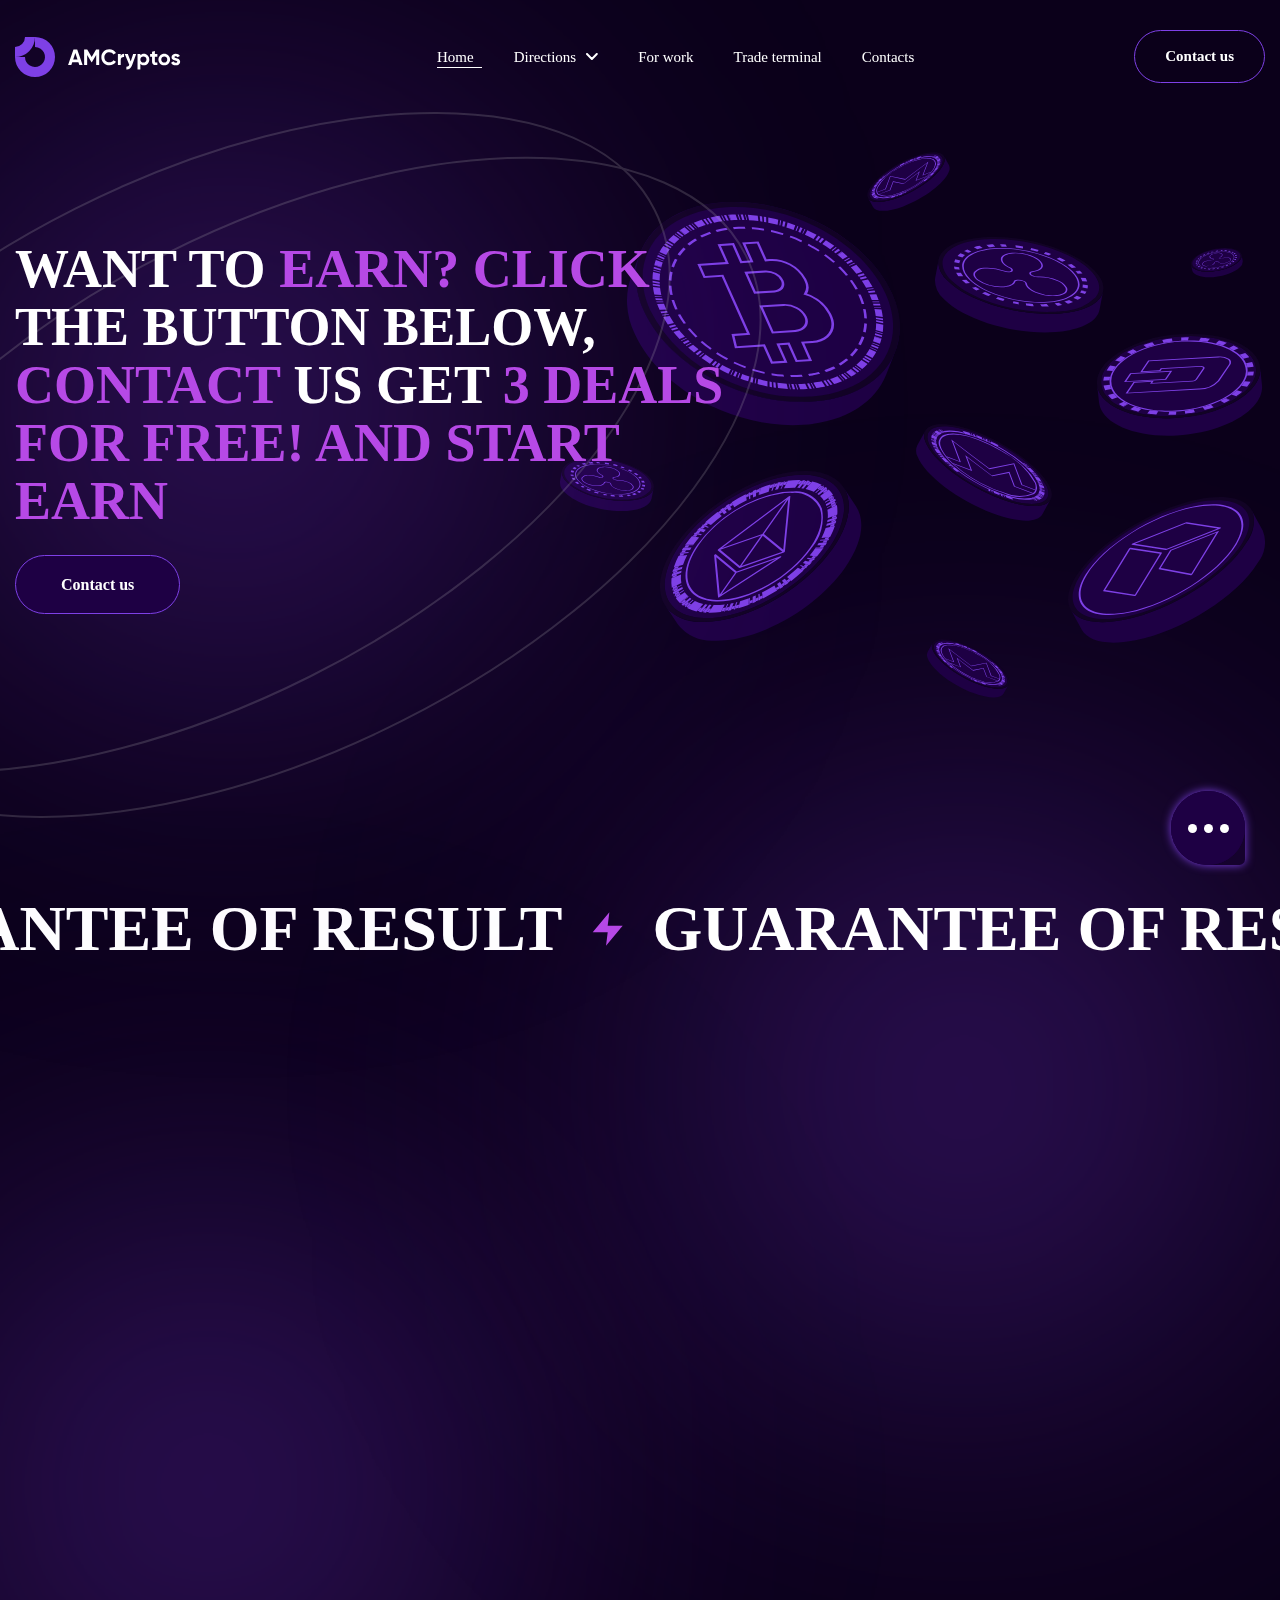
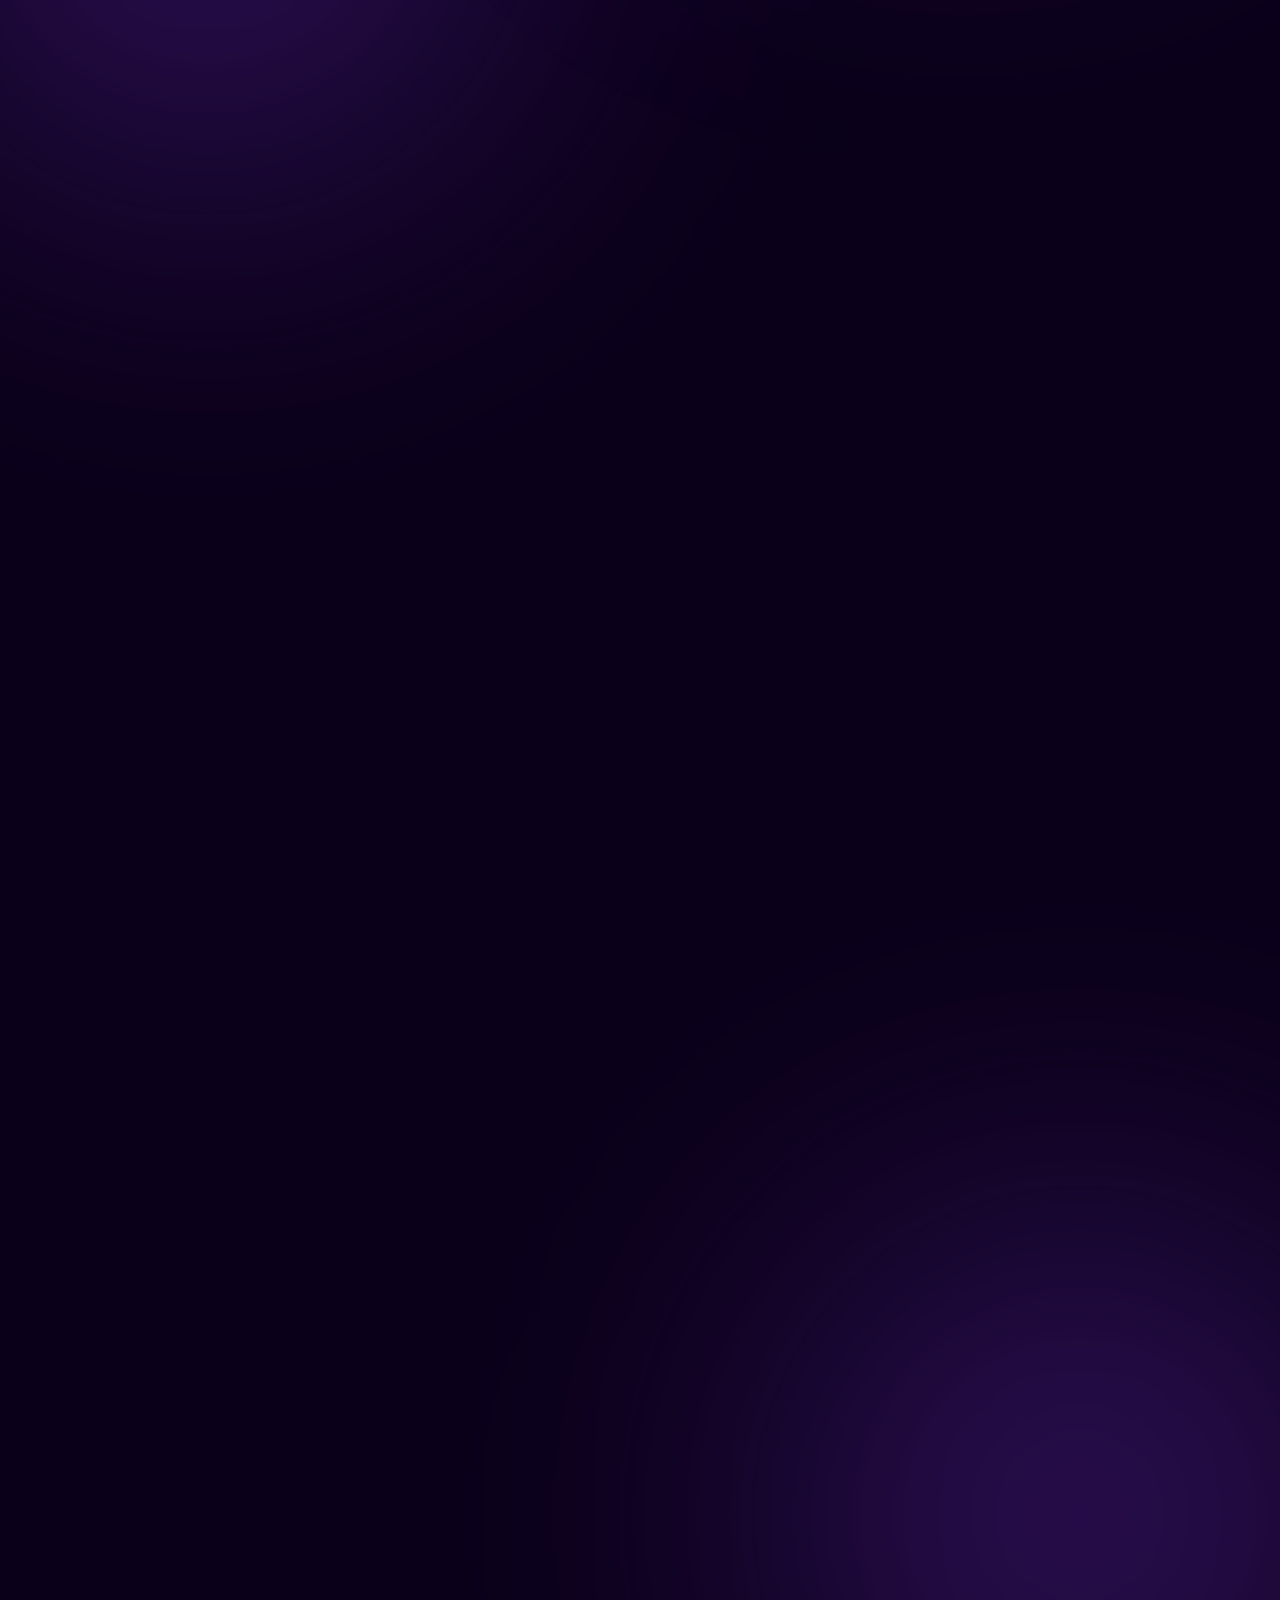
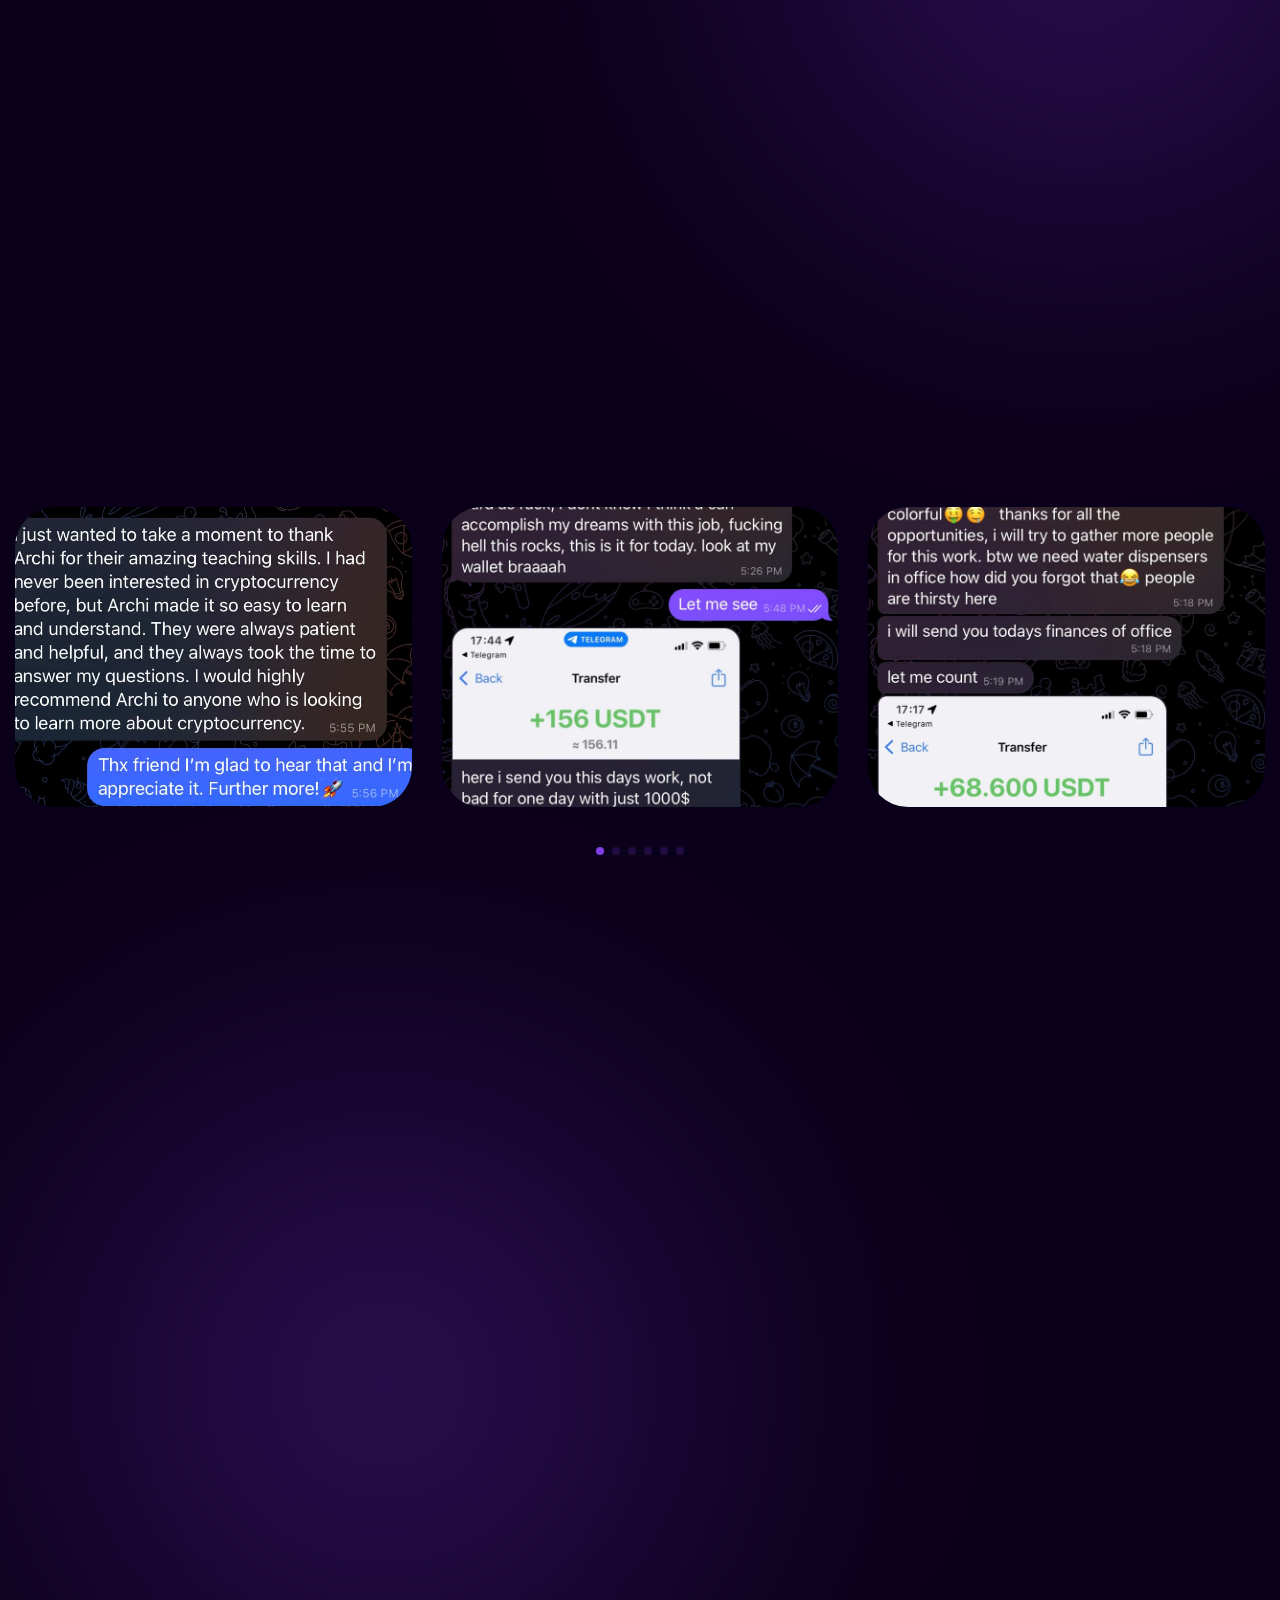
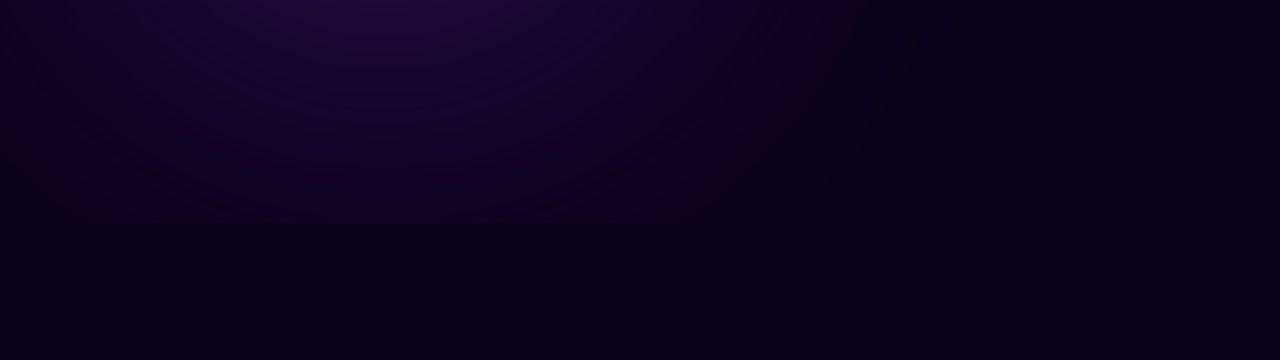
==== index.html @ 494f1591 "Add files via upload" ====
<!DOCTYPE html>
<html lang="ru">

<head>
    <meta charset="UTF-8">
    <meta http-equiv="X-UA-Compatible" content="IE=edge">
    <meta name="viewport" content="width=device-width, initial-scale=1.0">
    <title>Home</title>
    <link rel="preconnect" href="https://fonts.googleapis.com">
    <link rel="preconnect" href="https://fonts.gstatic.com" crossorigin>
    <link href="https://fonts.googleapis.com/css2?family=Poppins:wght@400;500&display=swap" rel="stylesheet">
    <link href="https://unpkg.com/aos@2.3.1/dist/aos.css" rel="stylesheet">
    <link rel="stylesheet" href="https://cdn.jsdelivr.net/npm/swiper@8/swiper-bundle.min.css" />
    <link rel="stylesheet" href="https://cdn.jsdelivr.net/npm/@fancyapps/ui@4.0/dist/fancybox.css" />
    <link rel="shortcut icon" href="images/favicon.svg" type="image/x-icon">
    <link rel="stylesheet" href="css/style.min.css">
</head>

<body>

    <header class="header" data-aos="fade">
        <div class="container">
            <div class="header__inner">
                <a class="header__logo logo" href="#">
                    <img class="logo__img" src="images/logo.svg" alt="logo">
                </a>
                <nav class="header__menu menu">
                    <ul class="menu__list menu-list">
                        <li class="menu-list__item menu-list__item--active">
                            <a class="menu-list__link" href="#">
                                Home
                            </a>
                        </li>
                        <li class="menu-list__item menu-list__item--inner">
                            <p class="menu-list__text">
                                <span>
                                    Directions
                                </span>
                                <svg width="12" height="7" viewBox="0 0 12 7" fill="none"
                                    xmlns="http://www.w3.org/2000/svg">
                                    <path d="M10.776 0.999991L5.88802 5.96649L1 0.999991" stroke="white"
                                        stroke-width="2" stroke-linecap="round" stroke-linejoin="round" />
                                </svg>
                            </p>
                            <ul class="menu-list__sublist menu-sublist">
                                <li class="menu-sublist__item">
                                    <a class="menu-sublist__link" href="">
                                        Spot trading
                                    </a>
                                </li>
                                <li class="menu-sublist__item">
                                    <a class="menu-sublist__link" href="staking.html">
                                        Staking
                                    </a>
                                </li>
                                <li class="menu-sublist__item">
                                    <a class="menu-sublist__link" href="arbitration.html">
                                        Arbitrage
                                    </a>
                                </li>
                                <li class="menu-sublist__item">
                                    <a class="menu-sublist__link" href="nft.html">
                                        NFT
                                    </a>
                                </li>
                                <li class="menu-sublist__item">
                                    <a class="menu-sublist__link" href="futures-trading.html">
                                        Futures trading
                                    </a>
                                </li>
                                <li class="menu-sublist__item">
                                    <a class="menu-sublist__link" href="launchpads.html">
                                        IDO, ICO, Airdrop
                                    </a>
                                </li>
                            </ul>
                        </li>
                        <li class="menu-list__item">
                            <a class="menu-list__link" href="tools.html">
                                For work
                            </a>
                        </li>
                        <li class="menu-list__item">
                            <a class="menu-list__link" href="terminals.html">
                                Trade terminal
                            </a>
                        </li>
                        <li class="menu-list__item">
                            <a class="menu-list__link" href="contacts.html">
                                Contacts
                            </a>
                        </li>
                    </ul>
                </nav>
                <div class="header__wrapper">
                    <a class="header__link btn btn--socials" href="#">
                        Contact us
                    </a>
                </div>
                <button class="header__burger burger">
                    <span></span>
                    <span></span>
                    <span></span>
                </button>
            </div>
        </div>
    </header>

    <div class="wrapper">
        <main class="main">
            <section class="main__heading heading">
                <div class="container">
                    <div class="heading__inner">
                        <div class="heading__body heading-body" data-aos="fade-down">
                            <div class="heading-body__inner">
                                <h1 class="heading-body__title">
                                    WANT TO <span>EARN?</span>
                                    <!-- <br> <br> -->
                                    <span>
                                        CLICK
                                    </span>
                                    THE BUTTON BELOW,
                                    <span>
                                        CONTACT
                                    </span>
                                    US
                                    GET
                                    <span>
                                        3 DEALS FOR FREE!
                                    </span>
                                    <!-- <br> <br> -->
                                    <span>
                                        AND START EARN
                                    </span>
                                </h1>
                                <a class="heading-body__link btn btn--socials" href="#">
                                    Contact us
                                </a>
                            </div>
                            <div class="heading-body__circle circle" data-aos="zoom-in">
                                <svg width="1254" height="981" viewBox="0 0 1254 981" fill="none"
                                    xmlns="http://www.w3.org/2000/svg">
                                    <g opacity="0.2">
                                        <path
                                            d="M1043.73 235.419C1076.1 299.79 1054.05 384.175 991.679 468.746C929.341 553.266 826.889 637.703 699.079 701.967C571.27 766.231 442.391 798.109 337.369 797.739C232.284 797.369 151.405 764.733 119.038 700.362C86.6719 635.991 108.713 551.606 171.088 467.035C233.426 382.515 335.879 298.078 463.688 233.814C591.498 169.55 720.376 137.672 825.398 138.042C930.483 138.412 1011.36 171.048 1043.73 235.419Z"
                                            stroke="#BDBDBD" stroke-width="2" />
                                        <path
                                            d="M1134.73 280.419C1167.1 344.79 1145.05 429.175 1082.68 513.746C1020.34 598.266 917.889 682.703 790.079 746.967C662.27 811.23 533.391 843.109 428.369 842.739C323.284 842.369 242.405 809.733 210.038 745.362C177.672 680.991 199.713 596.606 262.088 512.035C324.426 427.515 426.879 343.078 554.688 278.814C682.498 214.55 811.376 182.672 916.398 183.042C1021.48 183.412 1102.36 216.048 1134.73 280.419Z"
                                            stroke="#BDBDBD" stroke-width="2" />
                                    </g>
                                </svg>
                            </div>
                        </div>
                        <div class="heading__coins coins" data-aos="zoom-in">
                            <div class="coins__inner">
                                <img class="coins__img" src="images/coins-icon-1.svg" alt="coin">
                                <img class="coins__img" src="images/coins-icon-2.svg" alt="coin">
                                <img class="coins__img" src="images/coins-icon-3.svg" alt="coin">
                                <img class="coins__img" src="images/coins-icon-4.svg" alt="coin">
                                <img class="coins__img" src="images/coins-icon-5.svg" alt="coin">
                                <img class="coins__img" src="images/coins-icon-6.svg" alt="coin">
                                <img class="coins__img" src="images/coins-icon-7.svg" alt="coin">
                                <img class="coins__img" src="images/coins-icon-8.svg" alt="coin">
                                <img class="coins__img" src="images/coins-icon-9.svg" alt="coin">
                                <img class="coins__img" src="images/coins-icon-10.svg" alt="coin">
                            </div>
                        </div>
                        <h2 class="heading__bg-title bg-title" data-aos="fade-right">
                            Криптоваюта
                        </h2>
                    </div>
                </div>
            </section>
            <div class="main__moving-line moving-line" id="moving-line" data-aos="zoom-in">
                <ul class="moving-line__list">
                    <li class="moving-line__list-item">
                        <p class="moving-line__text">
                            <span>
                                GUARANTEE OF RESULT
                            </span>
                        </p>
                        <svg width="40" height="40" viewBox="0 0 40 40" fill="none" xmlns="http://www.w3.org/2000/svg">
                            <path d="M21.6667 3.33337L5 23.3334H20L18.3333 36.6667L35 16.6667H20L21.6667 3.33337Z"
                                fill="#A9FA43" />
                        </svg>
                    </li>
                    <li class="moving-line__list-item">
                        <p class="moving-line__text">
                            <span>
                                GUARANTEE OF RESULT
                            </span>
                        </p>
                        <svg width="40" height="40" viewBox="0 0 40 40" fill="none" xmlns="http://www.w3.org/2000/svg">
                            <path d="M21.6667 3.33337L5 23.3334H20L18.3333 36.6667L35 16.6667H20L21.6667 3.33337Z"
                                fill="#A9FA43" />
                        </svg>
                    </li>
                    <li class="moving-line__list-item">
                        <p class="moving-line__text">
                            <span>
                                GUARANTEE OF RESULT
                            </span>
                        </p>
                        <svg width="40" height="40" viewBox="0 0 40 40" fill="none" xmlns="http://www.w3.org/2000/svg">
                            <path d="M21.6667 3.33337L5 23.3334H20L18.3333 36.6667L35 16.6667H20L21.6667 3.33337Z"
                                fill="#A9FA43" />
                        </svg>
                    </li>
                    <li class="moving-line__list-item">
                        <p class="moving-line__text">
                            <span>
                                GUARANTEE OF RESULT
                            </span>
                        </p>
                        <svg width="40" height="40" viewBox="0 0 40 40" fill="none" xmlns="http://www.w3.org/2000/svg">
                            <path d="M21.6667 3.33337L5 23.3334H20L18.3333 36.6667L35 16.6667H20L21.6667 3.33337Z"
                                fill="#A9FA43" />
                        </svg>
                    </li>
                    <li class="moving-line__list-item">
                        <p class="moving-line__text">
                            <span>
                                GUARANTEE OF RESULT
                            </span>
                        </p>
                        <svg width="40" height="40" viewBox="0 0 40 40" fill="none" xmlns="http://www.w3.org/2000/svg">
                            <path d="M21.6667 3.33337L5 23.3334H20L18.3333 36.6667L35 16.6667H20L21.6667 3.33337Z"
                                fill="#A9FA43" />
                        </svg>
                    </li>
                    <li class="moving-line__list-item">
                        <p class="moving-line__text">
                            <span>
                                GUARANTEE OF RESULT
                            </span>
                        </p>
                        <svg width="40" height="40" viewBox="0 0 40 40" fill="none" xmlns="http://www.w3.org/2000/svg">
                            <path d="M21.6667 3.33337L5 23.3334H20L18.3333 36.6667L35 16.6667H20L21.6667 3.33337Z"
                                fill="#A9FA43" />
                        </svg>
                    </li>
                    <li class="moving-line__list-item">
                        <p class="moving-line__text">
                            <span>
                                GUARANTEE OF RESULT
                            </span>
                        </p>
                        <svg width="40" height="40" viewBox="0 0 40 40" fill="none" xmlns="http://www.w3.org/2000/svg">
                            <path d="M21.6667 3.33337L5 23.3334H20L18.3333 36.6667L35 16.6667H20L21.6667 3.33337Z"
                                fill="#A9FA43" />
                        </svg>
                    </li>
                    <li class="moving-line__list-item">
                        <p class="moving-line__text">
                            <span>
                                GUARANTEE OF RESULT
                            </span>
                        </p>
                        <svg width="40" height="40" viewBox="0 0 40 40" fill="none" xmlns="http://www.w3.org/2000/svg">
                            <path d="M21.6667 3.33337L5 23.3334H20L18.3333 36.6667L35 16.6667H20L21.6667 3.33337Z"
                                fill="#A9FA43" />
                        </svg>
                    </li>
                    <li class="moving-line__list-item">
                        <p class="moving-line__text">
                            <span>
                                GUARANTEE OF RESULT
                            </span>
                        </p>
                        <svg width="40" height="40" viewBox="0 0 40 40" fill="none" xmlns="http://www.w3.org/2000/svg">
                            <path d="M21.6667 3.33337L5 23.3334H20L18.3333 36.6667L35 16.6667H20L21.6667 3.33337Z"
                                fill="#A9FA43" />
                        </svg>
                    </li>
                    <li class="moving-line__list-item">
                        <p class="moving-line__text">
                            <span>
                                GUARANTEE OF RESULT
                            </span>
                        </p>
                        <svg width="40" height="40" viewBox="0 0 40 40" fill="none" xmlns="http://www.w3.org/2000/svg">
                            <path d="M21.6667 3.33337L5 23.3334H20L18.3333 36.6667L35 16.6667H20L21.6667 3.33337Z"
                                fill="#A9FA43" />
                        </svg>
                    </li>
                    <li class="moving-line__list-item">
                        <p class="moving-line__text">
                            <span>
                                GUARANTEE OF RESULT
                            </span>
                        </p>
                        <svg width="40" height="40" viewBox="0 0 40 40" fill="none" xmlns="http://www.w3.org/2000/svg">
                            <path d="M21.6667 3.33337L5 23.3334H20L18.3333 36.6667L35 16.6667H20L21.6667 3.33337Z"
                                fill="#A9FA43" />
                        </svg>
                    </li>
                    <li class="moving-line__list-item">
                        <p class="moving-line__text">
                            <span>
                                GUARANTEE OF RESULT
                            </span>
                        </p>
                        <svg width="40" height="40" viewBox="0 0 40 40" fill="none" xmlns="http://www.w3.org/2000/svg">
                            <path d="M21.6667 3.33337L5 23.3334H20L18.3333 36.6667L35 16.6667H20L21.6667 3.33337Z"
                                fill="#A9FA43" />
                        </svg>
                    </li>
                    <li class="moving-line__list-item">
                        <p class="moving-line__text">
                            <span>
                                GUARANTEE OF RESULT
                            </span>
                        </p>
                        <svg width="40" height="40" viewBox="0 0 40 40" fill="none" xmlns="http://www.w3.org/2000/svg">
                            <path d="M21.6667 3.33337L5 23.3334H20L18.3333 36.6667L35 16.6667H20L21.6667 3.33337Z"
                                fill="#A9FA43" />
                        </svg>
                    </li>
                    <li class="moving-line__list-item">
                        <p class="moving-line__text">
                            <span>
                                GUARANTEE OF RESULT
                            </span>
                        </p>
                        <svg width="40" height="40" viewBox="0 0 40 40" fill="none" xmlns="http://www.w3.org/2000/svg">
                            <path d="M21.6667 3.33337L5 23.3334H20L18.3333 36.6667L35 16.6667H20L21.6667 3.33337Z"
                                fill="#A9FA43" />
                        </svg>
                    </li>
                    <li class="moving-line__list-item">
                        <p class="moving-line__text">
                            <span>
                                GUARANTEE OF RESULT
                            </span>
                        </p>
                        <svg width="40" height="40" viewBox="0 0 40 40" fill="none" xmlns="http://www.w3.org/2000/svg">
                            <path d="M21.6667 3.33337L5 23.3334H20L18.3333 36.6667L35 16.6667H20L21.6667 3.33337Z"
                                fill="#A9FA43" />
                        </svg>
                    </li>
                    <li class="moving-line__list-item">
                        <p class="moving-line__text">
                            <span>
                                GUARANTEE OF RESULT
                            </span>
                        </p>
                        <svg width="40" height="40" viewBox="0 0 40 40" fill="none" xmlns="http://www.w3.org/2000/svg">
                            <path d="M21.6667 3.33337L5 23.3334H20L18.3333 36.6667L35 16.6667H20L21.6667 3.33337Z"
                                fill="#A9FA43" />
                        </svg>
                    </li>
                    <li class="moving-line__list-item">
                        <p class="moving-line__text">
                            <span>
                                GUARANTEE OF RESULT
                            </span>
                        </p>
                        <svg width="40" height="40" viewBox="0 0 40 40" fill="none" xmlns="http://www.w3.org/2000/svg">
                            <path d="M21.6667 3.33337L5 23.3334H20L18.3333 36.6667L35 16.6667H20L21.6667 3.33337Z"
                                fill="#A9FA43" />
                        </svg>
                    </li>
                    <li class="moving-line__list-item">
                        <p class="moving-line__text">
                            <span>
                                GUARANTEE OF RESULT
                            </span>
                        </p>
                        <svg width="40" height="40" viewBox="0 0 40 40" fill="none" xmlns="http://www.w3.org/2000/svg">
                            <path d="M21.6667 3.33337L5 23.3334H20L18.3333 36.6667L35 16.6667H20L21.6667 3.33337Z"
                                fill="#A9FA43" />
                        </svg>
                    </li>
                    <li class="moving-line__list-item">
                        <p class="moving-line__text">
                            <span>
                                GUARANTEE OF RESULT
                            </span>
                        </p>
                        <svg width="40" height="40" viewBox="0 0 40 40" fill="none" xmlns="http://www.w3.org/2000/svg">
                            <path d="M21.6667 3.33337L5 23.3334H20L18.3333 36.6667L35 16.6667H20L21.6667 3.33337Z"
                                fill="#A9FA43" />
                        </svg>
                    </li>
                    <li class="moving-line__list-item">
                        <p class="moving-line__text">
                            <span>
                                GUARANTEE OF RESULT
                            </span>
                        </p>
                        <svg width="40" height="40" viewBox="0 0 40 40" fill="none" xmlns="http://www.w3.org/2000/svg">
                            <path d="M21.6667 3.33337L5 23.3334H20L18.3333 36.6667L35 16.6667H20L21.6667 3.33337Z"
                                fill="#A9FA43" />
                        </svg>
                    </li>
                    <li class="moving-line__list-item">
                        <p class="moving-line__text">
                            <span>
                                GUARANTEE OF RESULT
                            </span>
                        </p>
                        <svg width="40" height="40" viewBox="0 0 40 40" fill="none" xmlns="http://www.w3.org/2000/svg">
                            <path d="M21.6667 3.33337L5 23.3334H20L18.3333 36.6667L35 16.6667H20L21.6667 3.33337Z"
                                fill="#A9FA43" />
                        </svg>
                    </li>
                    <li class="moving-line__list-item">
                        <p class="moving-line__text">
                            <span>
                                GUARANTEE OF RESULT
                            </span>
                        </p>
                        <svg width="40" height="40" viewBox="0 0 40 40" fill="none" xmlns="http://www.w3.org/2000/svg">
                            <path d="M21.6667 3.33337L5 23.3334H20L18.3333 36.6667L35 16.6667H20L21.6667 3.33337Z"
                                fill="#A9FA43" />
                        </svg>
                    </li>
                    <li class="moving-line__list-item">
                        <p class="moving-line__text">
                            <span>
                                GUARANTEE OF RESULT
                            </span>
                        </p>
                        <svg width="40" height="40" viewBox="0 0 40 40" fill="none" xmlns="http://www.w3.org/2000/svg">
                            <path d="M21.6667 3.33337L5 23.3334H20L18.3333 36.6667L35 16.6667H20L21.6667 3.33337Z"
                                fill="#A9FA43" />
                        </svg>
                    </li>
                    <li class="moving-line__list-item">
                        <p class="moving-line__text">
                            <span>
                                GUARANTEE OF RESULT
                            </span>
                        </p>
                        <svg width="40" height="40" viewBox="0 0 40 40" fill="none" xmlns="http://www.w3.org/2000/svg">
                            <path d="M21.6667 3.33337L5 23.3334H20L18.3333 36.6667L35 16.6667H20L21.6667 3.33337Z"
                                fill="#A9FA43" />
                        </svg>
                    </li>
                    <li class="moving-line__list-item">
                        <p class="moving-line__text">
                            <span>
                                GUARANTEE OF RESULT
                            </span>
                        </p>
                        <svg width="40" height="40" viewBox="0 0 40 40" fill="none" xmlns="http://www.w3.org/2000/svg">
                            <path d="M21.6667 3.33337L5 23.3334H20L18.3333 36.6667L35 16.6667H20L21.6667 3.33337Z"
                                fill="#A9FA43" />
                        </svg>
                    </li>
                    <li class="moving-line__list-item">
                        <p class="moving-line__text">
                            <span>
                                GUARANTEE OF RESULT
                            </span>
                        </p>
                        <svg width="40" height="40" viewBox="0 0 40 40" fill="none" xmlns="http://www.w3.org/2000/svg">
                            <path d="M21.6667 3.33337L5 23.3334H20L18.3333 36.6667L35 16.6667H20L21.6667 3.33337Z"
                                fill="#A9FA43" />
                        </svg>
                    </li>
                    <li class="moving-line__list-item">
                        <p class="moving-line__text">
                            <span>
                                GUARANTEE OF RESULT
                            </span>
                        </p>
                        <svg width="40" height="40" viewBox="0 0 40 40" fill="none" xmlns="http://www.w3.org/2000/svg">
                            <path d="M21.6667 3.33337L5 23.3334H20L18.3333 36.6667L35 16.6667H20L21.6667 3.33337Z"
                                fill="#A9FA43" />
                        </svg>
                    </li>
                    <li class="moving-line__list-item">
                        <p class="moving-line__text">
                            <span>
                                GUARANTEE OF RESULT
                            </span>
                        </p>
                        <svg width="40" height="40" viewBox="0 0 40 40" fill="none" xmlns="http://www.w3.org/2000/svg">
                            <path d="M21.6667 3.33337L5 23.3334H20L18.3333 36.6667L35 16.6667H20L21.6667 3.33337Z"
                                fill="#A9FA43" />
                        </svg>
                    </li>
                    <li class="moving-line__list-item">
                        <p class="moving-line__text">
                            <span>
                                GUARANTEE OF RESULT
                            </span>
                        </p>
                        <svg width="40" height="40" viewBox="0 0 40 40" fill="none" xmlns="http://www.w3.org/2000/svg">
                            <path d="M21.6667 3.33337L5 23.3334H20L18.3333 36.6667L35 16.6667H20L21.6667 3.33337Z"
                                fill="#A9FA43" />
                        </svg>
                    </li>
                    <li class="moving-line__list-item">
                        <p class="moving-line__text">
                            <span>
                                GUARANTEE OF RESULT
                            </span>
                        </p>
                        <svg width="40" height="40" viewBox="0 0 40 40" fill="none" xmlns="http://www.w3.org/2000/svg">
                            <path d="M21.6667 3.33337L5 23.3334H20L18.3333 36.6667L35 16.6667H20L21.6667 3.33337Z"
                                fill="#A9FA43" />
                        </svg>
                    </li>
                    <li class="moving-line__list-item">
                        <p class="moving-line__text">
                            <span>
                                GUARANTEE OF RESULT
                            </span>
                        </p>
                        <svg width="40" height="40" viewBox="0 0 40 40" fill="none" xmlns="http://www.w3.org/2000/svg">
                            <path d="M21.6667 3.33337L5 23.3334H20L18.3333 36.6667L35 16.6667H20L21.6667 3.33337Z"
                                fill="#A9FA43" />
                        </svg>
                    </li>
                    <li class="moving-line__list-item">
                        <p class="moving-line__text">
                            <span>
                                GUARANTEE OF RESULT
                            </span>
                        </p>
                        <svg width="40" height="40" viewBox="0 0 40 40" fill="none" xmlns="http://www.w3.org/2000/svg">
                            <path d="M21.6667 3.33337L5 23.3334H20L18.3333 36.6667L35 16.6667H20L21.6667 3.33337Z"
                                fill="#A9FA43" />
                        </svg>
                    </li>
                    <li class="moving-line__list-item">
                        <p class="moving-line__text">
                            <span>
                                GUARANTEE OF RESULT
                            </span>
                        </p>
                        <svg width="40" height="40" viewBox="0 0 40 40" fill="none" xmlns="http://www.w3.org/2000/svg">
                            <path d="M21.6667 3.33337L5 23.3334H20L18.3333 36.6667L35 16.6667H20L21.6667 3.33337Z"
                                fill="#A9FA43" />
                        </svg>
                    </li>
                    <li class="moving-line__list-item">
                        <p class="moving-line__text">
                            <span>
                                GUARANTEE OF RESULT
                            </span>
                        </p>
                        <svg width="40" height="40" viewBox="0 0 40 40" fill="none" xmlns="http://www.w3.org/2000/svg">
                            <path d="M21.6667 3.33337L5 23.3334H20L18.3333 36.6667L35 16.6667H20L21.6667 3.33337Z"
                                fill="#A9FA43" />
                        </svg>
                    </li>
                    <li class="moving-line__list-item">
                        <p class="moving-line__text">
                            <span>
                                GUARANTEE OF RESULT
                            </span>
                        </p>
                        <svg width="40" height="40" viewBox="0 0 40 40" fill="none" xmlns="http://www.w3.org/2000/svg">
                            <path d="M21.6667 3.33337L5 23.3334H20L18.3333 36.6667L35 16.6667H20L21.6667 3.33337Z"
                                fill="#A9FA43" />
                        </svg>
                    </li>
                    <li class="moving-line__list-item">
                        <p class="moving-line__text">
                            <span>
                                GUARANTEE OF RESULT
                            </span>
                        </p>
                        <svg width="40" height="40" viewBox="0 0 40 40" fill="none" xmlns="http://www.w3.org/2000/svg">
                            <path d="M21.6667 3.33337L5 23.3334H20L18.3333 36.6667L35 16.6667H20L21.6667 3.33337Z"
                                fill="#A9FA43" />
                        </svg>
                    </li>
                    <li class="moving-line__list-item">
                        <p class="moving-line__text">
                            <span>
                                GUARANTEE OF RESULT
                            </span>
                        </p>
                        <svg width="40" height="40" viewBox="0 0 40 40" fill="none" xmlns="http://www.w3.org/2000/svg">
                            <path d="M21.6667 3.33337L5 23.3334H20L18.3333 36.6667L35 16.6667H20L21.6667 3.33337Z"
                                fill="#A9FA43" />
                        </svg>
                    </li>
                    <li class="moving-line__list-item">
                        <p class="moving-line__text">
                            <span>
                                GUARANTEE OF RESULT
                            </span>
                        </p>
                        <svg width="40" height="40" viewBox="0 0 40 40" fill="none" xmlns="http://www.w3.org/2000/svg">
                            <path d="M21.6667 3.33337L5 23.3334H20L18.3333 36.6667L35 16.6667H20L21.6667 3.33337Z"
                                fill="#A9FA43" />
                        </svg>
                    </li>
                    <li class="moving-line__list-item">
                        <p class="moving-line__text">
                            <span>
                                GUARANTEE OF RESULT
                            </span>
                        </p>
                        <svg width="40" height="40" viewBox="0 0 40 40" fill="none" xmlns="http://www.w3.org/2000/svg">
                            <path d="M21.6667 3.33337L5 23.3334H20L18.3333 36.6667L35 16.6667H20L21.6667 3.33337Z"
                                fill="#A9FA43" />
                        </svg>
                    </li>
                    <li class="moving-line__list-item">
                        <p class="moving-line__text">
                            <span>
                                GUARANTEE OF RESULT
                            </span>
                        </p>
                        <svg width="40" height="40" viewBox="0 0 40 40" fill="none" xmlns="http://www.w3.org/2000/svg">
                            <path d="M21.6667 3.33337L5 23.3334H20L18.3333 36.6667L35 16.6667H20L21.6667 3.33337Z"
                                fill="#A9FA43" />
                        </svg>
                    </li>
                    <li class="moving-line__list-item">
                        <p class="moving-line__text">
                            <span>
                                GUARANTEE OF RESULT
                            </span>
                        </p>
                        <svg width="40" height="40" viewBox="0 0 40 40" fill="none" xmlns="http://www.w3.org/2000/svg">
                            <path d="M21.6667 3.33337L5 23.3334H20L18.3333 36.6667L35 16.6667H20L21.6667 3.33337Z"
                                fill="#A9FA43" />
                        </svg>
                    </li>
                    <li class="moving-line__list-item">
                        <p class="moving-line__text">
                            <span>
                                GUARANTEE OF RESULT
                            </span>
                        </p>
                        <svg width="40" height="40" viewBox="0 0 40 40" fill="none" xmlns="http://www.w3.org/2000/svg">
                            <path d="M21.6667 3.33337L5 23.3334H20L18.3333 36.6667L35 16.6667H20L21.6667 3.33337Z"
                                fill="#A9FA43" />
                        </svg>
                    </li>
                    <li class="moving-line__list-item">
                        <p class="moving-line__text">
                            <span>
                                GUARANTEE OF RESULT
                            </span>
                        </p>
                        <svg width="40" height="40" viewBox="0 0 40 40" fill="none" xmlns="http://www.w3.org/2000/svg">
                            <path d="M21.6667 3.33337L5 23.3334H20L18.3333 36.6667L35 16.6667H20L21.6667 3.33337Z"
                                fill="#A9FA43" />
                        </svg>
                    </li>
                    <li class="moving-line__list-item">
                        <p class="moving-line__text">
                            <span>
                                GUARANTEE OF RESULT
                            </span>
                        </p>
                        <svg width="40" height="40" viewBox="0 0 40 40" fill="none" xmlns="http://www.w3.org/2000/svg">
                            <path d="M21.6667 3.33337L5 23.3334H20L18.3333 36.6667L35 16.6667H20L21.6667 3.33337Z"
                                fill="#A9FA43" />
                        </svg>
                    </li>
                    <li class="moving-line__list-item">
                        <p class="moving-line__text">
                            <span>
                                GUARANTEE OF RESULT
                            </span>
                        </p>
                        <svg width="40" height="40" viewBox="0 0 40 40" fill="none" xmlns="http://www.w3.org/2000/svg">
                            <path d="M21.6667 3.33337L5 23.3334H20L18.3333 36.6667L35 16.6667H20L21.6667 3.33337Z"
                                fill="#A9FA43" />
                        </svg>
                    </li>
                    <li class="moving-line__list-item">
                        <p class="moving-line__text">
                            <span>
                                GUARANTEE OF RESULT
                            </span>
                        </p>
                        <svg width="40" height="40" viewBox="0 0 40 40" fill="none" xmlns="http://www.w3.org/2000/svg">
                            <path d="M21.6667 3.33337L5 23.3334H20L18.3333 36.6667L35 16.6667H20L21.6667 3.33337Z"
                                fill="#A9FA43" />
                        </svg>
                    </li>
                    <li class="moving-line__list-item">
                        <p class="moving-line__text">
                            <span>
                                GUARANTEE OF RESULT
                            </span>
                        </p>
                        <svg width="40" height="40" viewBox="0 0 40 40" fill="none" xmlns="http://www.w3.org/2000/svg">
                            <path d="M21.6667 3.33337L5 23.3334H20L18.3333 36.6667L35 16.6667H20L21.6667 3.33337Z"
                                fill="#A9FA43" />
                        </svg>
                    </li>
                    <li class="moving-line__list-item">
                        <p class="moving-line__text">
                            <span>
                                GUARANTEE OF RESULT
                            </span>
                        </p>
                        <svg width="40" height="40" viewBox="0 0 40 40" fill="none" xmlns="http://www.w3.org/2000/svg">
                            <path d="M21.6667 3.33337L5 23.3334H20L18.3333 36.6667L35 16.6667H20L21.6667 3.33337Z"
                                fill="#A9FA43" />
                        </svg>
                    </li>
                    <li class="moving-line__list-item">
                        <p class="moving-line__text">
                            <span>
                                GUARANTEE OF RESULT
                            </span>
                        </p>
                        <svg width="40" height="40" viewBox="0 0 40 40" fill="none" xmlns="http://www.w3.org/2000/svg">
                            <path d="M21.6667 3.33337L5 23.3334H20L18.3333 36.6667L35 16.6667H20L21.6667 3.33337Z"
                                fill="#A9FA43" />
                        </svg>
                    </li>
                    <li class="moving-line__list-item">
                        <p class="moving-line__text">
                            <span>
                                GUARANTEE OF RESULT
                            </span>
                        </p>
                        <svg width="40" height="40" viewBox="0 0 40 40" fill="none" xmlns="http://www.w3.org/2000/svg">
                            <path d="M21.6667 3.33337L5 23.3334H20L18.3333 36.6667L35 16.6667H20L21.6667 3.33337Z"
                                fill="#A9FA43" />
                        </svg>
                    </li>
                    <li class="moving-line__list-item">
                        <p class="moving-line__text">
                            <span>
                                GUARANTEE OF RESULT
                            </span>
                        </p>
                        <svg width="40" height="40" viewBox="0 0 40 40" fill="none" xmlns="http://www.w3.org/2000/svg">
                            <path d="M21.6667 3.33337L5 23.3334H20L18.3333 36.6667L35 16.6667H20L21.6667 3.33337Z"
                                fill="#A9FA43" />
                        </svg>
                    </li>
                    <li class="moving-line__list-item">
                        <p class="moving-line__text">
                            <span>
                                GUARANTEE OF RESULT
                            </span>
                        </p>
                        <svg width="40" height="40" viewBox="0 0 40 40" fill="none" xmlns="http://www.w3.org/2000/svg">
                            <path d="M21.6667 3.33337L5 23.3334H20L18.3333 36.6667L35 16.6667H20L21.6667 3.33337Z"
                                fill="#A9FA43" />
                        </svg>
                    </li>
                    <li class="moving-line__list-item">
                        <p class="moving-line__text">
                            <span>
                                GUARANTEE OF RESULT
                            </span>
                        </p>
                        <svg width="40" height="40" viewBox="0 0 40 40" fill="none" xmlns="http://www.w3.org/2000/svg">
                            <path d="M21.6667 3.33337L5 23.3334H20L18.3333 36.6667L35 16.6667H20L21.6667 3.33337Z"
                                fill="#A9FA43" />
                        </svg>
                    </li>
                    <li class="moving-line__list-item">
                        <p class="moving-line__text">
                            <span>
                                GUARANTEE OF RESULT
                            </span>
                        </p>
                        <svg width="40" height="40" viewBox="0 0 40 40" fill="none" xmlns="http://www.w3.org/2000/svg">
                            <path d="M21.6667 3.33337L5 23.3334H20L18.3333 36.6667L35 16.6667H20L21.6667 3.33337Z"
                                fill="#A9FA43" />
                        </svg>
                    </li>
                    <li class="moving-line__list-item">
                        <p class="moving-line__text">
                            <span>
                                GUARANTEE OF RESULT
                            </span>
                        </p>
                        <svg width="40" height="40" viewBox="0 0 40 40" fill="none" xmlns="http://www.w3.org/2000/svg">
                            <path d="M21.6667 3.33337L5 23.3334H20L18.3333 36.6667L35 16.6667H20L21.6667 3.33337Z"
                                fill="#A9FA43" />
                        </svg>
                    </li>
                    <li class="moving-line__list-item">
                        <p class="moving-line__text">
                            <span>
                                GUARANTEE OF RESULT
                            </span>
                        </p>
                        <svg width="40" height="40" viewBox="0 0 40 40" fill="none" xmlns="http://www.w3.org/2000/svg">
                            <path d="M21.6667 3.33337L5 23.3334H20L18.3333 36.6667L35 16.6667H20L21.6667 3.33337Z"
                                fill="#A9FA43" />
                        </svg>
                    </li>
                    <li class="moving-line__list-item">
                        <p class="moving-line__text">
                            <span>
                                GUARANTEE OF RESULT
                            </span>
                        </p>
                        <svg width="40" height="40" viewBox="0 0 40 40" fill="none" xmlns="http://www.w3.org/2000/svg">
                            <path d="M21.6667 3.33337L5 23.3334H20L18.3333 36.6667L35 16.6667H20L21.6667 3.33337Z"
                                fill="#A9FA43" />
                        </svg>
                    </li>
                    <li class="moving-line__list-item">
                        <p class="moving-line__text">
                            <span>
                                GUARANTEE OF RESULT
                            </span>
                        </p>
                        <svg width="40" height="40" viewBox="0 0 40 40" fill="none" xmlns="http://www.w3.org/2000/svg">
                            <path d="M21.6667 3.33337L5 23.3334H20L18.3333 36.6667L35 16.6667H20L21.6667 3.33337Z"
                                fill="#A9FA43" />
                        </svg>
                    </li>
                    <li class="moving-line__list-item">
                        <p class="moving-line__text">
                            <span>
                                GUARANTEE OF RESULT
                            </span>
                        </p>
                        <svg width="40" height="40" viewBox="0 0 40 40" fill="none" xmlns="http://www.w3.org/2000/svg">
                            <path d="M21.6667 3.33337L5 23.3334H20L18.3333 36.6667L35 16.6667H20L21.6667 3.33337Z"
                                fill="#A9FA43" />
                        </svg>
                    </li>
                    <li class="moving-line__list-item">
                        <p class="moving-line__text">
                            <span>
                                GUARANTEE OF RESULT
                            </span>
                        </p>
                        <svg width="40" height="40" viewBox="0 0 40 40" fill="none" xmlns="http://www.w3.org/2000/svg">
                            <path d="M21.6667 3.33337L5 23.3334H20L18.3333 36.6667L35 16.6667H20L21.6667 3.33337Z"
                                fill="#A9FA43" />
                        </svg>
                    </li>
                    <li class="moving-line__list-item">
                        <p class="moving-line__text">
                            <span>
                                GUARANTEE OF RESULT
                            </span>
                        </p>
                        <svg width="40" height="40" viewBox="0 0 40 40" fill="none" xmlns="http://www.w3.org/2000/svg">
                            <path d="M21.6667 3.33337L5 23.3334H20L18.3333 36.6667L35 16.6667H20L21.6667 3.33337Z"
                                fill="#A9FA43" />
                        </svg>
                    </li>
                    <li class="moving-line__list-item">
                        <p class="moving-line__text">
                            <span>
                                GUARANTEE OF RESULT
                            </span>
                        </p>
                        <svg width="40" height="40" viewBox="0 0 40 40" fill="none" xmlns="http://www.w3.org/2000/svg">
                            <path d="M21.6667 3.33337L5 23.3334H20L18.3333 36.6667L35 16.6667H20L21.6667 3.33337Z"
                                fill="#A9FA43" />
                        </svg>
                    </li>
                    <li class="moving-line__list-item">
                        <p class="moving-line__text">
                            <span>
                                GUARANTEE OF RESULT
                            </span>
                        </p>
                        <svg width="40" height="40" viewBox="0 0 40 40" fill="none" xmlns="http://www.w3.org/2000/svg">
                            <path d="M21.6667 3.33337L5 23.3334H20L18.3333 36.6667L35 16.6667H20L21.6667 3.33337Z"
                                fill="#A9FA43" />
                        </svg>
                    </li>
                    <li class="moving-line__list-item">
                        <p class="moving-line__text">
                            <span>
                                GUARANTEE OF RESULT
                            </span>
                        </p>
                        <svg width="40" height="40" viewBox="0 0 40 40" fill="none" xmlns="http://www.w3.org/2000/svg">
                            <path d="M21.6667 3.33337L5 23.3334H20L18.3333 36.6667L35 16.6667H20L21.6667 3.33337Z"
                                fill="#A9FA43" />
                        </svg>
                    </li>
                    <li class="moving-line__list-item">
                        <p class="moving-line__text">
                            <span>
                                GUARANTEE OF RESULT
                            </span>
                        </p>
                        <svg width="40" height="40" viewBox="0 0 40 40" fill="none" xmlns="http://www.w3.org/2000/svg">
                            <path d="M21.6667 3.33337L5 23.3334H20L18.3333 36.6667L35 16.6667H20L21.6667 3.33337Z"
                                fill="#A9FA43" />
                        </svg>
                    </li>
                    <li class="moving-line__list-item">
                        <p class="moving-line__text">
                            <span>
                                GUARANTEE OF RESULT
                            </span>
                        </p>
                        <svg width="40" height="40" viewBox="0 0 40 40" fill="none" xmlns="http://www.w3.org/2000/svg">
                            <path d="M21.6667 3.33337L5 23.3334H20L18.3333 36.6667L35 16.6667H20L21.6667 3.33337Z"
                                fill="#A9FA43" />
                        </svg>
                    </li>
                    <li class="moving-line__list-item">
                        <p class="moving-line__text">
                            <span>
                                GUARANTEE OF RESULT
                            </span>
                        </p>
                        <svg width="40" height="40" viewBox="0 0 40 40" fill="none" xmlns="http://www.w3.org/2000/svg">
                            <path d="M21.6667 3.33337L5 23.3334H20L18.3333 36.6667L35 16.6667H20L21.6667 3.33337Z"
                                fill="#A9FA43" />
                        </svg>
                    </li>
                    <li class="moving-line__list-item">
                        <p class="moving-line__text">
                            <span>
                                GUARANTEE OF RESULT
                            </span>
                        </p>
                        <svg width="40" height="40" viewBox="0 0 40 40" fill="none" xmlns="http://www.w3.org/2000/svg">
                            <path d="M21.6667 3.33337L5 23.3334H20L18.3333 36.6667L35 16.6667H20L21.6667 3.33337Z"
                                fill="#A9FA43" />
                        </svg>
                    </li>
                    <li class="moving-line__list-item">
                        <p class="moving-line__text">
                            <span>
                                GUARANTEE OF RESULT
                            </span>
                        </p>
                        <svg width="40" height="40" viewBox="0 0 40 40" fill="none" xmlns="http://www.w3.org/2000/svg">
                            <path d="M21.6667 3.33337L5 23.3334H20L18.3333 36.6667L35 16.6667H20L21.6667 3.33337Z"
                                fill="#A9FA43" />
                        </svg>
                    </li>
                    <li class="moving-line__list-item">
                        <p class="moving-line__text">
                            <span>
                                GUARANTEE OF RESULT
                            </span>
                        </p>
                        <svg width="40" height="40" viewBox="0 0 40 40" fill="none" xmlns="http://www.w3.org/2000/svg">
                            <path d="M21.6667 3.33337L5 23.3334H20L18.3333 36.6667L35 16.6667H20L21.6667 3.33337Z"
                                fill="#A9FA43" />
                        </svg>
                    </li>
                    <li class="moving-line__list-item">
                        <p class="moving-line__text">
                            <span>
                                GUARANTEE OF RESULT
                            </span>
                        </p>
                        <svg width="40" height="40" viewBox="0 0 40 40" fill="none" xmlns="http://www.w3.org/2000/svg">
                            <path d="M21.6667 3.33337L5 23.3334H20L18.3333 36.6667L35 16.6667H20L21.6667 3.33337Z"
                                fill="#A9FA43" />
                        </svg>
                    </li>
                    <li class="moving-line__list-item">
                        <p class="moving-line__text">
                            <span>
                                GUARANTEE OF RESULT
                            </span>
                        </p>
                        <svg width="40" height="40" viewBox="0 0 40 40" fill="none" xmlns="http://www.w3.org/2000/svg">
                            <path d="M21.6667 3.33337L5 23.3334H20L18.3333 36.6667L35 16.6667H20L21.6667 3.33337Z"
                                fill="#A9FA43" />
                        </svg>
                    </li>
                    <li class="moving-line__list-item">
                        <p class="moving-line__text">
                            <span>
                                GUARANTEE OF RESULT
                            </span>
                        </p>
                        <svg width="40" height="40" viewBox="0 0 40 40" fill="none" xmlns="http://www.w3.org/2000/svg">
                            <path d="M21.6667 3.33337L5 23.3334H20L18.3333 36.6667L35 16.6667H20L21.6667 3.33337Z"
                                fill="#A9FA43" />
                        </svg>
                    </li>
                    <li class="moving-line__list-item">
                        <p class="moving-line__text">
                            <span>
                                GUARANTEE OF RESULT
                            </span>
                        </p>
                        <svg width="40" height="40" viewBox="0 0 40 40" fill="none" xmlns="http://www.w3.org/2000/svg">
                            <path d="M21.6667 3.33337L5 23.3334H20L18.3333 36.6667L35 16.6667H20L21.6667 3.33337Z"
                                fill="#A9FA43" />
                        </svg>
                    </li>
                    <li class="moving-line__list-item">
                        <p class="moving-line__text">
                            <span>
                                GUARANTEE OF RESULT
                            </span>
                        </p>
                        <svg width="40" height="40" viewBox="0 0 40 40" fill="none" xmlns="http://www.w3.org/2000/svg">
                            <path d="M21.6667 3.33337L5 23.3334H20L18.3333 36.6667L35 16.6667H20L21.6667 3.33337Z"
                                fill="#A9FA43" />
                        </svg>
                    </li>
                    <li class="moving-line__list-item">
                        <p class="moving-line__text">
                            <span>
                                GUARANTEE OF RESULT
                            </span>
                        </p>
                        <svg width="40" height="40" viewBox="0 0 40 40" fill="none" xmlns="http://www.w3.org/2000/svg">
                            <path d="M21.6667 3.33337L5 23.3334H20L18.3333 36.6667L35 16.6667H20L21.6667 3.33337Z"
                                fill="#A9FA43" />
                        </svg>
                    </li>
                    <li class="moving-line__list-item">
                        <p class="moving-line__text">
                            <span>
                                GUARANTEE OF RESULT
                            </span>
                        </p>
                        <svg width="40" height="40" viewBox="0 0 40 40" fill="none" xmlns="http://www.w3.org/2000/svg">
                            <path d="M21.6667 3.33337L5 23.3334H20L18.3333 36.6667L35 16.6667H20L21.6667 3.33337Z"
                                fill="#A9FA43" />
                        </svg>
                    </li>
                    <li class="moving-line__list-item">
                        <p class="moving-line__text">
                            <span>
                                GUARANTEE OF RESULT
                            </span>
                        </p>
                        <svg width="40" height="40" viewBox="0 0 40 40" fill="none" xmlns="http://www.w3.org/2000/svg">
                            <path d="M21.6667 3.33337L5 23.3334H20L18.3333 36.6667L35 16.6667H20L21.6667 3.33337Z"
                                fill="#A9FA43" />
                        </svg>
                    </li>
                    <li class="moving-line__list-item">
                        <p class="moving-line__text">
                            <span>
                                GUARANTEE OF RESULT
                            </span>
                        </p>
                        <svg width="40" height="40" viewBox="0 0 40 40" fill="none" xmlns="http://www.w3.org/2000/svg">
                            <path d="M21.6667 3.33337L5 23.3334H20L18.3333 36.6667L35 16.6667H20L21.6667 3.33337Z"
                                fill="#A9FA43" />
                        </svg>
                    </li>
                    <li class="moving-line__list-item">
                        <p class="moving-line__text">
                            <span>
                                GUARANTEE OF RESULT
                            </span>
                        </p>
                        <svg width="40" height="40" viewBox="0 0 40 40" fill="none" xmlns="http://www.w3.org/2000/svg">
                            <path d="M21.6667 3.33337L5 23.3334H20L18.3333 36.6667L35 16.6667H20L21.6667 3.33337Z"
                                fill="#A9FA43" />
                        </svg>
                    </li>
                    <li class="moving-line__list-item">
                        <p class="moving-line__text">
                            <span>
                                GUARANTEE OF RESULT
                            </span>
                        </p>
                        <svg width="40" height="40" viewBox="0 0 40 40" fill="none" xmlns="http://www.w3.org/2000/svg">
                            <path d="M21.6667 3.33337L5 23.3334H20L18.3333 36.6667L35 16.6667H20L21.6667 3.33337Z"
                                fill="#A9FA43" />
                        </svg>
                    </li>
                    <li class="moving-line__list-item">
                        <p class="moving-line__text">
                            <span>
                                GUARANTEE OF RESULT
                            </span>
                        </p>
                        <svg width="40" height="40" viewBox="0 0 40 40" fill="none" xmlns="http://www.w3.org/2000/svg">
                            <path d="M21.6667 3.33337L5 23.3334H20L18.3333 36.6667L35 16.6667H20L21.6667 3.33337Z"
                                fill="#A9FA43" />
                        </svg>
                    </li>
                    <li class="moving-line__list-item">
                        <p class="moving-line__text">
                            <span>
                                GUARANTEE OF RESULT
                            </span>
                        </p>
                        <svg width="40" height="40" viewBox="0 0 40 40" fill="none" xmlns="http://www.w3.org/2000/svg">
                            <path d="M21.6667 3.33337L5 23.3334H20L18.3333 36.6667L35 16.6667H20L21.6667 3.33337Z"
                                fill="#A9FA43" />
                        </svg>
                    </li>
                    <li class="moving-line__list-item">
                        <p class="moving-line__text">
                            <span>
                                GUARANTEE OF RESULT
                            </span>
                        </p>
                        <svg width="40" height="40" viewBox="0 0 40 40" fill="none" xmlns="http://www.w3.org/2000/svg">
                            <path d="M21.6667 3.33337L5 23.3334H20L18.3333 36.6667L35 16.6667H20L21.6667 3.33337Z"
                                fill="#A9FA43" />
                        </svg>
                    </li>
                    <li class="moving-line__list-item">
                        <p class="moving-line__text">
                            <span>
                                GUARANTEE OF RESULT
                            </span>
                        </p>
                        <svg width="40" height="40" viewBox="0 0 40 40" fill="none" xmlns="http://www.w3.org/2000/svg">
                            <path d="M21.6667 3.33337L5 23.3334H20L18.3333 36.6667L35 16.6667H20L21.6667 3.33337Z"
                                fill="#A9FA43" />
                        </svg>
                    </li>
                    <li class="moving-line__list-item">
                        <p class="moving-line__text">
                            <span>
                                GUARANTEE OF RESULT
                            </span>
                        </p>
                        <svg width="40" height="40" viewBox="0 0 40 40" fill="none" xmlns="http://www.w3.org/2000/svg">
                            <path d="M21.6667 3.33337L5 23.3334H20L18.3333 36.6667L35 16.6667H20L21.6667 3.33337Z"
                                fill="#A9FA43" />
                        </svg>
                    </li>
                    <li class="moving-line__list-item">
                        <p class="moving-line__text">
                            <span>
                                GUARANTEE OF RESULT
                            </span>
                        </p>
                        <svg width="40" height="40" viewBox="0 0 40 40" fill="none" xmlns="http://www.w3.org/2000/svg">
                            <path d="M21.6667 3.33337L5 23.3334H20L18.3333 36.6667L35 16.6667H20L21.6667 3.33337Z"
                                fill="#A9FA43" />
                        </svg>
                    </li>
                    <li class="moving-line__list-item">
                        <p class="moving-line__text">
                            <span>
                                GUARANTEE OF RESULT
                            </span>
                        </p>
                        <svg width="40" height="40" viewBox="0 0 40 40" fill="none" xmlns="http://www.w3.org/2000/svg">
                            <path d="M21.6667 3.33337L5 23.3334H20L18.3333 36.6667L35 16.6667H20L21.6667 3.33337Z"
                                fill="#A9FA43" />
                        </svg>
                    </li>
                    <li class="moving-line__list-item">
                        <p class="moving-line__text">
                            <span>
                                GUARANTEE OF RESULT
                            </span>
                        </p>
                        <svg width="40" height="40" viewBox="0 0 40 40" fill="none" xmlns="http://www.w3.org/2000/svg">
                            <path d="M21.6667 3.33337L5 23.3334H20L18.3333 36.6667L35 16.6667H20L21.6667 3.33337Z"
                                fill="#A9FA43" />
                        </svg>
                    </li>
                    <li class="moving-line__list-item">
                        <p class="moving-line__text">
                            <span>
                                GUARANTEE OF RESULT
                            </span>
                        </p>
                        <svg width="40" height="40" viewBox="0 0 40 40" fill="none" xmlns="http://www.w3.org/2000/svg">
                            <path d="M21.6667 3.33337L5 23.3334H20L18.3333 36.6667L35 16.6667H20L21.6667 3.33337Z"
                                fill="#A9FA43" />
                        </svg>
                    </li>
                    <li class="moving-line__list-item">
                        <p class="moving-line__text">
                            <span>
                                GUARANTEE OF RESULT
                            </span>
                        </p>
                        <svg width="40" height="40" viewBox="0 0 40 40" fill="none" xmlns="http://www.w3.org/2000/svg">
                            <path d="M21.6667 3.33337L5 23.3334H20L18.3333 36.6667L35 16.6667H20L21.6667 3.33337Z"
                                fill="#A9FA43" />
                        </svg>
                    </li>
                    <li class="moving-line__list-item">
                        <p class="moving-line__text">
                            <span>
                                GUARANTEE OF RESULT
                            </span>
                        </p>
                        <svg width="40" height="40" viewBox="0 0 40 40" fill="none" xmlns="http://www.w3.org/2000/svg">
                            <path d="M21.6667 3.33337L5 23.3334H20L18.3333 36.6667L35 16.6667H20L21.6667 3.33337Z"
                                fill="#A9FA43" />
                        </svg>
                    </li>
                    <li class="moving-line__list-item">
                        <p class="moving-line__text">
                            <span>
                                GUARANTEE OF RESULT
                            </span>
                        </p>
                        <svg width="40" height="40" viewBox="0 0 40 40" fill="none" xmlns="http://www.w3.org/2000/svg">
                            <path d="M21.6667 3.33337L5 23.3334H20L18.3333 36.6667L35 16.6667H20L21.6667 3.33337Z"
                                fill="#A9FA43" />
                        </svg>
                    </li>
                    <li class="moving-line__list-item">
                        <p class="moving-line__text">
                            <span>
                                GUARANTEE OF RESULT
                            </span>
                        </p>
                        <svg width="40" height="40" viewBox="0 0 40 40" fill="none" xmlns="http://www.w3.org/2000/svg">
                            <path d="M21.6667 3.33337L5 23.3334H20L18.3333 36.6667L35 16.6667H20L21.6667 3.33337Z"
                                fill="#A9FA43" />
                        </svg>
                    </li>
                    <li class="moving-line__list-item">
                        <p class="moving-line__text">
                            <span>
                                GUARANTEE OF RESULT
                            </span>
                        </p>
                        <svg width="40" height="40" viewBox="0 0 40 40" fill="none" xmlns="http://www.w3.org/2000/svg">
                            <path d="M21.6667 3.33337L5 23.3334H20L18.3333 36.6667L35 16.6667H20L21.6667 3.33337Z"
                                fill="#A9FA43" />
                        </svg>
                    </li>
                    <li class="moving-line__list-item">
                        <p class="moving-line__text">
                            <span>
                                GUARANTEE OF RESULT
                            </span>
                        </p>
                        <svg width="40" height="40" viewBox="0 0 40 40" fill="none" xmlns="http://www.w3.org/2000/svg">
                            <path d="M21.6667 3.33337L5 23.3334H20L18.3333 36.6667L35 16.6667H20L21.6667 3.33337Z"
                                fill="#A9FA43" />
                        </svg>
                    </li>
                    <li class="moving-line__list-item">
                        <p class="moving-line__text">
                            <span>
                                GUARANTEE OF RESULT
                            </span>
                        </p>
                        <svg width="40" height="40" viewBox="0 0 40 40" fill="none" xmlns="http://www.w3.org/2000/svg">
                            <path d="M21.6667 3.33337L5 23.3334H20L18.3333 36.6667L35 16.6667H20L21.6667 3.33337Z"
                                fill="#A9FA43" />
                        </svg>
                    </li>
                    <li class="moving-line__list-item">
                        <p class="moving-line__text">
                            <span>
                                GUARANTEE OF RESULT
                            </span>
                        </p>
                        <svg width="40" height="40" viewBox="0 0 40 40" fill="none" xmlns="http://www.w3.org/2000/svg">
                            <path d="M21.6667 3.33337L5 23.3334H20L18.3333 36.6667L35 16.6667H20L21.6667 3.33337Z"
                                fill="#A9FA43" />
                        </svg>
                    </li>
                    <li class="moving-line__list-item">
                        <p class="moving-line__text">
                            <span>
                                GUARANTEE OF RESULT
                            </span>
                        </p>
                        <svg width="40" height="40" viewBox="0 0 40 40" fill="none" xmlns="http://www.w3.org/2000/svg">
                            <path d="M21.6667 3.33337L5 23.3334H20L18.3333 36.6667L35 16.6667H20L21.6667 3.33337Z"
                                fill="#A9FA43" />
                        </svg>
                    </li>
                    <li class="moving-line__list-item">
                        <p class="moving-line__text">
                            <span>
                                GUARANTEE OF RESULT
                            </span>
                        </p>
                        <svg width="40" height="40" viewBox="0 0 40 40" fill="none" xmlns="http://www.w3.org/2000/svg">
                            <path d="M21.6667 3.33337L5 23.3334H20L18.3333 36.6667L35 16.6667H20L21.6667 3.33337Z"
                                fill="#A9FA43" />
                        </svg>
                    </li>
                </ul>
            </div>
            <section class="main__big-lits big-lits" id="big-lits">
                <div class="container">
                    <div class="big-lits__inner">
                        <a class="big-lits__item big-lits-item" href="#" data-aos="flip-up">
                            <div class="big-lits-item__inner">
                                <div class="big-lits-item__top">
                                    <p class="big-lits-item__top-count">
                                        01
                                    </p>
                                    <p class="big-lits-item__top-text">
                                        Первая услуга
                                    </p>
                                </div>
                                <p class="big-lits-item__tag tag">
                                    Регулярно
                                </p>
                                <h3 class="big-lits-item__title">
                                    Trade instructions
                                </h3>
                                <p class="big-lits-item__text">
                                    Trading instructions in various areas of the cryptocurrency segment with success -
                                    94%
                                </p>
                            </div>
                            <div class="big-lits-item__wrapper">
                                <p class="big-lits-item__suptext">
                                    Торговые инструкции
                                </p>
                            </div>
                        </a>
                        <a class="big-lits__item big-lits-item" href="#" data-aos="flip-up">
                            <div class="big-lits-item__inner">
                                <div class="big-lits-item__top">
                                    <p class="big-lits-item__top-count">
                                        02
                                    </p>
                                    <p class="big-lits-item__top-text">
                                        Вторая услуга
                                    </p>
                                </div>
                                <h3 class="big-lits-item__title">
                                    Free training
                                </h3>
                                <p class="big-lits-item__text">
                                    Structured free training and support for each of our partners
                                </p>
                            </div>
                            <div class="big-lits-item__wrapper">
                                <p class="big-lits-item__suptext">
                                    Бесплатное обучение
                                </p>
                            </div>
                        </a>
                        <a class="big-lits__item big-lits-item" href="#" data-aos="flip-up">
                            <div class="big-lits-item__inner">
                                <div class="big-lits-item__top">
                                    <p class="big-lits-item__top-count">
                                        03
                                    </p>
                                    <p class="big-lits-item__top-text">
                                        Individual approach
                                    </p>
                                </div>
                                <h3 class="big-lits-item__title">
                                    Individual approach to each new partner
                                </h3>
                                <p class="big-lits-item__text">
                                    Индивидуальный подход к каждому партнеру
                                </p>
                            </div>
                            <div class="big-lits-item__wrapper">
                                <p class="big-lits-item__suptext">
                                    Индувидуальный подход
                                </p>
                            </div>
                        </a>
                        <a class="big-lits__item big-lits-item" href="#" data-aos="flip-up">
                            <div class="big-lits-item__inner">
                                <div class="big-lits-item__top">
                                    <p class="big-lits-item__top-count">
                                        04
                                    </p>
                                    <p class="big-lits-item__top-text">
                                        Четвертая услуга
                                    </p>
                                </div>
                                <h3 class="big-lits-item__title">
                                    Without trust management
                                </h3>
                                <p class="big-lits-item__text">
                                    Work only with own accounts and deposit, without trust management and external
                                    services
                                </p>
                            </div>
                            <div class="big-lits-item__wrapper">
                                <p class="big-lits-item__suptext">
                                    Без доверительного управления
                                </p>
                            </div>
                        </a>
                        <a class="big-lits__item big-lits-item" href="#" data-aos="flip-up">
                            <div class="big-lits-item__inner">
                                <div class="big-lits-item__top">
                                    <p class="big-lits-item__top-count">
                                        05
                                    </p>
                                    <p class="big-lits-item__top-text">
                                        Пятая услуга
                                    </p>
                                </div>
                                <h3 class="big-lits-item__title">
                                    High profitability
                                </h3>
                                <p class="big-lits-item__text">
                                    The income will be from 10% per week even during the training period.
                                </p>
                            </div>
                            <div class="big-lits-item__wrapper">
                                <p class="big-lits-item__suptext">
                                    Высокая
                                    доходность
                                </p>
                            </div>
                        </a>
                    </div>
                </div>
            </section>
            <section class="main__about about">
                <div class="container">
                    <div class="about__inner">
                        <div class="about__wrapper">
                            <div class="about__box" data-aos="zoom-in">
                                <h2 class="about__box-title">
                                    Cryptocurrency
                                </h2>
                                <p class="about__box-text">
                                    Cryptocurrency is any type of currency in digital or virtual form; cryptocurrency
                                    uses encryption (cryptography) to protect transactions. There is no central
                                    authority to issue or regulate cryptocurrencies. A decentralized system is used to
                                    record transactions and issue new units.
                                </p>
                            </div>
                            <div class="about__video video" data-aos="fade-down">
                                <a class="video__inner" target="_blank"
                                    href="https://www.youtube.com/watch?v=1YyAzVmP9xQ">
                                    <img class="video__img" src="images/about-video-img.jpg" alt="img">
                                    <div class="video__play">
                                        <svg width="23" height="26" viewBox="0 0 23 26" fill="none"
                                            xmlns="http://www.w3.org/2000/svg">
                                            <path
                                                d="M21.8961 12.0434C22.837 12.5936 22.837 13.9535 21.8961 14.5037L2.70661 25.7248C1.75663 26.2803 0.562289 25.5951 0.562289 24.4947L0.56229 2.05245C0.56229 0.951977 1.75663 0.266825 2.70661 0.822327L21.8961 12.0434Z"
                                                fill="white" />
                                        </svg>
                                    </div>
                                </a>
                            </div>
                        </div>
                        <div class="about__wrapper">
                            <div class="about__img" data-aos="fade-down">
                                <img class="about__img-image" src="images/about-img.png" alt="img">
                            </div>
                            <div class="about__box" data-aos="zoom-in">
                                <h2 class="about__box-title">
                                    What is cryptocurrency?
                                </h2>
                                <p class="about__box-text">
                                    Cryptocurrency is a digital payment system that does not involve banks in verifying
                                    transactions. It is a peer-to-peer system that allows any user anywhere to send and
                                    receive payments. Cryptocurrency payments exist solely digitally in an online
                                    database describing specific transactions. They do not involve transactions with
                                    physical money that has circulation and exchange capabilities in the real world.
                                    When funds are transferred in cryptocurrency, the transactions are recorded in a
                                    public registry. Cryptocurrency is stored in digital wallets.
                                </p>
                            </div>
                        </div>
                        <h2 class="about__bg-title bg-title" data-aos="fade-left">
                            О крипте
                        </h2>
                    </div>
                </div>
            </section>
            <section class="main__directions directions">
                <div class="container">
                    <div class="directions__inner">
                        <h2 class="directions__title title" data-aos="fade-right">
                            Our Directions
                        </h2>
                        <ul class="directions__tiles tiles">
                            <li class="tiles__item" data-aos="flip-up">
                                <a class="tiles__tile tile" href="#">
                                    <div class="tile__top">
                                        <p class="tile__top-count">
                                            01
                                        </p>
                                        <p class="tile__top-text">
                                            Первое направление
                                        </p>
                                    </div>
                                    <p class="tile__text">
                                        Spot trading
                                    </p>
                                </a>
                            </li>
                            <li class="tiles__item" data-aos="flip-up">
                                <a class="tiles__tile tile" href="#">
                                    <div class="tile__top">
                                        <p class="tile__top-count">
                                            02
                                        </p>
                                        <p class="tile__top-text">
                                            Второе направление
                                        </p>
                                    </div>
                                    <p class="tile__text">
                                        Staking
                                    </p>
                                </a>
                            </li>
                            <li class="tiles__item" data-aos="flip-up">
                                <a class="tiles__tile tile" href="#">
                                    <div class="tile__top">
                                        <p class="tile__top-count">
                                            03
                                        </p>
                                        <p class="tile__top-text">
                                            Третье направление
                                        </p>
                                    </div>
                                    <p class="tile__text">
                                        Arbitrage
                                    </p>
                                </a>
                            </li>
                            <li class="tiles__item" data-aos="flip-up">
                                <a class="tiles__tile tile" href="#">
                                    <div class="tile__top">
                                        <p class="tile__top-count">
                                            04
                                        </p>
                                        <p class="tile__top-text">
                                            Четвертое направление
                                        </p>
                                    </div>
                                    <p class="tile__text">
                                        NFT
                                    </p>
                                </a>
                            </li>
                            <li class="tiles__item" data-aos="flip-up">
                                <a class="tiles__tile tile" href="#">
                                    <div class="tile__top">
                                        <p class="tile__top-count">
                                            05
                                        </p>
                                        <p class="tile__top-text">
                                            Пятое направление
                                        </p>
                                    </div>
                                    <p class="tile__text">
                                        Futures trading
                                    </p>
                                </a>
                            </li>
                            <li class="tiles__item" data-aos="flip-up">
                                <a class="tiles__tile tile" href="#">
                                    <div class="tile__top">
                                        <p class="tile__top-count">
                                            06
                                        </p>
                                        <p class="tile__top-text">
                                            Шестое направление
                                        </p>
                                    </div>
                                    <p class="tile__text">
                                        IDO, ICO, Airdrop
                                    </p>
                                </a>
                            </li>
                        </ul>
                        <h2 class="directions__bg-title bg-title" data-aos="fade-right">
                            Заработок
                        </h2>
                    </div>
                </div>
            </section>
            <section class="main__recalls recalls">
                <div class="container">
                    <h2 class="recalls__title title" data-aos="fade-right">
                        PARTICIPANTS RESULTS
                    </h2>
                    <div class="recalls__swiper recalls-swiper swiper">
                        <div class="swiper-wrapper">
                            <div class="recalls-swiper__slide recalls-slide swiper-slide">
                                <a class="recalls-slide__img" href="images/recalls-img-1.png" data-fancybox="gallery">
                                    <img class="recalls-slide__img-image" src="images/recalls-img-1.png" alt="img">
                                </a>
                            </div>
                            <div class="recalls-swiper__slide recalls-slide swiper-slide">
                                <a class="recalls-slide__img" href="images/recalls-img-2.png" data-fancybox="gallery">
                                    <img class="recalls-slide__img-image" src="images/recalls-img-2.png" alt="img">
                                </a>
                            </div>
                            <div class="recalls-swiper__slide recalls-slide swiper-slide">
                                <a class="recalls-slide__img" href="images/recalls-img-3.png" data-fancybox="gallery">
                                    <img class="recalls-slide__img-image" src="images/recalls-img-3.png" alt="img">
                                </a>
                            </div>
                            <div class="recalls-swiper__slide recalls-slide swiper-slide">
                                <a class="recalls-slide__img" href="images/recalls-img-4.png" data-fancybox="gallery">
                                    <img class="recalls-slide__img-image" src="images/recalls-img-4.png" alt="img">
                                </a>
                            </div>
                            <div class="recalls-swiper__slide recalls-slide swiper-slide">
                                <a class="recalls-slide__img" href="images/recalls-img-5.png" data-fancybox="gallery">
                                    <img class="recalls-slide__img-image" src="images/recalls-img-5.png" alt="img">
                                </a>
                            </div>
                            <div class="recalls-swiper__slide recalls-slide swiper-slide">
                                <a class="recalls-slide__img" href="images/recalls-img-6.png" data-fancybox="gallery">
                                    <img class="recalls-slide__img-image" src="images/recalls-img-6.png" alt="img">
                                </a>
                            </div>
                        </div>
                        <div class="recalls-swiper__pagination  swiper-pagination"></div>
                    </div>
                </div>
            </section>
            <section class="main__articles articles">
                <div class="container">
                    <h2 class="articles__title title" data-aos="fade-right">
                        Topical news
                    </h2>
                    <div class="articles__inner">
                        <div class="articles__item articles-item" data-aos="zoom-in">
                            <a class="articles-item__poster" href="#">
                                <img class="articles-item__poster-img" src="images/articles-img-1.jpg" alt="img">
                            </a>
                            <div class="articles-item__info articles-item-info">
                                <div class="articles-item-info__box">
                                    <svg width="16" height="16" viewBox="0 0 16 16" fill="none"
                                        xmlns="http://www.w3.org/2000/svg">
                                        <g clip-path="url(#clip0_52_136)">
                                            <path
                                                d="M8.66667 6.66667C8.66667 7.03467 8.368 7.33333 8 7.33333C7.632 7.33333 7.33333 7.03467 7.33333 6.66667C7.33333 6.29867 7.632 6 8 6C8.368 6 8.66667 6.29867 8.66667 6.66667ZM11.3333 6C10.9653 6 10.6667 6.29867 10.6667 6.66667C10.6667 7.03467 10.9653 7.33333 11.3333 7.33333C11.7013 7.33333 12 7.03467 12 6.66667C12 6.29867 11.7013 6 11.3333 6ZM4.66667 6C4.29867 6 4 6.29867 4 6.66667C4 7.03467 4.29867 7.33333 4.66667 7.33333C5.03467 7.33333 5.33333 7.03467 5.33333 6.66667C5.33333 6.29867 5.03467 6 4.66667 6ZM16 1.66667V13.3333H11.312L8.65533 15.53C8.472 15.6933 8.238 15.7753 8.00333 15.7753C7.766 15.7753 7.526 15.6913 7.336 15.5227L4.73733 13.3333H0V1.66667C0 0.748 0.747333 0 1.66667 0H14.3333C15.2527 0 16 0.748 16 1.66667ZM15.3333 1.66667C15.3333 1.11533 14.8847 0.666667 14.3333 0.666667H1.66667C1.11533 0.666667 0.666667 1.11533 0.666667 1.66667V12.6667H4.98067L7.77267 15.018C7.90533 15.1367 8.096 15.1353 8.222 15.0233L11.0727 12.666H15.334L15.3333 1.66667Z"
                                                fill="#7E40E6" />
                                        </g>
                                        <defs>
                                            <clipPath id="clip0_52_136">
                                                <rect width="16" height="16" fill="white" />
                                            </clipPath>
                                        </defs>
                                    </svg>

                                    <span>
                                        33 Comments
                                    </span>
                                </div>
                            </div>
                            <a class="articles-item__title" href="#">
                                <h3>
                                    A secure future with NFT technology in your pocket
                                </h3>
                            </a>
                            <a class="articles-item__link" href="#">
                                READ MORE
                            </a>
                        </div>
                        <div class="articles__item articles-item" data-aos="zoom-in">
                            <a class="articles-item__poster" href="#">
                                <img class="articles-item__poster-img" src="images/articles-img-2.jpg" alt="img">
                            </a>
                            <div class="articles-item__info articles-item-info">
                                <div class="articles-item-info__box">
                                    <svg width="16" height="16" viewBox="0 0 16 16" fill="none"
                                        xmlns="http://www.w3.org/2000/svg">
                                        <g clip-path="url(#clip0_52_136)">
                                            <path
                                                d="M8.66667 6.66667C8.66667 7.03467 8.368 7.33333 8 7.33333C7.632 7.33333 7.33333 7.03467 7.33333 6.66667C7.33333 6.29867 7.632 6 8 6C8.368 6 8.66667 6.29867 8.66667 6.66667ZM11.3333 6C10.9653 6 10.6667 6.29867 10.6667 6.66667C10.6667 7.03467 10.9653 7.33333 11.3333 7.33333C11.7013 7.33333 12 7.03467 12 6.66667C12 6.29867 11.7013 6 11.3333 6ZM4.66667 6C4.29867 6 4 6.29867 4 6.66667C4 7.03467 4.29867 7.33333 4.66667 7.33333C5.03467 7.33333 5.33333 7.03467 5.33333 6.66667C5.33333 6.29867 5.03467 6 4.66667 6ZM16 1.66667V13.3333H11.312L8.65533 15.53C8.472 15.6933 8.238 15.7753 8.00333 15.7753C7.766 15.7753 7.526 15.6913 7.336 15.5227L4.73733 13.3333H0V1.66667C0 0.748 0.747333 0 1.66667 0H14.3333C15.2527 0 16 0.748 16 1.66667ZM15.3333 1.66667C15.3333 1.11533 14.8847 0.666667 14.3333 0.666667H1.66667C1.11533 0.666667 0.666667 1.11533 0.666667 1.66667V12.6667H4.98067L7.77267 15.018C7.90533 15.1367 8.096 15.1353 8.222 15.0233L11.0727 12.666H15.334L15.3333 1.66667Z"
                                                fill="#7E40E6" />
                                        </g>
                                        <defs>
                                            <clipPath id="clip0_52_136">
                                                <rect width="16" height="16" fill="white" />
                                            </clipPath>
                                        </defs>
                                    </svg>

                                    <span>
                                        33 Comments
                                    </span>
                                </div>
                            </div>
                            <a class="articles-item__title" href="#">
                                <h3>
                                    Before we know it, there is a plethora of technologies that in one way or another
                                    affect the...
                                </h3>
                            </a>
                            <a class="articles-item__link" href="#">
                                READ MORE
                            </a>
                        </div>
                        <div class="articles__item articles-item" data-aos="zoom-in">
                            <a class="articles-item__poster" href="#">
                                <img class="articles-item__poster-img" src="images/articles-img-3.jpg" alt="img">
                            </a>
                            <div class="articles-item__info articles-item-info">
                                <div class="articles-item-info__box">
                                    <svg width="16" height="16" viewBox="0 0 16 16" fill="none"
                                        xmlns="http://www.w3.org/2000/svg">
                                        <g clip-path="url(#clip0_52_136)">
                                            <path
                                                d="M8.66667 6.66667C8.66667 7.03467 8.368 7.33333 8 7.33333C7.632 7.33333 7.33333 7.03467 7.33333 6.66667C7.33333 6.29867 7.632 6 8 6C8.368 6 8.66667 6.29867 8.66667 6.66667ZM11.3333 6C10.9653 6 10.6667 6.29867 10.6667 6.66667C10.6667 7.03467 10.9653 7.33333 11.3333 7.33333C11.7013 7.33333 12 7.03467 12 6.66667C12 6.29867 11.7013 6 11.3333 6ZM4.66667 6C4.29867 6 4 6.29867 4 6.66667C4 7.03467 4.29867 7.33333 4.66667 7.33333C5.03467 7.33333 5.33333 7.03467 5.33333 6.66667C5.33333 6.29867 5.03467 6 4.66667 6ZM16 1.66667V13.3333H11.312L8.65533 15.53C8.472 15.6933 8.238 15.7753 8.00333 15.7753C7.766 15.7753 7.526 15.6913 7.336 15.5227L4.73733 13.3333H0V1.66667C0 0.748 0.747333 0 1.66667 0H14.3333C15.2527 0 16 0.748 16 1.66667ZM15.3333 1.66667C15.3333 1.11533 14.8847 0.666667 14.3333 0.666667H1.66667C1.11533 0.666667 0.666667 1.11533 0.666667 1.66667V12.6667H4.98067L7.77267 15.018C7.90533 15.1367 8.096 15.1353 8.222 15.0233L11.0727 12.666H15.334L15.3333 1.66667Z"
                                                fill="#7E40E6" />
                                        </g>
                                        <defs>
                                            <clipPath id="clip0_52_136">
                                                <rect width="16" height="16" fill="white" />
                                            </clipPath>
                                        </defs>
                                    </svg>

                                    <span>
                                        33 Comments
                                    </span>
                                </div>
                            </div>
                            <a class="articles-item__title" href="#">
                                <h3>
                                    Безопастное будущее с NFT технологиями в твоем кармане
                                </h3>
                            </a>
                            <a class="articles-item__link" href="#">
                                READ MORE
                            </a>
                        </div>
                    </div>
                </div>
            </section>
            <div class="main__socials socials">
                <div class="socials__box">
                    <span>

                    </span>
                    <span>

                    </span>
                    <span>

                    </span>
                    <a class="socials__box-link" href="#" id="0" target="_blank">
                        <img src="images/instagram-icon.svg" alt="skype">
                    </a>
                    <a class="socials__box-link" href="#" id="1" target="_blank">
                        <img src="images/telegram-icon.svg" alt="whatsapp">
                    </a>
                    <a class="socials__box-link" href="#" id="2" target="_blank">
                        <img src="images/whatsapp-icon.svg" alt="telegram">
                    </a>
                </div>
            </div>
            <div class="header__contacts contacts" id="contacts">
                <div class="contacts__inner">
                    <button class="contacts__close">
                        <svg width="18" height="18" viewBox="0 0 18 18" fill="none" xmlns="http://www.w3.org/2000/svg">
                            <path
                                d="M17.4557 16.1502L10.276 8.97056L17.4557 1.79089C17.6288 1.61778 17.7261 1.383 17.7261 1.13819C17.7261 0.893384 17.6288 0.658601 17.4557 0.485495C17.2826 0.312389 17.0478 0.215138 16.803 0.215138C16.5582 0.215138 16.3234 0.312389 16.1503 0.485495L8.97064 7.66517L1.79097 0.485495C1.61786 0.312389 1.38308 0.215138 1.13827 0.215138C0.893465 0.215138 0.658682 0.312389 0.485576 0.485495C0.397527 0.567102 0.327994 0.666634 0.281663 0.777385C0.235332 0.888135 0.213278 1.00753 0.216989 1.12752C0.2207 1.24752 0.25009 1.36532 0.303177 1.473C0.356264 1.58067 0.431814 1.67572 0.524737 1.75173L7.70441 8.9314L0.485575 16.1502C0.312469 16.3233 0.215218 16.5581 0.215218 16.8029C0.215218 17.0477 0.312469 17.2825 0.485575 17.4556C0.658682 17.6287 0.893464 17.726 1.13827 17.726C1.38308 17.726 1.61786 17.6287 1.79097 17.4556L8.97064 10.276L16.1503 17.4556C16.3234 17.6287 16.5582 17.726 16.803 17.726C17.0478 17.726 17.2826 17.6287 17.4557 17.4556C17.6288 17.2825 17.7261 17.0477 17.7261 16.8029C17.7261 16.5581 17.6288 16.3233 17.4557 16.1502Z"
                                fill="white" />
                        </svg>

                    </button>
                    <h3 class="contacts__title">
                        Свяжись с нами
                    </h3>
                    <p class="contacts__text">
                        Выбери и кликни на любую удобную для тебя социальную сеть
                    </p>
                    <ul class="contacts__list">
                        <li class="contacts__list-item">
                            <a class="contacts__list-link" target="_blank" href="#" id="0">
                                <svg width="18" height="19" viewBox="0 0 18 19" fill="none"
                                    xmlns="http://www.w3.org/2000/svg">
                                    <path
                                        d="M17.95 5.324C17.9399 4.56662 17.7981 3.81678 17.531 3.108C17.2993 2.51015 16.9455 1.9672 16.4922 1.51383C16.0388 1.06046 15.4958 0.706651 14.898 0.475C14.1983 0.212357 13.4592 0.0703413 12.712 0.0550001C11.75 0.0120001 11.445 0 9.003 0C6.561 0 6.248 6.70552e-08 5.293 0.0550001C4.54616 0.0704541 3.80735 0.212468 3.108 0.475C2.51006 0.706489 1.96702 1.06024 1.51363 1.51363C1.06024 1.96702 0.706489 2.51006 0.475 3.108C0.211831 3.80713 0.0701232 4.54611 0.056 5.293C0.013 6.256 0 6.561 0 9.003C0 11.445 -7.45058e-09 11.757 0.056 12.713C0.071 13.461 0.212 14.199 0.475 14.9C0.706878 15.4978 1.0609 16.0406 1.51444 16.4938C1.96798 16.947 2.51106 17.3006 3.109 17.532C3.80643 17.8052 4.54537 17.9574 5.294 17.982C6.257 18.025 6.562 18.038 9.004 18.038C11.446 18.038 11.759 18.038 12.714 17.982C13.4612 17.9673 14.2004 17.8256 14.9 17.563C15.4977 17.3311 16.0405 16.9772 16.4938 16.5238C16.9472 16.0705 17.3011 15.5277 17.533 14.93C17.796 14.23 17.937 13.492 17.952 12.743C17.995 11.781 18.008 11.476 18.008 9.033C18.006 6.591 18.006 6.281 17.95 5.324V5.324ZM8.997 13.621C6.443 13.621 4.374 11.552 4.374 8.998C4.374 6.444 6.443 4.375 8.997 4.375C10.2231 4.375 11.399 4.86207 12.266 5.72905C13.1329 6.59603 13.62 7.7719 13.62 8.998C13.62 10.2241 13.1329 11.4 12.266 12.267C11.399 13.1339 10.2231 13.621 8.997 13.621V13.621ZM13.804 5.282C13.207 5.282 12.726 4.8 12.726 4.204C12.726 4.0625 12.7539 3.92239 12.808 3.79166C12.8622 3.66093 12.9415 3.54215 13.0416 3.44209C13.1416 3.34204 13.2604 3.26267 13.3912 3.20852C13.5219 3.15437 13.662 3.1265 13.8035 3.1265C13.945 3.1265 14.0851 3.15437 14.2158 3.20852C14.3466 3.26267 14.4654 3.34204 14.5654 3.44209C14.6655 3.54215 14.7448 3.66093 14.799 3.79166C14.8531 3.92239 14.881 4.0625 14.881 4.204C14.881 4.8 14.399 5.282 13.804 5.282Z"
                                        fill="white" />
                                    <path
                                        d="M8.99714 12.0011C10.6557 12.0011 12.0001 10.6566 12.0001 8.99812C12.0001 7.33961 10.6557 5.99512 8.99714 5.99512C7.33863 5.99512 5.99414 7.33961 5.99414 8.99812C5.99414 10.6566 7.33863 12.0011 8.99714 12.0011Z"
                                        fill="white" />
                                </svg>
                            </a>
                        </li>
                        <li class="contacts__list-item">
                            <a class="contacts__list-link" target="_blank" href="#" id="1">
                                <svg width="20" height="18" viewBox="0 0 20 18" fill="none"
                                    xmlns="http://www.w3.org/2000/svg">
                                    <path
                                        d="M0.350701 8.37408L4.9488 10.0886L6.74126 15.8557C6.8192 16.2454 7.2868 16.3233 7.59854 16.0895L10.1703 13.9853C10.4041 13.7515 10.7938 13.7515 11.1055 13.9853L15.7036 17.3364C16.0154 17.5702 16.483 17.4144 16.5609 17.0247L19.99 0.658655C20.0679 0.268988 19.6782 -0.120677 19.2886 0.0351905L0.350701 7.36095C-0.1169 7.51681 -0.1169 8.21821 0.350701 8.37408ZM6.50747 9.23135L15.5477 3.69807C15.7036 3.62013 15.8595 3.85394 15.7036 3.93187L8.29993 10.868C8.06613 11.1018 7.83233 11.4135 7.83233 11.8032L7.59854 13.6736C7.59854 13.9074 7.20886 13.9853 7.13093 13.6736L6.19572 10.2445C5.96192 9.85482 6.1178 9.38721 6.50747 9.23135Z"
                                        fill="white" />
                                </svg>
                            </a>
                        </li>
                        <li class="contacts__list-item">
                            <a class="contacts__list-link" target="_blank" href="#" id="2">
                                <svg width="20" height="20" viewBox="0 0 20 20" fill="none"
                                    xmlns="http://www.w3.org/2000/svg">
                                    <g clip-path="url(#clip0_3_9)">
                                        <path fill-rule="evenodd" clip-rule="evenodd"
                                            d="M17.0524 2.9365C15.1763 1.06891 12.681 0.0398827 10.0223 0.0389099C4.54395 0.0389099 0.0853229 4.47105 0.0834051 9.91891C0.0824658 11.6605 0.54043 13.3604 1.41014 14.8584L0 19.9789L5.26877 18.605C6.72031 19.3925 8.35487 19.807 10.0181 19.8074H10.0223C15.4998 19.8074 19.9589 15.3749 19.9608 9.92697C19.9618 7.28669 18.9291 4.80459 17.0524 2.93696V2.9365ZM10.0223 18.1388H10.019C8.53691 18.1384 7.08297 17.7423 5.8144 16.9942L5.51276 16.8161L2.38611 17.6314L3.22055 14.6007L3.02419 14.2899C2.19738 12.9823 1.76039 11.471 1.76133 9.91942C1.76325 5.39156 5.46892 1.70751 10.0257 1.70751C12.2321 1.70848 14.3061 2.56366 15.8658 4.11619C17.4256 5.66825 18.2838 7.73202 18.2829 9.92603C18.2809 14.4543 14.5753 18.1384 10.0223 18.1384V18.1388ZM14.5534 11.9884C14.3051 11.8647 13.0842 11.2677 12.8564 11.1853C12.6286 11.1028 12.4633 11.0617 12.2979 11.309C12.1325 11.5563 11.6565 12.1125 11.5116 12.2768C11.3667 12.4418 11.2218 12.4621 10.9735 12.3384C10.7253 12.2148 9.92513 11.9542 8.97632 11.1133C8.23816 10.4585 7.73965 9.65031 7.59483 9.40296C7.44994 9.15568 7.57957 9.02206 7.70344 8.89934C7.81495 8.78852 7.95174 8.61086 8.07613 8.46681C8.20051 8.32276 8.24149 8.21953 8.32438 8.0551C8.40736 7.89019 8.36587 7.74626 8.30395 7.62253C8.24196 7.49891 7.7454 6.28366 7.53808 5.78953C7.33648 5.30821 7.13162 5.37358 6.97961 5.36552C6.83468 5.3584 6.66935 5.357 6.50352 5.357C6.33769 5.357 6.06888 5.41856 5.8411 5.66591C5.61331 5.91315 4.97186 6.51062 4.97186 7.72533C4.97186 8.94012 5.8616 10.1146 5.98599 10.2795C6.11033 10.4444 7.73726 12.9378 10.2282 14.0076C10.8206 14.262 11.2833 14.414 11.6441 14.5277C12.2388 14.7158 12.7802 14.6893 13.2081 14.6258C13.6852 14.5548 14.6773 14.0284 14.8841 13.4518C15.0909 12.8752 15.0909 12.3806 15.029 12.2778C14.9671 12.175 14.8013 12.1129 14.553 11.9893L14.5534 11.9884Z"
                                            fill="white" />
                                    </g>
                                    <defs>
                                        <clipPath id="clip0_3_9">
                                            <rect width="20" height="20" fill="white" />
                                        </clipPath>
                                    </defs>
                                </svg>
                            </a>
                        </li>
                    </ul>
                    <div class="contacts__cursor">
                        <svg width="31" height="31" viewBox="0 0 31 31" fill="none" xmlns="http://www.w3.org/2000/svg">
                            <mask id="mask0_19_185" style="mask-type:alpha" maskUnits="userSpaceOnUse" x="0" y="0"
                                width="30" height="30">
                                <path d="M15.5 2.58334V7.75001" stroke="white" stroke-width="4" stroke-linecap="round"
                                    stroke-linejoin="round" />
                                <path fill-rule="evenodd" clip-rule="evenodd"
                                    d="M14.2085 14.2083L27.1252 16.7917L23.2502 19.375L27.1252 23.25L23.2502 27.125L19.3752 23.25L16.7918 27.125L14.2085 14.2083Z"
                                    fill="white" stroke="white" stroke-width="4" stroke-linecap="round"
                                    stroke-linejoin="round" />
                                <path
                                    d="M24.6335 6.36664L20.9801 10.0201M6.36679 24.6334L10.0203 20.9799M2.5835 15.5H7.75016M6.36679 6.36664L10.0203 10.0201"
                                    stroke="white" stroke-width="4" stroke-linecap="round" stroke-linejoin="round" />
                            </mask>
                            <g mask="url(#mask0_19_185)">
                                <path d="M0 0H31V31H0V0Z" fill="white" />
                            </g>
                        </svg>
                    </div>
                </div>
            </div>
        </main>
        <footer class="footer" data-aos="fade">
            <div class="container">
                <div class="footer__inner">
                    <a class="footer__logo logo" href="#">
                        <img class="logo__img" src="images/logo.svg" alt="logo">
                    </a>
                    <p class="footer__copy">
                        © 2023. AMCryptos. All rights reserved
                    </p>
                    <div class="footer__footer-socials footer-socials">
                        <ul class="footer-socials__list">
                            <li class="footer-socials__list-item">
                                <a class="footer-socials__list-link" href="#" id="0">
                                    <svg width="22" height="23" viewBox="0 0 22 23" fill="none"
                                        xmlns="http://www.w3.org/2000/svg">
                                        <path
                                            d="M10.86 0C7.91287 0 7.54227 0.0139992 6.38432 0.0671963C5.22638 0.123193 4.43767 0.310783 3.7467 0.587967C3.02192 0.869098 2.36543 1.31008 1.82312 1.8801C1.27072 2.43964 0.843153 3.11656 0.57015 3.86378C0.301365 4.57494 0.118102 5.3897 0.06516 6.57963C0.013575 7.77657 0 8.15735 0 11.2008C0 14.2414 0.013575 14.6222 0.06516 15.8163C0.11946 17.0091 0.301365 17.8224 0.57015 18.535C0.848437 19.2713 1.21904 19.8957 1.82312 20.5187C2.42585 21.1416 3.0313 21.5252 3.74534 21.8108C4.43767 22.088 5.22502 22.277 6.38161 22.3316C7.54091 22.3848 7.91015 22.3988 10.86 22.3988C13.8098 22.3988 14.1777 22.3848 15.337 22.3316C16.4923 22.2756 17.2837 22.088 17.9747 21.8108C18.699 21.5295 19.355 21.0885 19.8969 20.5187C20.501 19.8957 20.8716 19.2713 21.1498 18.535C21.4173 17.8224 21.6005 17.0091 21.6548 15.8163C21.7064 14.6222 21.72 14.2414 21.72 11.1994C21.72 8.15734 21.7064 7.77657 21.6548 6.58103C21.6005 5.3897 21.4173 4.57494 21.1498 3.86378C20.8769 3.11654 20.4493 2.43961 19.8969 1.8801C19.3547 1.30987 18.6982 0.868855 17.9733 0.587967C17.281 0.310783 16.4909 0.121793 15.3357 0.0671963C14.1764 0.0139992 13.8085 0 10.8573 0H10.8614H10.86ZM9.88667 2.01869H10.8614C13.761 2.01869 14.1044 2.02849 15.2488 2.08308C16.3076 2.13208 16.8832 2.31547 17.266 2.46806C17.7724 2.67105 18.1348 2.91464 18.5149 3.30662C18.895 3.69859 19.1299 4.07097 19.3267 4.59454C19.4761 4.98792 19.6525 5.58149 19.7 6.67343C19.753 7.85356 19.7638 8.20774 19.7638 11.1966C19.7638 14.1854 19.753 14.541 19.7 15.7211C19.6525 16.8131 19.4747 17.4052 19.3267 17.8C19.1526 18.2863 18.8747 18.726 18.5136 19.0865C18.1335 19.4785 17.7724 19.7207 17.2647 19.9237C16.8846 20.0777 16.309 20.2597 15.2488 20.3101C14.1044 20.3633 13.761 20.3759 10.8614 20.3759C7.96174 20.3759 7.61693 20.3633 6.47256 20.3101C5.41371 20.2597 4.83949 20.0777 4.45667 19.9237C3.98494 19.7444 3.55818 19.4583 3.20777 19.0865C2.84634 18.7254 2.56801 18.2853 2.39327 17.7986C2.24531 17.4052 2.06747 16.8117 2.01996 15.7197C1.96837 14.5396 1.95751 14.1854 1.95751 11.1938C1.95751 8.20354 1.96837 7.85076 2.01996 6.67063C2.06883 5.57869 2.24531 4.98512 2.39463 4.59034C2.59147 4.06817 2.82767 3.69439 3.20777 3.30242C3.58787 2.91044 3.94897 2.66825 4.45667 2.46526C4.83949 2.31127 5.41371 2.12928 6.47256 2.07888C7.4744 2.03129 7.86264 2.01729 9.88667 2.01589V2.01869ZM16.6579 3.87778C16.4867 3.87778 16.3173 3.91255 16.1592 3.98008C16.0011 4.04762 15.8574 4.14662 15.7364 4.27141C15.6154 4.3962 15.5194 4.54436 15.4539 4.70741C15.3884 4.87046 15.3547 5.04522 15.3547 5.22171C15.3547 5.3982 15.3884 5.57295 15.4539 5.73601C15.5194 5.89906 15.6154 6.04721 15.7364 6.17201C15.8574 6.2968 16.0011 6.39579 16.1592 6.46333C16.3173 6.53087 16.4867 6.56563 16.6579 6.56563C17.0035 6.56563 17.335 6.42404 17.5794 6.17201C17.8238 5.91997 17.9611 5.57814 17.9611 5.22171C17.9611 4.86528 17.8238 4.52344 17.5794 4.27141C17.335 4.01938 17.0035 3.87778 16.6579 3.87778ZM10.8614 5.4485C10.1216 5.43659 9.38697 5.57657 8.70019 5.86027C8.01341 6.14397 7.38821 6.56573 6.86101 7.101C6.3338 7.63626 5.91512 8.27433 5.62934 8.97806C5.34355 9.68179 5.19637 10.4371 5.19637 11.2001C5.19637 11.963 5.34355 12.7184 5.62934 13.4221C5.91512 14.1258 6.3338 14.7639 6.86101 15.2992C7.38821 15.8344 8.01341 16.2562 8.70019 16.5399C9.38697 16.8236 10.1216 16.9636 10.8614 16.9517C12.3255 16.9281 13.7219 16.3118 14.7492 15.2357C15.7765 14.1596 16.3523 12.7101 16.3523 11.2001C16.3523 9.69002 15.7765 8.24052 14.7492 7.16445C13.7219 6.08838 12.3255 5.47205 10.8614 5.4485ZM10.8614 7.46578C11.8216 7.46578 12.7424 7.85914 13.4214 8.55933C14.1004 9.25951 14.4818 10.2092 14.4818 11.1994C14.4818 12.1896 14.1004 13.1392 13.4214 13.8394C12.7424 14.5396 11.8216 14.933 10.8614 14.933C9.90115 14.933 8.98028 14.5396 8.30131 13.8394C7.62234 13.1392 7.24091 12.1896 7.24091 11.1994C7.24091 10.2092 7.62234 9.25951 8.30131 8.55933C8.98028 7.85914 9.90115 7.46578 10.8614 7.46578Z"
                                            fill="white" />
                                    </svg>
                                </a>
                            </li>
                            <li class="footer-socials__list-item">
                                <a class="footer-socials__list-link" href="#" id="1">
                                    <svg width="23" height="21" viewBox="0 0 23 21" fill="none"
                                        xmlns="http://www.w3.org/2000/svg">
                                        <g clip-path="url(#clip0_50_9767)">
                                            <path
                                                d="M1.10574 9.5108L6.16365 11.3968L8.13536 17.7406C8.22109 18.1693 8.73545 18.2549 9.07837 17.9978L11.9073 15.6831C12.1645 15.426 12.5932 15.426 12.936 15.6831L17.9939 19.3694C18.3369 19.6265 18.8513 19.4552 18.937 19.0265L22.709 1.02384C22.7947 0.595203 22.366 0.166572 21.9374 0.338026L1.10574 8.39636C0.59138 8.56781 0.59138 9.33935 1.10574 9.5108ZM7.87819 10.4538L17.8224 4.36719C17.9939 4.28146 18.1654 4.53865 17.9939 4.62437L9.84989 12.2541C9.59271 12.5113 9.33553 12.8542 9.33553 13.2828L9.07837 15.3403C9.07837 15.5975 8.64972 15.6831 8.56399 15.3403L7.53526 11.5683C7.27808 11.1396 7.44955 10.6252 7.87819 10.4538Z"
                                                fill="white" />
                                        </g>
                                        <defs>
                                            <clipPath id="clip0_50_9767">
                                                <rect width="22" height="19.8" fill="white"
                                                    transform="translate(0.719971 0.299316)" />
                                            </clipPath>
                                        </defs>
                                    </svg>
                                </a>
                            </li>
                            <li class="footer-socials__list-item">
                                <a class="footer-socials__list-link" href="#" id="2">
                                    <svg width="23" height="23" viewBox="0 0 23 23" fill="none"
                                        xmlns="http://www.w3.org/2000/svg">
                                        <g clip-path="url(#clip0_50_9770)">
                                            <mask id="mask0_50_9770" style="mask-type:luminance"
                                                maskUnits="userSpaceOnUse" x="0" y="0" width="23" height="23">
                                                <path d="M22.72 0.199219H0.719971V22.1992H22.72V0.199219Z"
                                                    fill="white" />
                                            </mask>
                                            <g mask="url(#mask0_50_9770)">
                                                <path fill-rule="evenodd" clip-rule="evenodd"
                                                    d="M19.4776 3.42954C17.4139 1.37519 14.6691 0.243258 11.7445 0.242188C5.71831 0.242188 0.813826 5.11754 0.811716 11.1102C0.810683 13.0259 1.31444 14.8958 2.27112 16.5436L0.719971 22.1762L6.51562 20.6649C8.11231 21.5311 9.91033 21.9871 11.7399 21.9875H11.7445C17.7697 21.9875 22.6748 17.1118 22.6768 11.1191C22.6779 8.21475 21.542 5.48393 19.4776 3.42954ZM11.7445 20.1521H11.7409C10.1106 20.1516 8.51124 19.7159 7.11581 18.893L6.78401 18.6971L3.34469 19.5939L4.26258 16.2602L4.04658 15.9183C3.13709 14.4799 2.6564 12.8175 2.65743 11.1107C2.65955 6.1301 6.73578 2.07765 11.7482 2.07765C14.1753 2.07871 16.4567 3.01941 18.1723 4.7272C19.8881 6.43446 20.8321 8.70461 20.8312 11.118C20.829 16.0991 16.7528 20.1521 11.7445 20.1521ZM16.7287 13.3866C16.4556 13.2506 15.1126 12.5939 14.862 12.5032C14.6114 12.4125 14.4296 12.3673 14.2477 12.6393C14.0657 12.9113 13.5421 13.5231 13.3827 13.7039C13.2233 13.8854 13.0639 13.9077 12.7908 13.7716C12.5178 13.6357 11.6376 13.349 10.5939 12.424C9.78195 11.7037 9.23359 10.8147 9.07428 10.5426C8.9149 10.2706 9.0575 10.1237 9.19375 9.98866C9.31641 9.86676 9.46688 9.67133 9.60371 9.51288C9.74053 9.35442 9.78561 9.24087 9.87679 9.06C9.96807 8.8786 9.92243 8.72027 9.85431 8.58417C9.78613 8.44819 9.23991 7.11141 9.01186 6.56787C8.7901 6.03842 8.56475 6.11032 8.39754 6.10146C8.23812 6.09363 8.05625 6.09209 7.87384 6.09209C7.69143 6.09209 7.39574 6.1598 7.14518 6.43189C6.89461 6.70385 6.18902 7.36107 6.18902 8.69725C6.18902 10.0335 7.16773 11.3254 7.30456 11.5068C7.44133 11.6882 9.23096 14.431 11.971 15.6077C12.6226 15.8876 13.1316 16.0548 13.5285 16.1799C14.1826 16.3868 14.7782 16.3576 15.2489 16.2878C15.7737 16.2097 16.865 15.6306 17.0925 14.9964C17.32 14.3621 17.32 13.818 17.2519 13.705C17.1838 13.5919 17.0018 13.5226 16.7287 13.3866Z"
                                                    fill="white" />
                                            </g>
                                        </g>
                                        <defs>
                                            <clipPath id="clip0_50_9770">
                                                <rect width="22" height="22" fill="white"
                                                    transform="translate(0.719971 0.199219)" />
                                            </clipPath>
                                        </defs>
                                    </svg>
                                </a>
                            </li>
                        </ul>
                    </div>
                </div>
            </div>
        </footer>
    </div>

    <script src="https://ajax.googleapis.com/ajax/libs/jquery/3.6.3/jquery.min.js"></script>
    <script src="https://unpkg.com/aos@2.3.1/dist/aos.js"></script>
    <script src="https://cdn.jsdelivr.net/npm/swiper@8/swiper-bundle.min.js"></script>
    <script src="https://cdn.jsdelivr.net/npm/@fancyapps/ui@4.0/dist/fancybox.umd.js"></script>
    <script src="js/main.min.js"></script>
</body>

</html>
---- css/style.min.css ----
@font-face{font-family:"Gilroy";src:url("../fonts/../fonts/Gilroy-Regular.eot");src:local("Gilroy Regular"),local("Gilroy-Regular"),url("../fonts/../fonts/Gilroy-Regular.eot?#iefix") format("embedded-opentype"),url("../fonts/../fonts/Gilroy-Regular.woff2") format("woff2"),url("../fonts/../fonts/Gilroy-Regular.woff") format("woff"),url("../fonts/../fonts/Gilroy-Regular.ttf") format("truetype");font-weight:normal;font-style:normal}@font-face{font-family:"Gilroy";src:url("../fonts/../fonts/Gilroy-ExtraboldItalic.eot");src:local("Gilroy Extrabold Italic"),local("Gilroy-ExtraboldItalic"),url("../fonts/../fonts/Gilroy-ExtraboldItalic.eot?#iefix") format("embedded-opentype"),url("../fonts/../fonts/Gilroy-ExtraboldItalic.woff2") format("woff2"),url("../fonts/../fonts/Gilroy-ExtraboldItalic.woff") format("woff"),url("../fonts/../fonts/Gilroy-ExtraboldItalic.ttf") format("truetype");font-weight:800;font-style:italic}@font-face{font-family:"Gilroy";src:url("../fonts/Gilroy-Bold.eot");src:local("Gilroy Bold"),local("Gilroy-Bold"),url("../fonts/Gilroy-Bold.eot?#iefix") format("embedded-opentype"),url("../fonts/Gilroy-Bold.woff2") format("woff2"),url("../fonts/Gilroy-Bold.woff") format("woff"),url("../fonts/Gilroy-Bold.ttf") format("truetype");font-weight:bold;font-style:normal}@font-face{font-family:"Gilroy";src:url("../fonts/Gilroy-Black.eot");src:local("Gilroy Black"),local("Gilroy-Black"),url("../fonts/Gilroy-Black.eot?#iefix") format("embedded-opentype"),url("../fonts/Gilroy-Black.woff2") format("woff2"),url("../fonts/Gilroy-Black.woff") format("woff"),url("../fonts/Gilroy-Black.ttf") format("truetype");font-weight:900;font-style:normal}@font-face{font-family:"Gilroy";src:url("../fonts/Gilroy-Light.eot");src:local("Gilroy Light"),local("Gilroy-Light"),url("../fonts/Gilroy-Light.eot?#iefix") format("embedded-opentype"),url("../fonts/Gilroy-Light.woff2") format("woff2"),url("../fonts/Gilroy-Light.woff") format("woff"),url("../fonts/Gilroy-Light.ttf") format("truetype");font-weight:300;font-style:normal}@font-face{font-family:"Gilroy";src:url("../fonts/Gilroy-Semibold.eot");src:local("Gilroy Semibold"),local("Gilroy-Semibold"),url("../fonts/Gilroy-Semibold.eot?#iefix") format("embedded-opentype"),url("../fonts/Gilroy-Semibold.woff2") format("woff2"),url("../fonts/Gilroy-Semibold.woff") format("woff"),url("../fonts/Gilroy-Semibold.ttf") format("truetype");font-weight:600;font-style:normal}@font-face{font-family:"Gilroy";src:url("../fonts/Gilroy-Medium.eot");src:local("Gilroy Medium"),local("Gilroy-Medium"),url("../fonts/Gilroy-Medium.eot?#iefix") format("embedded-opentype"),url("../fonts/Gilroy-Medium.woff2") format("woff2"),url("../fonts/Gilroy-Medium.woff") format("woff"),url("../fonts/Gilroy-Medium.ttf") format("truetype");font-weight:500;font-style:normal}@font-face{font-family:"Gilroy";src:url("../fonts/Gilroy-MediumItalic.eot");src:local("Gilroy Medium Italic"),local("Gilroy-MediumItalic"),url("../fonts/Gilroy-MediumItalic.eot?#iefix") format("embedded-opentype"),url("../fonts/Gilroy-MediumItalic.woff2") format("woff2"),url("../fonts/Gilroy-MediumItalic.woff") format("woff"),url("../fonts/Gilroy-MediumItalic.ttf") format("truetype");font-weight:500;font-style:italic}@font-face{font-family:"Gilroy";src:url("../fonts/Gilroy-BlackItalic.eot");src:local("Gilroy Black Italic"),local("Gilroy-BlackItalic"),url("../fonts/Gilroy-BlackItalic.eot?#iefix") format("embedded-opentype"),url("../fonts/Gilroy-BlackItalic.woff2") format("woff2"),url("../fonts/Gilroy-BlackItalic.woff") format("woff"),url("../fonts/Gilroy-BlackItalic.ttf") format("truetype");font-weight:900;font-style:italic}@font-face{font-family:"Gilroy";src:url("../fonts/Gilroy-UltraLight.eot");src:local("Gilroy UltraLight"),local("Gilroy-UltraLight"),url("../fonts/Gilroy-UltraLight.eot?#iefix") format("embedded-opentype"),url("../fonts/Gilroy-UltraLight.woff2") format("woff2"),url("../fonts/Gilroy-UltraLight.woff") format("woff"),url("../fonts/Gilroy-UltraLight.ttf") format("truetype");font-weight:200;font-style:normal}@font-face{font-family:"Gilroy";src:url("../fonts/Gilroy-RegularItalic.eot");src:local("Gilroy Regular Italic"),local("Gilroy-RegularItalic"),url("../fonts/Gilroy-RegularItalic.eot?#iefix") format("embedded-opentype"),url("../fonts/Gilroy-RegularItalic.woff2") format("woff2"),url("../fonts/Gilroy-RegularItalic.woff") format("woff"),url("../fonts/Gilroy-RegularItalic.ttf") format("truetype");font-weight:normal;font-style:italic}@font-face{font-family:"Gilroy";src:url("../fonts/Gilroy-SemiboldItalic.eot");src:local("Gilroy Semibold Italic"),local("Gilroy-SemiboldItalic"),url("../fonts/Gilroy-SemiboldItalic.eot?#iefix") format("embedded-opentype"),url("../fonts/Gilroy-SemiboldItalic.woff2") format("woff2"),url("../fonts/Gilroy-SemiboldItalic.woff") format("woff"),url("../fonts/Gilroy-SemiboldItalic.ttf") format("truetype");font-weight:600;font-style:italic}@font-face{font-family:"Gilroy";src:url("../fonts/Gilroy-HeavyItalic.eot");src:local("Gilroy Heavy Italic"),local("Gilroy-HeavyItalic"),url("../fonts/Gilroy-HeavyItalic.eot?#iefix") format("embedded-opentype"),url("../fonts/Gilroy-HeavyItalic.woff2") format("woff2"),url("../fonts/Gilroy-HeavyItalic.woff") format("woff"),url("../fonts/Gilroy-HeavyItalic.ttf") format("truetype");font-weight:900;font-style:italic}@font-face{font-family:"Gilroy";src:url("../fonts/Gilroy-Extrabold.eot");src:local("Gilroy Extrabold"),local("Gilroy-Extrabold"),url("../fonts/Gilroy-Extrabold.eot?#iefix") format("embedded-opentype"),url("../fonts/Gilroy-Extrabold.woff2") format("woff2"),url("../fonts/Gilroy-Extrabold.woff") format("woff"),url("../fonts/Gilroy-Extrabold.ttf") format("truetype");font-weight:800;font-style:normal}@font-face{font-family:"Gilroy";src:url("../fonts/Gilroy-BoldItalic.eot");src:local("Gilroy Bold Italic"),local("Gilroy-BoldItalic"),url("../fonts/Gilroy-BoldItalic.eot?#iefix") format("embedded-opentype"),url("../fonts/Gilroy-BoldItalic.woff2") format("woff2"),url("../fonts/Gilroy-BoldItalic.woff") format("woff"),url("../fonts/Gilroy-BoldItalic.ttf") format("truetype");font-weight:bold;font-style:italic}@font-face{font-family:"Gilroy";src:url("../fonts/Gilroy-UltraLightItalic.eot");src:local("Gilroy UltraLight Italic"),local("Gilroy-UltraLightItalic"),url("../fonts/Gilroy-UltraLightItalic.eot?#iefix") format("embedded-opentype"),url("../fonts/Gilroy-UltraLightItalic.woff2") format("woff2"),url("../fonts/Gilroy-UltraLightItalic.woff") format("woff"),url("../fonts/Gilroy-UltraLightItalic.ttf") format("truetype");font-weight:200;font-style:italic}@font-face{font-family:"Gilroy";src:url("../fonts/Gilroy-LightItalic.eot");src:local("Gilroy Light Italic"),local("Gilroy-LightItalic"),url("../fonts/Gilroy-LightItalic.eot?#iefix") format("embedded-opentype"),url("../fonts/Gilroy-LightItalic.woff2") format("woff2"),url("../fonts/Gilroy-LightItalic.woff") format("woff"),url("../fonts/Gilroy-LightItalic.ttf") format("truetype");font-weight:300;font-style:italic}@font-face{font-family:"Gilroy";src:url("../fonts/Gilroy-Heavy.eot");src:local("Gilroy Heavy"),local("Gilroy-Heavy"),url("../fonts/Gilroy-Heavy.eot?#iefix") format("embedded-opentype"),url("../fonts/Gilroy-Heavy.woff2") format("woff2"),url("../fonts/Gilroy-Heavy.woff") format("woff"),url("../fonts/Gilroy-Heavy.ttf") format("truetype");font-weight:900;font-style:normal}@font-face{font-family:"Gilroy";src:url("../fonts/Gilroy-Thin.eot");src:local("Gilroy Thin"),local("Gilroy-Thin"),url("../fonts/Gilroy-Thin.eot?#iefix") format("embedded-opentype"),url("../fonts/Gilroy-Thin.woff2") format("woff2"),url("../fonts/Gilroy-Thin.woff") format("woff"),url("../fonts/Gilroy-Thin.ttf") format("truetype");font-weight:100;font-style:normal}@font-face{font-family:"Gilroy";src:url("../fonts/Gilroy-ThinItalic.eot");src:local("Gilroy Thin Italic"),local("Gilroy-ThinItalic"),url("../fonts/Gilroy-ThinItalic.eot?#iefix") format("embedded-opentype"),url("../fonts/Gilroy-ThinItalic.woff2") format("woff2"),url("../fonts/Gilroy-ThinItalic.woff") format("woff"),url("../fonts/Gilroy-ThinItalic.ttf") format("truetype");font-weight:100;font-style:italic}*{padding:0;margin:0;border:0}*,*:before,*:after{-webkit-box-sizing:border-box;box-sizing:border-box}:focus,:active{outline:none}a:focus,a:active{outline:none}nav,footer,header,aside{display:block}html,body{height:100%;width:100%;font-size:100%;line-height:1;font-size:14px;-ms-text-size-adjust:100%;-moz-text-size-adjust:100%;-webkit-text-size-adjust:100%}input,button,textarea{font-family:inherit}input::-ms-clear{display:none}button{cursor:pointer}button::-moz-focus-inner{padding:0;border:0}a,a:visited{text-decoration:none}a:hover{text-decoration:none}ul li{list-style:none}img{vertical-align:top}h1,h2,h3,h4,h5,h6{font-size:inherit;font-weight:400}button{background:unset}html,body{height:100%;background:#0b001a;font-family:"Poppins",sans-serif;scroll-behavior:smooth}.wrapper{display:-webkit-box;display:-ms-flexbox;display:flex;-webkit-box-orient:vertical;-webkit-box-direction:normal;-ms-flex-direction:column;flex-direction:column;min-height:100%}.main{-webkit-box-flex:1;-ms-flex:1 0 auto;flex:1 0 auto;overflow:hidden}.footer{-webkit-box-flex:0;-ms-flex:0 0 auto;flex:0 0 auto}.container{max-width:1380px;margin:0 auto;padding:0 15px}.logo{display:block;width:202px;height:40px}@media(max-width: 1170px){.logo{width:calc(165px + 37 * ((100vw - 375px) / 795))}}@media(max-width: 1170px){.logo{height:calc(32px + 8 * ((100vw - 375px) / 795))}}.logo__img{width:100%;height:100%}.btn{border-radius:40px;border:1px solid #7e40e6;background:#1e0044;display:-webkit-box;display:-ms-flexbox;display:flex;-webkit-box-pack:center;-ms-flex-pack:center;justify-content:center;-webkit-box-align:center;-ms-flex-align:center;align-items:center;color:#fff;font-weight:700;font-family:"Gilroy";-webkit-transition:background .3s;-o-transition:background .3s;transition:background .3s;font-size:16px;line-height:25px;padding-top:16px;padding-right:45px;padding-bottom:16px;padding-left:45px}@media(max-width: 1170px){.btn{font-size:calc(14px + 2 * ((100vw - 375px) / 795))}}@media(max-width: 1170px){.btn{line-height:calc(22px + 3 * ((100vw - 375px) / 795))}}@media(max-width: 1170px){.btn{padding-top:calc(12px + 4 * ((100vw - 375px) / 795))}}@media(max-width: 1170px){.btn{padding-right:calc(30px + 15 * ((100vw - 375px) / 795))}}@media(max-width: 1170px){.btn{padding-bottom:calc(12px + 4 * ((100vw - 375px) / 795))}}@media(max-width: 1170px){.btn{padding-left:calc(30px + 15 * ((100vw - 375px) / 795))}}.btn:hover{background:rgba(0,0,0,0)}.bg-title{position:absolute;color:#fff;font-family:"Gilroy";font-weight:700;opacity:.1 !important;z-index:1;display:none;font-size:130px;line-height:140px}@media(max-width: 1170px){.bg-title{font-size:calc(65px + 65 * ((100vw - 375px) / 795))}}@media(max-width: 1170px){.bg-title{line-height:calc(70px + 70 * ((100vw - 375px) / 795))}}.tag{color:#fff;font-weight:700;text-transform:uppercase;padding:.5px 8px;border-radius:8px;background:#7e40e6;font-family:"Gilroy";font-size:16px;line-height:24px;padding-left:8px;padding-right:8px}@media(max-width: 1170px){.tag{font-size:calc(14px + 2 * ((100vw - 375px) / 795))}}@media(max-width: 1170px){.tag{line-height:calc(20px + 4 * ((100vw - 375px) / 795))}}@media(max-width: 1170px){.tag{padding-left:calc(4px + 4 * ((100vw - 375px) / 795))}}@media(max-width: 1170px){.tag{padding-right:calc(4px + 4 * ((100vw - 375px) / 795))}}.video{position:relative;z-index:1}.video::before{content:"";position:absolute;top:-94px;left:20px;border-radius:593.737px;background:conic-gradient(from 180deg at 50% 50%, rgba(11, 7, 27, 0.9) 0deg, rgba(141, 0, 251, 0.9) 76.8750017881deg, rgba(144, 175, 255, 0.9) 120.0000035763deg, rgba(30, 0, 68, 0.9) 161.2499964237deg, rgba(130, 91, 255, 0.9) 198.7499928474deg, rgba(130, 84, 188, 0.9) 236.25deg, rgba(30, 0, 68, 0.9) 260.6249928474deg, rgba(11, 7, 27, 0.9) 360deg);-webkit-filter:blur(119.8124923706px);filter:blur(119.8124923706px);width:593px;height:593px}@media(max-width: 1170px){.video::before{width:calc(300px + 293 * ((100vw - 375px) / 795))}}@media(max-width: 1170px){.video::before{height:calc(300px + 293 * ((100vw - 375px) / 795))}}.video__inner{width:100%;max-width:568px;height:446px;border-radius:40px;border:1px solid rgba(30,0,68,.75);display:block;-webkit-box-shadow:0px 4px 4px 0px rgba(0,0,0,.25);box-shadow:0px 4px 4px 0px rgba(0,0,0,.25);position:relative;overflow:hidden;border-radius:40px}@media(max-width: 1170px){.video__inner{max-width:calc(400px + 168 * ((100vw - 375px) / 795))}}@media(max-width: 1170px){.video__inner{height:calc(220px + 226 * ((100vw - 375px) / 795))}}.video__inner::after{content:"";z-index:1;background:rgba(30,0,68,.75);position:absolute;top:0;left:0;right:0;bottom:0;width:100%;mix-blend-mode:multiply;height:100%}.video__inner:hover .video__play{opacity:.75}.video__img{width:100%;height:100%;-o-object-fit:cover;object-fit:cover}.video__play{position:absolute;top:50%;left:50%;-webkit-transform:translateX(-50%) translateY(-50%);-ms-transform:translateX(-50%) translateY(-50%);transform:translateX(-50%) translateY(-50%);z-index:2;display:-webkit-box;display:-ms-flexbox;display:flex;-webkit-box-pack:center;-ms-flex-pack:center;justify-content:center;-webkit-box-align:center;-ms-flex-align:center;align-items:center;border-radius:101.282px;border:1.425px solid #8338ec;background:rgba(131,56,236,.4);opacity:1;-webkit-transition:opacity .3s;-o-transition:opacity .3s;transition:opacity .3s;width:100px;height:100px}@media(max-width: 1170px){.video__play{width:calc(60px + 40 * ((100vw - 375px) / 795))}}@media(max-width: 1170px){.video__play{height:calc(60px + 40 * ((100vw - 375px) / 795))}}.video__play svg{width:23px;height:26px}@media(max-width: 1170px){.video__play svg{width:calc(15px + 8 * ((100vw - 375px) / 795))}}@media(max-width: 1170px){.video__play svg{height:calc(17px + 9 * ((100vw - 375px) / 795))}}.circle{position:absolute}.circle svg{width:1253px;height:980px}@media(max-width: 1170px){.circle svg{width:calc(700px + 553 * ((100vw - 375px) / 795))}}@media(max-width: 1170px){.circle svg{height:calc(500px + 480 * ((100vw - 375px) / 795))}}.title{color:#fff;font-family:"Gilroy";font-weight:700;position:relative;z-index:1;font-size:64px;line-height:69px;margin-bottom:45px}@media(max-width: 1170px){.title{font-size:calc(32px + 32 * ((100vw - 375px) / 795))}}@media(max-width: 1170px){.title{line-height:calc(40px + 29 * ((100vw - 375px) / 795))}}@media(max-width: 1170px){.title{margin-bottom:calc(25px + 20 * ((100vw - 375px) / 795))}}.titling{text-align:left;max-width:675px;position:relative;z-index:2}.titling__title{color:#fff;font-family:"Gilroy";font-weight:700;position:relative;z-index:1;font-size:64px;line-height:77px;margin-bottom:25px;letter-spacing:6.4px}@media(max-width: 1170px){.titling__title{font-size:calc(32px + 32 * ((100vw - 375px) / 795))}}@media(max-width: 1170px){.titling__title{line-height:calc(40px + 37 * ((100vw - 375px) / 795))}}@media(max-width: 1170px){.titling__title{margin-bottom:calc(15px + 10 * ((100vw - 375px) / 795))}}@media(max-width: 1170px){.titling__title{letter-spacing:calc(2.2px + 4.2 * ((100vw - 375px) / 795))}}.titling__text{color:#8b90be;position:relative;z-index:1;font-size:20px;line-height:27px}@media(max-width: 1170px){.titling__text{font-size:calc(14px + 6 * ((100vw - 375px) / 795))}}@media(max-width: 1170px){.titling__text{line-height:calc(20px + 7 * ((100vw - 375px) / 795))}}.titling__link{position:relative;z-index:1;margin-top:30px}@media(max-width: 1170px){.titling__link{margin-top:calc(15px + 15 * ((100vw - 375px) / 795))}}.titling--rigth{text-align:right}.section-inner{display:-webkit-box;display:-ms-flexbox;display:flex;-webkit-box-align:center;-ms-flex-align:center;align-items:center;-webkit-box-pack:justify;-ms-flex-pack:justify;justify-content:space-between;position:relative;gap:30px;z-index:1}.section-inner .circle{top:-180px;right:-240px}@media(max-width: 1170px){.section-inner .circle{top:calc(-100px + -80 * ((100vw - 375px) / 795))}}@media(max-width: 1170px){.section-inner .circle{right:calc(-125px + -115 * ((100vw - 375px) / 795))}}.section-inner .video{min-width:50%}.video--long .video__inner{max-width:540px;height:585px}@media(max-width: 1170px){.video--long .video__inner{max-width:calc(400px + 140 * ((100vw - 375px) / 795))}}@media(max-width: 1170px){.video--long .video__inner{height:calc(400px + 185 * ((100vw - 375px) / 795))}}.burger{display:none;-webkit-box-orient:vertical;-webkit-box-direction:normal;-ms-flex-direction:column;flex-direction:column;-webkit-box-pack:center;-ms-flex-pack:center;justify-content:center;gap:5px;width:25px;height:30px;z-index:101}.burger span{display:block;height:1px;width:100%;background:#fff}.body--active [data-aos^=fade][data-aos^=fade].aos-animate{-webkit-transform:unset !important;-ms-transform:unset !important;transform:unset !important}[data-aos][data-aos][data-aos-easing=ease],.body--active[data-aos-easing=ease] [data-aos]{-webkit-transition:unset !important;-o-transition:unset !important;transition:unset !important}@-webkit-keyframes movingLineAnimation{0%{-webkit-transform:translateX(-5%);transform:translateX(-5%)}100%{-webkit-transform:translateX(-200%);transform:translateX(-200%)}}@keyframes movingLineAnimation{0%{-webkit-transform:translateX(-5%);transform:translateX(-5%)}100%{-webkit-transform:translateX(-200%);transform:translateX(-200%)}}@-webkit-keyframes coinAnimation{0%{-webkit-transform:translateY(0) scale(1);transform:translateY(0) scale(1)}50%{-webkit-transform:translateY(-15px) scale(1.05);transform:translateY(-15px) scale(1.05)}100%{-webkit-transform:translateY(0) scale(1);transform:translateY(0) scale(1)}}@keyframes coinAnimation{0%{-webkit-transform:translateY(0) scale(1);transform:translateY(0) scale(1)}50%{-webkit-transform:translateY(-15px) scale(1.05);transform:translateY(-15px) scale(1.05)}100%{-webkit-transform:translateY(0) scale(1);transform:translateY(0) scale(1)}}@-webkit-keyframes mouseAnimation{0%{-webkit-transform:translateY(0) translateX(-50%);transform:translateY(0) translateX(-50%)}50%{-webkit-transform:translateY(-10px) translateX(-50%);transform:translateY(-10px) translateX(-50%)}100%{-webkit-transform:translateY(0) translateX(-50%);transform:translateY(0) translateX(-50%)}}@keyframes mouseAnimation{0%{-webkit-transform:translateY(0) translateX(-50%);transform:translateY(0) translateX(-50%)}50%{-webkit-transform:translateY(-10px) translateX(-50%);transform:translateY(-10px) translateX(-50%)}100%{-webkit-transform:translateY(0) translateX(-50%);transform:translateY(0) translateX(-50%)}}.header{z-index:15;padding-top:30px;padding-bottom:30px;position:absolute;top:0;left:0;right:0}@media(max-width: 1170px){.header{padding-top:calc(25px + 5 * ((100vw - 375px) / 795))}}@media(max-width: 1170px){.header{padding-bottom:calc(15px + 15 * ((100vw - 375px) / 795))}}.header__inner{display:-webkit-box;display:-ms-flexbox;display:flex;-webkit-box-align:center;-ms-flex-align:center;align-items:center;-webkit-box-pack:justify;-ms-flex-pack:justify;justify-content:space-between}.header__wrapper{display:-webkit-box;display:-ms-flexbox;display:flex;-webkit-box-align:center;-ms-flex-align:center;align-items:center;gap:25px}@media(max-width: 1170px){.header__wrapper{gap:calc(15px + 10 * ((100vw - 375px) / 795))}}.header__link{padding:13px 30px;font-size:15px;line-height:25px;background:rgba(0,0,0,0)}.header__link:hover{background:#1e0044}.menu-list{display:-webkit-box;display:-ms-flexbox;display:flex;-webkit-box-align:center;-ms-flex-align:center;align-items:center;gap:40px;font-family:"Gilroy"}@media(max-width: 1170px){.menu-list{gap:calc(20px + 20 * ((100vw - 375px) / 795))}}.menu-list__item--active{position:relative}.menu-list__item--active::after{content:"";width:45px;height:1px;position:absolute;bottom:-2px;left:0;background:#fff}.menu-list__item--inner{position:relative;z-index:100}.menu-list__item--inner:hover .menu-sublist{z-index:1;opacity:100;height:unset}.menu-list__item--inner:hover .menu-sublist__item{padding-bottom:10px;height:unset}.menu-list__item--inner:hover .menu-list__text{color:#7e40e6}.menu-list__item--inner:hover .menu-list__text svg{-webkit-transform:rotate(-180deg);-ms-transform:rotate(-180deg);transform:rotate(-180deg)}.menu-list__link{color:#fff;font-size:15px;font-weight:500;line-height:18px;font-weight:500;-webkit-transition:color .3s;-o-transition:color .3s;transition:color .3s}.menu-list__link:hover{color:#7e40e6}.menu-list__text{cursor:pointer;display:-webkit-box;display:-ms-flexbox;display:flex;-webkit-box-align:center;-ms-flex-align:center;align-items:center;gap:10px;color:#fff;font-size:15px;font-weight:500;line-height:18px;-webkit-transition:color .3s;-o-transition:color .3s;transition:color .3s}.menu-list__text svg{-webkit-transition:-webkit-transform .3s;transition:-webkit-transform .3s;-o-transition:transform .3s;transition:transform .3s;transition:transform .3s, -webkit-transform .3s}.menu-sublist{display:-webkit-box;display:-ms-flexbox;display:flex;-webkit-box-orient:vertical;-webkit-box-direction:normal;-ms-flex-direction:column;flex-direction:column;left:0;top:30px;position:absolute;opacity:0;z-index:-10;height:0;-webkit-transition:opacity .3s,height .3s;-o-transition:opacity .3s,height .3s;transition:opacity .3s,height .3s}.menu-sublist::before{content:"";display:block;width:100%;position:absolute;top:-10px;height:10px;left:0;right:0;opacity:0;background:#000}.menu-sublist__item{padding-bottom:0;height:0;-webkit-transition:padding-bottom .3s,height .3s;-o-transition:padding-bottom .3s,height .3s;transition:padding-bottom .3s,height .3s}.menu-sublist__link{color:#fff;font-size:15px;font-weight:500;line-height:18px;-webkit-transition:color .3s;-o-transition:color .3s;transition:color .3s}.menu-sublist__link:hover{color:#7e40e6}.lang{position:relative;z-index:1;font-family:"Gilroy"}.lang__current{cursor:pointer;display:-webkit-box;display:-ms-flexbox;display:flex;-webkit-box-align:center;-ms-flex-align:center;align-items:center;gap:5px}.lang__current svg{-webkit-transform:rotate(180deg);-ms-transform:rotate(180deg);transform:rotate(180deg);-webkit-transition:-webkit-transform .3s;transition:-webkit-transform .3s;-o-transition:transform .3s;transition:transform .3s;transition:transform .3s, -webkit-transform .3s}.lang__current-text{color:#fff;font-size:14px;font-weight:500;line-height:18px}.lang__list{display:-webkit-box;display:-ms-flexbox;display:flex;-webkit-box-orient:vertical;-webkit-box-direction:normal;-ms-flex-direction:column;flex-direction:column;gap:5px;padding-top:5px;position:absolute;display:none}.lang__list-link{color:#fff;font-size:14px;font-weight:500;line-height:18px;-webkit-transition:color .3s;-o-transition:color .3s;transition:color .3s}.lang__list-link:hover{color:#7e40e6}.lang--active .lang__list{display:-webkit-box;display:-ms-flexbox;display:flex}.lang--active .lang__current svg{-webkit-transform:unset;-ms-transform:unset;transform:unset}.heading{padding-top:240px;margin-bottom:280px}@media(max-width: 1170px){.heading{padding-top:calc(120px + 120 * ((100vw - 375px) / 795))}}@media(max-width: 1170px){.heading{margin-bottom:calc(100px + 180 * ((100vw - 375px) / 795))}}.heading__inner{position:relative}.heading__link{position:absolute;left:50%;-webkit-transform:translateX(-50%);-ms-transform:translateX(-50%);transform:translateX(-50%);-webkit-animation:mouseAnimation 3s infinite;animation:mouseAnimation 3s infinite;bottom:-195px;z-index:15}@media(max-width: 1170px){.heading__link{bottom:calc(-70px + -125 * ((100vw - 375px) / 795))}}.heading__link svg{width:35px;height:50px}@media(max-width: 1170px){.heading__link svg{width:calc(25px + 10 * ((100vw - 375px) / 795))}}@media(max-width: 1170px){.heading__link svg{height:calc(35px + 15 * ((100vw - 375px) / 795))}}.heading__bg-title{bottom:-190px;left:-482px}@media(max-width: 1170px){.heading__bg-title{bottom:calc(-175px + -15 * ((100vw - 375px) / 795))}}@media(max-width: 1170px){.heading__bg-title{left:calc(-150px + -332 * ((100vw - 375px) / 795))}}.heading-body{position:relative;max-width:730px;z-index:10}.heading-body::before{content:"";position:absolute;border-radius:293px;background:rgba(131,56,236,.3);-webkit-filter:blur(189.188369751px);filter:blur(189.188369751px);top:-129px;left:-78px;width:586px;height:586px}@media(max-width: 1170px){.heading-body::before{width:calc(300px + 286 * ((100vw - 375px) / 795))}}@media(max-width: 1170px){.heading-body::before{height:calc(300px + 286 * ((100vw - 375px) / 795))}}.heading-body__circle{top:-265px;right:-120px}@media(max-width: 1170px){.heading-body__circle{top:calc(-100px + -165 * ((100vw - 375px) / 795))}}@media(max-width: 1170px){.heading-body__circle{right:calc(-50px + -70 * ((100vw - 375px) / 795))}}.heading-body__inner{display:-webkit-box;display:-ms-flexbox;display:flex;-webkit-box-orient:vertical;-webkit-box-direction:normal;-ms-flex-direction:column;flex-direction:column;-webkit-box-align:start;-ms-flex-align:start;align-items:flex-start;position:relative;z-index:10 !important}.heading-body__title{color:#fff;font-family:"Gilroy";font-weight:700;font-size:54px;line-height:58px;margin-bottom:25px}@media(max-width: 1170px){.heading-body__title{font-size:calc(28px + 26 * ((100vw - 375px) / 795))}}@media(max-width: 1170px){.heading-body__title{line-height:calc(32px + 26 * ((100vw - 375px) / 795))}}@media(max-width: 1170px){.heading-body__title{margin-bottom:calc(15px + 10 * ((100vw - 375px) / 795))}}.heading-body__title span{color:#b649e6}.heading-body__text{color:#fff;font-weight:500;max-width:445px;font-size:16px;line-height:27px;margin-bottom:25px}@media(max-width: 1170px){.heading-body__text{font-size:calc(14px + 2 * ((100vw - 375px) / 795))}}@media(max-width: 1170px){.heading-body__text{line-height:calc(22px + 5 * ((100vw - 375px) / 795))}}@media(max-width: 1170px){.heading-body__text{margin-bottom:calc(15px + 10 * ((100vw - 375px) / 795))}}.heading-body__link{padding-right:45px;padding-left:45px}.coins{width:707px;height:546px;position:absolute;top:-88px;right:0;z-index:1 !important}.coins__img{position:absolute}.coins__img:nth-child(1){top:96px;right:22px;-webkit-animation:coinAnimation 3s infinite;animation:coinAnimation 3s infinite}.coins__img:nth-child(2){bottom:186px;left:2px;-webkit-animation:coinAnimation 3s .5s infinite;animation:coinAnimation 3s .5s infinite}.coins__img:nth-child(3){top:85px;right:161px;-webkit-animation:coinAnimation 3s 1.5s infinite;animation:coinAnimation 3s 1.5s infinite}.coins__img:nth-child(4){top:182px;right:2px;-webkit-animation:coinAnimation 3s .5s infinite;animation:coinAnimation 3s .5s infinite}.coins__img:nth-child(5){top:0px;left:309px;-webkit-animation:coinAnimation 3s 1s infinite;animation:coinAnimation 3s 1s infinite}.coins__img:nth-child(6){bottom:0;right:255px;-webkit-animation:coinAnimation 3s 1.5s infinite;animation:coinAnimation 3s 1.5s infinite}.coins__img:nth-child(7){bottom:177px;right:213px;-webkit-animation:coinAnimation 3s .5s infinite;animation:coinAnimation 3s .5s infinite}.coins__img:nth-child(8){top:50px;left:69px;-webkit-animation:coinAnimation 3s 1s infinite;animation:coinAnimation 3s 1s infinite}.coins__img:nth-child(9){left:102px;bottom:57px;-webkit-animation:coinAnimation 3s infinite;animation:coinAnimation 3s infinite}.coins__img:nth-child(10){bottom:55px;right:0;-webkit-animation:coinAnimation 3s .5s infinite;animation:coinAnimation 3s .5s infinite}.moving-line{height:60px;margin-bottom:115px;position:relative;z-index:1}@media(max-width: 1170px){.moving-line{height:calc(40px + 20 * ((100vw - 375px) / 795))}}@media(max-width: 1170px){.moving-line{margin-bottom:calc(60px + 55 * ((100vw - 375px) / 795))}}.moving-line__list{display:-webkit-box;display:-ms-flexbox;display:flex;-webkit-box-align:center;-ms-flex-align:center;align-items:center;gap:25px;position:absolute;left:50%;-webkit-transform:translateX(-50%);-ms-transform:translateX(-50%);transform:translateX(-50%);-webkit-animation:movingLineAnimation 450s infinite linear;animation:movingLineAnimation 450s infinite linear}@media(max-width: 1170px){.moving-line__list{gap:calc(20px + 5 * ((100vw - 375px) / 795))}}.moving-line__list-item{display:-webkit-box;display:-ms-flexbox;display:flex;-webkit-box-align:center;-ms-flex-align:center;align-items:center;gap:25px;gap:25px}@media(max-width: 1170px){.moving-line__list-item{gap:calc(20px + 5 * ((100vw - 375px) / 795))}}.moving-line__list-item svg{min-height:40px;min-width:40px;-webkit-animation:animationLineSvgAnimation 3s infinite;animation:animationLineSvgAnimation 3s infinite}@media(max-width: 1170px){.moving-line__list-item svg{min-height:calc(30px + 10 * ((100vw - 375px) / 795))}}@media(max-width: 1170px){.moving-line__list-item svg{min-width:calc(30px + 10 * ((100vw - 375px) / 795))}}.moving-line__list-item svg path{fill:#b649e6}.moving-line__text{font-family:"Gilroy";color:#fff;leading-trim:both;text-edge:cap;text-transform:uppercase;font-size:64px;line-height:70px;font-weight:700}@media(max-width: 1170px){.moving-line__text{font-size:calc(36px + 28 * ((100vw - 375px) / 795))}}@media(max-width: 1170px){.moving-line__text{line-height:calc(44px + 26 * ((100vw - 375px) / 795))}}.moving-line__text span{white-space:nowrap}.big-lits{margin-bottom:225px}@media(max-width: 1170px){.big-lits{margin-bottom:calc(110px + 115 * ((100vw - 375px) / 795))}}.big-lits__inner{display:-ms-grid;display:grid;-ms-grid-columns:1fr 1fr 1fr;grid-template-columns:1fr 1fr 1fr;gap:30px;-webkit-box-align:start;-ms-flex-align:start;align-items:flex-start;position:relative}@media(max-width: 1170px){.big-lits__inner{gap:calc(15px + 15 * ((100vw - 375px) / 795))}}.big-lits__inner::before{content:"";border-radius:293px;background:rgba(131,56,236,.3);-webkit-filter:blur(189.188369751px);filter:blur(189.188369751px);width:586px;height:586px;position:absolute;left:-100px;bottom:-110px}@media(max-width: 1170px){.big-lits__inner::before{width:calc(300px + 286 * ((100vw - 375px) / 795))}}@media(max-width: 1170px){.big-lits__inner::before{height:calc(300px + 286 * ((100vw - 375px) / 795))}}.big-lits__inner::after{content:"";position:absolute;right:8px;top:-274px;border-radius:293px;background:rgba(131,56,236,.3);-webkit-filter:blur(189.188369751px);filter:blur(189.188369751px);width:586px;height:586px}@media(max-width: 1170px){.big-lits__inner::after{width:calc(300px + 286 * ((100vw - 375px) / 795))}}@media(max-width: 1170px){.big-lits__inner::after{height:calc(300px + 286 * ((100vw - 375px) / 795))}}.big-lits__wrapper{display:-webkit-box;display:-ms-flexbox;display:flex;-webkit-box-orient:vertical;-webkit-box-direction:normal;-ms-flex-direction:column;flex-direction:column;height:100%;position:relative;z-index:1;gap:20px}@media(max-width: 1170px){.big-lits__wrapper{gap:calc(15px + 5 * ((100vw - 375px) / 795))}}.big-lits__wrapper:nth-child(2){margin-top:60px;margin-bottom:-60px}.big-lits-item{position:relative;min-height:285px;height:285px;max-height:285px;z-index:1}.big-lits-item__wrapper{position:absolute;width:100%;height:100%;border-radius:40px;top:0;left:0;right:0;bottom:0;overflow:hidden}.big-lits-item:hover{z-index:10}.big-lits-item:hover .big-lits-item__inner::before{opacity:1}.big-lits-item:hover .big-lits-item__inner::after{opacity:1}.big-lits-item:hover .big-lits-item__suptext{opacity:.1}.big-lits-item:hover .big-lits-item__title{margin-bottom:10px}@media(max-width: 1170px){.big-lits-item:hover .big-lits-item__title{margin-bottom:calc(5px + 5 * ((100vw - 375px) / 795))}}.big-lits-item:hover .big-lits-item__text{opacity:1;height:unset;margin-bottom:20px}@media(max-width: 1170px){.big-lits-item:hover .big-lits-item__text{margin-bottom:calc(15px + 5 * ((100vw - 375px) / 795))}}.big-lits-item:hover .big-lits-item__top-text{left:180px;opacity:0}@media(max-width: 1170px){.big-lits-item:hover .big-lits-item__top-text{left:calc(100px + 80 * ((100vw - 375px) / 795))}}.big-lits-item:hover .big-lits-item__suptext{opacity:.1;left:180px}@media(max-width: 1170px){.big-lits-item:hover .big-lits-item__suptext{left:calc(100px + 80 * ((100vw - 375px) / 795))}}.big-lits-item__inner{display:-webkit-box;display:-ms-flexbox;display:flex;-webkit-box-orient:vertical;-webkit-box-direction:normal;-ms-flex-direction:column;flex-direction:column;-webkit-box-align:start;-ms-flex-align:start;align-items:flex-start;position:relative;z-index:1;background:#1e0044;padding:30px;border-radius:40px;min-height:-webkit-fit-content;min-height:-moz-fit-content;min-height:fit-content;overflow:hidden;min-height:285px}@media(max-width: 1170px){.big-lits-item__inner{padding:calc(25px + 5 * ((100vw - 375px) / 795))}}@media(max-width: 1170px){.big-lits-item__inner{border-radius:calc(30px + 10 * ((100vw - 375px) / 795))}}.big-lits-item__inner::before{content:"";border-radius:778px;background:rgba(131,56,236,.3);-webkit-filter:blur(189.188369751px);filter:blur(189.188369751px);width:586px;height:586px;position:absolute;left:-164px;top:-275px;opacity:0;-webkit-transition:opacity .3s;-o-transition:opacity .3s;transition:opacity .3s;z-index:0}@media(max-width: 1170px){.big-lits-item__inner::before{width:calc(300px + 286 * ((100vw - 375px) / 795))}}@media(max-width: 1170px){.big-lits-item__inner::before{height:calc(300px + 286 * ((100vw - 375px) / 795))}}.big-lits-item__inner::after{content:"";border-radius:804px;background:#7e40e6;-webkit-filter:blur(150px);filter:blur(150px);width:586px;height:586px;position:absolute;right:-164px;bottom:-275px;opacity:0;-webkit-transition:opacity .3s;-o-transition:opacity .3s;transition:opacity .3s;z-index:1}@media(max-width: 1170px){.big-lits-item__inner::after{width:calc(300px + 286 * ((100vw - 375px) / 795))}}@media(max-width: 1170px){.big-lits-item__inner::after{height:calc(300px + 286 * ((100vw - 375px) / 795))}}.big-lits-item__suptext{color:#fff;font-family:"Gilroy";font-weight:700;white-space:nowrap;opacity:0;position:absolute;left:215px;-webkit-transition:left .3s,opacity .3s;-o-transition:left .3s,opacity .3s;transition:left .3s,opacity .3s;z-index:1;display:none;font-size:53px;line-height:64px;top:30px}@media(max-width: 1170px){.big-lits-item__suptext{font-size:calc(32px + 21 * ((100vw - 375px) / 795))}}@media(max-width: 1170px){.big-lits-item__suptext{line-height:calc(40px + 24 * ((100vw - 375px) / 795))}}@media(max-width: 1170px){.big-lits-item__suptext{top:calc(25px + 5 * ((100vw - 375px) / 795))}}.big-lits-item__top{width:100%;margin-bottom:75px;-webkit-transition:margin-bottom .3s,flex-grow .3s,-webkit-box-flex .3s;transition:margin-bottom .3s,flex-grow .3s,-webkit-box-flex .3s;-o-transition:margin-bottom .3s,flex-grow .3s;transition:margin-bottom .3s,flex-grow .3s;transition:margin-bottom .3s,flex-grow .3s,-webkit-box-flex .3s,-ms-flex-positive .3s;-webkit-box-flex:1;-ms-flex-positive:1;flex-grow:1;position:relative;z-index:2}.big-lits-item__top-count{color:#fff;font-style:normal;font-weight:700;position:relative;z-index:1;font-size:53px;line-height:64px}@media(max-width: 1170px){.big-lits-item__top-count{font-size:calc(32px + 21 * ((100vw - 375px) / 795))}}@media(max-width: 1170px){.big-lits-item__top-count{line-height:calc(40px + 24 * ((100vw - 375px) / 795))}}.big-lits-item__top-text{color:#fff;font-family:"Gilroy";font-weight:700;white-space:nowrap;opacity:.1;position:absolute;top:0;-webkit-transition:left .3s,opacity .3s;-o-transition:left .3s,opacity .3s;transition:left .3s,opacity .3s;font-size:53px;line-height:64px;left:215px;display:none}@media(max-width: 1170px){.big-lits-item__top-text{font-size:calc(32px + 21 * ((100vw - 375px) / 795))}}@media(max-width: 1170px){.big-lits-item__top-text{line-height:calc(40px + 24 * ((100vw - 375px) / 795))}}@media(max-width: 1170px){.big-lits-item__top-text{left:calc(150px + 65 * ((100vw - 375px) / 795))}}.big-lits-item__tag{margin-bottom:10px;position:relative;z-index:2}@media(max-width: 1170px){.big-lits-item__tag{margin-bottom:calc(5px + 5 * ((100vw - 375px) / 795))}}.big-lits-item__title{color:#fff;font-weight:700;max-width:300px;-webkit-transition:margin-bottom .3s;-o-transition:margin-bottom .3s;transition:margin-bottom .3s;position:relative;z-index:2;font-family:"Gilroy";font-size:28px;line-height:42px}@media(max-width: 1170px){.big-lits-item__title{font-size:calc(22px + 6 * ((100vw - 375px) / 795))}}@media(max-width: 1170px){.big-lits-item__title{line-height:calc(36px + 6 * ((100vw - 375px) / 795))}}.big-lits-item__text{color:#fff;opacity:0;height:0;-webkit-transition:margin-bottom .3s,height .3s,opacity .3;-o-transition:margin-bottom .3s,height .3s,opacity .3;transition:margin-bottom .3s,height .3s,opacity .3;position:relative;z-index:2;font-size:16px;line-height:24px}@media(max-width: 1170px){.big-lits-item__text{font-size:calc(14px + 2 * ((100vw - 375px) / 795))}}@media(max-width: 1170px){.big-lits-item__text{line-height:calc(20px + 4 * ((100vw - 375px) / 795))}}.about{margin-bottom:180px}@media(max-width: 1170px){.about{margin-bottom:calc(90px + 90 * ((100vw - 375px) / 795))}}.about__inner{position:relative;display:-ms-grid;display:grid;-ms-grid-columns:1fr 1fr;grid-template-columns:1fr 1fr;gap:60px}@media(max-width: 1170px){.about__inner{gap:calc(30px + 30 * ((100vw - 375px) / 795))}}.about__bg-title{right:-200px;top:-300px}.about__wrapper{display:-webkit-box;display:-ms-flexbox;display:flex;-webkit-box-orient:vertical;-webkit-box-direction:normal;-ms-flex-direction:column;flex-direction:column;gap:100px}@media(max-width: 1170px){.about__wrapper{gap:calc(30px + 70 * ((100vw - 375px) / 795))}}.about__wrapper:nth-child(2){margin-top:-60px}.about__wrapper:nth-child(2) .about__box-title{text-align:right}.about__wrapper:nth-child(2) .about__box-text{text-align:right}.about__wrapper:nth-child(2) .about__box{margin-left:auto}.about__box{position:relative;z-index:1}.about__box-title{color:#fff;font-family:"Gilroy";font-weight:700;max-width:590px;font-size:42px;line-height:46px;margin-bottom:20px}@media(max-width: 1170px){.about__box-title{font-size:calc(28px + 14 * ((100vw - 375px) / 795))}}@media(max-width: 1170px){.about__box-title{line-height:calc(34px + 12 * ((100vw - 375px) / 795))}}@media(max-width: 1170px){.about__box-title{margin-bottom:calc(15px + 5 * ((100vw - 375px) / 795))}}.about__box-text{color:#b1bcae;font-weight:500;max-width:590px;font-size:17px;line-height:27px}@media(max-width: 1170px){.about__box-text{font-size:calc(14px + 3 * ((100vw - 375px) / 795))}}@media(max-width: 1170px){.about__box-text{line-height:calc(20px + 7 * ((100vw - 375px) / 795))}}.about__img{margin-left:auto;margin-right:50px;position:relative;max-width:515px;width:100%;height:474px;-webkit-filter:drop-shadow(0px 4px 4px rgba(0, 0, 0, 0.25));filter:drop-shadow(0px 4px 4px rgba(0, 0, 0, 0.25))}@media(max-width: 1170px){.about__img{height:calc(300px + 174 * ((100vw - 375px) / 795))}}.about__img::before{content:"";border-radius:293px;background:rgba(131,56,236,.3);-webkit-filter:blur(189.188369751px);filter:blur(189.188369751px);position:absolute;top:-93px;right:-49px;width:586px;height:586px}@media(max-width: 1170px){.about__img::before{width:calc(300px + 286 * ((100vw - 375px) / 795))}}@media(max-width: 1170px){.about__img::before{height:calc(300px + 286 * ((100vw - 375px) / 795))}}.about__img-image{position:relative;z-index:1;width:100%;height:100%;-o-object-fit:contain;object-fit:contain}.directions{margin-bottom:230px}@media(max-width: 1170px){.directions{margin-bottom:calc(115px + 115 * ((100vw - 375px) / 795))}}.directions__inner{position:relative}.directions__inner::after{content:"";position:absolute;right:-108px;top:-75px;border-radius:293px;border-radius:293px;background:rgba(131,56,236,.3);-webkit-filter:blur(189.188369751px);filter:blur(189.188369751px);width:586px;height:586px}@media(max-width: 1170px){.directions__inner::after{width:calc(300px + 286 * ((100vw - 375px) / 795))}}@media(max-width: 1170px){.directions__inner::after{height:calc(300px + 286 * ((100vw - 375px) / 795))}}.directions__bg-title{top:-248px;left:-322px}.tiles{display:-ms-grid;display:grid;-ms-grid-columns:1fr 1fr 1fr;grid-template-columns:1fr 1fr 1fr;position:relative;z-index:1;gap:30px}@media(max-width: 1170px){.tiles{gap:calc(15px + 15 * ((100vw - 375px) / 795))}}.tile{padding:30px;border-radius:40px;background:#1e0044;display:block;overflow:hidden;border-radius:40px;position:relative}@media(max-width: 1170px){.tile{padding:calc(25px + 5 * ((100vw - 375px) / 795))}}@media(max-width: 1170px){.tile{border-radius:calc(30px + 10 * ((100vw - 375px) / 795))}}@media(max-width: 1170px){.tile{border-radius:calc(30px + 10 * ((100vw - 375px) / 795))}}.tile:hover::before{opacity:1}.tile:hover::after{opacity:1}.tile::before{content:"";border-radius:778px;background:rgba(131,56,236,.3);-webkit-filter:blur(189.188369751px);filter:blur(189.188369751px);width:350px;height:350px;position:absolute;left:-164px;top:-275px;-webkit-transition:opacity .3s;-o-transition:opacity .3s;transition:opacity .3s;z-index:0;opacity:0}@media(max-width: 1170px){.tile::before{width:calc(300px + 50 * ((100vw - 375px) / 795))}}@media(max-width: 1170px){.tile::before{height:calc(300px + 50 * ((100vw - 375px) / 795))}}.tile::after{content:"";border-radius:804px;background:#7e40e6;-webkit-filter:blur(150px);filter:blur(150px);width:350px;height:350px;position:absolute;right:-164px;bottom:-275px;opacity:0;-webkit-transition:opacity .3s;-o-transition:opacity .3s;transition:opacity .3s;z-index:1}@media(max-width: 1170px){.tile::after{width:calc(300px + 50 * ((100vw - 375px) / 795))}}@media(max-width: 1170px){.tile::after{height:calc(300px + 50 * ((100vw - 375px) / 795))}}.tile:hover .tile__top-text{left:180px}.tile__top{margin-bottom:10px;display:-webkit-box;display:-ms-flexbox;display:flex;-webkit-box-align:center;-ms-flex-align:center;align-items:center;position:relative;z-index:5}.tile__top-count{color:#fff;font-family:"Gilroy";font-weight:700;font-size:53px;line-height:64px}@media(max-width: 1170px){.tile__top-count{font-size:calc(32px + 21 * ((100vw - 375px) / 795))}}@media(max-width: 1170px){.tile__top-count{line-height:calc(40px + 24 * ((100vw - 375px) / 795))}}.tile__top-text{color:#fff;font-family:"Gilroy";font-weight:700;white-space:nowrap;opacity:.1;position:absolute;left:215px;-webkit-transition:left .3s;-o-transition:left .3s;transition:left .3s;display:none;z-index:5;font-size:53px;line-height:64px}@media(max-width: 1170px){.tile__top-text{font-size:calc(32px + 21 * ((100vw - 375px) / 795))}}@media(max-width: 1170px){.tile__top-text{line-height:calc(40px + 24 * ((100vw - 375px) / 795))}}.tile__text{color:#8b90be;font-size:20px;line-height:27px;position:relative;z-index:5}@media(max-width: 1170px){.tile__text{font-size:calc(14px + 6 * ((100vw - 375px) / 795))}}@media(max-width: 1170px){.tile__text{line-height:calc(20px + 7 * ((100vw - 375px) / 795))}}.advantages{margin-bottom:115px}@media(max-width: 1170px){.advantages{margin-bottom:calc(60px + 55 * ((100vw - 375px) / 795))}}.advantages__title{text-align:right;position:relative;z-index:1}.advantages__inner{display:-ms-grid;display:grid;position:relative;-ms-grid-columns:1fr 1fr 1fr;grid-template-columns:1fr 1fr 1fr;justify-items:center;gap:90px 30px;row-gap:90px}@media(max-width: 1170px){.advantages__inner{row-gap:calc(30px + 60 * ((100vw - 375px) / 795))}}.advantages__inner::before{content:"";position:absolute;left:-5px;bottom:-30px;border-radius:293px;border-radius:293px;background:rgba(131,56,236,.3);-webkit-filter:blur(189.188369751px);filter:blur(189.188369751px);width:586px;height:586px}@media(max-width: 1170px){.advantages__inner::before{width:calc(300px + 286 * ((100vw - 375px) / 795))}}@media(max-width: 1170px){.advantages__inner::before{height:calc(300px + 286 * ((100vw - 375px) / 795))}}.advantages__inner::after{content:"";position:absolute;right:17px;top:-144px;border-radius:293px;border-radius:293px;background:rgba(131,56,236,.3);-webkit-filter:blur(189.188369751px);filter:blur(189.188369751px);width:586px;height:586px}@media(max-width: 1170px){.advantages__inner::after{width:calc(300px + 286 * ((100vw - 375px) / 795))}}@media(max-width: 1170px){.advantages__inner::after{height:calc(300px + 286 * ((100vw - 375px) / 795))}}.advantages__inner .circle:nth-child(1){left:-290px;bottom:-40px}.advantages__inner .circle:nth-child(2){right:-207px;top:-420px}@media(max-width: 1170px){.advantages__inner .circle:nth-child(2){top:calc(-160px + -260 * ((100vw - 375px) / 795))}}.advantages-item{position:relative;z-index:1;display:-webkit-box;display:-ms-flexbox;display:flex;-webkit-box-orient:vertical;-webkit-box-direction:normal;-ms-flex-direction:column;flex-direction:column;-webkit-box-pack:start;-ms-flex-pack:start;justify-content:flex-start;-webkit-box-align:center;-ms-flex-align:center;align-items:center;text-align:center}.advantages-item:nth-child(3) .advantages-item__icon-img{width:201px;height:147px}@media(max-width: 1170px){.advantages-item:nth-child(3) .advantages-item__icon-img{width:calc(134px + 67 * ((100vw - 375px) / 795))}}@media(max-width: 1170px){.advantages-item:nth-child(3) .advantages-item__icon-img{height:calc(98px + 49 * ((100vw - 375px) / 795))}}.advantages-item:nth-child(4) .advantages-item__icon-img{width:183px;height:110px;width:183px;height:110px}@media(max-width: 1170px){.advantages-item:nth-child(4) .advantages-item__icon-img{width:calc(122px + 61 * ((100vw - 375px) / 795))}}@media(max-width: 1170px){.advantages-item:nth-child(4) .advantages-item__icon-img{height:calc(73px + 37 * ((100vw - 375px) / 795))}}.advantages-item:nth-child(5) .advantages-item__icon-img{width:211px;height:148px;width:211px;height:148px}@media(max-width: 1170px){.advantages-item:nth-child(5) .advantages-item__icon-img{width:calc(140px + 71 * ((100vw - 375px) / 795))}}@media(max-width: 1170px){.advantages-item:nth-child(5) .advantages-item__icon-img{height:calc(98px + 50 * ((100vw - 375px) / 795))}}.advantages-item:nth-child(6) .advantages-item__icon-img{width:136px;height:190px}@media(max-width: 1170px){.advantages-item:nth-child(6) .advantages-item__icon-img{width:calc(90px + 46 * ((100vw - 375px) / 795))}}@media(max-width: 1170px){.advantages-item:nth-child(6) .advantages-item__icon-img{height:calc(126px + 64 * ((100vw - 375px) / 795))}}.advantages-item:nth-child(7) .advantages-item__icon-img{width:161px;height:190px}@media(max-width: 1170px){.advantages-item:nth-child(7) .advantages-item__icon-img{width:calc(107px + 54 * ((100vw - 375px) / 795))}}@media(max-width: 1170px){.advantages-item:nth-child(7) .advantages-item__icon-img{height:calc(126px + 64 * ((100vw - 375px) / 795))}}.advantages-item:nth-child(8) .advantages-item__icon-img{width:211px;height:173px}@media(max-width: 1170px){.advantages-item:nth-child(8) .advantages-item__icon-img{width:calc(140px + 71 * ((100vw - 375px) / 795))}}@media(max-width: 1170px){.advantages-item:nth-child(8) .advantages-item__icon-img{height:calc(115px + 58 * ((100vw - 375px) / 795))}}.advantages-item__icon{margin-bottom:30px;display:-webkit-box;display:-ms-flexbox;display:flex;-webkit-box-pack:center;-ms-flex-pack:center;justify-content:center;-webkit-box-align:center;-ms-flex-align:center;align-items:center;height:190px}@media(max-width: 1170px){.advantages-item__icon{margin-bottom:calc(20px + 10 * ((100vw - 375px) / 795))}}@media(max-width: 1170px){.advantages-item__icon{height:calc(126px + 64 * ((100vw - 375px) / 795))}}.advantages-item__icon-img{display:block}.advantages-item__box-title{color:#fff;font-family:"Gilroy";font-weight:700;max-width:450px;margin-left:auto;margin-right:auto;font-size:35px;line-height:38px;margin-bottom:10px}@media(max-width: 1170px){.advantages-item__box-title{font-size:calc(26px + 9 * ((100vw - 375px) / 795))}}@media(max-width: 1170px){.advantages-item__box-title{line-height:calc(28px + 10 * ((100vw - 375px) / 795))}}@media(max-width: 1170px){.advantages-item__box-title{margin-bottom:calc(5px + 5 * ((100vw - 375px) / 795))}}.advantages-item__box-text{color:#8d8d8d;max-width:315px;margin-left:auto;margin-right:auto;font-size:20px;line-height:28px}@media(max-width: 1170px){.advantages-item__box-text{font-size:calc(16px + 4 * ((100vw - 375px) / 795))}}@media(max-width: 1170px){.advantages-item__box-text{line-height:calc(22px + 6 * ((100vw - 375px) / 795))}}.articles{margin-bottom:150px}@media(max-width: 1170px){.articles{margin-bottom:calc(75px + 75 * ((100vw - 375px) / 795))}}.articles__title{text-align:left}.articles__inner{display:-ms-grid;display:grid;-ms-grid-columns:1fr 1fr 1fr;grid-template-columns:1fr 1fr 1fr;position:relative;gap:30px}.articles__inner::before{content:"";position:absolute;left:76px;top:-80px;border-radius:293px;border-radius:293px;background:rgba(131,56,236,.3);-webkit-filter:blur(189.188369751px);filter:blur(189.188369751px);width:586px;height:586px}@media(max-width: 1170px){.articles__inner::before{width:calc(300px + 286 * ((100vw - 375px) / 795))}}@media(max-width: 1170px){.articles__inner::before{height:calc(300px + 286 * ((100vw - 375px) / 795))}}.articles-item{display:-webkit-box;display:-ms-flexbox;display:flex;-webkit-box-orient:vertical;-webkit-box-direction:normal;-ms-flex-direction:column;flex-direction:column;position:relative;z-index:1}.articles-item__poster{border:1px solid rgba(30,0,68,.75);-webkit-box-shadow:0px 4px 25px 0px rgba(0,0,0,.25);box-shadow:0px 4px 25px 0px rgba(0,0,0,.25);position:relative;overflow:hidden;display:block;height:300px;margin-bottom:45px;border-radius:40px}@media(max-width: 1170px){.articles-item__poster{height:calc(200px + 100 * ((100vw - 375px) / 795))}}@media(max-width: 1170px){.articles-item__poster{margin-bottom:calc(25px + 20 * ((100vw - 375px) / 795))}}@media(max-width: 1170px){.articles-item__poster{border-radius:calc(30px + 10 * ((100vw - 375px) / 795))}}.articles-item__poster::after{content:"";background:rgba(30,0,68,.25);mix-blend-mode:multiply;width:100%;height:100%;position:absolute;top:0;left:0;right:0;bottom:0;z-index:1}.articles-item__poster:hover .articles-item__poster-img{-webkit-transform:scale(1.05);-ms-transform:scale(1.05);transform:scale(1.05)}.articles-item__poster-img{width:100%;height:100%;-o-object-fit:cover;object-fit:cover;-webkit-transition:-webkit-transform .3s;transition:-webkit-transform .3s;-o-transition:transform .3s;transition:transform .3s;transition:transform .3s, -webkit-transform .3s}.articles-item__title{-webkit-box-flex:1;-ms-flex-positive:1;flex-grow:1;color:#fff;font-family:"Gilroy";display:block;-webkit-transition:color .3s;-o-transition:color .3s;transition:color .3s;font-size:22px;line-height:26px;margin-bottom:15px}@media(max-width: 1170px){.articles-item__title{font-size:calc(18px + 4 * ((100vw - 375px) / 795))}}@media(max-width: 1170px){.articles-item__title{line-height:calc(22px + 4 * ((100vw - 375px) / 795))}}@media(max-width: 1170px){.articles-item__title{margin-bottom:calc(10px + 5 * ((100vw - 375px) / 795))}}.articles-item__title:hover{color:#7e40e6}.articles-item__title h3{font-weight:700}.articles-item__text{color:#8b90be;font-size:16px;line-height:26px;margin-bottom:30px}@media(max-width: 1170px){.articles-item__text{font-size:calc(14px + 2 * ((100vw - 375px) / 795))}}@media(max-width: 1170px){.articles-item__text{line-height:calc(20px + 6 * ((100vw - 375px) / 795))}}@media(max-width: 1170px){.articles-item__text{margin-bottom:calc(20px + 10 * ((100vw - 375px) / 795))}}.articles-item__link{color:#fff;font-family:"Gilroy";font-weight:700;font-size:16px;line-height:19px;letter-spacing:.8px;text-decoration-line:underline;text-transform:uppercase;-webkit-transition:color .3s;-o-transition:color .3s;transition:color .3s}@media(max-width: 1170px){.articles-item__link{font-size:calc(14px + 2 * ((100vw - 375px) / 795))}}@media(max-width: 1170px){.articles-item__link{line-height:calc(16px + 3 * ((100vw - 375px) / 795))}}.articles-item__link:hover{color:#7e40e6}.articles-item-info{-ms-flex-wrap:wrap;flex-wrap:wrap;display:-webkit-box;display:-ms-flexbox;display:flex;-webkit-box-align:center;-ms-flex-align:center;align-items:center;gap:20px;margin-bottom:25px}@media(max-width: 1170px){.articles-item-info{gap:calc(10px + 10 * ((100vw - 375px) / 795))}}@media(max-width: 1170px){.articles-item-info{margin-bottom:calc(15px + 10 * ((100vw - 375px) / 795))}}.articles-item-info__box{display:-webkit-box;display:-ms-flexbox;display:flex;-webkit-box-align:center;-ms-flex-align:center;align-items:center;color:#fff;font-size:13px;line-height:20px;gap:12px}@media(max-width: 1170px){.articles-item-info__box{gap:calc(10px + 2 * ((100vw - 375px) / 795))}}.contact{margin-bottom:95px}@media(max-width: 1170px){.contact{margin-bottom:calc(45px + 50 * ((100vw - 375px) / 795))}}.contact__inenr{display:-webkit-box;display:-ms-flexbox;display:flex;-webkit-box-align:center;-ms-flex-align:center;align-items:center;gap:75px;align-items:center;position:relative}@media(max-width: 1170px){.contact__inenr{gap:calc(30px + 45 * ((100vw - 375px) / 795))}}.contact__inenr::after{content:"";position:absolute;right:-106px;bottom:-84px;border-radius:293px;border-radius:293px;background:rgba(131,56,236,.3);-webkit-filter:blur(189.188369751px);filter:blur(189.188369751px);width:586px;height:586px}@media(max-width: 1170px){.contact__inenr::after{width:calc(300px + 286 * ((100vw - 375px) / 795))}}@media(max-width: 1170px){.contact__inenr::after{height:calc(300px + 286 * ((100vw - 375px) / 795))}}.contact-box{position:relative;padding-left:100px}@media(max-width: 1170px){.contact-box{padding-left:calc(0px + 100 * ((100vw - 375px) / 795))}}.contact-box__bg-title{-webkit-transform:rotate(-90deg);-ms-transform:rotate(-90deg);transform:rotate(-90deg);left:-135px;top:100px}.contact-box__img{width:100%;max-width:500px;height:482px;min-width:250px}@media(max-width: 1170px){.contact-box__img{max-width:calc(330px + 170 * ((100vw - 375px) / 795))}}@media(max-width: 1170px){.contact-box__img{height:calc(310px + 172 * ((100vw - 375px) / 795))}}.contact-body{position:relative;z-index:1;width:100%;max-width:675px;border:1px solid rgba(30,0,68,.75);background:rgba(30,0,68,0);-webkit-backdrop-filter:blur(25px);backdrop-filter:blur(25px);border-radius:40px;padding:50px}@media(max-width: 1170px){.contact-body{border-radius:calc(30px + 10 * ((100vw - 375px) / 795))}}@media(max-width: 1170px){.contact-body{padding:calc(25px + 25 * ((100vw - 375px) / 795))}}.contact-body__title{color:#fff;font-family:"Gilroy";font-weight:700;font-size:42px;line-height:52px;margin-bottom:15px}@media(max-width: 1170px){.contact-body__title{font-size:calc(32px + 10 * ((100vw - 375px) / 795))}}@media(max-width: 1170px){.contact-body__title{line-height:calc(40px + 12 * ((100vw - 375px) / 795))}}@media(max-width: 1170px){.contact-body__title{margin-bottom:calc(10px + 5 * ((100vw - 375px) / 795))}}.contact-body__text{color:#8b90be;font-size:20px;line-height:27px;margin-bottom:30px}@media(max-width: 1170px){.contact-body__text{font-size:calc(14px + 6 * ((100vw - 375px) / 795))}}@media(max-width: 1170px){.contact-body__text{line-height:calc(20px + 7 * ((100vw - 375px) / 795))}}@media(max-width: 1170px){.contact-body__text{margin-bottom:calc(20px + 10 * ((100vw - 375px) / 795))}}.contact-form__box{display:-ms-grid;display:grid;-ms-grid-columns:1fr 1fr;grid-template-columns:1fr 1fr;gap:15px;margin-bottom:15px}.contact-form__box:nth-child(2){display:block;width:100%;margin-bottom:25px}.contact-form__box-input{color:#fff;border:1px solid rgba(30,0,68,.75);border-radius:8px;background:rgba(0,0,0,0);padding:15px;font-size:16px;line-height:22px;-webkit-transition:border .3s;-o-transition:border .3s;transition:border .3s}@media(max-width: 1170px){.contact-form__box-input{padding:calc(10px + 5 * ((100vw - 375px) / 795))}}@media(max-width: 1170px){.contact-form__box-input{font-size:calc(14px + 2 * ((100vw - 375px) / 795))}}@media(max-width: 1170px){.contact-form__box-input{line-height:calc(20px + 2 * ((100vw - 375px) / 795))}}.contact-form__box-input::-webkit-input-placeholder{color:#fff;font-size:16px;line-height:22px}.contact-form__box-input::-moz-placeholder{color:#fff;font-size:16px;line-height:22px}.contact-form__box-input:-ms-input-placeholder{color:#fff;font-size:16px;line-height:22px}.contact-form__box-input::-ms-input-placeholder{color:#fff;font-size:16px;line-height:22px}.contact-form__box-input::placeholder{color:#fff;font-size:16px;line-height:22px}@media(max-width: 1170px){.contact-form__box-input::-webkit-input-placeholder{font-size:calc(14px + 2 * ((100vw - 375px) / 795))}.contact-form__box-input::-moz-placeholder{font-size:calc(14px + 2 * ((100vw - 375px) / 795))}.contact-form__box-input:-ms-input-placeholder{font-size:calc(14px + 2 * ((100vw - 375px) / 795))}.contact-form__box-input::-ms-input-placeholder{font-size:calc(14px + 2 * ((100vw - 375px) / 795))}.contact-form__box-input::placeholder{font-size:calc(14px + 2 * ((100vw - 375px) / 795))}}@media(max-width: 1170px){.contact-form__box-input::-webkit-input-placeholder{line-height:calc(20px + 2 * ((100vw - 375px) / 795))}.contact-form__box-input::-moz-placeholder{line-height:calc(20px + 2 * ((100vw - 375px) / 795))}.contact-form__box-input:-ms-input-placeholder{line-height:calc(20px + 2 * ((100vw - 375px) / 795))}.contact-form__box-input::-ms-input-placeholder{line-height:calc(20px + 2 * ((100vw - 375px) / 795))}.contact-form__box-input::placeholder{line-height:calc(20px + 2 * ((100vw - 375px) / 795))}}.contact-form__box-input:focus{border:1px solid #7e40e6}.contact-form__box-textarea{width:100%;color:#fff;border:1px solid rgba(30,0,68,.75);border-radius:8px;background:rgba(0,0,0,0);resize:unset;padding:15px;font-size:16px;line-height:22px;-webkit-transition:border .3s;-o-transition:border .3s;transition:border .3s}@media(max-width: 1170px){.contact-form__box-textarea{padding:calc(10px + 5 * ((100vw - 375px) / 795))}}@media(max-width: 1170px){.contact-form__box-textarea{font-size:calc(14px + 2 * ((100vw - 375px) / 795))}}@media(max-width: 1170px){.contact-form__box-textarea{line-height:calc(20px + 2 * ((100vw - 375px) / 795))}}.contact-form__box-textarea::-webkit-input-placeholder{color:#fff;font-size:16px;line-height:22px}.contact-form__box-textarea::-moz-placeholder{color:#fff;font-size:16px;line-height:22px}.contact-form__box-textarea:-ms-input-placeholder{color:#fff;font-size:16px;line-height:22px}.contact-form__box-textarea::-ms-input-placeholder{color:#fff;font-size:16px;line-height:22px}.contact-form__box-textarea::placeholder{color:#fff;font-size:16px;line-height:22px}@media(max-width: 1170px){.contact-form__box-textarea::-webkit-input-placeholder{font-size:calc(14px + 2 * ((100vw - 375px) / 795))}.contact-form__box-textarea::-moz-placeholder{font-size:calc(14px + 2 * ((100vw - 375px) / 795))}.contact-form__box-textarea:-ms-input-placeholder{font-size:calc(14px + 2 * ((100vw - 375px) / 795))}.contact-form__box-textarea::-ms-input-placeholder{font-size:calc(14px + 2 * ((100vw - 375px) / 795))}.contact-form__box-textarea::placeholder{font-size:calc(14px + 2 * ((100vw - 375px) / 795))}}@media(max-width: 1170px){.contact-form__box-textarea::-webkit-input-placeholder{line-height:calc(20px + 2 * ((100vw - 375px) / 795))}.contact-form__box-textarea::-moz-placeholder{line-height:calc(20px + 2 * ((100vw - 375px) / 795))}.contact-form__box-textarea:-ms-input-placeholder{line-height:calc(20px + 2 * ((100vw - 375px) / 795))}.contact-form__box-textarea::-ms-input-placeholder{line-height:calc(20px + 2 * ((100vw - 375px) / 795))}.contact-form__box-textarea::placeholder{line-height:calc(20px + 2 * ((100vw - 375px) / 795))}}.contact-form__box-textarea:focus{border:1px solid #7e40e6}.contact-form__checkbox{margin-bottom:20px}@media(max-width: 1170px){.contact-form__checkbox{margin-bottom:calc(15px + 5 * ((100vw - 375px) / 795))}}.contact-form__checkbox .container{display:block;position:relative;padding-left:30px;padding-right:0;max-width:500px;cursor:pointer;color:#fff;font-size:12px;line-height:14px;-webkit-user-select:none;-moz-user-select:none;-ms-user-select:none;user-select:none;margin-left:unset}.contact-form__checkbox .container input{position:absolute;opacity:0;cursor:pointer;height:0;width:0}.contact-form__checkbox .checkmark{position:absolute;top:0;left:0;height:20px;width:20px;border:1px solid #fff;border-radius:5px}.contact-form__checkbox .checkmark:after{content:"";position:absolute;opacity:0;-webkit-transition:opacity .3s;-o-transition:opacity .3s;transition:opacity .3s}.contact-form__checkbox .container input:checked~.checkmark:after{display:block;opacity:1}.contact-form__checkbox .container .checkmark:after{left:50%;top:50%;-webkit-transform:translateX(-50%) translateY(-50%);-ms-transform:translateX(-50%) translateY(-50%);transform:translateX(-50%) translateY(-50%);background-repeat:no-repeat;background-size:contain;background-image:url(../images/tick-icon.svg);width:10px;height:8px}.contact-form__button{padding-top:21px;padding-right:45px;padding-bottom:21px;padding-left:45px}@media(max-width: 1170px){.contact-form__button{padding-top:calc(12px + 9 * ((100vw - 375px) / 795))}}@media(max-width: 1170px){.contact-form__button{padding-right:calc(30px + 15 * ((100vw - 375px) / 795))}}@media(max-width: 1170px){.contact-form__button{padding-bottom:calc(12px + 9 * ((100vw - 375px) / 795))}}@media(max-width: 1170px){.contact-form__button{padding-left:calc(30px + 15 * ((100vw - 375px) / 795))}}.footer{border-top:1px solid rgba(126,64,230,.2);position:relative;padding-top:48px;padding-bottom:48px}@media(max-width: 1170px){.footer{padding-top:calc(20px + 28 * ((100vw - 375px) / 795))}}@media(max-width: 1170px){.footer{padding-bottom:calc(20px + 28 * ((100vw - 375px) / 795))}}.footer::before{content:"";width:100%;height:405px;position:absolute;bottom:0;left:0;right:0;background-repeat:no-repeat;background-size:cover;background-image:url(../images/footer-bg.svg)}.footer__inner{position:relative;z-index:1;display:-webkit-box;display:-ms-flexbox;display:flex;-webkit-box-align:center;-ms-flex-align:center;align-items:center;-webkit-box-pack:justify;-ms-flex-pack:justify;justify-content:space-between;gap:30px}@media(max-width: 1170px){.footer__inner{gap:calc(15px + 15 * ((100vw - 375px) / 795))}}.footer__copy{color:#fff;font-family:"Gilroy";font-size:15px;line-height:23px}@media(max-width: 1170px){.footer__copy{font-size:calc(14px + 1 * ((100vw - 375px) / 795))}}@media(max-width: 1170px){.footer__copy{line-height:calc(18px + 5 * ((100vw - 375px) / 795))}}.footer-socials__list{display:-webkit-box;display:-ms-flexbox;display:flex;-webkit-box-align:center;-ms-flex-align:center;align-items:center;gap:20px}.footer-socials__list-link svg{width:22px;height:22px}@media(max-width: 1170px){.footer-socials__list-link svg{width:calc(20px + 2 * ((100vw - 375px) / 795))}}@media(max-width: 1170px){.footer-socials__list-link svg{height:calc(20px + 2 * ((100vw - 375px) / 795))}}.footer-socials__list-link svg path{-webkit-transition:fill .3s;-o-transition:fill .3s;transition:fill .3s}.footer-socials__list-link:hover svg path{fill:#7e40e6}.tools{margin-bottom:150px}@media(max-width: 1170px){.tools{margin-bottom:calc(75px + 75 * ((100vw - 375px) / 795))}}.tools__inner{display:-webkit-box;display:-ms-flexbox;display:flex;-webkit-box-orient:vertical;-webkit-box-direction:normal;-ms-flex-direction:column;flex-direction:column;gap:30px;position:relative}.tools__inner::after{content:"";position:absolute;right:-106px;bottom:-84px;border-radius:293px;border-radius:293px;background:rgba(131,56,236,.3);-webkit-filter:blur(189.188369751px);filter:blur(189.188369751px);width:586px;height:586px}@media(max-width: 1170px){.tools__inner::after{width:calc(300px + 286 * ((100vw - 375px) / 795))}}@media(max-width: 1170px){.tools__inner::after{height:calc(300px + 286 * ((100vw - 375px) / 795))}}.tools-swiper{width:100%;max-width:100%}.tools-swiper .swiper-slide-active{opacity:1}.tools-swiper .swiper-slide-active::before{opacity:1}.tools-swiper .swiper-slide-prev{opacity:.75}.tools-swiper .swiper-slide-next{opacity:.75}.tools-slide{-webkit-transition:opacity .3s;-o-transition:opacity .3s;transition:opacity .3s;position:relative}.tools-slide::before{content:"";position:absolute;right:48px;top:-6px;border-radius:100%;-webkit-filter:blur(25px);filter:blur(25px);background:rgba(182,73,230,.6);width:65px;height:65px;opacity:0;-webkit-transition:opacity .3s;-o-transition:opacity .3s;transition:opacity .3s}.tools-slide__inner{border:2px solid rgba(30,0,68,.75);background:rgba(30,0,68,.6);-webkit-box-shadow:0px 4px 4px 0px rgba(0,0,0,.25);box-shadow:0px 4px 4px 0px rgba(0,0,0,.25);-webkit-backdrop-filter:blur(25px);backdrop-filter:blur(25px);min-height:300px;display:-webkit-box;display:-ms-flexbox;display:flex;-webkit-box-orient:vertical;-webkit-box-direction:normal;-ms-flex-direction:column;flex-direction:column;-webkit-box-pack:justify;-ms-flex-pack:justify;justify-content:space-between;border-radius:40px;padding:30px}@media(max-width: 1170px){.tools-slide__inner{min-height:calc(250px + 50 * ((100vw - 375px) / 795))}}@media(max-width: 1170px){.tools-slide__inner{border-radius:calc(30px + 10 * ((100vw - 375px) / 795))}}@media(max-width: 1170px){.tools-slide__inner{padding:calc(25px + 5 * ((100vw - 375px) / 795))}}.tools-slide__text{color:#fff;font-size:16px;line-height:30px}@media(max-width: 1170px){.tools-slide__text{font-size:calc(14px + 2 * ((100vw - 375px) / 795))}}@media(max-width: 1170px){.tools-slide__text{line-height:calc(20px + 10 * ((100vw - 375px) / 795))}}.tools-slide-top{display:-webkit-box;display:-ms-flexbox;display:flex;-webkit-box-align:center;-ms-flex-align:center;align-items:center;-webkit-box-pack:justify;-ms-flex-pack:justify;justify-content:space-between}.tools-slide-top__title{color:#fff;font-weight:600;font-size:24px;line-height:36px}@media(max-width: 1170px){.tools-slide-top__title{font-size:calc(18px + 6 * ((100vw - 375px) / 795))}}@media(max-width: 1170px){.tools-slide-top__title{line-height:calc(26px + 10 * ((100vw - 375px) / 795))}}.tools-slide-bottom{display:-webkit-box;display:-ms-flexbox;display:flex;-webkit-box-align:end;-ms-flex-align:end;align-items:flex-end;-webkit-box-pack:justify;-ms-flex-pack:justify;justify-content:space-between}.tools-slide-bottom__markets{display:-webkit-box;display:-ms-flexbox;display:flex;-webkit-box-align:center;-ms-flex-align:center;align-items:center;gap:12px}.tools-slide-bottom__markets-link{border-radius:8px;background:#283036;width:44px;height:44px;display:-webkit-box;display:-ms-flexbox;display:flex;-webkit-box-pack:center;-ms-flex-pack:center;justify-content:center;-webkit-box-align:center;-ms-flex-align:center;align-items:center}.tools-slide-bottom__link{color:#fff;font-size:16px;line-height:24px;position:relative}@media(max-width: 1170px){.tools-slide-bottom__link{font-size:calc(14px + 2 * ((100vw - 375px) / 795))}}@media(max-width: 1170px){.tools-slide-bottom__link{line-height:calc(20px + 4 * ((100vw - 375px) / 795))}}.tools-slide-bottom__link::after{content:"";width:0%;height:1px;position:absolute;bottom:0;left:0;background:#fff;-webkit-transition:width .3s;-o-transition:width .3s;transition:width .3s}.tools-slide-bottom__link:hover::after{width:65%}.needs{padding-top:175px;margin-bottom:110px}@media(max-width: 1170px){.needs{padding-top:calc(120px + 55 * ((100vw - 375px) / 795))}}@media(max-width: 1170px){.needs{margin-bottom:calc(55px + 55 * ((100vw - 375px) / 795))}}.needs__bg-title{right:-550px;bottom:-50px}.launchpads{padding-top:200px;margin-bottom:215px}@media(max-width: 1170px){.launchpads{padding-top:calc(120px + 80 * ((100vw - 375px) / 795))}}@media(max-width: 1170px){.launchpads{margin-bottom:calc(105px + 110 * ((100vw - 375px) / 795))}}.launchpads__bg-title{left:-230px;bottom:-175px}.big-lits--launchpads{margin-bottom:200px}@media(max-width: 1170px){.big-lits--launchpads{margin-bottom:calc(75px + 125 * ((100vw - 375px) / 795))}}.staking{padding-top:340px;margin-bottom:110px;position:relative}@media(max-width: 1170px){.staking{padding-top:calc(120px + 220 * ((100vw - 375px) / 795))}}@media(max-width: 1170px){.staking{margin-bottom:calc(55px + 55 * ((100vw - 375px) / 795))}}.staking::before{content:"";background-repeat:no-repeat;background-size:contain;background-image:url(../images/staking-bg.svg);position:absolute;left:50%;-webkit-transform:translateX(-50%);-ms-transform:translateX(-50%);transform:translateX(-50%);width:757px;height:741px;top:165px}@media(max-width: 1170px){.staking::before{width:calc(350px + 407 * ((100vw - 375px) / 795))}}@media(max-width: 1170px){.staking::before{height:calc(350px + 391 * ((100vw - 375px) / 795))}}@media(max-width: 1170px){.staking::before{top:calc(100px + 65 * ((100vw - 375px) / 795))}}.staking__bg-title{left:-113px;bottom:-175px}.staking .titling{max-width:570px}.about-staking{position:relative;z-index:1;margin-bottom:150px}@media(max-width: 1170px){.about-staking{margin-bottom:calc(75px + 75 * ((100vw - 375px) / 795))}}.about-staking__inner{display:-ms-grid;display:grid;-ms-grid-columns:1fr 1fr;grid-template-columns:1fr 1fr;position:relative;gap:95px 5px;row-gap:95px}@media(max-width: 1170px){.about-staking__inner{row-gap:calc(30px + 65 * ((100vw - 375px) / 795))}}.about-staking__inner::after{content:"";position:absolute;top:50%;left:50%;-webkit-transform:translateX(-50%) translateY(-50%);-ms-transform:translateX(-50%) translateY(-50%);transform:translateX(-50%) translateY(-50%);border-radius:293px;border-radius:293px;background:rgba(131,56,236,.3);-webkit-filter:blur(189.188369751px);filter:blur(189.188369751px);width:586px;height:586px}@media(max-width: 1170px){.about-staking__inner::after{width:calc(300px + 286 * ((100vw - 375px) / 795))}}@media(max-width: 1170px){.about-staking__inner::after{height:calc(300px + 286 * ((100vw - 375px) / 795))}}.about-staking-item{padding-left:60px;position:relative;max-width:620px;z-index:1}@media(max-width: 1170px){.about-staking-item{padding-left:calc(15px + 45 * ((100vw - 375px) / 795))}}.about-staking-item:nth-child(1){margin-top:85px}.about-staking-item:nth-child(3){-ms-grid-row:2;-ms-grid-row-span:1;-ms-grid-column:2;-ms-grid-column-span:1;grid-area:2/2/3/3}.about-staking-item::before{content:"";position:absolute;left:0;top:50%;-webkit-transform:translateY(-50%);-ms-transform:translateY(-50%);transform:translateY(-50%);bottom:0;display:block;height:85%;width:1px;background:-o-linear-gradient(30deg, rgba(126, 64, 230, 0) 2.79%, #7e40e6 50.13%, rgba(126, 64, 230, 0) 102.63%);background:linear-gradient(60deg, rgba(126, 64, 230, 0) 2.79%, #7e40e6 50.13%, rgba(126, 64, 230, 0) 102.63%)}.about-staking-item__text{color:#8b90be;font-size:20px;line-height:27px}@media(max-width: 1170px){.about-staking-item__text{font-size:calc(16px + 4 * ((100vw - 375px) / 795))}}@media(max-width: 1170px){.about-staking-item__text{line-height:calc(20px + 7 * ((100vw - 375px) / 795))}}.about-staking-item-top{display:-webkit-box;display:-ms-flexbox;display:flex;-webkit-box-align:center;-ms-flex-align:center;align-items:center;gap:30px;margin-bottom:20px}@media(max-width: 1170px){.about-staking-item-top{gap:calc(15px + 15 * ((100vw - 375px) / 795))}}@media(max-width: 1170px){.about-staking-item-top{margin-bottom:calc(15px + 5 * ((100vw - 375px) / 795))}}.about-staking-item-top__icon{width:158px;height:158px}@media(max-width: 1170px){.about-staking-item-top__icon{width:calc(110px + 48 * ((100vw - 375px) / 795))}}@media(max-width: 1170px){.about-staking-item-top__icon{height:calc(110px + 48 * ((100vw - 375px) / 795))}}.about-staking-item-top__icon-img{width:100%;height:100%;-o-object-fit:contain;object-fit:contain}.about-staking-item-top__title{color:#fff;font-family:"Gilroy";font-weight:600;font-size:25px;line-height:32px}@media(max-width: 1170px){.about-staking-item-top__title{font-size:calc(20px + 5 * ((100vw - 375px) / 795))}}@media(max-width: 1170px){.about-staking-item-top__title{line-height:calc(26px + 6 * ((100vw - 375px) / 795))}}.arbitration{padding-top:180px;margin-bottom:200px}@media(max-width: 1170px){.arbitration{padding-top:calc(120px + 60 * ((100vw - 375px) / 795))}}@media(max-width: 1170px){.arbitration{margin-bottom:calc(100px + 100 * ((100vw - 375px) / 795))}}.arbitration .titling{max-width:570px;display:-webkit-box;display:-ms-flexbox;display:flex;-webkit-box-orient:vertical;-webkit-box-direction:normal;-ms-flex-direction:column;flex-direction:column;-webkit-box-align:start;-ms-flex-align:start;align-items:flex-start;padding-top:105px}.arbitration .titling::before{content:"";position:absolute;left:0;top:-70px;border-radius:293px;border-radius:293px;background:rgba(131,56,236,.3);-webkit-filter:blur(189.188369751px);filter:blur(189.188369751px);width:586px;height:586px}@media(max-width: 1170px){.arbitration .titling::before{width:calc(300px + 286 * ((100vw - 375px) / 795))}}@media(max-width: 1170px){.arbitration .titling::before{height:calc(300px + 286 * ((100vw - 375px) / 795))}}.arbitration__bg-title{left:-90px;bottom:-160px}@media(max-width: 1170px){.arbitration__bg-title{bottom:calc(-75px + -85 * ((100vw - 375px) / 795))}}.arbitration .circle{right:unset;left:-365px}@media(max-width: 1170px){.arbitration .circle{left:calc(-250px + -115 * ((100vw - 375px) / 795))}}.arbitration .section-inner{-webkit-box-align:start;-ms-flex-align:start;align-items:flex-start}.arbitration-body{display:-webkit-box;display:-ms-flexbox;display:flex;-webkit-box-orient:vertical;-webkit-box-direction:normal;-ms-flex-direction:column;flex-direction:column;-webkit-box-align:end;-ms-flex-align:end;align-items:flex-end;position:relative;max-width:638px;height:525px}@media(max-width: 1170px){.arbitration-body{max-width:calc(320px + 318 * ((100vw - 375px) / 795))}}@media(max-width: 1170px){.arbitration-body{height:calc(380px + 145 * ((100vw - 375px) / 795))}}.arbitration-body__img{width:100%;max-width:638px;height:525px;display:block;margin-bottom:-200px}@media(max-width: 1170px){.arbitration-body__img{max-width:calc(320px + 318 * ((100vw - 375px) / 795))}}@media(max-width: 1170px){.arbitration-body__img{height:calc(380px + 145 * ((100vw - 375px) / 795))}}@media(max-width: 1170px){.arbitration-body__img{margin-bottom:calc(-100px + -100 * ((100vw - 375px) / 795))}}.arbitration-body__img-image{width:100%;height:100%;-o-object-fit:contain;object-fit:contain}.arbitration-body .tiles{display:-webkit-box;display:-ms-flexbox;display:flex;-webkit-box-orient:vertical;-webkit-box-direction:normal;-ms-flex-direction:column;flex-direction:column;position:absolute;top:350px;right:0}@media(max-width: 1170px){.arbitration-body .tiles{top:calc(200px + 150 * ((100vw - 375px) / 795))}}.arbitration-body .tiles__item:nth-child(2){margin-right:155px}@media(max-width: 1170px){.arbitration-body .tiles__item:nth-child(2){margin-right:calc(80px + 75 * ((100vw - 375px) / 795))}}.arbitration-body .tile{min-width:520px;max-width:520px;margin-left:auto}.arbitration-body .tile__top-text{left:275px}.arbitration-types{margin-bottom:150px}@media(max-width: 1170px){.arbitration-types{margin-bottom:calc(75px + 75 * ((100vw - 375px) / 795))}}.arbitration-types__inner{display:-ms-grid;display:grid;-ms-grid-columns:1fr 1fr 1fr 1fr;grid-template-columns:1fr 1fr 1fr 1fr}.arbitration-types-item{display:-webkit-box;display:-ms-flexbox;display:flex;-webkit-box-orient:vertical;-webkit-box-direction:normal;-ms-flex-direction:column;flex-direction:column;-webkit-box-pack:justify;-ms-flex-pack:justify;justify-content:space-between;-webkit-box-align:center;-ms-flex-align:center;align-items:center;text-align:center}.arbitration-types-item__icon{margin-bottom:15px;display:-webkit-box;display:-ms-flexbox;display:flex;-webkit-box-pack:center;-ms-flex-pack:center;justify-content:center;-webkit-box-align:center;-ms-flex-align:center;align-items:center;width:120px;height:120px}@media(max-width: 1170px){.arbitration-types-item__icon{margin-bottom:calc(10px + 5 * ((100vw - 375px) / 795))}}@media(max-width: 1170px){.arbitration-types-item__icon{width:calc(80px + 40 * ((100vw - 375px) / 795))}}@media(max-width: 1170px){.arbitration-types-item__icon{height:calc(80px + 40 * ((100vw - 375px) / 795))}}.arbitration-types-item__icon-img{width:100%;height:100%;-o-object-fit:contain;object-fit:contain}.arbitration-types-item__title{color:#fff;font-family:"Gilroy";font-weight:600;font-size:25px;line-height:30px}@media(max-width: 1170px){.arbitration-types-item__title{font-size:calc(18px + 7 * ((100vw - 375px) / 795))}}@media(max-width: 1170px){.arbitration-types-item__title{line-height:calc(24px + 6 * ((100vw - 375px) / 795))}}.terminals{padding-top:275px;margin-bottom:150px}@media(max-width: 1170px){.terminals{padding-top:calc(120px + 155 * ((100vw - 375px) / 795))}}@media(max-width: 1170px){.terminals{margin-bottom:calc(75px + 75 * ((100vw - 375px) / 795))}}.terminals .titling{display:-webkit-box;display:-ms-flexbox;display:flex;-webkit-box-orient:vertical;-webkit-box-direction:normal;-ms-flex-direction:column;flex-direction:column;-webkit-box-align:start;-ms-flex-align:start;align-items:flex-start;max-width:530px}.terminals .titling::before{content:"";position:absolute;left:0;z-index:0;top:-70px;border-radius:293px;border-radius:293px;background:rgba(131,56,236,.3);-webkit-filter:blur(189.188369751px);filter:blur(189.188369751px);width:586px;height:586px}@media(max-width: 1170px){.terminals .titling::before{width:calc(300px + 286 * ((100vw - 375px) / 795))}}@media(max-width: 1170px){.terminals .titling::before{height:calc(300px + 286 * ((100vw - 375px) / 795))}}.terminals .circle{right:unset;left:-365px}.contacts-section{padding-top:220px;margin-bottom:150px}@media(max-width: 1170px){.contacts-section{padding-top:calc(120px + 100 * ((100vw - 375px) / 795))}}@media(max-width: 1170px){.contacts-section{margin-bottom:calc(75px + 75 * ((100vw - 375px) / 795))}}.contacts-section__wrapper{position:relative;z-index:10;display:-webkit-box;display:-ms-flexbox;display:flex;-webkit-box-orient:vertical;-webkit-box-direction:normal;-ms-flex-direction:column;flex-direction:column;-webkit-box-align:start;-ms-flex-align:start;align-items:flex-start}.contacts-section .titling{margin-bottom:33px;max-width:450px}@media(max-width: 1170px){.contacts-section .titling{margin-bottom:calc(25px + 8 * ((100vw - 375px) / 795))}}.contacts-section .titling::before{content:"";position:absolute;left:0;z-index:0;top:-70px;border-radius:293px;border-radius:293px;background:rgba(131,56,236,.3);-webkit-filter:blur(189.188369751px);filter:blur(189.188369751px);width:586px;height:586px}@media(max-width: 1170px){.contacts-section .titling::before{width:calc(300px + 286 * ((100vw - 375px) / 795))}}@media(max-width: 1170px){.contacts-section .titling::before{height:calc(300px + 286 * ((100vw - 375px) / 795))}}.contacts-section .titling__title{margin-bottom:0}.contacts-section .circle{right:unset;left:-400px}.contacts-section__link{position:relative;z-index:10}.contacts-section-list{display:-webkit-box;display:-ms-flexbox;display:flex;-webkit-box-align:center;-ms-flex-align:center;align-items:center;-ms-flex-wrap:wrap;flex-wrap:wrap;position:relative;z-index:2;-webkit-column-gap:50px;-moz-column-gap:50px;column-gap:50px;row-gap:15px;margin-bottom:30px}@media(max-width: 1170px){.contacts-section-list{-webkit-column-gap:calc(30px + 20 * ((100vw - 375px) / 795));-moz-column-gap:calc(30px + 20 * ((100vw - 375px) / 795));column-gap:calc(30px + 20 * ((100vw - 375px) / 795))}}.contacts-section-list__link{display:-webkit-box;display:-ms-flexbox;display:flex;-webkit-box-align:center;-ms-flex-align:center;align-items:center;color:#fff;font-family:"Gilroy";font-weight:500;font-size:18px;gap:15px;line-height:21px;-webkit-transition:color .3s;-o-transition:color .3s;transition:color .3s}@media(max-width: 1170px){.contacts-section-list__link{font-size:calc(14px + 4 * ((100vw - 375px) / 795))}}@media(max-width: 1170px){.contacts-section-list__link{gap:calc(10px + 5 * ((100vw - 375px) / 795))}}@media(max-width: 1170px){.contacts-section-list__link{line-height:calc(18px + 3 * ((100vw - 375px) / 795))}}.contacts-section-list__link:hover{color:#7e40e6}.contacts-section-list__link-icon{width:40px;height:40px;display:-webkit-box;display:-ms-flexbox;display:flex;-webkit-box-pack:center;-ms-flex-pack:center;justify-content:center;-webkit-box-align:center;-ms-flex-align:center;align-items:center;border:1px solid #7e40e6;border-radius:100%}@media(max-width: 1170px){.contacts-section-list__link-icon{width:calc(32px + 8 * ((100vw - 375px) / 795))}}@media(max-width: 1170px){.contacts-section-list__link-icon{height:calc(32px + 8 * ((100vw - 375px) / 795))}}.contacts-section-list__link-icon svg{width:20px;height:20px}@media(max-width: 1170px){.contacts-section-list__link-icon svg{width:calc(16px + 4 * ((100vw - 375px) / 795))}}@media(max-width: 1170px){.contacts-section-list__link-icon svg{height:calc(16px + 4 * ((100vw - 375px) / 795))}}.futures{padding-top:175px;margin-bottom:100px}@media(max-width: 1170px){.futures{padding-top:calc(120px + 55 * ((100vw - 375px) / 795))}}@media(max-width: 1170px){.futures{margin-bottom:calc(50px + 50 * ((100vw - 375px) / 795))}}.futures__img{width:100%;max-width:546px;height:526px;position:relative;-webkit-filter:drop-shadow(0px 4px 4px rgba(0, 0, 0, 0.25));filter:drop-shadow(0px 4px 4px rgba(0, 0, 0, 0.25))}@media(max-width: 1170px){.futures__img{max-width:calc(300px + 246 * ((100vw - 375px) / 795))}}@media(max-width: 1170px){.futures__img{height:calc(290px + 236 * ((100vw - 375px) / 795))}}.futures__img::before{content:"";position:absolute;left:-95px;z-index:0;top:-85px;border-radius:293px;border-radius:293px;background:rgba(131,56,236,.3);-webkit-filter:blur(189.188369751px);filter:blur(189.188369751px);width:586px;height:586px}@media(max-width: 1170px){.futures__img::before{width:calc(300px + 286 * ((100vw - 375px) / 795))}}@media(max-width: 1170px){.futures__img::before{height:calc(300px + 286 * ((100vw - 375px) / 795))}}.futures__img-image{width:100%;height:100%;-o-object-fit:contain;object-fit:contain}.futures .titling{max-width:570px}.futures__bg-title{right:-560px;bottom:-140px}.strategies{margin-bottom:150px}@media(max-width: 1170px){.strategies{margin-bottom:calc(75px + 75 * ((100vw - 375px) / 795))}}.strategies__title{color:#fff;font-family:"Gilroy";font-weight:700;position:relative;z-index:1;font-size:42px;line-height:51px;margin-bottom:15px;letter-spacing:4.2px}@media(max-width: 1170px){.strategies__title{font-size:calc(28px + 14 * ((100vw - 375px) / 795))}}@media(max-width: 1170px){.strategies__title{line-height:calc(34px + 17 * ((100vw - 375px) / 795))}}@media(max-width: 1170px){.strategies__title{margin-bottom:calc(10px + 5 * ((100vw - 375px) / 795))}}@media(max-width: 1170px){.strategies__title{letter-spacing:calc(1.5px + 2.7 * ((100vw - 375px) / 795))}}.strategies__text{color:#8b90be;max-width:540px;position:relative;z-index:1;font-size:20px;line-height:27px;margin-bottom:45px}@media(max-width: 1170px){.strategies__text{font-size:calc(14px + 6 * ((100vw - 375px) / 795))}}@media(max-width: 1170px){.strategies__text{line-height:calc(20px + 7 * ((100vw - 375px) / 795))}}@media(max-width: 1170px){.strategies__text{margin-bottom:calc(25px + 20 * ((100vw - 375px) / 795))}}.nft{padding-top:180px;margin-bottom:60px}@media(max-width: 1170px){.nft{padding-top:calc(120px + 60 * ((100vw - 375px) / 795))}}@media(max-width: 1170px){.nft{margin-bottom:calc(45px + 15 * ((100vw - 375px) / 795))}}.nft .titling{max-width:570px}.methods{margin-bottom:60px}.about-nft{margin-bottom:140px}@media(max-width: 1170px){.about-nft{margin-bottom:calc(70px + 70 * ((100vw - 375px) / 795))}}.about-nft .titling{max-width:530px}.about-nft .titling__title{color:#fff;font-family:"Gilroy";font-size:42px;line-height:51px;margin-bottom:15px;letter-spacing:4.2px}@media(max-width: 1170px){.about-nft .titling__title{font-size:calc(28px + 14 * ((100vw - 375px) / 795))}}@media(max-width: 1170px){.about-nft .titling__title{line-height:calc(34px + 17 * ((100vw - 375px) / 795))}}@media(max-width: 1170px){.about-nft .titling__title{margin-bottom:calc(10px + 5 * ((100vw - 375px) / 795))}}@media(max-width: 1170px){.about-nft .titling__title{letter-spacing:calc(1.5px + 2.7 * ((100vw - 375px) / 795))}}@-webkit-keyframes socialsButtonsOpacityAnimation{0%{opacity:1}50%{opacity:.5}100%{opacity:1}}@keyframes socialsButtonsOpacityAnimation{0%{opacity:1}50%{opacity:.5}100%{opacity:1}}.socials{z-index:100;position:fixed;right:35px;bottom:35px;width:74px;height:74px;background:#1e0044;border-radius:100% 100% 15% 100%;cursor:pointer}@media(max-width: 1170px){.socials{right:calc(15px + 20 * ((100vw - 375px) / 795))}}@media(max-width: 1170px){.socials{bottom:calc(15px + 20 * ((100vw - 375px) / 795))}}.socials:hover::before{-webkit-box-shadow:0 5px 20px 5px #7e40e6;box-shadow:0 5px 20px 5px #7e40e6}.socials::before{content:"";background:#7e40e6;-webkit-filter:blur(5px);filter:blur(5px);width:100%;height:100%;border-radius:100% 100% 15% 100%;position:absolute;left:0;bottom:0;right:0;top:0;z-index:-10;-webkit-transition:-webkit-box-shadow .3s;transition:-webkit-box-shadow .3s;-o-transition:box-shadow .3s;transition:box-shadow .3s;transition:box-shadow .3s, -webkit-box-shadow .3s}.socials::after{content:"";background:#15022d;width:100%;height:100%;border-radius:100% 100% 15% 100%;position:absolute;left:0;bottom:0;right:0;top:0;z-index:-10}.socials__box{width:100%;height:100%;position:relative;background:#1e0044;border-radius:100%;display:-webkit-box;display:-ms-flexbox;display:flex;-webkit-box-pack:center;-ms-flex-pack:center;justify-content:center;-webkit-box-align:center;-ms-flex-align:center;align-items:center;gap:7px}.socials__box span{width:9px;height:9px;border-radius:100%;background:#fff;z-index:1}.socials__box span:nth-child(1){-webkit-animation:socialsButtonsOpacityAnimation 2s infinite;animation:socialsButtonsOpacityAnimation 2s infinite}.socials__box span:nth-child(2){-webkit-animation:socialsButtonsOpacityAnimation 4s infinite;animation:socialsButtonsOpacityAnimation 4s infinite}.socials__box span:nth-child(3){-webkit-animation:socialsButtonsOpacityAnimation 6s infinite;animation:socialsButtonsOpacityAnimation 6s infinite}.socials__box::before{content:"";width:100%;height:100%;-webkit-transition:width .3s,height .3s;-o-transition:width .3s,height .3s;transition:width .3s,height .3s;border-radius:100%;position:absolute;top:50%;left:50%;-webkit-transform:translateX(-50%) translateY(-50%);-ms-transform:translateX(-50%) translateY(-50%);transform:translateX(-50%) translateY(-50%);background:#1e0044}.socials__box-link{opacity:0;width:50px;height:50px;position:absolute;min-width:50px;min-height:50px;-webkit-box-pack:center;-ms-flex-pack:center;justify-content:center;-webkit-box-align:center;-ms-flex-align:center;align-items:center;border-radius:100%;display:-webkit-box;display:-ms-flexbox;display:flex;background:#1e0044;-webkit-transition:background .3s;-o-transition:background .3s;transition:background .3s;-webkit-transition:opacity .3s,bottom .3s,left .3s,right .3s,top .3s,background .3s;-o-transition:opacity .3s,bottom .3s,left .3s,right .3s,top .3s,background .3s;transition:opacity .3s,bottom .3s,left .3s,right .3s,top .3s,background .3s;z-index:-1}.socials__box-link img{width:24px;height:24px}.socials__box-link:hover{background:#7e40e6}.socials__box-link:nth-child(4){bottom:0;left:0}.socials__box-link:nth-child(5){top:0;left:0}.socials__box-link:nth-child(6){top:0;right:0}.socials--active .socials__box-link{opacity:1;-webkit-box-shadow:0 .1rem 1rem #7e40e6;box-shadow:0 .1rem 1rem #7e40e6}.socials--active .socials__box-link:nth-child(4){bottom:0;left:-70px}.socials--active .socials__box-link:nth-child(5){top:-50px;left:-55px}.socials--active .socials__box-link:nth-child(6){top:-70px;right:0}.socials--active .socials__box::before{width:90%;height:90%}.marketplaces{margin-bottom:150px}@media(max-width: 1170px){.marketplaces{margin-bottom:calc(75px + 75 * ((100vw - 375px) / 795))}}.marketplaces__title{margin-bottom:60px;text-align:center}.marketplaces__inner{display:-ms-grid;display:grid;-ms-grid-columns:550px 1fr;grid-template-columns:550px 1fr;gap:30px;-webkit-box-align:center;-ms-flex-align:center;align-items:center;position:relative}.marketplaces__inner .circle{left:-230px;top:-200px}.marketplaces__inner:before{content:"";position:absolute;left:50%;-webkit-transform:translateX(-50%);-ms-transform:translateX(-50%);transform:translateX(-50%);top:242px;border-radius:293px;border-radius:293px;background:rgba(131,56,236,.3);-webkit-filter:blur(189.188369751px);filter:blur(189.188369751px);width:586px;height:586px}@media(max-width: 1170px){.marketplaces__inner:before{width:calc(300px + 286 * ((100vw - 375px) / 795))}}@media(max-width: 1170px){.marketplaces__inner:before{height:calc(300px + 286 * ((100vw - 375px) / 795))}}.marketplaces__inner:after{content:"";position:absolute;right:-111px;top:-165px;border-radius:293px;border-radius:293px;background:rgba(131,56,236,.3);-webkit-filter:blur(189.188369751px);filter:blur(189.188369751px);width:586px;height:586px}@media(max-width: 1170px){.marketplaces__inner:after{width:calc(300px + 286 * ((100vw - 375px) / 795))}}@media(max-width: 1170px){.marketplaces__inner:after{height:calc(300px + 286 * ((100vw - 375px) / 795))}}.marketplaces__wrapper{position:relative;z-index:1}.marketplaces-content{-webkit-box-orient:vertical;-webkit-box-direction:normal;-ms-flex-direction:column;flex-direction:column;-webkit-box-align:start;-ms-flex-align:start;align-items:flex-start;display:none}.marketplaces-content__suptext{color:#fff;font-weight:700;text-transform:uppercase;padding:.5px 8px;border-radius:8px;background:#7e40e6;font-family:"Gilroy";font-size:16px;line-height:24px;padding-left:8px;padding-right:8px}@media(max-width: 1170px){.marketplaces-content__suptext{font-size:calc(14px + 2 * ((100vw - 375px) / 795))}}@media(max-width: 1170px){.marketplaces-content__suptext{line-height:calc(20px + 4 * ((100vw - 375px) / 795))}}@media(max-width: 1170px){.marketplaces-content__suptext{padding-left:calc(4px + 4 * ((100vw - 375px) / 795))}}@media(max-width: 1170px){.marketplaces-content__suptext{padding-right:calc(4px + 4 * ((100vw - 375px) / 795))}}.marketplaces-content__title{color:#fff;font-family:"Gilroy";font-weight:600;font-size:100px;line-height:120px;margin-bottom:15px}@media(max-width: 1170px){.marketplaces-content__title{font-size:calc(45px + 55 * ((100vw - 375px) / 795))}}@media(max-width: 1170px){.marketplaces-content__title{line-height:calc(60px + 60 * ((100vw - 375px) / 795))}}@media(max-width: 1170px){.marketplaces-content__title{margin-bottom:calc(5px + 10 * ((100vw - 375px) / 795))}}.marketplaces-content__text{color:#dbdbdb;max-width:330px;font-size:16px;line-height:24px;margin-bottom:30px}@media(max-width: 1170px){.marketplaces-content__text{font-size:calc(14px + 2 * ((100vw - 375px) / 795))}}@media(max-width: 1170px){.marketplaces-content__text{line-height:calc(20px + 4 * ((100vw - 375px) / 795))}}@media(max-width: 1170px){.marketplaces-content__text{margin-bottom:calc(20px + 10 * ((100vw - 375px) / 795))}}.marketplaces-content--acitve{display:-webkit-box;display:-ms-flexbox;display:flex}.marketplaces-swiper{width:100%;max-width:100%;height:620px}@media(max-width: 1170px){.marketplaces-swiper{height:calc(380px + 240 * ((100vw - 375px) / 795))}}.marketplaces-swiper .swiper-slide-prev{height:620px}@media(max-width: 1170px){.marketplaces-swiper .swiper-slide-prev{height:calc(380px + 240 * ((100vw - 375px) / 795))}}.marketplaces-swiper .swiper-slide-prev::before{opacity:1}.marketplaces-swiper .swiper-slide-next{height:494px}@media(max-width: 1170px){.marketplaces-swiper .swiper-slide-next{height:calc(260px + 234 * ((100vw - 375px) / 795))}}.marketplaces-swiper .swiper-slide-next::before{opacity:1}.marketplaces-swiper .swiper-slide-next+.swiper-slide::before{opacity:1}.marketplaces-swiper .swiper-slide-next+.swiper-slide-duplicate{opacity:1}.marketplaces-swiper .swiper-slide-active{height:568px;z-index:10;opacity:1 !important}@media(max-width: 1170px){.marketplaces-swiper .swiper-slide-active{height:calc(300px + 268 * ((100vw - 375px) / 795))}}.marketplaces-swiper .swiper-wrapper{-webkit-box-align:center;-ms-flex-align:center;align-items:center}.marketplaces-swiper .swiper-slide-duplicate{opacity:0}.marketplaces-swiper .swiper-slide-active+.swiper-slide-next{opacity:1}.marketplaces-slide{border-radius:40px;overflow:hidden;z-index:1;-webkit-transition:height .3s,opacity .3s;-o-transition:height .3s,opacity .3s;transition:height .3s,opacity .3s;position:relative}@media(max-width: 1170px){.marketplaces-slide{border-radius:calc(20px + 20 * ((100vw - 375px) / 795))}}.marketplaces-slide::before{content:"";background:rgba(0,0,0,.75);-webkit-backdrop-filter:blur(2px);backdrop-filter:blur(2px);width:100%;height:100%;position:absolute;top:0;left:0;right:0;bottom:0;opacity:0;-webkit-transition:opcity .3s;-o-transition:opcity .3s;transition:opcity .3s}.marketplaces-slide__img{width:100%;height:100%;-o-object-fit:cover;object-fit:cover}.socials--disable{display:none}.contacts__title{color:#fff;font-size:22px;line-height:28px;margin-bottom:10px;text-align:right}.contacts__list{display:-webkit-box;display:-ms-flexbox;display:flex;-webkit-box-align:center;-ms-flex-align:center;align-items:center;gap:20px}.contacts__list-link svg{width:25px;height:25px}.contacts__list-link svg path{-webkit-transition:fill .3s;-o-transition:fill .3s;transition:fill .3s}.contacts__list-link:hover svg path{fill:#763cac}#contacts{position:absolute;left:0;top:0;right:0;bottom:0;background:rgba(0,0,0,.8);z-index:100;display:none;-webkit-box-orient:vertical;-webkit-box-direction:normal;-ms-flex-direction:column;flex-direction:column;-webkit-box-pack:center;-ms-flex-pack:center;justify-content:center;-webkit-box-align:center;-ms-flex-align:center;align-items:center}#contacts .contacts__inner{display:-webkit-box;display:-ms-flexbox;display:flex;-webkit-box-orient:vertical;-webkit-box-direction:normal;-ms-flex-direction:column;flex-direction:column;-webkit-box-pack:center;-ms-flex-pack:center;justify-content:center;-webkit-box-align:center;-ms-flex-align:center;align-items:center;position:relative}#contacts .contacts__close{margin-left:auto;margin-right:-15px}#contacts .contacts__title{font-weight:600;font-size:60px;line-height:66px}@media(max-width: 1170px){#contacts .contacts__title{font-size:calc(34px + 26 * ((100vw - 375px) / 795))}}@media(max-width: 1170px){#contacts .contacts__title{line-height:calc(40px + 26 * ((100vw - 375px) / 795))}}#contacts .contacts__text{color:#fff;margin-left:auto;margin-right:auto;text-align:center;max-width:300px;font-size:18px;line-height:26px;margin-bottom:20px}@media(max-width: 1170px){#contacts .contacts__text{max-width:calc(200px + 100 * ((100vw - 375px) / 795))}}@media(max-width: 1170px){#contacts .contacts__text{font-size:calc(14px + 4 * ((100vw - 375px) / 795))}}@media(max-width: 1170px){#contacts .contacts__text{line-height:calc(20px + 6 * ((100vw - 375px) / 795))}}@media(max-width: 1170px){#contacts .contacts__text{margin-bottom:calc(15px + 5 * ((100vw - 375px) / 795))}}#contacts .contacts__list{margin-bottom:30px;gap:30px}@media(max-width: 1170px){#contacts .contacts__list{margin-bottom:calc(40px + -10 * ((100vw - 375px) / 795))}}@media(max-width: 1170px){#contacts .contacts__list{gap:calc(20px + 10 * ((100vw - 375px) / 795))}}#contacts .contacts__list-link svg{width:40px;height:40px}@media(max-width: 1170px){#contacts .contacts__list-link svg{width:calc(25px + 15 * ((100vw - 375px) / 795))}}@media(max-width: 1170px){#contacts .contacts__list-link svg{height:calc(25px + 15 * ((100vw - 375px) / 795))}}@-webkit-keyframes cursorAnimation{0%{-webkit-transform:translateY(0) translateX(0) scale(1);transform:translateY(0) translateX(0) scale(1)}10%{-webkit-transform:translateY(0) translateX(0) scale(1);transform:translateY(0) translateX(0) scale(1)}35%{-webkit-transform:translateY(-60px) translateX(-30px) scale(1);transform:translateY(-60px) translateX(-30px) scale(1)}55%{-webkit-transform:translateY(-60px) translateX(-30px) scale(0.8);transform:translateY(-60px) translateX(-30px) scale(0.8)}75%{-webkit-transform:translateY(-60px) translateX(-30px) scale(1);transform:translateY(-60px) translateX(-30px) scale(1)}100%{-webkit-transform:translateY(0) translateX(0) scale(1);transform:translateY(0) translateX(0) scale(1)}}@keyframes cursorAnimation{0%{-webkit-transform:translateY(0) translateX(0) scale(1);transform:translateY(0) translateX(0) scale(1)}10%{-webkit-transform:translateY(0) translateX(0) scale(1);transform:translateY(0) translateX(0) scale(1)}35%{-webkit-transform:translateY(-60px) translateX(-30px) scale(1);transform:translateY(-60px) translateX(-30px) scale(1)}55%{-webkit-transform:translateY(-60px) translateX(-30px) scale(0.8);transform:translateY(-60px) translateX(-30px) scale(0.8)}75%{-webkit-transform:translateY(-60px) translateX(-30px) scale(1);transform:translateY(-60px) translateX(-30px) scale(1)}100%{-webkit-transform:translateY(0) translateX(0) scale(1);transform:translateY(0) translateX(0) scale(1)}}@-webkit-keyframes cursorColorAnimation{0%{fill:#fff}30%{fill:#763cac}70%{fill:#fff}100%{fill:#fff}}@keyframes cursorColorAnimation{0%{fill:#fff}30%{fill:#763cac}70%{fill:#fff}100%{fill:#fff}}#contacts .contacts__cursor{margin-left:70px;-webkit-animation:cursorAnimation 3s infinite linear;animation:cursorAnimation 3s infinite linear}#contacts .contacts__cursor svg{width:31px;height:31px}@media(max-width: 1170px){#contacts .contacts__cursor svg{width:calc(20px + 11 * ((100vw - 375px) / 795))}}@media(max-width: 1170px){#contacts .contacts__cursor svg{height:calc(20px + 11 * ((100vw - 375px) / 795))}}#contacts .contacts__cursor svg path{-webkit-animation:cursorColorAnimation 3s infinite linear;animation:cursorColorAnimation 3s infinite linear}.wrapper--active{overflow:hidden;max-height:100vh}.wrapper--active #contacts{display:-webkit-box;display:-ms-flexbox;display:flex}.terminals-tools{width:50%;display:-webkit-box;display:-ms-flexbox;display:flex;-webkit-box-orient:vertical;-webkit-box-direction:normal;-ms-flex-direction:column;flex-direction:column;gap:30px}@media(max-width: 1170px){.terminals-tools{gap:calc(15px + 15 * ((100vw - 375px) / 795))}}.terminals-tools .tools-slide__inner{min-height:200px;max-width:430px;margin-left:auto;width:100%}@media(max-width: 1170px){.terminals-tools .tools-slide__inner{min-height:calc(150px + 50 * ((100vw - 375px) / 795))}}.terminals-tools .tools-slide__inner:nth-child(2){margin-right:150px}.terminals-tools .tools-slide-top__icon{width:55px;height:55px}@media(max-width: 1170px){.terminals-tools .tools-slide-top__icon{width:calc(40px + 15 * ((100vw - 375px) / 795))}}@media(max-width: 1170px){.terminals-tools .tools-slide-top__icon{height:calc(40px + 15 * ((100vw - 375px) / 795))}}.terminals-tools .tools-slide-top__icon img{width:100%;height:100%;-o-object-fit:cover;object-fit:cover}.recalls{margin-bottom:200px}@media(max-width: 1170px){.recalls{margin-bottom:calc(100px + 100 * ((100vw - 375px) / 795))}}.recalls-swiper{padding-bottom:50px}.recalls-swiper .swiper-pagination{bottom:0}.recalls-swiper .swiper-pagination-bullet{background:#7e40e6}.recalls-slide__img{display:block;width:100%;overflow:hidden;height:300px;border-radius:40px}@media(max-width: 1170px){.recalls-slide__img{height:calc(200px + 100 * ((100vw - 375px) / 795))}}@media(max-width: 1170px){.recalls-slide__img{border-radius:calc(30px + 10 * ((100vw - 375px) / 795))}}.recalls-slide__img:hover .recalls-slide__img-image{-webkit-transform:scale(1.05);-ms-transform:scale(1.05);transform:scale(1.05)}.recalls-slide__img-image{width:100%;height:100%;-o-object-fit:cover;object-fit:cover;-webkit-transition:-webkit-transform .3s;transition:-webkit-transform .3s;-o-transition:transform .3s;transition:transform .3s;transition:transform .3s, -webkit-transform .3s}@media(max-width: 1350px){.about-staking__inner{-webkit-column-gap:30px;-moz-column-gap:30px;column-gap:30px}}@media(max-width: 1300px){.contact-box{margin-left:-100px}.contact-box__img{min-width:400px}.contact-box__bg-title{left:-50px}}@media(max-width: 1200px){.big-lits__inner{-ms-grid-columns:1fr 1fr;grid-template-columns:1fr 1fr}.tiles{-ms-grid-columns:1fr 1fr;grid-template-columns:1fr 1fr}.marketplaces__inner{-ms-grid-columns:1fr;grid-template-columns:1fr}.marketplaces-swiper{-webkit-box-ordinal-group:0;-ms-flex-order:-1;order:-1}.marketplaces-content__text{max-width:750px}.recalls-swiper{margin-right:-15px}}@media(max-width: 1150px){.arbitration-body .tile{max-width:420px;min-width:420px}.tile__text br{display:none}.terminals-tools .tools-slide__inner:nth-child(2){margin-right:unset}}@media(max-width: 1100px){.menu{display:none}.burger{display:-webkit-box;display:-ms-flexbox;display:flex;margin-left:25px}}@media(max-width: 1100px)and (max-width: 1170px){.burger{margin-left:calc(15px + 10 * ((100vw - 375px) / 795))}}@media(max-width: 1100px){.header__inner{-webkit-box-pack:unset;-ms-flex-pack:unset;justify-content:unset}}@media(max-width: 1100px){.header__wrapper{margin-left:auto}}@media(max-width: 1100px){.contact-box{margin-left:-200px}}@media(max-width: 1100px){.contact-box__bg-title{left:75px}}@media(max-width: 1100px){.tools__inner{margin-left:-15px;margin-right:-15px}}@media(max-width: 1100px){.body--active{overflow:hidden}.body--active .header{position:unset}.body--active .menu{z-index:100;background:#1e0044;display:-webkit-box;display:-ms-flexbox;display:flex;-webkit-box-pack:center;-ms-flex-pack:center;justify-content:center;-webkit-box-align:center;-ms-flex-align:center;align-items:center;width:100%;height:100%;position:absolute;left:0;top:0;right:0;bottom:0}.body--active .menu-list{-webkit-box-orient:vertical;-webkit-box-direction:normal;-ms-flex-direction:column;flex-direction:column}.body--active .menu-sublist{background:#1e0044}}@media(max-width: 1050px){.arbitration-body .tile{max-width:360px;min-width:360px}.arbitration-body .tile__top-text{left:150px}.arbitration-body .tiles__item:nth-child(2){margin-right:50px}}@media(max-width: 950px){.articles__inner{-ms-grid-columns:1fr 1fr;grid-template-columns:1fr 1fr}.contact-box{display:none}.contact-body{max-width:100%}.section-inner{-webkit-box-orient:vertical;-webkit-box-direction:normal;-ms-flex-direction:column;flex-direction:column}.titling{text-align:center;-webkit-box-ordinal-group:0;-ms-flex-order:-1;order:-1}.section-inner .titling{max-width:unset !important;-webkit-box-align:center;-ms-flex-align:center;align-items:center}.arbitration-body .tiles{display:-ms-grid;display:grid;-ms-grid-columns:1fr 1fr;grid-template-columns:1fr 1fr;left:0;width:100%;right:unset}.arbitration-body{width:100%;margin-left:auto;margin-right:auto;max-width:100%;margin-top:-200px}.arbitration-body .tile{max-width:100%;min-width:unset;width:100%}.arbitration-body .tiles__item{margin-right:unset !important}.arbitration-body__img{margin-left:auto;margin-right:auto}.arbitration .titling{padding-top:0}.coins{right:-65px;-webkit-transform:scale(0.8) !important;-ms-transform:scale(0.8) !important;transform:scale(0.8) !important}.terminals-tools{width:100%}.tools-slide__inner{margin-left:auto !important;margin-right:auto !important;max-width:510px !important}}@media(max-width: 900px){.about-staking__inner{-ms-grid-columns:1fr;grid-template-columns:1fr}.about-staking-item{grid-area:unset !important;margin-top:0 !important;max-width:unset}.arbitration-types__inner{-ms-grid-columns:1fr 1fr;grid-template-columns:1fr 1fr;gap:30px}}@media(max-width: 850px){.advantages__inner{-ms-grid-columns:1fr 1fr;grid-template-columns:1fr 1fr}.tools__inner{margin-left:unset}.tools__inner{gap:15px}}@media(max-width: 800px){.big-lits__inner{-ms-grid-columns:1fr;grid-template-columns:1fr}.big-lits-item{max-height:unset;height:unset;min-height:unset;z-index:10}.big-lits-item .big-lits-item__title{margin-bottom:10px}}@media(max-width: 800px)and (max-width: 1170px){.big-lits-item .big-lits-item__title{margin-bottom:calc(5px + 5 * ((100vw - 375px) / 795))}}@media(max-width: 800px){.big-lits-item .big-lits-item__text{opacity:1;height:unset;margin-bottom:20px}}@media(max-width: 800px)and (max-width: 1170px){.big-lits-item .big-lits-item__text{margin-bottom:calc(15px + 5 * ((100vw - 375px) / 795))}}@media(max-width: 800px){.big-lits-item__suptext{left:unset !important;right:-250px}}@media(max-width: 800px)and (max-width: 1170px){.big-lits-item__suptext{right:calc(-150px + -100 * ((100vw - 375px) / 795))}}@media(max-width: 800px){.big-lits-item:hover .big-lits-item__top-text{right:-250px}}@media(max-width: 800px)and (max-width: 1170px){.big-lits-item:hover .big-lits-item__top-text{right:calc(-150px + -100 * ((100vw - 375px) / 795))}}@media(max-width: 800px){.big-lits-item:hover .big-lits-item__suptext{right:-250px}}@media(max-width: 800px)and (max-width: 1170px){.big-lits-item:hover .big-lits-item__suptext{right:calc(-150px + -100 * ((100vw - 375px) / 795))}}@media(max-width: 800px){.big-lits-item__top-text{left:unset !important;right:-250px}}@media(max-width: 800px)and (max-width: 1170px){.big-lits-item__top-text{right:calc(-150px + -100 * ((100vw - 375px) / 795))}}@media(max-width: 800px){.about__inner{display:-webkit-box;display:-ms-flexbox;display:flex;-webkit-box-orient:vertical;-webkit-box-direction:normal;-ms-flex-direction:column;flex-direction:column}}@media(max-width: 800px){.about__wrapper{gap:60px}}@media(max-width: 800px)and (max-width: 1170px){.about__wrapper{gap:calc(30px + 30 * ((100vw - 375px) / 795))}}@media(max-width: 800px){.about__wrapper:nth-child(2){margin-top:0}.about__wrapper:nth-child(2) .about__box{-webkit-box-ordinal-group:0;-ms-flex-order:-1;order:-1}}@media(max-width: 800px){.tiles{-ms-grid-columns:1fr;grid-template-columns:1fr}}@media(max-width: 800px){.tile__top-text{left:unset;right:-200px}}@media(max-width: 800px)and (max-width: 1170px){.tile__top-text{right:calc(-180px + -20 * ((100vw - 375px) / 795))}}@media(max-width: 800px){.tile:hover .tile__top-text{left:unset;right:-175px}}@media(max-width: 800px)and (max-width: 1170px){.tile:hover .tile__top-text{right:calc(-150px + -25 * ((100vw - 375px) / 795))}}@media(max-width: 800px){.tile__top-text{display:none}}@media(max-width: 800px){.big-lits-item__top-text{display:none}}@media(max-width: 800px){.tile::before{opacity:1 !important}.tile::after{opacity:1 !important}}@media(max-width: 800px){.big-lits-item__inner::before{opacity:1}.big-lits-item__inner::after{opacity:1}}@media(max-width: 750px){.arbitration-body{margin-top:-150px}.arbitration-body .tiles{display:-webkit-box;display:-ms-flexbox;display:flex;-webkit-box-orient:vertical;-webkit-box-direction:normal;-ms-flex-direction:column;flex-direction:column;top:200px}.arbitration-body .tile{max-width:380px}.arbitration-body .tiles__item:nth-child(2) .tile{max-width:480px;width:100%}.arbitration-body .tiles__item:nth-child(2) .tile__top-text{left:250px}.arbitration{margin-bottom:200px}.arbitration__bg-title{bottom:-190px}.methods .tiles__item:last-child{-webkit-box-ordinal-group:0;-ms-flex-order:-1;order:-1}.methods .tiles__item:last-child .bg-title{margin-top:-85px}.heading__bg-title{display:none}}@media(max-width: 700px){.footer__inner{-webkit-box-orient:vertical;-webkit-box-direction:normal;-ms-flex-direction:column;flex-direction:column}.coins{right:-250px}}@media(max-width: 550px){.header__wrapper{display:none}.header__inner{-webkit-box-pack:justify;-ms-flex-pack:justify;justify-content:space-between}.articles__inner{-ms-grid-columns:1fr;grid-template-columns:1fr}.directions__title{text-align:center}.advantages__title{text-align:center}.articles__title{text-align:center}.contact-form__box{-ms-grid-columns:1fr;grid-template-columns:1fr}.arbitration-body .tile{max-width:100%}.arbitration-body .tiles__item:nth-child(2) .tile{max-width:100%}.arbitration-body .tile__top-text{left:300px !important}.coins{top:-150px;right:-300px;-webkit-transform:scale(0.6) !important;-ms-transform:scale(0.6) !important;transform:scale(0.6) !important}.contacts-section-list{-webkit-box-pack:center;-ms-flex-pack:center;justify-content:center}.body--active .header{position:absolute;width:100%;height:100%;z-index:100;background:#1e0044}.body--active .header .container{height:100%}.body--active .header__inner{-webkit-box-orient:vertical;-webkit-box-direction:normal;-ms-flex-direction:column;flex-direction:column;-webkit-box-pack:center;-ms-flex-pack:center;justify-content:center;-webkit-box-align:center;-ms-flex-align:center;align-items:center;gap:15px;height:100%}.body--active .menu{width:unset;height:unset;position:unset;background:unset;z-index:unset}.body--active .logo{position:absolute;left:15px;top:30px}}@media(max-width: 550px)and (max-width: 1170px){.body--active .logo{top:calc(25px + 5 * ((100vw - 375px) / 795))}}@media(max-width: 550px){.body--active .burger{position:absolute;right:15px;top:30px}}@media(max-width: 550px)and (max-width: 1170px){.body--active .burger{top:calc(25px + 5 * ((100vw - 375px) / 795))}}@media(max-width: 550px){.body--active .header__wrapper{margin-left:unset;display:-webkit-box;display:-ms-flexbox;display:flex;-webkit-box-orient:vertical;-webkit-box-direction:normal;-ms-flex-direction:column;flex-direction:column}}@media(max-width: 550px){.body--active .menu-sublist{gap:10px;width:250px;left:50%;-webkit-transform:translateX(-50%);-ms-transform:translateX(-50%);transform:translateX(-50%)}}@media(max-width: 550px){.body--active .menu-sublist__link{display:block;text-align:center}}@media(max-width: 550px){.bg-title{display:none}}@media(max-width: 550px){.tools-slide__inner{max-width:100% !important}}@media(max-width: 500px){.advantages__inner{-ms-grid-columns:1fr;grid-template-columns:1fr}.arbitration-body .tile__top-text{left:250px !important}}@media(max-width: 450px){.section-inner .video{width:100%}.contacts-section__link{width:100%}}@media(max-width: 400px){.arbitration-body .tile__top-text{left:200px !important}}
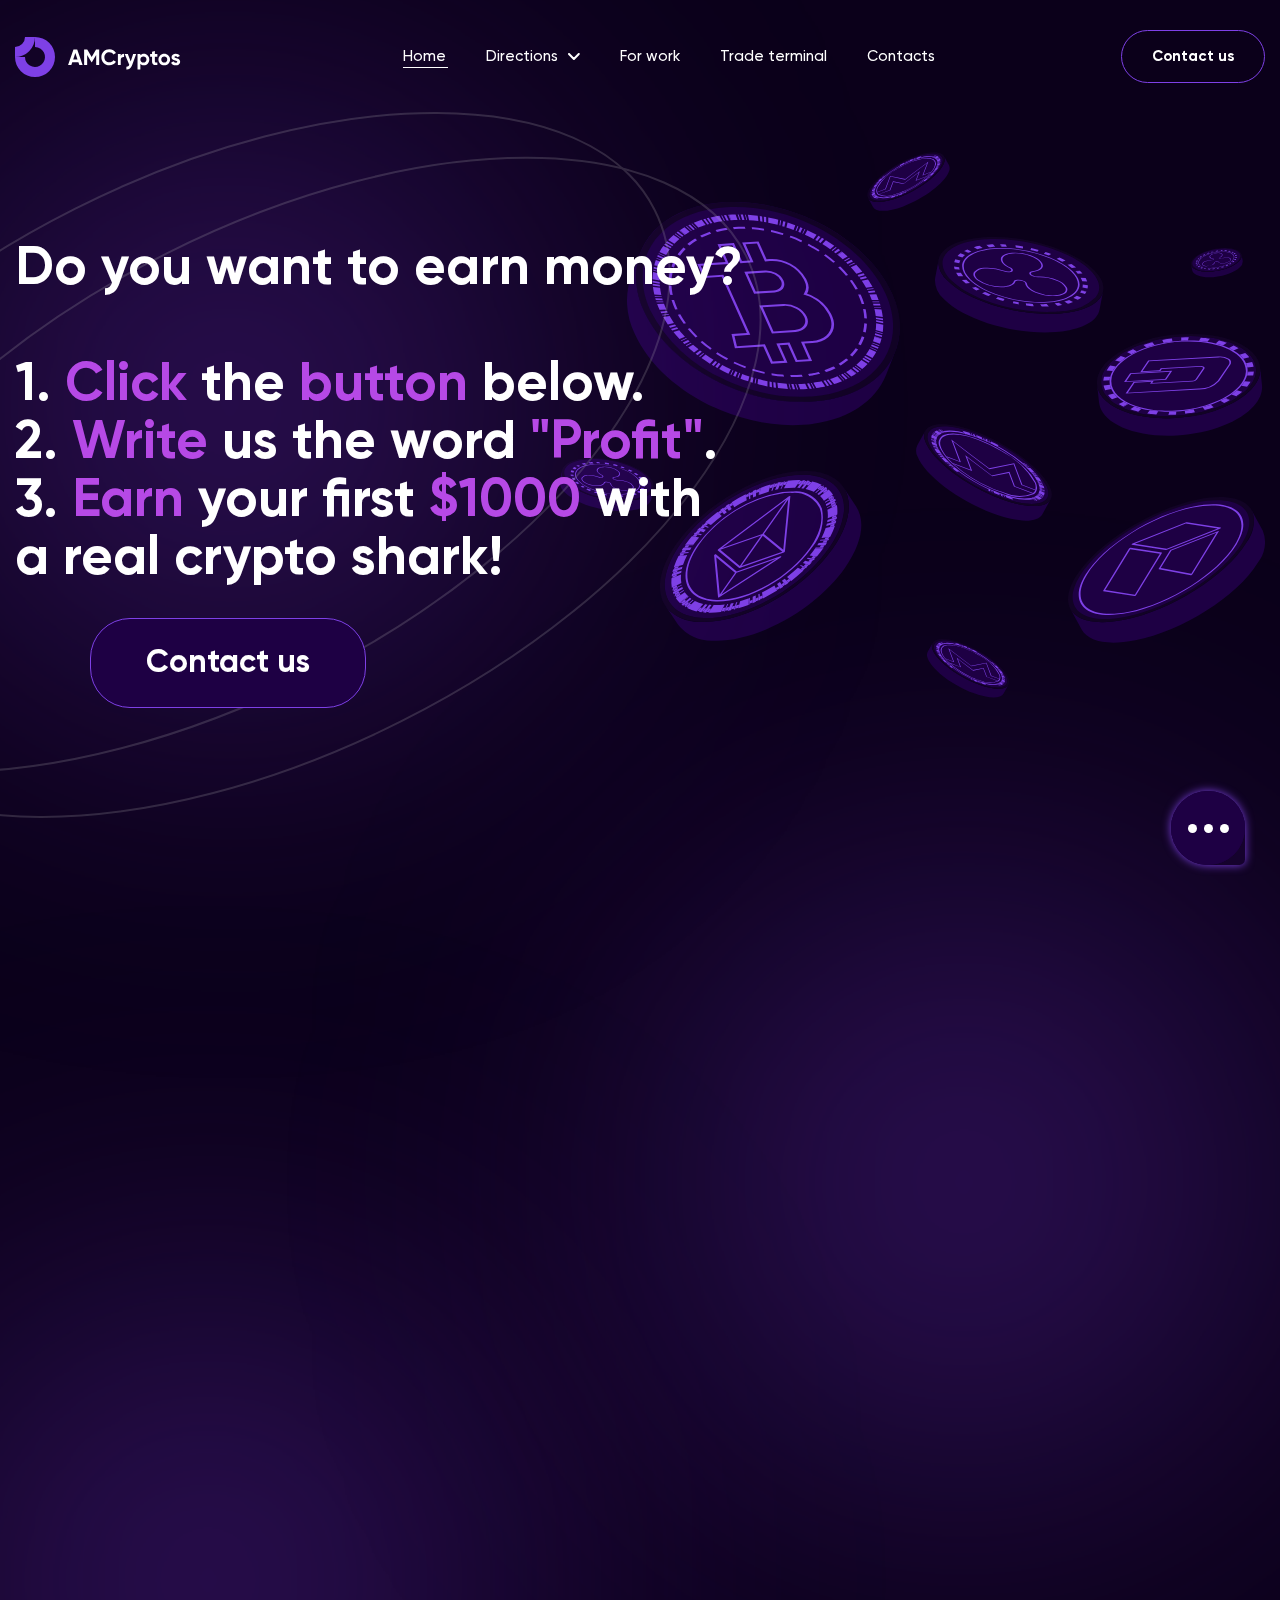
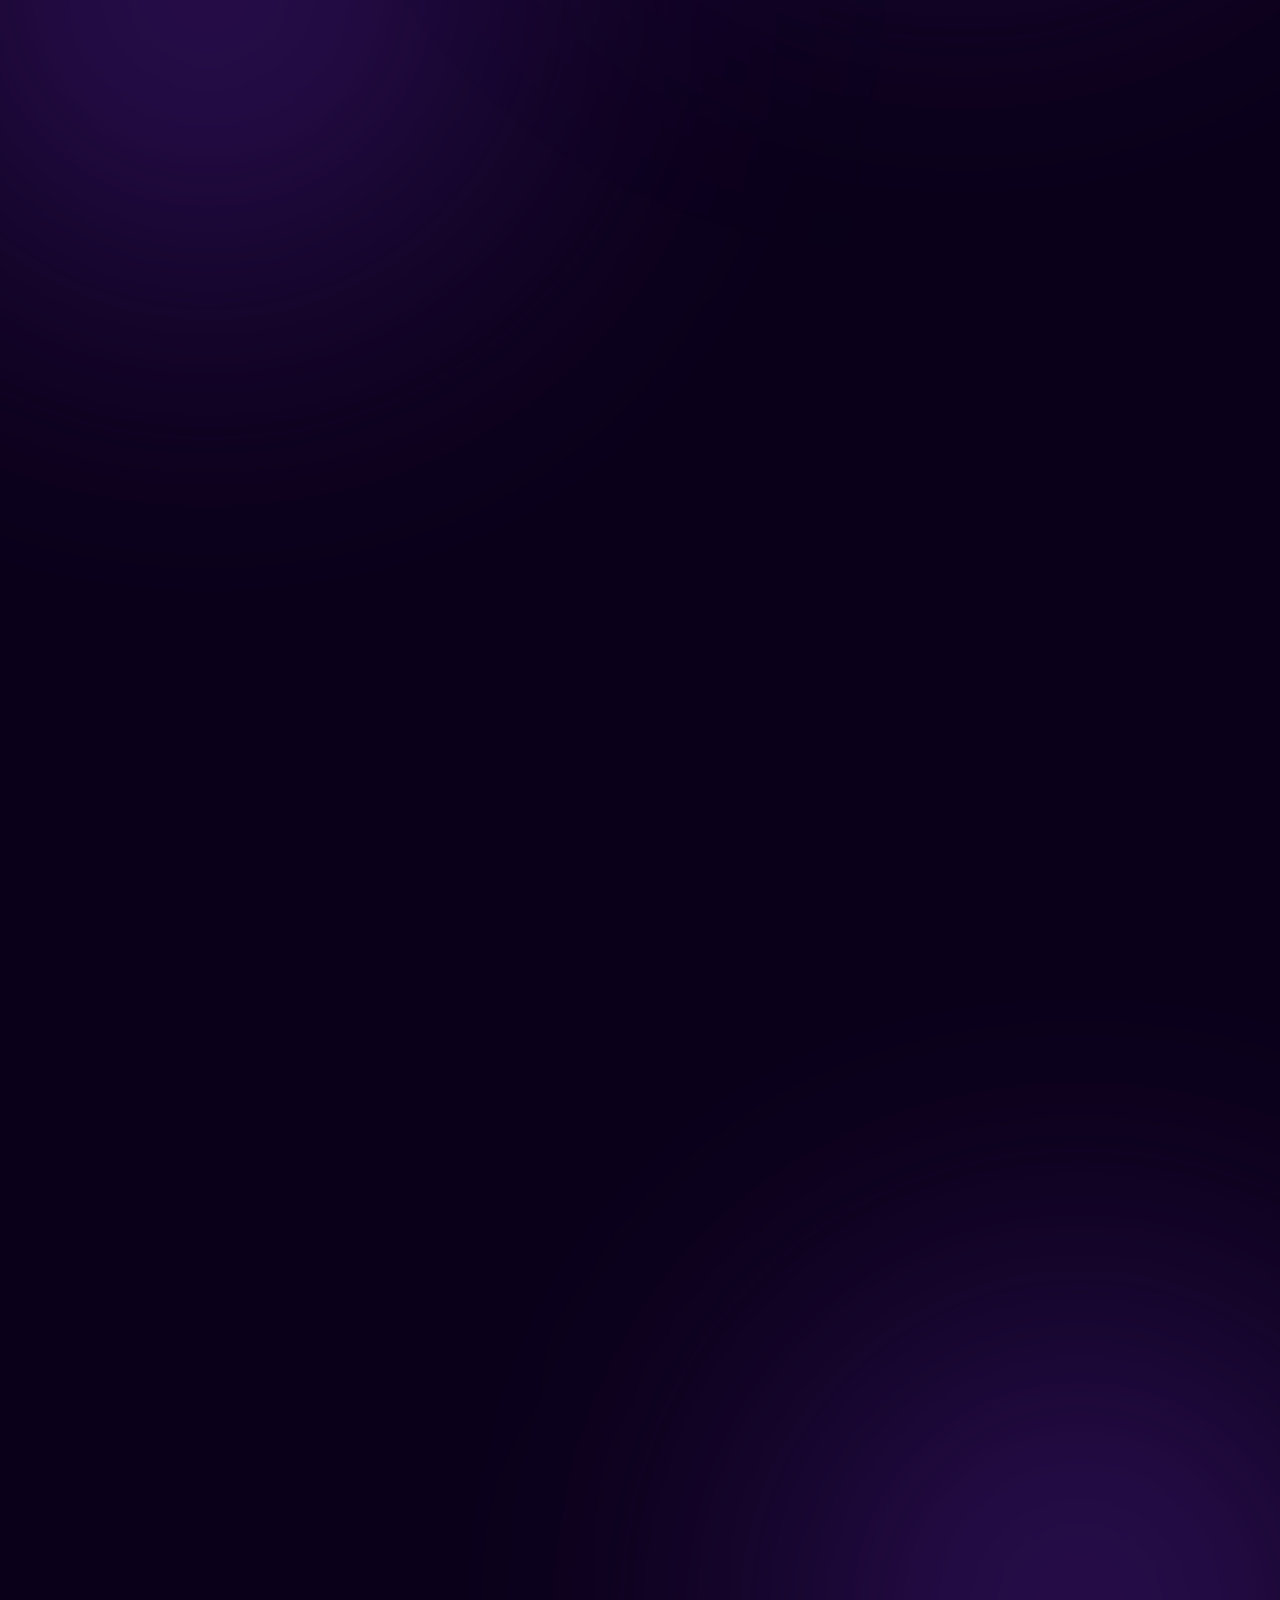
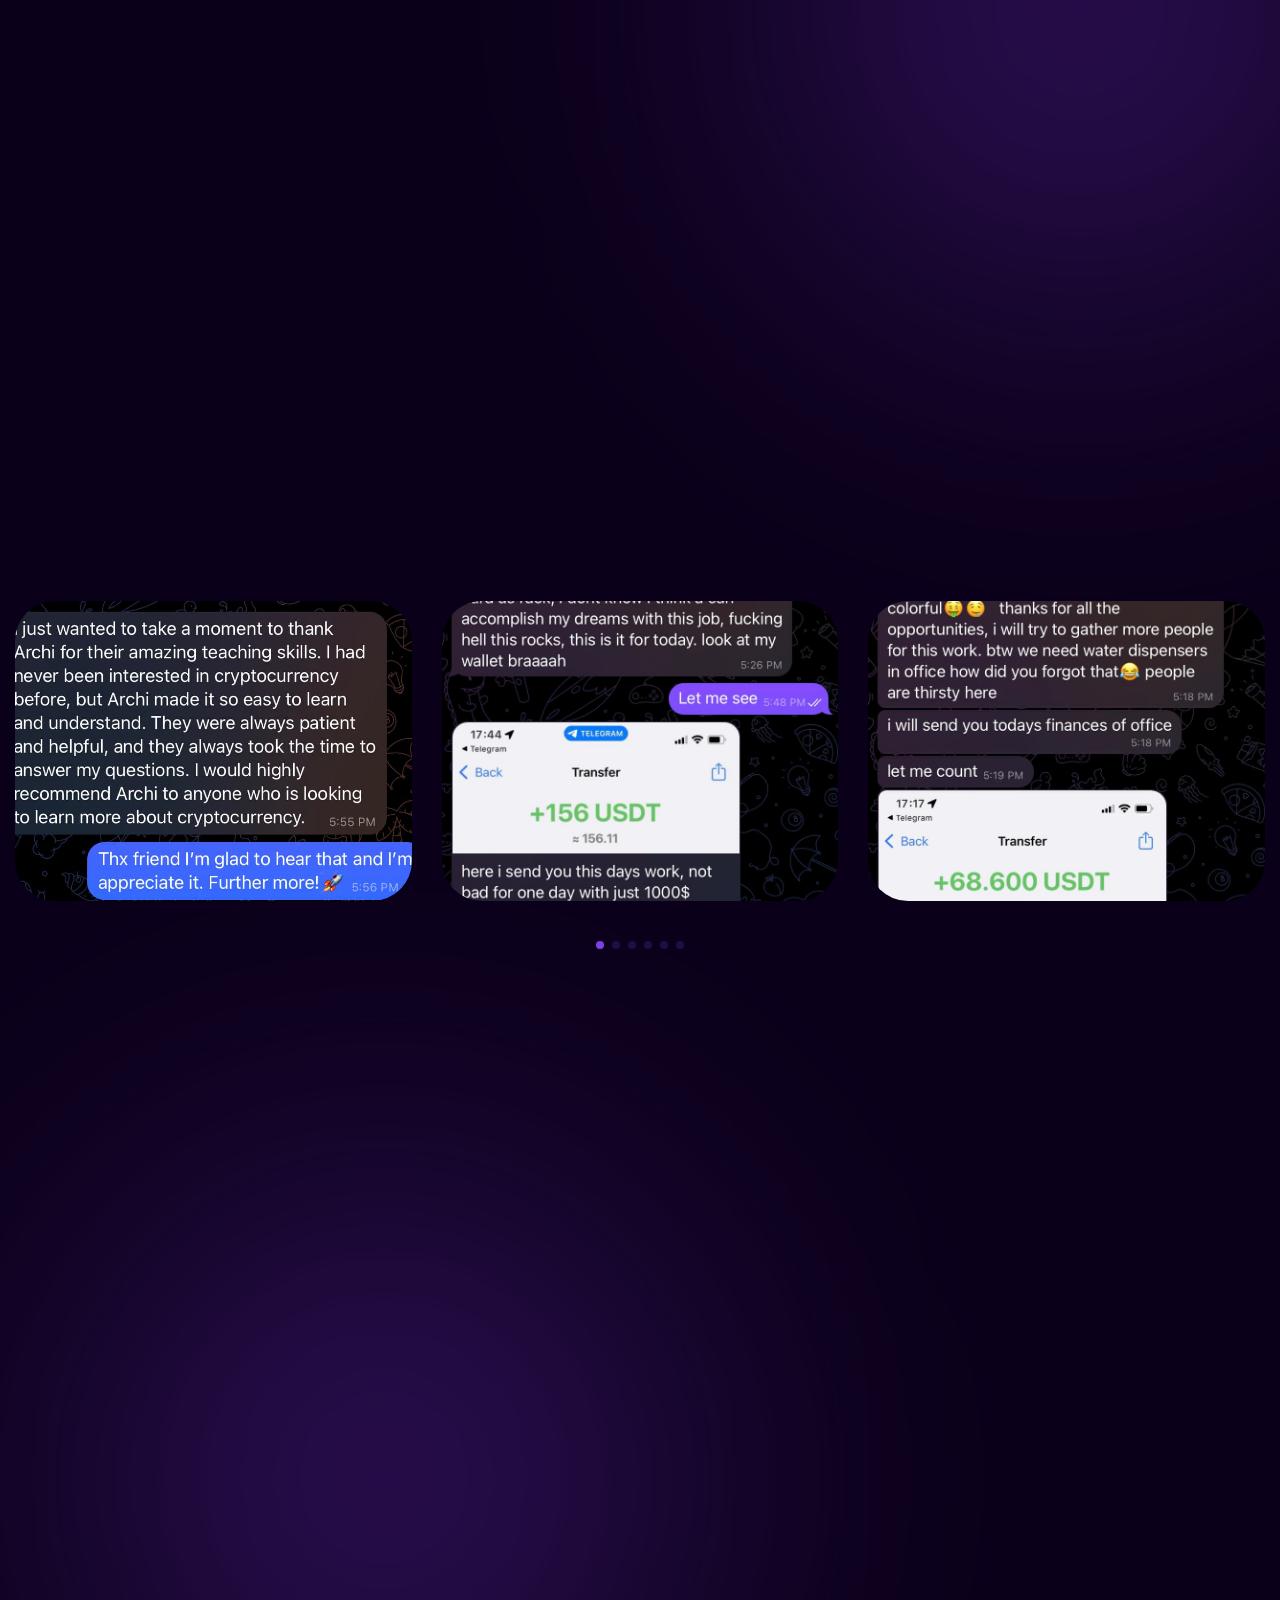
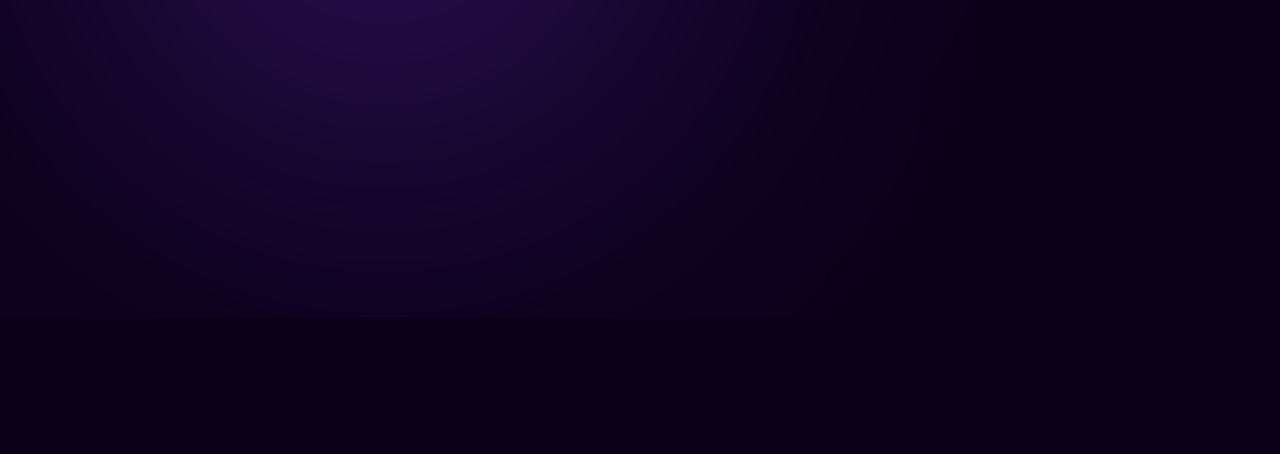
==== commit c6e3a89d: "Add files via upload" ====
--- a/index.html
+++ b/index.html
@@ -14,6 +14,26 @@
     <link rel="stylesheet" href="https://cdn.jsdelivr.net/npm/@fancyapps/ui@4.0/dist/fancybox.css" />
     <link rel="shortcut icon" href="images/favicon.svg" type="image/x-icon">
     <link rel="stylesheet" href="css/style.min.css">
+
+    <!-- Meta Pixel Code -->
+    <script>
+        !function (f, b, e, v, n, t, s) {
+            if (f.fbq) return; n = f.fbq = function () {
+                n.callMethod ?
+                n.callMethod.apply(n, arguments) : n.queue.push(arguments)
+            };
+            if (!f._fbq) f._fbq = n; n.push = n; n.loaded = !0; n.version = '2.0';
+            n.queue = []; t = b.createElement(e); t.async = !0;
+            t.src = v; s = b.getElementsByTagName(e)[0];
+            s.parentNode.insertBefore(t, s)
+        }(window, document, 'script',
+            'https://connect.facebook.net/en_US/fbevents.js');
+        fbq('init', '251626134579737');
+        fbq('track', 'PageView'); 
+    </script>
+    <noscript><img height="1" width="1" style="display:none"
+            src="https://www.facebook.com/tr?id=251626134579737&ev=PageView&noscript=1" /></noscript>
+    <!-- End Meta Pixel Code -->
 </head>
 
 <body>
@@ -114,24 +134,14 @@
                         <div class="heading__body heading-body" data-aos="fade-down">
                             <div class="heading-body__inner">
                                 <h1 class="heading-body__title">
-                                    WANT TO <span>EARN?</span>
-                                    <!-- <br> <br> -->
-                                    <span>
-                                        CLICK
-                                    </span>
-                                    THE BUTTON BELOW,
-                                    <span>
-                                        CONTACT
-                                    </span>
-                                    US
-                                    GET
-                                    <span>
-                                        3 DEALS FOR FREE!
-                                    </span>
-                                    <!-- <br> <br> -->
-                                    <span>
-                                        AND START EARN
-                                    </span>
+                                    Do you want to earn money?
+                                    <br> <br>
+                                    1. <span>Click</span> the <span>button</span> below.
+                                    <br>
+                                    2. <span>Write</span> us the word <span>"Profit"</span>.
+                                    <br>
+                                    3. <span>Earn</span> your first <span>$1000</span> with a real crypto
+                                        shark!
                                 </h1>
                                 <a class="heading-body__link btn btn--socials" href="#">
                                     Contact us
@@ -171,7 +181,8 @@
                     </div>
                 </div>
             </section>
-            <div class="main__moving-line moving-line" id="moving-line" data-aos="zoom-in">
+            <a class="main__moving-line moving-line" id="moving-line" data-aos="zoom-in" target="_blank"
+                href="https://api.whatsapp.com/send?%20phone=447874685481">
                 <ul class="moving-line__list">
                     <li class="moving-line__list-item">
                         <p class="moving-line__text">
@@ -1274,7 +1285,7 @@
                         </svg>
                     </li>
                 </ul>
-            </div>
+            </a>
             <section class="main__big-lits big-lits" id="big-lits">
                 <div class="container">
                     <div class="big-lits__inner">
@@ -1289,7 +1300,7 @@
                                     </p>
                                 </div>
                                 <p class="big-lits-item__tag tag">
-                                    Регулярно
+                                    regularly
                                 </p>
                                 <h3 class="big-lits-item__title">
                                     Trade instructions
@@ -1342,7 +1353,7 @@
                                     Individual approach to each new partner
                                 </h3>
                                 <p class="big-lits-item__text">
-                                    Индивидуальный подход к каждому партнеру
+                                    Individual approach to each new partner
                                 </p>
                             </div>
                             <div class="big-lits-item__wrapper">
@@ -1610,7 +1621,7 @@
                     </h2>
                     <div class="articles__inner">
                         <div class="articles__item articles-item" data-aos="zoom-in">
-                            <a class="articles-item__poster" href="#">
+                            <a class="articles-item__poster" target="_blank" href="https://t.me/+07RTk3zLPUswMDdi">
                                 <img class="articles-item__poster-img" src="images/articles-img-1.jpg" alt="img">
                             </a>
                             <div class="articles-item__info articles-item-info">
@@ -1634,17 +1645,17 @@
                                     </span>
                                 </div>
                             </div>
-                            <a class="articles-item__title" href="#">
+                            <a class="articles-item__title" target="_blank" href="https://t.me/+07RTk3zLPUswMDdi">
                                 <h3>
                                     A secure future with NFT technology in your pocket
                                 </h3>
                             </a>
-                            <a class="articles-item__link" href="#">
+                            <a class="articles-item__link" target="_blank" href="https://t.me/+07RTk3zLPUswMDdi">
                                 READ MORE
                             </a>
                         </div>
                         <div class="articles__item articles-item" data-aos="zoom-in">
-                            <a class="articles-item__poster" href="#">
+                            <a class="articles-item__poster" target="_blank" href="https://t.me/+07RTk3zLPUswMDdi">
                                 <img class="articles-item__poster-img" src="images/articles-img-2.jpg" alt="img">
                             </a>
                             <div class="articles-item__info articles-item-info">
@@ -1668,18 +1679,18 @@
                                     </span>
                                 </div>
                             </div>
-                            <a class="articles-item__title" href="#">
+                            <a class="articles-item__title" target="_blank" href="https://t.me/+07RTk3zLPUswMDdi">
                                 <h3>
                                     Before we know it, there is a plethora of technologies that in one way or another
                                     affect the...
                                 </h3>
                             </a>
-                            <a class="articles-item__link" href="#">
+                            <a class="articles-item__link" target="_blank" href="https://t.me/+07RTk3zLPUswMDdi">
                                 READ MORE
                             </a>
                         </div>
                         <div class="articles__item articles-item" data-aos="zoom-in">
-                            <a class="articles-item__poster" href="#">
+                            <a class="articles-item__poster" target="_blank" href="https://t.me/+07RTk3zLPUswMDdi">
                                 <img class="articles-item__poster-img" src="images/articles-img-3.jpg" alt="img">
                             </a>
                             <div class="articles-item__info articles-item-info">
@@ -1703,12 +1714,12 @@
                                     </span>
                                 </div>
                             </div>
-                            <a class="articles-item__title" href="#">
+                            <a class="articles-item__title" target="_blank" href="https://t.me/+07RTk3zLPUswMDdi">
                                 <h3>
-                                    Безопастное будущее с NFT технологиями в твоем кармане
+                                    A secure future with NFT technology in your pocket
                                 </h3>
                             </a>
-                            <a class="articles-item__link" href="#">
+                            <a class="articles-item__link" target="_blank" href="https://t.me/+07RTk3zLPUswMDdi">
                                 READ MORE
                             </a>
                         </div>
@@ -1748,10 +1759,10 @@
 
                     </button>
                     <h3 class="contacts__title">
-                        Свяжись с нами
+                        Contact us
                     </h3>
                     <p class="contacts__text">
-                        Выбери и кликни на любую удобную для тебя социальную сеть
+                        Choose and click on any social network you are comfortable with
                     </p>
                     <ul class="contacts__list">
                         <li class="contacts__list-item">
--- a/css/style.min.css
+++ b/css/style.min.css
@@ -1 +1 @@
-@font-face{font-family:"Gilroy";src:url("../fonts/../fonts/Gilroy-Regular.eot");src:local("Gilroy Regular"),local("Gilroy-Regular"),url("../fonts/../fonts/Gilroy-Regular.eot?#iefix") format("embedded-opentype"),url("../fonts/../fonts/Gilroy-Regular.woff2") format("woff2"),url("../fonts/../fonts/Gilroy-Regular.woff") format("woff"),url("../fonts/../fonts/Gilroy-Regular.ttf") format("truetype");font-weight:normal;font-style:normal}@font-face{font-family:"Gilroy";src:url("../fonts/../fonts/Gilroy-ExtraboldItalic.eot");src:local("Gilroy Extrabold Italic"),local("Gilroy-ExtraboldItalic"),url("../fonts/../fonts/Gilroy-ExtraboldItalic.eot?#iefix") format("embedded-opentype"),url("../fonts/../fonts/Gilroy-ExtraboldItalic.woff2") format("woff2"),url("../fonts/../fonts/Gilroy-ExtraboldItalic.woff") format("woff"),url("../fonts/../fonts/Gilroy-ExtraboldItalic.ttf") format("truetype");font-weight:800;font-style:italic}@font-face{font-family:"Gilroy";src:url("../fonts/Gilroy-Bold.eot");src:local("Gilroy Bold"),local("Gilroy-Bold"),url("../fonts/Gilroy-Bold.eot?#iefix") format("embedded-opentype"),url("../fonts/Gilroy-Bold.woff2") format("woff2"),url("../fonts/Gilroy-Bold.woff") format("woff"),url("../fonts/Gilroy-Bold.ttf") format("truetype");font-weight:bold;font-style:normal}@font-face{font-family:"Gilroy";src:url("../fonts/Gilroy-Black.eot");src:local("Gilroy Black"),local("Gilroy-Black"),url("../fonts/Gilroy-Black.eot?#iefix") format("embedded-opentype"),url("../fonts/Gilroy-Black.woff2") format("woff2"),url("../fonts/Gilroy-Black.woff") format("woff"),url("../fonts/Gilroy-Black.ttf") format("truetype");font-weight:900;font-style:normal}@font-face{font-family:"Gilroy";src:url("../fonts/Gilroy-Light.eot");src:local("Gilroy Light"),local("Gilroy-Light"),url("../fonts/Gilroy-Light.eot?#iefix") format("embedded-opentype"),url("../fonts/Gilroy-Light.woff2") format("woff2"),url("../fonts/Gilroy-Light.woff") format("woff"),url("../fonts/Gilroy-Light.ttf") format("truetype");font-weight:300;font-style:normal}@font-face{font-family:"Gilroy";src:url("../fonts/Gilroy-Semibold.eot");src:local("Gilroy Semibold"),local("Gilroy-Semibold"),url("../fonts/Gilroy-Semibold.eot?#iefix") format("embedded-opentype"),url("../fonts/Gilroy-Semibold.woff2") format("woff2"),url("../fonts/Gilroy-Semibold.woff") format("woff"),url("../fonts/Gilroy-Semibold.ttf") format("truetype");font-weight:600;font-style:normal}@font-face{font-family:"Gilroy";src:url("../fonts/Gilroy-Medium.eot");src:local("Gilroy Medium"),local("Gilroy-Medium"),url("../fonts/Gilroy-Medium.eot?#iefix") format("embedded-opentype"),url("../fonts/Gilroy-Medium.woff2") format("woff2"),url("../fonts/Gilroy-Medium.woff") format("woff"),url("../fonts/Gilroy-Medium.ttf") format("truetype");font-weight:500;font-style:normal}@font-face{font-family:"Gilroy";src:url("../fonts/Gilroy-MediumItalic.eot");src:local("Gilroy Medium Italic"),local("Gilroy-MediumItalic"),url("../fonts/Gilroy-MediumItalic.eot?#iefix") format("embedded-opentype"),url("../fonts/Gilroy-MediumItalic.woff2") format("woff2"),url("../fonts/Gilroy-MediumItalic.woff") format("woff"),url("../fonts/Gilroy-MediumItalic.ttf") format("truetype");font-weight:500;font-style:italic}@font-face{font-family:"Gilroy";src:url("../fonts/Gilroy-BlackItalic.eot");src:local("Gilroy Black Italic"),local("Gilroy-BlackItalic"),url("../fonts/Gilroy-BlackItalic.eot?#iefix") format("embedded-opentype"),url("../fonts/Gilroy-BlackItalic.woff2") format("woff2"),url("../fonts/Gilroy-BlackItalic.woff") format("woff"),url("../fonts/Gilroy-BlackItalic.ttf") format("truetype");font-weight:900;font-style:italic}@font-face{font-family:"Gilroy";src:url("../fonts/Gilroy-UltraLight.eot");src:local("Gilroy UltraLight"),local("Gilroy-UltraLight"),url("../fonts/Gilroy-UltraLight.eot?#iefix") format("embedded-opentype"),url("../fonts/Gilroy-UltraLight.woff2") format("woff2"),url("../fonts/Gilroy-UltraLight.woff") format("woff"),url("../fonts/Gilroy-UltraLight.ttf") format("truetype");font-weight:200;font-style:normal}@font-face{font-family:"Gilroy";src:url("../fonts/Gilroy-RegularItalic.eot");src:local("Gilroy Regular Italic"),local("Gilroy-RegularItalic"),url("../fonts/Gilroy-RegularItalic.eot?#iefix") format("embedded-opentype"),url("../fonts/Gilroy-RegularItalic.woff2") format("woff2"),url("../fonts/Gilroy-RegularItalic.woff") format("woff"),url("../fonts/Gilroy-RegularItalic.ttf") format("truetype");font-weight:normal;font-style:italic}@font-face{font-family:"Gilroy";src:url("../fonts/Gilroy-SemiboldItalic.eot");src:local("Gilroy Semibold Italic"),local("Gilroy-SemiboldItalic"),url("../fonts/Gilroy-SemiboldItalic.eot?#iefix") format("embedded-opentype"),url("../fonts/Gilroy-SemiboldItalic.woff2") format("woff2"),url("../fonts/Gilroy-SemiboldItalic.woff") format("woff"),url("../fonts/Gilroy-SemiboldItalic.ttf") format("truetype");font-weight:600;font-style:italic}@font-face{font-family:"Gilroy";src:url("../fonts/Gilroy-HeavyItalic.eot");src:local("Gilroy Heavy Italic"),local("Gilroy-HeavyItalic"),url("../fonts/Gilroy-HeavyItalic.eot?#iefix") format("embedded-opentype"),url("../fonts/Gilroy-HeavyItalic.woff2") format("woff2"),url("../fonts/Gilroy-HeavyItalic.woff") format("woff"),url("../fonts/Gilroy-HeavyItalic.ttf") format("truetype");font-weight:900;font-style:italic}@font-face{font-family:"Gilroy";src:url("../fonts/Gilroy-Extrabold.eot");src:local("Gilroy Extrabold"),local("Gilroy-Extrabold"),url("../fonts/Gilroy-Extrabold.eot?#iefix") format("embedded-opentype"),url("../fonts/Gilroy-Extrabold.woff2") format("woff2"),url("../fonts/Gilroy-Extrabold.woff") format("woff"),url("../fonts/Gilroy-Extrabold.ttf") format("truetype");font-weight:800;font-style:normal}@font-face{font-family:"Gilroy";src:url("../fonts/Gilroy-BoldItalic.eot");src:local("Gilroy Bold Italic"),local("Gilroy-BoldItalic"),url("../fonts/Gilroy-BoldItalic.eot?#iefix") format("embedded-opentype"),url("../fonts/Gilroy-BoldItalic.woff2") format("woff2"),url("../fonts/Gilroy-BoldItalic.woff") format("woff"),url("../fonts/Gilroy-BoldItalic.ttf") format("truetype");font-weight:bold;font-style:italic}@font-face{font-family:"Gilroy";src:url("../fonts/Gilroy-UltraLightItalic.eot");src:local("Gilroy UltraLight Italic"),local("Gilroy-UltraLightItalic"),url("../fonts/Gilroy-UltraLightItalic.eot?#iefix") format("embedded-opentype"),url("../fonts/Gilroy-UltraLightItalic.woff2") format("woff2"),url("../fonts/Gilroy-UltraLightItalic.woff") format("woff"),url("../fonts/Gilroy-UltraLightItalic.ttf") format("truetype");font-weight:200;font-style:italic}@font-face{font-family:"Gilroy";src:url("../fonts/Gilroy-LightItalic.eot");src:local("Gilroy Light Italic"),local("Gilroy-LightItalic"),url("../fonts/Gilroy-LightItalic.eot?#iefix") format("embedded-opentype"),url("../fonts/Gilroy-LightItalic.woff2") format("woff2"),url("../fonts/Gilroy-LightItalic.woff") format("woff"),url("../fonts/Gilroy-LightItalic.ttf") format("truetype");font-weight:300;font-style:italic}@font-face{font-family:"Gilroy";src:url("../fonts/Gilroy-Heavy.eot");src:local("Gilroy Heavy"),local("Gilroy-Heavy"),url("../fonts/Gilroy-Heavy.eot?#iefix") format("embedded-opentype"),url("../fonts/Gilroy-Heavy.woff2") format("woff2"),url("../fonts/Gilroy-Heavy.woff") format("woff"),url("../fonts/Gilroy-Heavy.ttf") format("truetype");font-weight:900;font-style:normal}@font-face{font-family:"Gilroy";src:url("../fonts/Gilroy-Thin.eot");src:local("Gilroy Thin"),local("Gilroy-Thin"),url("../fonts/Gilroy-Thin.eot?#iefix") format("embedded-opentype"),url("../fonts/Gilroy-Thin.woff2") format("woff2"),url("../fonts/Gilroy-Thin.woff") format("woff"),url("../fonts/Gilroy-Thin.ttf") format("truetype");font-weight:100;font-style:normal}@font-face{font-family:"Gilroy";src:url("../fonts/Gilroy-ThinItalic.eot");src:local("Gilroy Thin Italic"),local("Gilroy-ThinItalic"),url("../fonts/Gilroy-ThinItalic.eot?#iefix") format("embedded-opentype"),url("../fonts/Gilroy-ThinItalic.woff2") format("woff2"),url("../fonts/Gilroy-ThinItalic.woff") format("woff"),url("../fonts/Gilroy-ThinItalic.ttf") format("truetype");font-weight:100;font-style:italic}*{padding:0;margin:0;border:0}*,*:before,*:after{-webkit-box-sizing:border-box;box-sizing:border-box}:focus,:active{outline:none}a:focus,a:active{outline:none}nav,footer,header,aside{display:block}html,body{height:100%;width:100%;font-size:100%;line-height:1;font-size:14px;-ms-text-size-adjust:100%;-moz-text-size-adjust:100%;-webkit-text-size-adjust:100%}input,button,textarea{font-family:inherit}input::-ms-clear{display:none}button{cursor:pointer}button::-moz-focus-inner{padding:0;border:0}a,a:visited{text-decoration:none}a:hover{text-decoration:none}ul li{list-style:none}img{vertical-align:top}h1,h2,h3,h4,h5,h6{font-size:inherit;font-weight:400}button{background:unset}html,body{height:100%;background:#0b001a;font-family:"Poppins",sans-serif;scroll-behavior:smooth}.wrapper{display:-webkit-box;display:-ms-flexbox;display:flex;-webkit-box-orient:vertical;-webkit-box-direction:normal;-ms-flex-direction:column;flex-direction:column;min-height:100%}.main{-webkit-box-flex:1;-ms-flex:1 0 auto;flex:1 0 auto;overflow:hidden}.footer{-webkit-box-flex:0;-ms-flex:0 0 auto;flex:0 0 auto}.container{max-width:1380px;margin:0 auto;padding:0 15px}.logo{display:block;width:202px;height:40px}@media(max-width: 1170px){.logo{width:calc(165px + 37 * ((100vw - 375px) / 795))}}@media(max-width: 1170px){.logo{height:calc(32px + 8 * ((100vw - 375px) / 795))}}.logo__img{width:100%;height:100%}.btn{border-radius:40px;border:1px solid #7e40e6;background:#1e0044;display:-webkit-box;display:-ms-flexbox;display:flex;-webkit-box-pack:center;-ms-flex-pack:center;justify-content:center;-webkit-box-align:center;-ms-flex-align:center;align-items:center;color:#fff;font-weight:700;font-family:"Gilroy";-webkit-transition:background .3s;-o-transition:background .3s;transition:background .3s;font-size:16px;line-height:25px;padding-top:16px;padding-right:45px;padding-bottom:16px;padding-left:45px}@media(max-width: 1170px){.btn{font-size:calc(14px + 2 * ((100vw - 375px) / 795))}}@media(max-width: 1170px){.btn{line-height:calc(22px + 3 * ((100vw - 375px) / 795))}}@media(max-width: 1170px){.btn{padding-top:calc(12px + 4 * ((100vw - 375px) / 795))}}@media(max-width: 1170px){.btn{padding-right:calc(30px + 15 * ((100vw - 375px) / 795))}}@media(max-width: 1170px){.btn{padding-bottom:calc(12px + 4 * ((100vw - 375px) / 795))}}@media(max-width: 1170px){.btn{padding-left:calc(30px + 15 * ((100vw - 375px) / 795))}}.btn:hover{background:rgba(0,0,0,0)}.bg-title{position:absolute;color:#fff;font-family:"Gilroy";font-weight:700;opacity:.1 !important;z-index:1;display:none;font-size:130px;line-height:140px}@media(max-width: 1170px){.bg-title{font-size:calc(65px + 65 * ((100vw - 375px) / 795))}}@media(max-width: 1170px){.bg-title{line-height:calc(70px + 70 * ((100vw - 375px) / 795))}}.tag{color:#fff;font-weight:700;text-transform:uppercase;padding:.5px 8px;border-radius:8px;background:#7e40e6;font-family:"Gilroy";font-size:16px;line-height:24px;padding-left:8px;padding-right:8px}@media(max-width: 1170px){.tag{font-size:calc(14px + 2 * ((100vw - 375px) / 795))}}@media(max-width: 1170px){.tag{line-height:calc(20px + 4 * ((100vw - 375px) / 795))}}@media(max-width: 1170px){.tag{padding-left:calc(4px + 4 * ((100vw - 375px) / 795))}}@media(max-width: 1170px){.tag{padding-right:calc(4px + 4 * ((100vw - 375px) / 795))}}.video{position:relative;z-index:1}.video::before{content:"";position:absolute;top:-94px;left:20px;border-radius:593.737px;background:conic-gradient(from 180deg at 50% 50%, rgba(11, 7, 27, 0.9) 0deg, rgba(141, 0, 251, 0.9) 76.8750017881deg, rgba(144, 175, 255, 0.9) 120.0000035763deg, rgba(30, 0, 68, 0.9) 161.2499964237deg, rgba(130, 91, 255, 0.9) 198.7499928474deg, rgba(130, 84, 188, 0.9) 236.25deg, rgba(30, 0, 68, 0.9) 260.6249928474deg, rgba(11, 7, 27, 0.9) 360deg);-webkit-filter:blur(119.8124923706px);filter:blur(119.8124923706px);width:593px;height:593px}@media(max-width: 1170px){.video::before{width:calc(300px + 293 * ((100vw - 375px) / 795))}}@media(max-width: 1170px){.video::before{height:calc(300px + 293 * ((100vw - 375px) / 795))}}.video__inner{width:100%;max-width:568px;height:446px;border-radius:40px;border:1px solid rgba(30,0,68,.75);display:block;-webkit-box-shadow:0px 4px 4px 0px rgba(0,0,0,.25);box-shadow:0px 4px 4px 0px rgba(0,0,0,.25);position:relative;overflow:hidden;border-radius:40px}@media(max-width: 1170px){.video__inner{max-width:calc(400px + 168 * ((100vw - 375px) / 795))}}@media(max-width: 1170px){.video__inner{height:calc(220px + 226 * ((100vw - 375px) / 795))}}.video__inner::after{content:"";z-index:1;background:rgba(30,0,68,.75);position:absolute;top:0;left:0;right:0;bottom:0;width:100%;mix-blend-mode:multiply;height:100%}.video__inner:hover .video__play{opacity:.75}.video__img{width:100%;height:100%;-o-object-fit:cover;object-fit:cover}.video__play{position:absolute;top:50%;left:50%;-webkit-transform:translateX(-50%) translateY(-50%);-ms-transform:translateX(-50%) translateY(-50%);transform:translateX(-50%) translateY(-50%);z-index:2;display:-webkit-box;display:-ms-flexbox;display:flex;-webkit-box-pack:center;-ms-flex-pack:center;justify-content:center;-webkit-box-align:center;-ms-flex-align:center;align-items:center;border-radius:101.282px;border:1.425px solid #8338ec;background:rgba(131,56,236,.4);opacity:1;-webkit-transition:opacity .3s;-o-transition:opacity .3s;transition:opacity .3s;width:100px;height:100px}@media(max-width: 1170px){.video__play{width:calc(60px + 40 * ((100vw - 375px) / 795))}}@media(max-width: 1170px){.video__play{height:calc(60px + 40 * ((100vw - 375px) / 795))}}.video__play svg{width:23px;height:26px}@media(max-width: 1170px){.video__play svg{width:calc(15px + 8 * ((100vw - 375px) / 795))}}@media(max-width: 1170px){.video__play svg{height:calc(17px + 9 * ((100vw - 375px) / 795))}}.circle{position:absolute}.circle svg{width:1253px;height:980px}@media(max-width: 1170px){.circle svg{width:calc(700px + 553 * ((100vw - 375px) / 795))}}@media(max-width: 1170px){.circle svg{height:calc(500px + 480 * ((100vw - 375px) / 795))}}.title{color:#fff;font-family:"Gilroy";font-weight:700;position:relative;z-index:1;font-size:64px;line-height:69px;margin-bottom:45px}@media(max-width: 1170px){.title{font-size:calc(32px + 32 * ((100vw - 375px) / 795))}}@media(max-width: 1170px){.title{line-height:calc(40px + 29 * ((100vw - 375px) / 795))}}@media(max-width: 1170px){.title{margin-bottom:calc(25px + 20 * ((100vw - 375px) / 795))}}.titling{text-align:left;max-width:675px;position:relative;z-index:2}.titling__title{color:#fff;font-family:"Gilroy";font-weight:700;position:relative;z-index:1;font-size:64px;line-height:77px;margin-bottom:25px;letter-spacing:6.4px}@media(max-width: 1170px){.titling__title{font-size:calc(32px + 32 * ((100vw - 375px) / 795))}}@media(max-width: 1170px){.titling__title{line-height:calc(40px + 37 * ((100vw - 375px) / 795))}}@media(max-width: 1170px){.titling__title{margin-bottom:calc(15px + 10 * ((100vw - 375px) / 795))}}@media(max-width: 1170px){.titling__title{letter-spacing:calc(2.2px + 4.2 * ((100vw - 375px) / 795))}}.titling__text{color:#8b90be;position:relative;z-index:1;font-size:20px;line-height:27px}@media(max-width: 1170px){.titling__text{font-size:calc(14px + 6 * ((100vw - 375px) / 795))}}@media(max-width: 1170px){.titling__text{line-height:calc(20px + 7 * ((100vw - 375px) / 795))}}.titling__link{position:relative;z-index:1;margin-top:30px}@media(max-width: 1170px){.titling__link{margin-top:calc(15px + 15 * ((100vw - 375px) / 795))}}.titling--rigth{text-align:right}.section-inner{display:-webkit-box;display:-ms-flexbox;display:flex;-webkit-box-align:center;-ms-flex-align:center;align-items:center;-webkit-box-pack:justify;-ms-flex-pack:justify;justify-content:space-between;position:relative;gap:30px;z-index:1}.section-inner .circle{top:-180px;right:-240px}@media(max-width: 1170px){.section-inner .circle{top:calc(-100px + -80 * ((100vw - 375px) / 795))}}@media(max-width: 1170px){.section-inner .circle{right:calc(-125px + -115 * ((100vw - 375px) / 795))}}.section-inner .video{min-width:50%}.video--long .video__inner{max-width:540px;height:585px}@media(max-width: 1170px){.video--long .video__inner{max-width:calc(400px + 140 * ((100vw - 375px) / 795))}}@media(max-width: 1170px){.video--long .video__inner{height:calc(400px + 185 * ((100vw - 375px) / 795))}}.burger{display:none;-webkit-box-orient:vertical;-webkit-box-direction:normal;-ms-flex-direction:column;flex-direction:column;-webkit-box-pack:center;-ms-flex-pack:center;justify-content:center;gap:5px;width:25px;height:30px;z-index:101}.burger span{display:block;height:1px;width:100%;background:#fff}.body--active [data-aos^=fade][data-aos^=fade].aos-animate{-webkit-transform:unset !important;-ms-transform:unset !important;transform:unset !important}[data-aos][data-aos][data-aos-easing=ease],.body--active[data-aos-easing=ease] [data-aos]{-webkit-transition:unset !important;-o-transition:unset !important;transition:unset !important}@-webkit-keyframes movingLineAnimation{0%{-webkit-transform:translateX(-5%);transform:translateX(-5%)}100%{-webkit-transform:translateX(-200%);transform:translateX(-200%)}}@keyframes movingLineAnimation{0%{-webkit-transform:translateX(-5%);transform:translateX(-5%)}100%{-webkit-transform:translateX(-200%);transform:translateX(-200%)}}@-webkit-keyframes coinAnimation{0%{-webkit-transform:translateY(0) scale(1);transform:translateY(0) scale(1)}50%{-webkit-transform:translateY(-15px) scale(1.05);transform:translateY(-15px) scale(1.05)}100%{-webkit-transform:translateY(0) scale(1);transform:translateY(0) scale(1)}}@keyframes coinAnimation{0%{-webkit-transform:translateY(0) scale(1);transform:translateY(0) scale(1)}50%{-webkit-transform:translateY(-15px) scale(1.05);transform:translateY(-15px) scale(1.05)}100%{-webkit-transform:translateY(0) scale(1);transform:translateY(0) scale(1)}}@-webkit-keyframes mouseAnimation{0%{-webkit-transform:translateY(0) translateX(-50%);transform:translateY(0) translateX(-50%)}50%{-webkit-transform:translateY(-10px) translateX(-50%);transform:translateY(-10px) translateX(-50%)}100%{-webkit-transform:translateY(0) translateX(-50%);transform:translateY(0) translateX(-50%)}}@keyframes mouseAnimation{0%{-webkit-transform:translateY(0) translateX(-50%);transform:translateY(0) translateX(-50%)}50%{-webkit-transform:translateY(-10px) translateX(-50%);transform:translateY(-10px) translateX(-50%)}100%{-webkit-transform:translateY(0) translateX(-50%);transform:translateY(0) translateX(-50%)}}.header{z-index:15;padding-top:30px;padding-bottom:30px;position:absolute;top:0;left:0;right:0}@media(max-width: 1170px){.header{padding-top:calc(25px + 5 * ((100vw - 375px) / 795))}}@media(max-width: 1170px){.header{padding-bottom:calc(15px + 15 * ((100vw - 375px) / 795))}}.header__inner{display:-webkit-box;display:-ms-flexbox;display:flex;-webkit-box-align:center;-ms-flex-align:center;align-items:center;-webkit-box-pack:justify;-ms-flex-pack:justify;justify-content:space-between}.header__wrapper{display:-webkit-box;display:-ms-flexbox;display:flex;-webkit-box-align:center;-ms-flex-align:center;align-items:center;gap:25px}@media(max-width: 1170px){.header__wrapper{gap:calc(15px + 10 * ((100vw - 375px) / 795))}}.header__link{padding:13px 30px;font-size:15px;line-height:25px;background:rgba(0,0,0,0)}.header__link:hover{background:#1e0044}.menu-list{display:-webkit-box;display:-ms-flexbox;display:flex;-webkit-box-align:center;-ms-flex-align:center;align-items:center;gap:40px;font-family:"Gilroy"}@media(max-width: 1170px){.menu-list{gap:calc(20px + 20 * ((100vw - 375px) / 795))}}.menu-list__item--active{position:relative}.menu-list__item--active::after{content:"";width:45px;height:1px;position:absolute;bottom:-2px;left:0;background:#fff}.menu-list__item--inner{position:relative;z-index:100}.menu-list__item--inner:hover .menu-sublist{z-index:1;opacity:100;height:unset}.menu-list__item--inner:hover .menu-sublist__item{padding-bottom:10px;height:unset}.menu-list__item--inner:hover .menu-list__text{color:#7e40e6}.menu-list__item--inner:hover .menu-list__text svg{-webkit-transform:rotate(-180deg);-ms-transform:rotate(-180deg);transform:rotate(-180deg)}.menu-list__link{color:#fff;font-size:15px;font-weight:500;line-height:18px;font-weight:500;-webkit-transition:color .3s;-o-transition:color .3s;transition:color .3s}.menu-list__link:hover{color:#7e40e6}.menu-list__text{cursor:pointer;display:-webkit-box;display:-ms-flexbox;display:flex;-webkit-box-align:center;-ms-flex-align:center;align-items:center;gap:10px;color:#fff;font-size:15px;font-weight:500;line-height:18px;-webkit-transition:color .3s;-o-transition:color .3s;transition:color .3s}.menu-list__text svg{-webkit-transition:-webkit-transform .3s;transition:-webkit-transform .3s;-o-transition:transform .3s;transition:transform .3s;transition:transform .3s, -webkit-transform .3s}.menu-sublist{display:-webkit-box;display:-ms-flexbox;display:flex;-webkit-box-orient:vertical;-webkit-box-direction:normal;-ms-flex-direction:column;flex-direction:column;left:0;top:30px;position:absolute;opacity:0;z-index:-10;height:0;-webkit-transition:opacity .3s,height .3s;-o-transition:opacity .3s,height .3s;transition:opacity .3s,height .3s}.menu-sublist::before{content:"";display:block;width:100%;position:absolute;top:-10px;height:10px;left:0;right:0;opacity:0;background:#000}.menu-sublist__item{padding-bottom:0;height:0;-webkit-transition:padding-bottom .3s,height .3s;-o-transition:padding-bottom .3s,height .3s;transition:padding-bottom .3s,height .3s}.menu-sublist__link{color:#fff;font-size:15px;font-weight:500;line-height:18px;-webkit-transition:color .3s;-o-transition:color .3s;transition:color .3s}.menu-sublist__link:hover{color:#7e40e6}.lang{position:relative;z-index:1;font-family:"Gilroy"}.lang__current{cursor:pointer;display:-webkit-box;display:-ms-flexbox;display:flex;-webkit-box-align:center;-ms-flex-align:center;align-items:center;gap:5px}.lang__current svg{-webkit-transform:rotate(180deg);-ms-transform:rotate(180deg);transform:rotate(180deg);-webkit-transition:-webkit-transform .3s;transition:-webkit-transform .3s;-o-transition:transform .3s;transition:transform .3s;transition:transform .3s, -webkit-transform .3s}.lang__current-text{color:#fff;font-size:14px;font-weight:500;line-height:18px}.lang__list{display:-webkit-box;display:-ms-flexbox;display:flex;-webkit-box-orient:vertical;-webkit-box-direction:normal;-ms-flex-direction:column;flex-direction:column;gap:5px;padding-top:5px;position:absolute;display:none}.lang__list-link{color:#fff;font-size:14px;font-weight:500;line-height:18px;-webkit-transition:color .3s;-o-transition:color .3s;transition:color .3s}.lang__list-link:hover{color:#7e40e6}.lang--active .lang__list{display:-webkit-box;display:-ms-flexbox;display:flex}.lang--active .lang__current svg{-webkit-transform:unset;-ms-transform:unset;transform:unset}.heading{padding-top:240px;margin-bottom:280px}@media(max-width: 1170px){.heading{padding-top:calc(120px + 120 * ((100vw - 375px) / 795))}}@media(max-width: 1170px){.heading{margin-bottom:calc(100px + 180 * ((100vw - 375px) / 795))}}.heading__inner{position:relative}.heading__link{position:absolute;left:50%;-webkit-transform:translateX(-50%);-ms-transform:translateX(-50%);transform:translateX(-50%);-webkit-animation:mouseAnimation 3s infinite;animation:mouseAnimation 3s infinite;bottom:-195px;z-index:15}@media(max-width: 1170px){.heading__link{bottom:calc(-70px + -125 * ((100vw - 375px) / 795))}}.heading__link svg{width:35px;height:50px}@media(max-width: 1170px){.heading__link svg{width:calc(25px + 10 * ((100vw - 375px) / 795))}}@media(max-width: 1170px){.heading__link svg{height:calc(35px + 15 * ((100vw - 375px) / 795))}}.heading__bg-title{bottom:-190px;left:-482px}@media(max-width: 1170px){.heading__bg-title{bottom:calc(-175px + -15 * ((100vw - 375px) / 795))}}@media(max-width: 1170px){.heading__bg-title{left:calc(-150px + -332 * ((100vw - 375px) / 795))}}.heading-body{position:relative;max-width:730px;z-index:10}.heading-body::before{content:"";position:absolute;border-radius:293px;background:rgba(131,56,236,.3);-webkit-filter:blur(189.188369751px);filter:blur(189.188369751px);top:-129px;left:-78px;width:586px;height:586px}@media(max-width: 1170px){.heading-body::before{width:calc(300px + 286 * ((100vw - 375px) / 795))}}@media(max-width: 1170px){.heading-body::before{height:calc(300px + 286 * ((100vw - 375px) / 795))}}.heading-body__circle{top:-265px;right:-120px}@media(max-width: 1170px){.heading-body__circle{top:calc(-100px + -165 * ((100vw - 375px) / 795))}}@media(max-width: 1170px){.heading-body__circle{right:calc(-50px + -70 * ((100vw - 375px) / 795))}}.heading-body__inner{display:-webkit-box;display:-ms-flexbox;display:flex;-webkit-box-orient:vertical;-webkit-box-direction:normal;-ms-flex-direction:column;flex-direction:column;-webkit-box-align:start;-ms-flex-align:start;align-items:flex-start;position:relative;z-index:10 !important}.heading-body__title{color:#fff;font-family:"Gilroy";font-weight:700;font-size:54px;line-height:58px;margin-bottom:25px}@media(max-width: 1170px){.heading-body__title{font-size:calc(28px + 26 * ((100vw - 375px) / 795))}}@media(max-width: 1170px){.heading-body__title{line-height:calc(32px + 26 * ((100vw - 375px) / 795))}}@media(max-width: 1170px){.heading-body__title{margin-bottom:calc(15px + 10 * ((100vw - 375px) / 795))}}.heading-body__title span{color:#b649e6}.heading-body__text{color:#fff;font-weight:500;max-width:445px;font-size:16px;line-height:27px;margin-bottom:25px}@media(max-width: 1170px){.heading-body__text{font-size:calc(14px + 2 * ((100vw - 375px) / 795))}}@media(max-width: 1170px){.heading-body__text{line-height:calc(22px + 5 * ((100vw - 375px) / 795))}}@media(max-width: 1170px){.heading-body__text{margin-bottom:calc(15px + 10 * ((100vw - 375px) / 795))}}.heading-body__link{padding-right:45px;padding-left:45px}.coins{width:707px;height:546px;position:absolute;top:-88px;right:0;z-index:1 !important}.coins__img{position:absolute}.coins__img:nth-child(1){top:96px;right:22px;-webkit-animation:coinAnimation 3s infinite;animation:coinAnimation 3s infinite}.coins__img:nth-child(2){bottom:186px;left:2px;-webkit-animation:coinAnimation 3s .5s infinite;animation:coinAnimation 3s .5s infinite}.coins__img:nth-child(3){top:85px;right:161px;-webkit-animation:coinAnimation 3s 1.5s infinite;animation:coinAnimation 3s 1.5s infinite}.coins__img:nth-child(4){top:182px;right:2px;-webkit-animation:coinAnimation 3s .5s infinite;animation:coinAnimation 3s .5s infinite}.coins__img:nth-child(5){top:0px;left:309px;-webkit-animation:coinAnimation 3s 1s infinite;animation:coinAnimation 3s 1s infinite}.coins__img:nth-child(6){bottom:0;right:255px;-webkit-animation:coinAnimation 3s 1.5s infinite;animation:coinAnimation 3s 1.5s infinite}.coins__img:nth-child(7){bottom:177px;right:213px;-webkit-animation:coinAnimation 3s .5s infinite;animation:coinAnimation 3s .5s infinite}.coins__img:nth-child(8){top:50px;left:69px;-webkit-animation:coinAnimation 3s 1s infinite;animation:coinAnimation 3s 1s infinite}.coins__img:nth-child(9){left:102px;bottom:57px;-webkit-animation:coinAnimation 3s infinite;animation:coinAnimation 3s infinite}.coins__img:nth-child(10){bottom:55px;right:0;-webkit-animation:coinAnimation 3s .5s infinite;animation:coinAnimation 3s .5s infinite}.moving-line{height:60px;margin-bottom:115px;position:relative;z-index:1}@media(max-width: 1170px){.moving-line{height:calc(40px + 20 * ((100vw - 375px) / 795))}}@media(max-width: 1170px){.moving-line{margin-bottom:calc(60px + 55 * ((100vw - 375px) / 795))}}.moving-line__list{display:-webkit-box;display:-ms-flexbox;display:flex;-webkit-box-align:center;-ms-flex-align:center;align-items:center;gap:25px;position:absolute;left:50%;-webkit-transform:translateX(-50%);-ms-transform:translateX(-50%);transform:translateX(-50%);-webkit-animation:movingLineAnimation 450s infinite linear;animation:movingLineAnimation 450s infinite linear}@media(max-width: 1170px){.moving-line__list{gap:calc(20px + 5 * ((100vw - 375px) / 795))}}.moving-line__list-item{display:-webkit-box;display:-ms-flexbox;display:flex;-webkit-box-align:center;-ms-flex-align:center;align-items:center;gap:25px;gap:25px}@media(max-width: 1170px){.moving-line__list-item{gap:calc(20px + 5 * ((100vw - 375px) / 795))}}.moving-line__list-item svg{min-height:40px;min-width:40px;-webkit-animation:animationLineSvgAnimation 3s infinite;animation:animationLineSvgAnimation 3s infinite}@media(max-width: 1170px){.moving-line__list-item svg{min-height:calc(30px + 10 * ((100vw - 375px) / 795))}}@media(max-width: 1170px){.moving-line__list-item svg{min-width:calc(30px + 10 * ((100vw - 375px) / 795))}}.moving-line__list-item svg path{fill:#b649e6}.moving-line__text{font-family:"Gilroy";color:#fff;leading-trim:both;text-edge:cap;text-transform:uppercase;font-size:64px;line-height:70px;font-weight:700}@media(max-width: 1170px){.moving-line__text{font-size:calc(36px + 28 * ((100vw - 375px) / 795))}}@media(max-width: 1170px){.moving-line__text{line-height:calc(44px + 26 * ((100vw - 375px) / 795))}}.moving-line__text span{white-space:nowrap}.big-lits{margin-bottom:225px}@media(max-width: 1170px){.big-lits{margin-bottom:calc(110px + 115 * ((100vw - 375px) / 795))}}.big-lits__inner{display:-ms-grid;display:grid;-ms-grid-columns:1fr 1fr 1fr;grid-template-columns:1fr 1fr 1fr;gap:30px;-webkit-box-align:start;-ms-flex-align:start;align-items:flex-start;position:relative}@media(max-width: 1170px){.big-lits__inner{gap:calc(15px + 15 * ((100vw - 375px) / 795))}}.big-lits__inner::before{content:"";border-radius:293px;background:rgba(131,56,236,.3);-webkit-filter:blur(189.188369751px);filter:blur(189.188369751px);width:586px;height:586px;position:absolute;left:-100px;bottom:-110px}@media(max-width: 1170px){.big-lits__inner::before{width:calc(300px + 286 * ((100vw - 375px) / 795))}}@media(max-width: 1170px){.big-lits__inner::before{height:calc(300px + 286 * ((100vw - 375px) / 795))}}.big-lits__inner::after{content:"";position:absolute;right:8px;top:-274px;border-radius:293px;background:rgba(131,56,236,.3);-webkit-filter:blur(189.188369751px);filter:blur(189.188369751px);width:586px;height:586px}@media(max-width: 1170px){.big-lits__inner::after{width:calc(300px + 286 * ((100vw - 375px) / 795))}}@media(max-width: 1170px){.big-lits__inner::after{height:calc(300px + 286 * ((100vw - 375px) / 795))}}.big-lits__wrapper{display:-webkit-box;display:-ms-flexbox;display:flex;-webkit-box-orient:vertical;-webkit-box-direction:normal;-ms-flex-direction:column;flex-direction:column;height:100%;position:relative;z-index:1;gap:20px}@media(max-width: 1170px){.big-lits__wrapper{gap:calc(15px + 5 * ((100vw - 375px) / 795))}}.big-lits__wrapper:nth-child(2){margin-top:60px;margin-bottom:-60px}.big-lits-item{position:relative;min-height:285px;height:285px;max-height:285px;z-index:1}.big-lits-item__wrapper{position:absolute;width:100%;height:100%;border-radius:40px;top:0;left:0;right:0;bottom:0;overflow:hidden}.big-lits-item:hover{z-index:10}.big-lits-item:hover .big-lits-item__inner::before{opacity:1}.big-lits-item:hover .big-lits-item__inner::after{opacity:1}.big-lits-item:hover .big-lits-item__suptext{opacity:.1}.big-lits-item:hover .big-lits-item__title{margin-bottom:10px}@media(max-width: 1170px){.big-lits-item:hover .big-lits-item__title{margin-bottom:calc(5px + 5 * ((100vw - 375px) / 795))}}.big-lits-item:hover .big-lits-item__text{opacity:1;height:unset;margin-bottom:20px}@media(max-width: 1170px){.big-lits-item:hover .big-lits-item__text{margin-bottom:calc(15px + 5 * ((100vw - 375px) / 795))}}.big-lits-item:hover .big-lits-item__top-text{left:180px;opacity:0}@media(max-width: 1170px){.big-lits-item:hover .big-lits-item__top-text{left:calc(100px + 80 * ((100vw - 375px) / 795))}}.big-lits-item:hover .big-lits-item__suptext{opacity:.1;left:180px}@media(max-width: 1170px){.big-lits-item:hover .big-lits-item__suptext{left:calc(100px + 80 * ((100vw - 375px) / 795))}}.big-lits-item__inner{display:-webkit-box;display:-ms-flexbox;display:flex;-webkit-box-orient:vertical;-webkit-box-direction:normal;-ms-flex-direction:column;flex-direction:column;-webkit-box-align:start;-ms-flex-align:start;align-items:flex-start;position:relative;z-index:1;background:#1e0044;padding:30px;border-radius:40px;min-height:-webkit-fit-content;min-height:-moz-fit-content;min-height:fit-content;overflow:hidden;min-height:285px}@media(max-width: 1170px){.big-lits-item__inner{padding:calc(25px + 5 * ((100vw - 375px) / 795))}}@media(max-width: 1170px){.big-lits-item__inner{border-radius:calc(30px + 10 * ((100vw - 375px) / 795))}}.big-lits-item__inner::before{content:"";border-radius:778px;background:rgba(131,56,236,.3);-webkit-filter:blur(189.188369751px);filter:blur(189.188369751px);width:586px;height:586px;position:absolute;left:-164px;top:-275px;opacity:0;-webkit-transition:opacity .3s;-o-transition:opacity .3s;transition:opacity .3s;z-index:0}@media(max-width: 1170px){.big-lits-item__inner::before{width:calc(300px + 286 * ((100vw - 375px) / 795))}}@media(max-width: 1170px){.big-lits-item__inner::before{height:calc(300px + 286 * ((100vw - 375px) / 795))}}.big-lits-item__inner::after{content:"";border-radius:804px;background:#7e40e6;-webkit-filter:blur(150px);filter:blur(150px);width:586px;height:586px;position:absolute;right:-164px;bottom:-275px;opacity:0;-webkit-transition:opacity .3s;-o-transition:opacity .3s;transition:opacity .3s;z-index:1}@media(max-width: 1170px){.big-lits-item__inner::after{width:calc(300px + 286 * ((100vw - 375px) / 795))}}@media(max-width: 1170px){.big-lits-item__inner::after{height:calc(300px + 286 * ((100vw - 375px) / 795))}}.big-lits-item__suptext{color:#fff;font-family:"Gilroy";font-weight:700;white-space:nowrap;opacity:0;position:absolute;left:215px;-webkit-transition:left .3s,opacity .3s;-o-transition:left .3s,opacity .3s;transition:left .3s,opacity .3s;z-index:1;display:none;font-size:53px;line-height:64px;top:30px}@media(max-width: 1170px){.big-lits-item__suptext{font-size:calc(32px + 21 * ((100vw - 375px) / 795))}}@media(max-width: 1170px){.big-lits-item__suptext{line-height:calc(40px + 24 * ((100vw - 375px) / 795))}}@media(max-width: 1170px){.big-lits-item__suptext{top:calc(25px + 5 * ((100vw - 375px) / 795))}}.big-lits-item__top{width:100%;margin-bottom:75px;-webkit-transition:margin-bottom .3s,flex-grow .3s,-webkit-box-flex .3s;transition:margin-bottom .3s,flex-grow .3s,-webkit-box-flex .3s;-o-transition:margin-bottom .3s,flex-grow .3s;transition:margin-bottom .3s,flex-grow .3s;transition:margin-bottom .3s,flex-grow .3s,-webkit-box-flex .3s,-ms-flex-positive .3s;-webkit-box-flex:1;-ms-flex-positive:1;flex-grow:1;position:relative;z-index:2}.big-lits-item__top-count{color:#fff;font-style:normal;font-weight:700;position:relative;z-index:1;font-size:53px;line-height:64px}@media(max-width: 1170px){.big-lits-item__top-count{font-size:calc(32px + 21 * ((100vw - 375px) / 795))}}@media(max-width: 1170px){.big-lits-item__top-count{line-height:calc(40px + 24 * ((100vw - 375px) / 795))}}.big-lits-item__top-text{color:#fff;font-family:"Gilroy";font-weight:700;white-space:nowrap;opacity:.1;position:absolute;top:0;-webkit-transition:left .3s,opacity .3s;-o-transition:left .3s,opacity .3s;transition:left .3s,opacity .3s;font-size:53px;line-height:64px;left:215px;display:none}@media(max-width: 1170px){.big-lits-item__top-text{font-size:calc(32px + 21 * ((100vw - 375px) / 795))}}@media(max-width: 1170px){.big-lits-item__top-text{line-height:calc(40px + 24 * ((100vw - 375px) / 795))}}@media(max-width: 1170px){.big-lits-item__top-text{left:calc(150px + 65 * ((100vw - 375px) / 795))}}.big-lits-item__tag{margin-bottom:10px;position:relative;z-index:2}@media(max-width: 1170px){.big-lits-item__tag{margin-bottom:calc(5px + 5 * ((100vw - 375px) / 795))}}.big-lits-item__title{color:#fff;font-weight:700;max-width:300px;-webkit-transition:margin-bottom .3s;-o-transition:margin-bottom .3s;transition:margin-bottom .3s;position:relative;z-index:2;font-family:"Gilroy";font-size:28px;line-height:42px}@media(max-width: 1170px){.big-lits-item__title{font-size:calc(22px + 6 * ((100vw - 375px) / 795))}}@media(max-width: 1170px){.big-lits-item__title{line-height:calc(36px + 6 * ((100vw - 375px) / 795))}}.big-lits-item__text{color:#fff;opacity:0;height:0;-webkit-transition:margin-bottom .3s,height .3s,opacity .3;-o-transition:margin-bottom .3s,height .3s,opacity .3;transition:margin-bottom .3s,height .3s,opacity .3;position:relative;z-index:2;font-size:16px;line-height:24px}@media(max-width: 1170px){.big-lits-item__text{font-size:calc(14px + 2 * ((100vw - 375px) / 795))}}@media(max-width: 1170px){.big-lits-item__text{line-height:calc(20px + 4 * ((100vw - 375px) / 795))}}.about{margin-bottom:180px}@media(max-width: 1170px){.about{margin-bottom:calc(90px + 90 * ((100vw - 375px) / 795))}}.about__inner{position:relative;display:-ms-grid;display:grid;-ms-grid-columns:1fr 1fr;grid-template-columns:1fr 1fr;gap:60px}@media(max-width: 1170px){.about__inner{gap:calc(30px + 30 * ((100vw - 375px) / 795))}}.about__bg-title{right:-200px;top:-300px}.about__wrapper{display:-webkit-box;display:-ms-flexbox;display:flex;-webkit-box-orient:vertical;-webkit-box-direction:normal;-ms-flex-direction:column;flex-direction:column;gap:100px}@media(max-width: 1170px){.about__wrapper{gap:calc(30px + 70 * ((100vw - 375px) / 795))}}.about__wrapper:nth-child(2){margin-top:-60px}.about__wrapper:nth-child(2) .about__box-title{text-align:right}.about__wrapper:nth-child(2) .about__box-text{text-align:right}.about__wrapper:nth-child(2) .about__box{margin-left:auto}.about__box{position:relative;z-index:1}.about__box-title{color:#fff;font-family:"Gilroy";font-weight:700;max-width:590px;font-size:42px;line-height:46px;margin-bottom:20px}@media(max-width: 1170px){.about__box-title{font-size:calc(28px + 14 * ((100vw - 375px) / 795))}}@media(max-width: 1170px){.about__box-title{line-height:calc(34px + 12 * ((100vw - 375px) / 795))}}@media(max-width: 1170px){.about__box-title{margin-bottom:calc(15px + 5 * ((100vw - 375px) / 795))}}.about__box-text{color:#b1bcae;font-weight:500;max-width:590px;font-size:17px;line-height:27px}@media(max-width: 1170px){.about__box-text{font-size:calc(14px + 3 * ((100vw - 375px) / 795))}}@media(max-width: 1170px){.about__box-text{line-height:calc(20px + 7 * ((100vw - 375px) / 795))}}.about__img{margin-left:auto;margin-right:50px;position:relative;max-width:515px;width:100%;height:474px;-webkit-filter:drop-shadow(0px 4px 4px rgba(0, 0, 0, 0.25));filter:drop-shadow(0px 4px 4px rgba(0, 0, 0, 0.25))}@media(max-width: 1170px){.about__img{height:calc(300px + 174 * ((100vw - 375px) / 795))}}.about__img::before{content:"";border-radius:293px;background:rgba(131,56,236,.3);-webkit-filter:blur(189.188369751px);filter:blur(189.188369751px);position:absolute;top:-93px;right:-49px;width:586px;height:586px}@media(max-width: 1170px){.about__img::before{width:calc(300px + 286 * ((100vw - 375px) / 795))}}@media(max-width: 1170px){.about__img::before{height:calc(300px + 286 * ((100vw - 375px) / 795))}}.about__img-image{position:relative;z-index:1;width:100%;height:100%;-o-object-fit:contain;object-fit:contain}.directions{margin-bottom:230px}@media(max-width: 1170px){.directions{margin-bottom:calc(115px + 115 * ((100vw - 375px) / 795))}}.directions__inner{position:relative}.directions__inner::after{content:"";position:absolute;right:-108px;top:-75px;border-radius:293px;border-radius:293px;background:rgba(131,56,236,.3);-webkit-filter:blur(189.188369751px);filter:blur(189.188369751px);width:586px;height:586px}@media(max-width: 1170px){.directions__inner::after{width:calc(300px + 286 * ((100vw - 375px) / 795))}}@media(max-width: 1170px){.directions__inner::after{height:calc(300px + 286 * ((100vw - 375px) / 795))}}.directions__bg-title{top:-248px;left:-322px}.tiles{display:-ms-grid;display:grid;-ms-grid-columns:1fr 1fr 1fr;grid-template-columns:1fr 1fr 1fr;position:relative;z-index:1;gap:30px}@media(max-width: 1170px){.tiles{gap:calc(15px + 15 * ((100vw - 375px) / 795))}}.tile{padding:30px;border-radius:40px;background:#1e0044;display:block;overflow:hidden;border-radius:40px;position:relative}@media(max-width: 1170px){.tile{padding:calc(25px + 5 * ((100vw - 375px) / 795))}}@media(max-width: 1170px){.tile{border-radius:calc(30px + 10 * ((100vw - 375px) / 795))}}@media(max-width: 1170px){.tile{border-radius:calc(30px + 10 * ((100vw - 375px) / 795))}}.tile:hover::before{opacity:1}.tile:hover::after{opacity:1}.tile::before{content:"";border-radius:778px;background:rgba(131,56,236,.3);-webkit-filter:blur(189.188369751px);filter:blur(189.188369751px);width:350px;height:350px;position:absolute;left:-164px;top:-275px;-webkit-transition:opacity .3s;-o-transition:opacity .3s;transition:opacity .3s;z-index:0;opacity:0}@media(max-width: 1170px){.tile::before{width:calc(300px + 50 * ((100vw - 375px) / 795))}}@media(max-width: 1170px){.tile::before{height:calc(300px + 50 * ((100vw - 375px) / 795))}}.tile::after{content:"";border-radius:804px;background:#7e40e6;-webkit-filter:blur(150px);filter:blur(150px);width:350px;height:350px;position:absolute;right:-164px;bottom:-275px;opacity:0;-webkit-transition:opacity .3s;-o-transition:opacity .3s;transition:opacity .3s;z-index:1}@media(max-width: 1170px){.tile::after{width:calc(300px + 50 * ((100vw - 375px) / 795))}}@media(max-width: 1170px){.tile::after{height:calc(300px + 50 * ((100vw - 375px) / 795))}}.tile:hover .tile__top-text{left:180px}.tile__top{margin-bottom:10px;display:-webkit-box;display:-ms-flexbox;display:flex;-webkit-box-align:center;-ms-flex-align:center;align-items:center;position:relative;z-index:5}.tile__top-count{color:#fff;font-family:"Gilroy";font-weight:700;font-size:53px;line-height:64px}@media(max-width: 1170px){.tile__top-count{font-size:calc(32px + 21 * ((100vw - 375px) / 795))}}@media(max-width: 1170px){.tile__top-count{line-height:calc(40px + 24 * ((100vw - 375px) / 795))}}.tile__top-text{color:#fff;font-family:"Gilroy";font-weight:700;white-space:nowrap;opacity:.1;position:absolute;left:215px;-webkit-transition:left .3s;-o-transition:left .3s;transition:left .3s;display:none;z-index:5;font-size:53px;line-height:64px}@media(max-width: 1170px){.tile__top-text{font-size:calc(32px + 21 * ((100vw - 375px) / 795))}}@media(max-width: 1170px){.tile__top-text{line-height:calc(40px + 24 * ((100vw - 375px) / 795))}}.tile__text{color:#8b90be;font-size:20px;line-height:27px;position:relative;z-index:5}@media(max-width: 1170px){.tile__text{font-size:calc(14px + 6 * ((100vw - 375px) / 795))}}@media(max-width: 1170px){.tile__text{line-height:calc(20px + 7 * ((100vw - 375px) / 795))}}.advantages{margin-bottom:115px}@media(max-width: 1170px){.advantages{margin-bottom:calc(60px + 55 * ((100vw - 375px) / 795))}}.advantages__title{text-align:right;position:relative;z-index:1}.advantages__inner{display:-ms-grid;display:grid;position:relative;-ms-grid-columns:1fr 1fr 1fr;grid-template-columns:1fr 1fr 1fr;justify-items:center;gap:90px 30px;row-gap:90px}@media(max-width: 1170px){.advantages__inner{row-gap:calc(30px + 60 * ((100vw - 375px) / 795))}}.advantages__inner::before{content:"";position:absolute;left:-5px;bottom:-30px;border-radius:293px;border-radius:293px;background:rgba(131,56,236,.3);-webkit-filter:blur(189.188369751px);filter:blur(189.188369751px);width:586px;height:586px}@media(max-width: 1170px){.advantages__inner::before{width:calc(300px + 286 * ((100vw - 375px) / 795))}}@media(max-width: 1170px){.advantages__inner::before{height:calc(300px + 286 * ((100vw - 375px) / 795))}}.advantages__inner::after{content:"";position:absolute;right:17px;top:-144px;border-radius:293px;border-radius:293px;background:rgba(131,56,236,.3);-webkit-filter:blur(189.188369751px);filter:blur(189.188369751px);width:586px;height:586px}@media(max-width: 1170px){.advantages__inner::after{width:calc(300px + 286 * ((100vw - 375px) / 795))}}@media(max-width: 1170px){.advantages__inner::after{height:calc(300px + 286 * ((100vw - 375px) / 795))}}.advantages__inner .circle:nth-child(1){left:-290px;bottom:-40px}.advantages__inner .circle:nth-child(2){right:-207px;top:-420px}@media(max-width: 1170px){.advantages__inner .circle:nth-child(2){top:calc(-160px + -260 * ((100vw - 375px) / 795))}}.advantages-item{position:relative;z-index:1;display:-webkit-box;display:-ms-flexbox;display:flex;-webkit-box-orient:vertical;-webkit-box-direction:normal;-ms-flex-direction:column;flex-direction:column;-webkit-box-pack:start;-ms-flex-pack:start;justify-content:flex-start;-webkit-box-align:center;-ms-flex-align:center;align-items:center;text-align:center}.advantages-item:nth-child(3) .advantages-item__icon-img{width:201px;height:147px}@media(max-width: 1170px){.advantages-item:nth-child(3) .advantages-item__icon-img{width:calc(134px + 67 * ((100vw - 375px) / 795))}}@media(max-width: 1170px){.advantages-item:nth-child(3) .advantages-item__icon-img{height:calc(98px + 49 * ((100vw - 375px) / 795))}}.advantages-item:nth-child(4) .advantages-item__icon-img{width:183px;height:110px;width:183px;height:110px}@media(max-width: 1170px){.advantages-item:nth-child(4) .advantages-item__icon-img{width:calc(122px + 61 * ((100vw - 375px) / 795))}}@media(max-width: 1170px){.advantages-item:nth-child(4) .advantages-item__icon-img{height:calc(73px + 37 * ((100vw - 375px) / 795))}}.advantages-item:nth-child(5) .advantages-item__icon-img{width:211px;height:148px;width:211px;height:148px}@media(max-width: 1170px){.advantages-item:nth-child(5) .advantages-item__icon-img{width:calc(140px + 71 * ((100vw - 375px) / 795))}}@media(max-width: 1170px){.advantages-item:nth-child(5) .advantages-item__icon-img{height:calc(98px + 50 * ((100vw - 375px) / 795))}}.advantages-item:nth-child(6) .advantages-item__icon-img{width:136px;height:190px}@media(max-width: 1170px){.advantages-item:nth-child(6) .advantages-item__icon-img{width:calc(90px + 46 * ((100vw - 375px) / 795))}}@media(max-width: 1170px){.advantages-item:nth-child(6) .advantages-item__icon-img{height:calc(126px + 64 * ((100vw - 375px) / 795))}}.advantages-item:nth-child(7) .advantages-item__icon-img{width:161px;height:190px}@media(max-width: 1170px){.advantages-item:nth-child(7) .advantages-item__icon-img{width:calc(107px + 54 * ((100vw - 375px) / 795))}}@media(max-width: 1170px){.advantages-item:nth-child(7) .advantages-item__icon-img{height:calc(126px + 64 * ((100vw - 375px) / 795))}}.advantages-item:nth-child(8) .advantages-item__icon-img{width:211px;height:173px}@media(max-width: 1170px){.advantages-item:nth-child(8) .advantages-item__icon-img{width:calc(140px + 71 * ((100vw - 375px) / 795))}}@media(max-width: 1170px){.advantages-item:nth-child(8) .advantages-item__icon-img{height:calc(115px + 58 * ((100vw - 375px) / 795))}}.advantages-item__icon{margin-bottom:30px;display:-webkit-box;display:-ms-flexbox;display:flex;-webkit-box-pack:center;-ms-flex-pack:center;justify-content:center;-webkit-box-align:center;-ms-flex-align:center;align-items:center;height:190px}@media(max-width: 1170px){.advantages-item__icon{margin-bottom:calc(20px + 10 * ((100vw - 375px) / 795))}}@media(max-width: 1170px){.advantages-item__icon{height:calc(126px + 64 * ((100vw - 375px) / 795))}}.advantages-item__icon-img{display:block}.advantages-item__box-title{color:#fff;font-family:"Gilroy";font-weight:700;max-width:450px;margin-left:auto;margin-right:auto;font-size:35px;line-height:38px;margin-bottom:10px}@media(max-width: 1170px){.advantages-item__box-title{font-size:calc(26px + 9 * ((100vw - 375px) / 795))}}@media(max-width: 1170px){.advantages-item__box-title{line-height:calc(28px + 10 * ((100vw - 375px) / 795))}}@media(max-width: 1170px){.advantages-item__box-title{margin-bottom:calc(5px + 5 * ((100vw - 375px) / 795))}}.advantages-item__box-text{color:#8d8d8d;max-width:315px;margin-left:auto;margin-right:auto;font-size:20px;line-height:28px}@media(max-width: 1170px){.advantages-item__box-text{font-size:calc(16px + 4 * ((100vw - 375px) / 795))}}@media(max-width: 1170px){.advantages-item__box-text{line-height:calc(22px + 6 * ((100vw - 375px) / 795))}}.articles{margin-bottom:150px}@media(max-width: 1170px){.articles{margin-bottom:calc(75px + 75 * ((100vw - 375px) / 795))}}.articles__title{text-align:left}.articles__inner{display:-ms-grid;display:grid;-ms-grid-columns:1fr 1fr 1fr;grid-template-columns:1fr 1fr 1fr;position:relative;gap:30px}.articles__inner::before{content:"";position:absolute;left:76px;top:-80px;border-radius:293px;border-radius:293px;background:rgba(131,56,236,.3);-webkit-filter:blur(189.188369751px);filter:blur(189.188369751px);width:586px;height:586px}@media(max-width: 1170px){.articles__inner::before{width:calc(300px + 286 * ((100vw - 375px) / 795))}}@media(max-width: 1170px){.articles__inner::before{height:calc(300px + 286 * ((100vw - 375px) / 795))}}.articles-item{display:-webkit-box;display:-ms-flexbox;display:flex;-webkit-box-orient:vertical;-webkit-box-direction:normal;-ms-flex-direction:column;flex-direction:column;position:relative;z-index:1}.articles-item__poster{border:1px solid rgba(30,0,68,.75);-webkit-box-shadow:0px 4px 25px 0px rgba(0,0,0,.25);box-shadow:0px 4px 25px 0px rgba(0,0,0,.25);position:relative;overflow:hidden;display:block;height:300px;margin-bottom:45px;border-radius:40px}@media(max-width: 1170px){.articles-item__poster{height:calc(200px + 100 * ((100vw - 375px) / 795))}}@media(max-width: 1170px){.articles-item__poster{margin-bottom:calc(25px + 20 * ((100vw - 375px) / 795))}}@media(max-width: 1170px){.articles-item__poster{border-radius:calc(30px + 10 * ((100vw - 375px) / 795))}}.articles-item__poster::after{content:"";background:rgba(30,0,68,.25);mix-blend-mode:multiply;width:100%;height:100%;position:absolute;top:0;left:0;right:0;bottom:0;z-index:1}.articles-item__poster:hover .articles-item__poster-img{-webkit-transform:scale(1.05);-ms-transform:scale(1.05);transform:scale(1.05)}.articles-item__poster-img{width:100%;height:100%;-o-object-fit:cover;object-fit:cover;-webkit-transition:-webkit-transform .3s;transition:-webkit-transform .3s;-o-transition:transform .3s;transition:transform .3s;transition:transform .3s, -webkit-transform .3s}.articles-item__title{-webkit-box-flex:1;-ms-flex-positive:1;flex-grow:1;color:#fff;font-family:"Gilroy";display:block;-webkit-transition:color .3s;-o-transition:color .3s;transition:color .3s;font-size:22px;line-height:26px;margin-bottom:15px}@media(max-width: 1170px){.articles-item__title{font-size:calc(18px + 4 * ((100vw - 375px) / 795))}}@media(max-width: 1170px){.articles-item__title{line-height:calc(22px + 4 * ((100vw - 375px) / 795))}}@media(max-width: 1170px){.articles-item__title{margin-bottom:calc(10px + 5 * ((100vw - 375px) / 795))}}.articles-item__title:hover{color:#7e40e6}.articles-item__title h3{font-weight:700}.articles-item__text{color:#8b90be;font-size:16px;line-height:26px;margin-bottom:30px}@media(max-width: 1170px){.articles-item__text{font-size:calc(14px + 2 * ((100vw - 375px) / 795))}}@media(max-width: 1170px){.articles-item__text{line-height:calc(20px + 6 * ((100vw - 375px) / 795))}}@media(max-width: 1170px){.articles-item__text{margin-bottom:calc(20px + 10 * ((100vw - 375px) / 795))}}.articles-item__link{color:#fff;font-family:"Gilroy";font-weight:700;font-size:16px;line-height:19px;letter-spacing:.8px;text-decoration-line:underline;text-transform:uppercase;-webkit-transition:color .3s;-o-transition:color .3s;transition:color .3s}@media(max-width: 1170px){.articles-item__link{font-size:calc(14px + 2 * ((100vw - 375px) / 795))}}@media(max-width: 1170px){.articles-item__link{line-height:calc(16px + 3 * ((100vw - 375px) / 795))}}.articles-item__link:hover{color:#7e40e6}.articles-item-info{-ms-flex-wrap:wrap;flex-wrap:wrap;display:-webkit-box;display:-ms-flexbox;display:flex;-webkit-box-align:center;-ms-flex-align:center;align-items:center;gap:20px;margin-bottom:25px}@media(max-width: 1170px){.articles-item-info{gap:calc(10px + 10 * ((100vw - 375px) / 795))}}@media(max-width: 1170px){.articles-item-info{margin-bottom:calc(15px + 10 * ((100vw - 375px) / 795))}}.articles-item-info__box{display:-webkit-box;display:-ms-flexbox;display:flex;-webkit-box-align:center;-ms-flex-align:center;align-items:center;color:#fff;font-size:13px;line-height:20px;gap:12px}@media(max-width: 1170px){.articles-item-info__box{gap:calc(10px + 2 * ((100vw - 375px) / 795))}}.contact{margin-bottom:95px}@media(max-width: 1170px){.contact{margin-bottom:calc(45px + 50 * ((100vw - 375px) / 795))}}.contact__inenr{display:-webkit-box;display:-ms-flexbox;display:flex;-webkit-box-align:center;-ms-flex-align:center;align-items:center;gap:75px;align-items:center;position:relative}@media(max-width: 1170px){.contact__inenr{gap:calc(30px + 45 * ((100vw - 375px) / 795))}}.contact__inenr::after{content:"";position:absolute;right:-106px;bottom:-84px;border-radius:293px;border-radius:293px;background:rgba(131,56,236,.3);-webkit-filter:blur(189.188369751px);filter:blur(189.188369751px);width:586px;height:586px}@media(max-width: 1170px){.contact__inenr::after{width:calc(300px + 286 * ((100vw - 375px) / 795))}}@media(max-width: 1170px){.contact__inenr::after{height:calc(300px + 286 * ((100vw - 375px) / 795))}}.contact-box{position:relative;padding-left:100px}@media(max-width: 1170px){.contact-box{padding-left:calc(0px + 100 * ((100vw - 375px) / 795))}}.contact-box__bg-title{-webkit-transform:rotate(-90deg);-ms-transform:rotate(-90deg);transform:rotate(-90deg);left:-135px;top:100px}.contact-box__img{width:100%;max-width:500px;height:482px;min-width:250px}@media(max-width: 1170px){.contact-box__img{max-width:calc(330px + 170 * ((100vw - 375px) / 795))}}@media(max-width: 1170px){.contact-box__img{height:calc(310px + 172 * ((100vw - 375px) / 795))}}.contact-body{position:relative;z-index:1;width:100%;max-width:675px;border:1px solid rgba(30,0,68,.75);background:rgba(30,0,68,0);-webkit-backdrop-filter:blur(25px);backdrop-filter:blur(25px);border-radius:40px;padding:50px}@media(max-width: 1170px){.contact-body{border-radius:calc(30px + 10 * ((100vw - 375px) / 795))}}@media(max-width: 1170px){.contact-body{padding:calc(25px + 25 * ((100vw - 375px) / 795))}}.contact-body__title{color:#fff;font-family:"Gilroy";font-weight:700;font-size:42px;line-height:52px;margin-bottom:15px}@media(max-width: 1170px){.contact-body__title{font-size:calc(32px + 10 * ((100vw - 375px) / 795))}}@media(max-width: 1170px){.contact-body__title{line-height:calc(40px + 12 * ((100vw - 375px) / 795))}}@media(max-width: 1170px){.contact-body__title{margin-bottom:calc(10px + 5 * ((100vw - 375px) / 795))}}.contact-body__text{color:#8b90be;font-size:20px;line-height:27px;margin-bottom:30px}@media(max-width: 1170px){.contact-body__text{font-size:calc(14px + 6 * ((100vw - 375px) / 795))}}@media(max-width: 1170px){.contact-body__text{line-height:calc(20px + 7 * ((100vw - 375px) / 795))}}@media(max-width: 1170px){.contact-body__text{margin-bottom:calc(20px + 10 * ((100vw - 375px) / 795))}}.contact-form__box{display:-ms-grid;display:grid;-ms-grid-columns:1fr 1fr;grid-template-columns:1fr 1fr;gap:15px;margin-bottom:15px}.contact-form__box:nth-child(2){display:block;width:100%;margin-bottom:25px}.contact-form__box-input{color:#fff;border:1px solid rgba(30,0,68,.75);border-radius:8px;background:rgba(0,0,0,0);padding:15px;font-size:16px;line-height:22px;-webkit-transition:border .3s;-o-transition:border .3s;transition:border .3s}@media(max-width: 1170px){.contact-form__box-input{padding:calc(10px + 5 * ((100vw - 375px) / 795))}}@media(max-width: 1170px){.contact-form__box-input{font-size:calc(14px + 2 * ((100vw - 375px) / 795))}}@media(max-width: 1170px){.contact-form__box-input{line-height:calc(20px + 2 * ((100vw - 375px) / 795))}}.contact-form__box-input::-webkit-input-placeholder{color:#fff;font-size:16px;line-height:22px}.contact-form__box-input::-moz-placeholder{color:#fff;font-size:16px;line-height:22px}.contact-form__box-input:-ms-input-placeholder{color:#fff;font-size:16px;line-height:22px}.contact-form__box-input::-ms-input-placeholder{color:#fff;font-size:16px;line-height:22px}.contact-form__box-input::placeholder{color:#fff;font-size:16px;line-height:22px}@media(max-width: 1170px){.contact-form__box-input::-webkit-input-placeholder{font-size:calc(14px + 2 * ((100vw - 375px) / 795))}.contact-form__box-input::-moz-placeholder{font-size:calc(14px + 2 * ((100vw - 375px) / 795))}.contact-form__box-input:-ms-input-placeholder{font-size:calc(14px + 2 * ((100vw - 375px) / 795))}.contact-form__box-input::-ms-input-placeholder{font-size:calc(14px + 2 * ((100vw - 375px) / 795))}.contact-form__box-input::placeholder{font-size:calc(14px + 2 * ((100vw - 375px) / 795))}}@media(max-width: 1170px){.contact-form__box-input::-webkit-input-placeholder{line-height:calc(20px + 2 * ((100vw - 375px) / 795))}.contact-form__box-input::-moz-placeholder{line-height:calc(20px + 2 * ((100vw - 375px) / 795))}.contact-form__box-input:-ms-input-placeholder{line-height:calc(20px + 2 * ((100vw - 375px) / 795))}.contact-form__box-input::-ms-input-placeholder{line-height:calc(20px + 2 * ((100vw - 375px) / 795))}.contact-form__box-input::placeholder{line-height:calc(20px + 2 * ((100vw - 375px) / 795))}}.contact-form__box-input:focus{border:1px solid #7e40e6}.contact-form__box-textarea{width:100%;color:#fff;border:1px solid rgba(30,0,68,.75);border-radius:8px;background:rgba(0,0,0,0);resize:unset;padding:15px;font-size:16px;line-height:22px;-webkit-transition:border .3s;-o-transition:border .3s;transition:border .3s}@media(max-width: 1170px){.contact-form__box-textarea{padding:calc(10px + 5 * ((100vw - 375px) / 795))}}@media(max-width: 1170px){.contact-form__box-textarea{font-size:calc(14px + 2 * ((100vw - 375px) / 795))}}@media(max-width: 1170px){.contact-form__box-textarea{line-height:calc(20px + 2 * ((100vw - 375px) / 795))}}.contact-form__box-textarea::-webkit-input-placeholder{color:#fff;font-size:16px;line-height:22px}.contact-form__box-textarea::-moz-placeholder{color:#fff;font-size:16px;line-height:22px}.contact-form__box-textarea:-ms-input-placeholder{color:#fff;font-size:16px;line-height:22px}.contact-form__box-textarea::-ms-input-placeholder{color:#fff;font-size:16px;line-height:22px}.contact-form__box-textarea::placeholder{color:#fff;font-size:16px;line-height:22px}@media(max-width: 1170px){.contact-form__box-textarea::-webkit-input-placeholder{font-size:calc(14px + 2 * ((100vw - 375px) / 795))}.contact-form__box-textarea::-moz-placeholder{font-size:calc(14px + 2 * ((100vw - 375px) / 795))}.contact-form__box-textarea:-ms-input-placeholder{font-size:calc(14px + 2 * ((100vw - 375px) / 795))}.contact-form__box-textarea::-ms-input-placeholder{font-size:calc(14px + 2 * ((100vw - 375px) / 795))}.contact-form__box-textarea::placeholder{font-size:calc(14px + 2 * ((100vw - 375px) / 795))}}@media(max-width: 1170px){.contact-form__box-textarea::-webkit-input-placeholder{line-height:calc(20px + 2 * ((100vw - 375px) / 795))}.contact-form__box-textarea::-moz-placeholder{line-height:calc(20px + 2 * ((100vw - 375px) / 795))}.contact-form__box-textarea:-ms-input-placeholder{line-height:calc(20px + 2 * ((100vw - 375px) / 795))}.contact-form__box-textarea::-ms-input-placeholder{line-height:calc(20px + 2 * ((100vw - 375px) / 795))}.contact-form__box-textarea::placeholder{line-height:calc(20px + 2 * ((100vw - 375px) / 795))}}.contact-form__box-textarea:focus{border:1px solid #7e40e6}.contact-form__checkbox{margin-bottom:20px}@media(max-width: 1170px){.contact-form__checkbox{margin-bottom:calc(15px + 5 * ((100vw - 375px) / 795))}}.contact-form__checkbox .container{display:block;position:relative;padding-left:30px;padding-right:0;max-width:500px;cursor:pointer;color:#fff;font-size:12px;line-height:14px;-webkit-user-select:none;-moz-user-select:none;-ms-user-select:none;user-select:none;margin-left:unset}.contact-form__checkbox .container input{position:absolute;opacity:0;cursor:pointer;height:0;width:0}.contact-form__checkbox .checkmark{position:absolute;top:0;left:0;height:20px;width:20px;border:1px solid #fff;border-radius:5px}.contact-form__checkbox .checkmark:after{content:"";position:absolute;opacity:0;-webkit-transition:opacity .3s;-o-transition:opacity .3s;transition:opacity .3s}.contact-form__checkbox .container input:checked~.checkmark:after{display:block;opacity:1}.contact-form__checkbox .container .checkmark:after{left:50%;top:50%;-webkit-transform:translateX(-50%) translateY(-50%);-ms-transform:translateX(-50%) translateY(-50%);transform:translateX(-50%) translateY(-50%);background-repeat:no-repeat;background-size:contain;background-image:url(../images/tick-icon.svg);width:10px;height:8px}.contact-form__button{padding-top:21px;padding-right:45px;padding-bottom:21px;padding-left:45px}@media(max-width: 1170px){.contact-form__button{padding-top:calc(12px + 9 * ((100vw - 375px) / 795))}}@media(max-width: 1170px){.contact-form__button{padding-right:calc(30px + 15 * ((100vw - 375px) / 795))}}@media(max-width: 1170px){.contact-form__button{padding-bottom:calc(12px + 9 * ((100vw - 375px) / 795))}}@media(max-width: 1170px){.contact-form__button{padding-left:calc(30px + 15 * ((100vw - 375px) / 795))}}.footer{border-top:1px solid rgba(126,64,230,.2);position:relative;padding-top:48px;padding-bottom:48px}@media(max-width: 1170px){.footer{padding-top:calc(20px + 28 * ((100vw - 375px) / 795))}}@media(max-width: 1170px){.footer{padding-bottom:calc(20px + 28 * ((100vw - 375px) / 795))}}.footer::before{content:"";width:100%;height:405px;position:absolute;bottom:0;left:0;right:0;background-repeat:no-repeat;background-size:cover;background-image:url(../images/footer-bg.svg)}.footer__inner{position:relative;z-index:1;display:-webkit-box;display:-ms-flexbox;display:flex;-webkit-box-align:center;-ms-flex-align:center;align-items:center;-webkit-box-pack:justify;-ms-flex-pack:justify;justify-content:space-between;gap:30px}@media(max-width: 1170px){.footer__inner{gap:calc(15px + 15 * ((100vw - 375px) / 795))}}.footer__copy{color:#fff;font-family:"Gilroy";font-size:15px;line-height:23px}@media(max-width: 1170px){.footer__copy{font-size:calc(14px + 1 * ((100vw - 375px) / 795))}}@media(max-width: 1170px){.footer__copy{line-height:calc(18px + 5 * ((100vw - 375px) / 795))}}.footer-socials__list{display:-webkit-box;display:-ms-flexbox;display:flex;-webkit-box-align:center;-ms-flex-align:center;align-items:center;gap:20px}.footer-socials__list-link svg{width:22px;height:22px}@media(max-width: 1170px){.footer-socials__list-link svg{width:calc(20px + 2 * ((100vw - 375px) / 795))}}@media(max-width: 1170px){.footer-socials__list-link svg{height:calc(20px + 2 * ((100vw - 375px) / 795))}}.footer-socials__list-link svg path{-webkit-transition:fill .3s;-o-transition:fill .3s;transition:fill .3s}.footer-socials__list-link:hover svg path{fill:#7e40e6}.tools{margin-bottom:150px}@media(max-width: 1170px){.tools{margin-bottom:calc(75px + 75 * ((100vw - 375px) / 795))}}.tools__inner{display:-webkit-box;display:-ms-flexbox;display:flex;-webkit-box-orient:vertical;-webkit-box-direction:normal;-ms-flex-direction:column;flex-direction:column;gap:30px;position:relative}.tools__inner::after{content:"";position:absolute;right:-106px;bottom:-84px;border-radius:293px;border-radius:293px;background:rgba(131,56,236,.3);-webkit-filter:blur(189.188369751px);filter:blur(189.188369751px);width:586px;height:586px}@media(max-width: 1170px){.tools__inner::after{width:calc(300px + 286 * ((100vw - 375px) / 795))}}@media(max-width: 1170px){.tools__inner::after{height:calc(300px + 286 * ((100vw - 375px) / 795))}}.tools-swiper{width:100%;max-width:100%}.tools-swiper .swiper-slide-active{opacity:1}.tools-swiper .swiper-slide-active::before{opacity:1}.tools-swiper .swiper-slide-prev{opacity:.75}.tools-swiper .swiper-slide-next{opacity:.75}.tools-slide{-webkit-transition:opacity .3s;-o-transition:opacity .3s;transition:opacity .3s;position:relative}.tools-slide::before{content:"";position:absolute;right:48px;top:-6px;border-radius:100%;-webkit-filter:blur(25px);filter:blur(25px);background:rgba(182,73,230,.6);width:65px;height:65px;opacity:0;-webkit-transition:opacity .3s;-o-transition:opacity .3s;transition:opacity .3s}.tools-slide__inner{border:2px solid rgba(30,0,68,.75);background:rgba(30,0,68,.6);-webkit-box-shadow:0px 4px 4px 0px rgba(0,0,0,.25);box-shadow:0px 4px 4px 0px rgba(0,0,0,.25);-webkit-backdrop-filter:blur(25px);backdrop-filter:blur(25px);min-height:300px;display:-webkit-box;display:-ms-flexbox;display:flex;-webkit-box-orient:vertical;-webkit-box-direction:normal;-ms-flex-direction:column;flex-direction:column;-webkit-box-pack:justify;-ms-flex-pack:justify;justify-content:space-between;border-radius:40px;padding:30px}@media(max-width: 1170px){.tools-slide__inner{min-height:calc(250px + 50 * ((100vw - 375px) / 795))}}@media(max-width: 1170px){.tools-slide__inner{border-radius:calc(30px + 10 * ((100vw - 375px) / 795))}}@media(max-width: 1170px){.tools-slide__inner{padding:calc(25px + 5 * ((100vw - 375px) / 795))}}.tools-slide__text{color:#fff;font-size:16px;line-height:30px}@media(max-width: 1170px){.tools-slide__text{font-size:calc(14px + 2 * ((100vw - 375px) / 795))}}@media(max-width: 1170px){.tools-slide__text{line-height:calc(20px + 10 * ((100vw - 375px) / 795))}}.tools-slide-top{display:-webkit-box;display:-ms-flexbox;display:flex;-webkit-box-align:center;-ms-flex-align:center;align-items:center;-webkit-box-pack:justify;-ms-flex-pack:justify;justify-content:space-between}.tools-slide-top__title{color:#fff;font-weight:600;font-size:24px;line-height:36px}@media(max-width: 1170px){.tools-slide-top__title{font-size:calc(18px + 6 * ((100vw - 375px) / 795))}}@media(max-width: 1170px){.tools-slide-top__title{line-height:calc(26px + 10 * ((100vw - 375px) / 795))}}.tools-slide-bottom{display:-webkit-box;display:-ms-flexbox;display:flex;-webkit-box-align:end;-ms-flex-align:end;align-items:flex-end;-webkit-box-pack:justify;-ms-flex-pack:justify;justify-content:space-between}.tools-slide-bottom__markets{display:-webkit-box;display:-ms-flexbox;display:flex;-webkit-box-align:center;-ms-flex-align:center;align-items:center;gap:12px}.tools-slide-bottom__markets-link{border-radius:8px;background:#283036;width:44px;height:44px;display:-webkit-box;display:-ms-flexbox;display:flex;-webkit-box-pack:center;-ms-flex-pack:center;justify-content:center;-webkit-box-align:center;-ms-flex-align:center;align-items:center}.tools-slide-bottom__link{color:#fff;font-size:16px;line-height:24px;position:relative}@media(max-width: 1170px){.tools-slide-bottom__link{font-size:calc(14px + 2 * ((100vw - 375px) / 795))}}@media(max-width: 1170px){.tools-slide-bottom__link{line-height:calc(20px + 4 * ((100vw - 375px) / 795))}}.tools-slide-bottom__link::after{content:"";width:0%;height:1px;position:absolute;bottom:0;left:0;background:#fff;-webkit-transition:width .3s;-o-transition:width .3s;transition:width .3s}.tools-slide-bottom__link:hover::after{width:65%}.needs{padding-top:175px;margin-bottom:110px}@media(max-width: 1170px){.needs{padding-top:calc(120px + 55 * ((100vw - 375px) / 795))}}@media(max-width: 1170px){.needs{margin-bottom:calc(55px + 55 * ((100vw - 375px) / 795))}}.needs__bg-title{right:-550px;bottom:-50px}.launchpads{padding-top:200px;margin-bottom:215px}@media(max-width: 1170px){.launchpads{padding-top:calc(120px + 80 * ((100vw - 375px) / 795))}}@media(max-width: 1170px){.launchpads{margin-bottom:calc(105px + 110 * ((100vw - 375px) / 795))}}.launchpads__bg-title{left:-230px;bottom:-175px}.big-lits--launchpads{margin-bottom:200px}@media(max-width: 1170px){.big-lits--launchpads{margin-bottom:calc(75px + 125 * ((100vw - 375px) / 795))}}.staking{padding-top:340px;margin-bottom:110px;position:relative}@media(max-width: 1170px){.staking{padding-top:calc(120px + 220 * ((100vw - 375px) / 795))}}@media(max-width: 1170px){.staking{margin-bottom:calc(55px + 55 * ((100vw - 375px) / 795))}}.staking::before{content:"";background-repeat:no-repeat;background-size:contain;background-image:url(../images/staking-bg.svg);position:absolute;left:50%;-webkit-transform:translateX(-50%);-ms-transform:translateX(-50%);transform:translateX(-50%);width:757px;height:741px;top:165px}@media(max-width: 1170px){.staking::before{width:calc(350px + 407 * ((100vw - 375px) / 795))}}@media(max-width: 1170px){.staking::before{height:calc(350px + 391 * ((100vw - 375px) / 795))}}@media(max-width: 1170px){.staking::before{top:calc(100px + 65 * ((100vw - 375px) / 795))}}.staking__bg-title{left:-113px;bottom:-175px}.staking .titling{max-width:570px}.about-staking{position:relative;z-index:1;margin-bottom:150px}@media(max-width: 1170px){.about-staking{margin-bottom:calc(75px + 75 * ((100vw - 375px) / 795))}}.about-staking__inner{display:-ms-grid;display:grid;-ms-grid-columns:1fr 1fr;grid-template-columns:1fr 1fr;position:relative;gap:95px 5px;row-gap:95px}@media(max-width: 1170px){.about-staking__inner{row-gap:calc(30px + 65 * ((100vw - 375px) / 795))}}.about-staking__inner::after{content:"";position:absolute;top:50%;left:50%;-webkit-transform:translateX(-50%) translateY(-50%);-ms-transform:translateX(-50%) translateY(-50%);transform:translateX(-50%) translateY(-50%);border-radius:293px;border-radius:293px;background:rgba(131,56,236,.3);-webkit-filter:blur(189.188369751px);filter:blur(189.188369751px);width:586px;height:586px}@media(max-width: 1170px){.about-staking__inner::after{width:calc(300px + 286 * ((100vw - 375px) / 795))}}@media(max-width: 1170px){.about-staking__inner::after{height:calc(300px + 286 * ((100vw - 375px) / 795))}}.about-staking-item{padding-left:60px;position:relative;max-width:620px;z-index:1}@media(max-width: 1170px){.about-staking-item{padding-left:calc(15px + 45 * ((100vw - 375px) / 795))}}.about-staking-item:nth-child(1){margin-top:85px}.about-staking-item:nth-child(3){-ms-grid-row:2;-ms-grid-row-span:1;-ms-grid-column:2;-ms-grid-column-span:1;grid-area:2/2/3/3}.about-staking-item::before{content:"";position:absolute;left:0;top:50%;-webkit-transform:translateY(-50%);-ms-transform:translateY(-50%);transform:translateY(-50%);bottom:0;display:block;height:85%;width:1px;background:-o-linear-gradient(30deg, rgba(126, 64, 230, 0) 2.79%, #7e40e6 50.13%, rgba(126, 64, 230, 0) 102.63%);background:linear-gradient(60deg, rgba(126, 64, 230, 0) 2.79%, #7e40e6 50.13%, rgba(126, 64, 230, 0) 102.63%)}.about-staking-item__text{color:#8b90be;font-size:20px;line-height:27px}@media(max-width: 1170px){.about-staking-item__text{font-size:calc(16px + 4 * ((100vw - 375px) / 795))}}@media(max-width: 1170px){.about-staking-item__text{line-height:calc(20px + 7 * ((100vw - 375px) / 795))}}.about-staking-item-top{display:-webkit-box;display:-ms-flexbox;display:flex;-webkit-box-align:center;-ms-flex-align:center;align-items:center;gap:30px;margin-bottom:20px}@media(max-width: 1170px){.about-staking-item-top{gap:calc(15px + 15 * ((100vw - 375px) / 795))}}@media(max-width: 1170px){.about-staking-item-top{margin-bottom:calc(15px + 5 * ((100vw - 375px) / 795))}}.about-staking-item-top__icon{width:158px;height:158px}@media(max-width: 1170px){.about-staking-item-top__icon{width:calc(110px + 48 * ((100vw - 375px) / 795))}}@media(max-width: 1170px){.about-staking-item-top__icon{height:calc(110px + 48 * ((100vw - 375px) / 795))}}.about-staking-item-top__icon-img{width:100%;height:100%;-o-object-fit:contain;object-fit:contain}.about-staking-item-top__title{color:#fff;font-family:"Gilroy";font-weight:600;font-size:25px;line-height:32px}@media(max-width: 1170px){.about-staking-item-top__title{font-size:calc(20px + 5 * ((100vw - 375px) / 795))}}@media(max-width: 1170px){.about-staking-item-top__title{line-height:calc(26px + 6 * ((100vw - 375px) / 795))}}.arbitration{padding-top:180px;margin-bottom:200px}@media(max-width: 1170px){.arbitration{padding-top:calc(120px + 60 * ((100vw - 375px) / 795))}}@media(max-width: 1170px){.arbitration{margin-bottom:calc(100px + 100 * ((100vw - 375px) / 795))}}.arbitration .titling{max-width:570px;display:-webkit-box;display:-ms-flexbox;display:flex;-webkit-box-orient:vertical;-webkit-box-direction:normal;-ms-flex-direction:column;flex-direction:column;-webkit-box-align:start;-ms-flex-align:start;align-items:flex-start;padding-top:105px}.arbitration .titling::before{content:"";position:absolute;left:0;top:-70px;border-radius:293px;border-radius:293px;background:rgba(131,56,236,.3);-webkit-filter:blur(189.188369751px);filter:blur(189.188369751px);width:586px;height:586px}@media(max-width: 1170px){.arbitration .titling::before{width:calc(300px + 286 * ((100vw - 375px) / 795))}}@media(max-width: 1170px){.arbitration .titling::before{height:calc(300px + 286 * ((100vw - 375px) / 795))}}.arbitration__bg-title{left:-90px;bottom:-160px}@media(max-width: 1170px){.arbitration__bg-title{bottom:calc(-75px + -85 * ((100vw - 375px) / 795))}}.arbitration .circle{right:unset;left:-365px}@media(max-width: 1170px){.arbitration .circle{left:calc(-250px + -115 * ((100vw - 375px) / 795))}}.arbitration .section-inner{-webkit-box-align:start;-ms-flex-align:start;align-items:flex-start}.arbitration-body{display:-webkit-box;display:-ms-flexbox;display:flex;-webkit-box-orient:vertical;-webkit-box-direction:normal;-ms-flex-direction:column;flex-direction:column;-webkit-box-align:end;-ms-flex-align:end;align-items:flex-end;position:relative;max-width:638px;height:525px}@media(max-width: 1170px){.arbitration-body{max-width:calc(320px + 318 * ((100vw - 375px) / 795))}}@media(max-width: 1170px){.arbitration-body{height:calc(380px + 145 * ((100vw - 375px) / 795))}}.arbitration-body__img{width:100%;max-width:638px;height:525px;display:block;margin-bottom:-200px}@media(max-width: 1170px){.arbitration-body__img{max-width:calc(320px + 318 * ((100vw - 375px) / 795))}}@media(max-width: 1170px){.arbitration-body__img{height:calc(380px + 145 * ((100vw - 375px) / 795))}}@media(max-width: 1170px){.arbitration-body__img{margin-bottom:calc(-100px + -100 * ((100vw - 375px) / 795))}}.arbitration-body__img-image{width:100%;height:100%;-o-object-fit:contain;object-fit:contain}.arbitration-body .tiles{display:-webkit-box;display:-ms-flexbox;display:flex;-webkit-box-orient:vertical;-webkit-box-direction:normal;-ms-flex-direction:column;flex-direction:column;position:absolute;top:350px;right:0}@media(max-width: 1170px){.arbitration-body .tiles{top:calc(200px + 150 * ((100vw - 375px) / 795))}}.arbitration-body .tiles__item:nth-child(2){margin-right:155px}@media(max-width: 1170px){.arbitration-body .tiles__item:nth-child(2){margin-right:calc(80px + 75 * ((100vw - 375px) / 795))}}.arbitration-body .tile{min-width:520px;max-width:520px;margin-left:auto}.arbitration-body .tile__top-text{left:275px}.arbitration-types{margin-bottom:150px}@media(max-width: 1170px){.arbitration-types{margin-bottom:calc(75px + 75 * ((100vw - 375px) / 795))}}.arbitration-types__inner{display:-ms-grid;display:grid;-ms-grid-columns:1fr 1fr 1fr 1fr;grid-template-columns:1fr 1fr 1fr 1fr}.arbitration-types-item{display:-webkit-box;display:-ms-flexbox;display:flex;-webkit-box-orient:vertical;-webkit-box-direction:normal;-ms-flex-direction:column;flex-direction:column;-webkit-box-pack:justify;-ms-flex-pack:justify;justify-content:space-between;-webkit-box-align:center;-ms-flex-align:center;align-items:center;text-align:center}.arbitration-types-item__icon{margin-bottom:15px;display:-webkit-box;display:-ms-flexbox;display:flex;-webkit-box-pack:center;-ms-flex-pack:center;justify-content:center;-webkit-box-align:center;-ms-flex-align:center;align-items:center;width:120px;height:120px}@media(max-width: 1170px){.arbitration-types-item__icon{margin-bottom:calc(10px + 5 * ((100vw - 375px) / 795))}}@media(max-width: 1170px){.arbitration-types-item__icon{width:calc(80px + 40 * ((100vw - 375px) / 795))}}@media(max-width: 1170px){.arbitration-types-item__icon{height:calc(80px + 40 * ((100vw - 375px) / 795))}}.arbitration-types-item__icon-img{width:100%;height:100%;-o-object-fit:contain;object-fit:contain}.arbitration-types-item__title{color:#fff;font-family:"Gilroy";font-weight:600;font-size:25px;line-height:30px}@media(max-width: 1170px){.arbitration-types-item__title{font-size:calc(18px + 7 * ((100vw - 375px) / 795))}}@media(max-width: 1170px){.arbitration-types-item__title{line-height:calc(24px + 6 * ((100vw - 375px) / 795))}}.terminals{padding-top:275px;margin-bottom:150px}@media(max-width: 1170px){.terminals{padding-top:calc(120px + 155 * ((100vw - 375px) / 795))}}@media(max-width: 1170px){.terminals{margin-bottom:calc(75px + 75 * ((100vw - 375px) / 795))}}.terminals .titling{display:-webkit-box;display:-ms-flexbox;display:flex;-webkit-box-orient:vertical;-webkit-box-direction:normal;-ms-flex-direction:column;flex-direction:column;-webkit-box-align:start;-ms-flex-align:start;align-items:flex-start;max-width:530px}.terminals .titling::before{content:"";position:absolute;left:0;z-index:0;top:-70px;border-radius:293px;border-radius:293px;background:rgba(131,56,236,.3);-webkit-filter:blur(189.188369751px);filter:blur(189.188369751px);width:586px;height:586px}@media(max-width: 1170px){.terminals .titling::before{width:calc(300px + 286 * ((100vw - 375px) / 795))}}@media(max-width: 1170px){.terminals .titling::before{height:calc(300px + 286 * ((100vw - 375px) / 795))}}.terminals .circle{right:unset;left:-365px}.contacts-section{padding-top:220px;margin-bottom:150px}@media(max-width: 1170px){.contacts-section{padding-top:calc(120px + 100 * ((100vw - 375px) / 795))}}@media(max-width: 1170px){.contacts-section{margin-bottom:calc(75px + 75 * ((100vw - 375px) / 795))}}.contacts-section__wrapper{position:relative;z-index:10;display:-webkit-box;display:-ms-flexbox;display:flex;-webkit-box-orient:vertical;-webkit-box-direction:normal;-ms-flex-direction:column;flex-direction:column;-webkit-box-align:start;-ms-flex-align:start;align-items:flex-start}.contacts-section .titling{margin-bottom:33px;max-width:450px}@media(max-width: 1170px){.contacts-section .titling{margin-bottom:calc(25px + 8 * ((100vw - 375px) / 795))}}.contacts-section .titling::before{content:"";position:absolute;left:0;z-index:0;top:-70px;border-radius:293px;border-radius:293px;background:rgba(131,56,236,.3);-webkit-filter:blur(189.188369751px);filter:blur(189.188369751px);width:586px;height:586px}@media(max-width: 1170px){.contacts-section .titling::before{width:calc(300px + 286 * ((100vw - 375px) / 795))}}@media(max-width: 1170px){.contacts-section .titling::before{height:calc(300px + 286 * ((100vw - 375px) / 795))}}.contacts-section .titling__title{margin-bottom:0}.contacts-section .circle{right:unset;left:-400px}.contacts-section__link{position:relative;z-index:10}.contacts-section-list{display:-webkit-box;display:-ms-flexbox;display:flex;-webkit-box-align:center;-ms-flex-align:center;align-items:center;-ms-flex-wrap:wrap;flex-wrap:wrap;position:relative;z-index:2;-webkit-column-gap:50px;-moz-column-gap:50px;column-gap:50px;row-gap:15px;margin-bottom:30px}@media(max-width: 1170px){.contacts-section-list{-webkit-column-gap:calc(30px + 20 * ((100vw - 375px) / 795));-moz-column-gap:calc(30px + 20 * ((100vw - 375px) / 795));column-gap:calc(30px + 20 * ((100vw - 375px) / 795))}}.contacts-section-list__link{display:-webkit-box;display:-ms-flexbox;display:flex;-webkit-box-align:center;-ms-flex-align:center;align-items:center;color:#fff;font-family:"Gilroy";font-weight:500;font-size:18px;gap:15px;line-height:21px;-webkit-transition:color .3s;-o-transition:color .3s;transition:color .3s}@media(max-width: 1170px){.contacts-section-list__link{font-size:calc(14px + 4 * ((100vw - 375px) / 795))}}@media(max-width: 1170px){.contacts-section-list__link{gap:calc(10px + 5 * ((100vw - 375px) / 795))}}@media(max-width: 1170px){.contacts-section-list__link{line-height:calc(18px + 3 * ((100vw - 375px) / 795))}}.contacts-section-list__link:hover{color:#7e40e6}.contacts-section-list__link-icon{width:40px;height:40px;display:-webkit-box;display:-ms-flexbox;display:flex;-webkit-box-pack:center;-ms-flex-pack:center;justify-content:center;-webkit-box-align:center;-ms-flex-align:center;align-items:center;border:1px solid #7e40e6;border-radius:100%}@media(max-width: 1170px){.contacts-section-list__link-icon{width:calc(32px + 8 * ((100vw - 375px) / 795))}}@media(max-width: 1170px){.contacts-section-list__link-icon{height:calc(32px + 8 * ((100vw - 375px) / 795))}}.contacts-section-list__link-icon svg{width:20px;height:20px}@media(max-width: 1170px){.contacts-section-list__link-icon svg{width:calc(16px + 4 * ((100vw - 375px) / 795))}}@media(max-width: 1170px){.contacts-section-list__link-icon svg{height:calc(16px + 4 * ((100vw - 375px) / 795))}}.futures{padding-top:175px;margin-bottom:100px}@media(max-width: 1170px){.futures{padding-top:calc(120px + 55 * ((100vw - 375px) / 795))}}@media(max-width: 1170px){.futures{margin-bottom:calc(50px + 50 * ((100vw - 375px) / 795))}}.futures__img{width:100%;max-width:546px;height:526px;position:relative;-webkit-filter:drop-shadow(0px 4px 4px rgba(0, 0, 0, 0.25));filter:drop-shadow(0px 4px 4px rgba(0, 0, 0, 0.25))}@media(max-width: 1170px){.futures__img{max-width:calc(300px + 246 * ((100vw - 375px) / 795))}}@media(max-width: 1170px){.futures__img{height:calc(290px + 236 * ((100vw - 375px) / 795))}}.futures__img::before{content:"";position:absolute;left:-95px;z-index:0;top:-85px;border-radius:293px;border-radius:293px;background:rgba(131,56,236,.3);-webkit-filter:blur(189.188369751px);filter:blur(189.188369751px);width:586px;height:586px}@media(max-width: 1170px){.futures__img::before{width:calc(300px + 286 * ((100vw - 375px) / 795))}}@media(max-width: 1170px){.futures__img::before{height:calc(300px + 286 * ((100vw - 375px) / 795))}}.futures__img-image{width:100%;height:100%;-o-object-fit:contain;object-fit:contain}.futures .titling{max-width:570px}.futures__bg-title{right:-560px;bottom:-140px}.strategies{margin-bottom:150px}@media(max-width: 1170px){.strategies{margin-bottom:calc(75px + 75 * ((100vw - 375px) / 795))}}.strategies__title{color:#fff;font-family:"Gilroy";font-weight:700;position:relative;z-index:1;font-size:42px;line-height:51px;margin-bottom:15px;letter-spacing:4.2px}@media(max-width: 1170px){.strategies__title{font-size:calc(28px + 14 * ((100vw - 375px) / 795))}}@media(max-width: 1170px){.strategies__title{line-height:calc(34px + 17 * ((100vw - 375px) / 795))}}@media(max-width: 1170px){.strategies__title{margin-bottom:calc(10px + 5 * ((100vw - 375px) / 795))}}@media(max-width: 1170px){.strategies__title{letter-spacing:calc(1.5px + 2.7 * ((100vw - 375px) / 795))}}.strategies__text{color:#8b90be;max-width:540px;position:relative;z-index:1;font-size:20px;line-height:27px;margin-bottom:45px}@media(max-width: 1170px){.strategies__text{font-size:calc(14px + 6 * ((100vw - 375px) / 795))}}@media(max-width: 1170px){.strategies__text{line-height:calc(20px + 7 * ((100vw - 375px) / 795))}}@media(max-width: 1170px){.strategies__text{margin-bottom:calc(25px + 20 * ((100vw - 375px) / 795))}}.nft{padding-top:180px;margin-bottom:60px}@media(max-width: 1170px){.nft{padding-top:calc(120px + 60 * ((100vw - 375px) / 795))}}@media(max-width: 1170px){.nft{margin-bottom:calc(45px + 15 * ((100vw - 375px) / 795))}}.nft .titling{max-width:570px}.methods{margin-bottom:60px}.about-nft{margin-bottom:140px}@media(max-width: 1170px){.about-nft{margin-bottom:calc(70px + 70 * ((100vw - 375px) / 795))}}.about-nft .titling{max-width:530px}.about-nft .titling__title{color:#fff;font-family:"Gilroy";font-size:42px;line-height:51px;margin-bottom:15px;letter-spacing:4.2px}@media(max-width: 1170px){.about-nft .titling__title{font-size:calc(28px + 14 * ((100vw - 375px) / 795))}}@media(max-width: 1170px){.about-nft .titling__title{line-height:calc(34px + 17 * ((100vw - 375px) / 795))}}@media(max-width: 1170px){.about-nft .titling__title{margin-bottom:calc(10px + 5 * ((100vw - 375px) / 795))}}@media(max-width: 1170px){.about-nft .titling__title{letter-spacing:calc(1.5px + 2.7 * ((100vw - 375px) / 795))}}@-webkit-keyframes socialsButtonsOpacityAnimation{0%{opacity:1}50%{opacity:.5}100%{opacity:1}}@keyframes socialsButtonsOpacityAnimation{0%{opacity:1}50%{opacity:.5}100%{opacity:1}}.socials{z-index:100;position:fixed;right:35px;bottom:35px;width:74px;height:74px;background:#1e0044;border-radius:100% 100% 15% 100%;cursor:pointer}@media(max-width: 1170px){.socials{right:calc(15px + 20 * ((100vw - 375px) / 795))}}@media(max-width: 1170px){.socials{bottom:calc(15px + 20 * ((100vw - 375px) / 795))}}.socials:hover::before{-webkit-box-shadow:0 5px 20px 5px #7e40e6;box-shadow:0 5px 20px 5px #7e40e6}.socials::before{content:"";background:#7e40e6;-webkit-filter:blur(5px);filter:blur(5px);width:100%;height:100%;border-radius:100% 100% 15% 100%;position:absolute;left:0;bottom:0;right:0;top:0;z-index:-10;-webkit-transition:-webkit-box-shadow .3s;transition:-webkit-box-shadow .3s;-o-transition:box-shadow .3s;transition:box-shadow .3s;transition:box-shadow .3s, -webkit-box-shadow .3s}.socials::after{content:"";background:#15022d;width:100%;height:100%;border-radius:100% 100% 15% 100%;position:absolute;left:0;bottom:0;right:0;top:0;z-index:-10}.socials__box{width:100%;height:100%;position:relative;background:#1e0044;border-radius:100%;display:-webkit-box;display:-ms-flexbox;display:flex;-webkit-box-pack:center;-ms-flex-pack:center;justify-content:center;-webkit-box-align:center;-ms-flex-align:center;align-items:center;gap:7px}.socials__box span{width:9px;height:9px;border-radius:100%;background:#fff;z-index:1}.socials__box span:nth-child(1){-webkit-animation:socialsButtonsOpacityAnimation 2s infinite;animation:socialsButtonsOpacityAnimation 2s infinite}.socials__box span:nth-child(2){-webkit-animation:socialsButtonsOpacityAnimation 4s infinite;animation:socialsButtonsOpacityAnimation 4s infinite}.socials__box span:nth-child(3){-webkit-animation:socialsButtonsOpacityAnimation 6s infinite;animation:socialsButtonsOpacityAnimation 6s infinite}.socials__box::before{content:"";width:100%;height:100%;-webkit-transition:width .3s,height .3s;-o-transition:width .3s,height .3s;transition:width .3s,height .3s;border-radius:100%;position:absolute;top:50%;left:50%;-webkit-transform:translateX(-50%) translateY(-50%);-ms-transform:translateX(-50%) translateY(-50%);transform:translateX(-50%) translateY(-50%);background:#1e0044}.socials__box-link{opacity:0;width:50px;height:50px;position:absolute;min-width:50px;min-height:50px;-webkit-box-pack:center;-ms-flex-pack:center;justify-content:center;-webkit-box-align:center;-ms-flex-align:center;align-items:center;border-radius:100%;display:-webkit-box;display:-ms-flexbox;display:flex;background:#1e0044;-webkit-transition:background .3s;-o-transition:background .3s;transition:background .3s;-webkit-transition:opacity .3s,bottom .3s,left .3s,right .3s,top .3s,background .3s;-o-transition:opacity .3s,bottom .3s,left .3s,right .3s,top .3s,background .3s;transition:opacity .3s,bottom .3s,left .3s,right .3s,top .3s,background .3s;z-index:-1}.socials__box-link img{width:24px;height:24px}.socials__box-link:hover{background:#7e40e6}.socials__box-link:nth-child(4){bottom:0;left:0}.socials__box-link:nth-child(5){top:0;left:0}.socials__box-link:nth-child(6){top:0;right:0}.socials--active .socials__box-link{opacity:1;-webkit-box-shadow:0 .1rem 1rem #7e40e6;box-shadow:0 .1rem 1rem #7e40e6}.socials--active .socials__box-link:nth-child(4){bottom:0;left:-70px}.socials--active .socials__box-link:nth-child(5){top:-50px;left:-55px}.socials--active .socials__box-link:nth-child(6){top:-70px;right:0}.socials--active .socials__box::before{width:90%;height:90%}.marketplaces{margin-bottom:150px}@media(max-width: 1170px){.marketplaces{margin-bottom:calc(75px + 75 * ((100vw - 375px) / 795))}}.marketplaces__title{margin-bottom:60px;text-align:center}.marketplaces__inner{display:-ms-grid;display:grid;-ms-grid-columns:550px 1fr;grid-template-columns:550px 1fr;gap:30px;-webkit-box-align:center;-ms-flex-align:center;align-items:center;position:relative}.marketplaces__inner .circle{left:-230px;top:-200px}.marketplaces__inner:before{content:"";position:absolute;left:50%;-webkit-transform:translateX(-50%);-ms-transform:translateX(-50%);transform:translateX(-50%);top:242px;border-radius:293px;border-radius:293px;background:rgba(131,56,236,.3);-webkit-filter:blur(189.188369751px);filter:blur(189.188369751px);width:586px;height:586px}@media(max-width: 1170px){.marketplaces__inner:before{width:calc(300px + 286 * ((100vw - 375px) / 795))}}@media(max-width: 1170px){.marketplaces__inner:before{height:calc(300px + 286 * ((100vw - 375px) / 795))}}.marketplaces__inner:after{content:"";position:absolute;right:-111px;top:-165px;border-radius:293px;border-radius:293px;background:rgba(131,56,236,.3);-webkit-filter:blur(189.188369751px);filter:blur(189.188369751px);width:586px;height:586px}@media(max-width: 1170px){.marketplaces__inner:after{width:calc(300px + 286 * ((100vw - 375px) / 795))}}@media(max-width: 1170px){.marketplaces__inner:after{height:calc(300px + 286 * ((100vw - 375px) / 795))}}.marketplaces__wrapper{position:relative;z-index:1}.marketplaces-content{-webkit-box-orient:vertical;-webkit-box-direction:normal;-ms-flex-direction:column;flex-direction:column;-webkit-box-align:start;-ms-flex-align:start;align-items:flex-start;display:none}.marketplaces-content__suptext{color:#fff;font-weight:700;text-transform:uppercase;padding:.5px 8px;border-radius:8px;background:#7e40e6;font-family:"Gilroy";font-size:16px;line-height:24px;padding-left:8px;padding-right:8px}@media(max-width: 1170px){.marketplaces-content__suptext{font-size:calc(14px + 2 * ((100vw - 375px) / 795))}}@media(max-width: 1170px){.marketplaces-content__suptext{line-height:calc(20px + 4 * ((100vw - 375px) / 795))}}@media(max-width: 1170px){.marketplaces-content__suptext{padding-left:calc(4px + 4 * ((100vw - 375px) / 795))}}@media(max-width: 1170px){.marketplaces-content__suptext{padding-right:calc(4px + 4 * ((100vw - 375px) / 795))}}.marketplaces-content__title{color:#fff;font-family:"Gilroy";font-weight:600;font-size:100px;line-height:120px;margin-bottom:15px}@media(max-width: 1170px){.marketplaces-content__title{font-size:calc(45px + 55 * ((100vw - 375px) / 795))}}@media(max-width: 1170px){.marketplaces-content__title{line-height:calc(60px + 60 * ((100vw - 375px) / 795))}}@media(max-width: 1170px){.marketplaces-content__title{margin-bottom:calc(5px + 10 * ((100vw - 375px) / 795))}}.marketplaces-content__text{color:#dbdbdb;max-width:330px;font-size:16px;line-height:24px;margin-bottom:30px}@media(max-width: 1170px){.marketplaces-content__text{font-size:calc(14px + 2 * ((100vw - 375px) / 795))}}@media(max-width: 1170px){.marketplaces-content__text{line-height:calc(20px + 4 * ((100vw - 375px) / 795))}}@media(max-width: 1170px){.marketplaces-content__text{margin-bottom:calc(20px + 10 * ((100vw - 375px) / 795))}}.marketplaces-content--acitve{display:-webkit-box;display:-ms-flexbox;display:flex}.marketplaces-swiper{width:100%;max-width:100%;height:620px}@media(max-width: 1170px){.marketplaces-swiper{height:calc(380px + 240 * ((100vw - 375px) / 795))}}.marketplaces-swiper .swiper-slide-prev{height:620px}@media(max-width: 1170px){.marketplaces-swiper .swiper-slide-prev{height:calc(380px + 240 * ((100vw - 375px) / 795))}}.marketplaces-swiper .swiper-slide-prev::before{opacity:1}.marketplaces-swiper .swiper-slide-next{height:494px}@media(max-width: 1170px){.marketplaces-swiper .swiper-slide-next{height:calc(260px + 234 * ((100vw - 375px) / 795))}}.marketplaces-swiper .swiper-slide-next::before{opacity:1}.marketplaces-swiper .swiper-slide-next+.swiper-slide::before{opacity:1}.marketplaces-swiper .swiper-slide-next+.swiper-slide-duplicate{opacity:1}.marketplaces-swiper .swiper-slide-active{height:568px;z-index:10;opacity:1 !important}@media(max-width: 1170px){.marketplaces-swiper .swiper-slide-active{height:calc(300px + 268 * ((100vw - 375px) / 795))}}.marketplaces-swiper .swiper-wrapper{-webkit-box-align:center;-ms-flex-align:center;align-items:center}.marketplaces-swiper .swiper-slide-duplicate{opacity:0}.marketplaces-swiper .swiper-slide-active+.swiper-slide-next{opacity:1}.marketplaces-slide{border-radius:40px;overflow:hidden;z-index:1;-webkit-transition:height .3s,opacity .3s;-o-transition:height .3s,opacity .3s;transition:height .3s,opacity .3s;position:relative}@media(max-width: 1170px){.marketplaces-slide{border-radius:calc(20px + 20 * ((100vw - 375px) / 795))}}.marketplaces-slide::before{content:"";background:rgba(0,0,0,.75);-webkit-backdrop-filter:blur(2px);backdrop-filter:blur(2px);width:100%;height:100%;position:absolute;top:0;left:0;right:0;bottom:0;opacity:0;-webkit-transition:opcity .3s;-o-transition:opcity .3s;transition:opcity .3s}.marketplaces-slide__img{width:100%;height:100%;-o-object-fit:cover;object-fit:cover}.socials--disable{display:none}.contacts__title{color:#fff;font-size:22px;line-height:28px;margin-bottom:10px;text-align:right}.contacts__list{display:-webkit-box;display:-ms-flexbox;display:flex;-webkit-box-align:center;-ms-flex-align:center;align-items:center;gap:20px}.contacts__list-link svg{width:25px;height:25px}.contacts__list-link svg path{-webkit-transition:fill .3s;-o-transition:fill .3s;transition:fill .3s}.contacts__list-link:hover svg path{fill:#763cac}#contacts{position:absolute;left:0;top:0;right:0;bottom:0;background:rgba(0,0,0,.8);z-index:100;display:none;-webkit-box-orient:vertical;-webkit-box-direction:normal;-ms-flex-direction:column;flex-direction:column;-webkit-box-pack:center;-ms-flex-pack:center;justify-content:center;-webkit-box-align:center;-ms-flex-align:center;align-items:center}#contacts .contacts__inner{display:-webkit-box;display:-ms-flexbox;display:flex;-webkit-box-orient:vertical;-webkit-box-direction:normal;-ms-flex-direction:column;flex-direction:column;-webkit-box-pack:center;-ms-flex-pack:center;justify-content:center;-webkit-box-align:center;-ms-flex-align:center;align-items:center;position:relative}#contacts .contacts__close{margin-left:auto;margin-right:-15px}#contacts .contacts__title{font-weight:600;font-size:60px;line-height:66px}@media(max-width: 1170px){#contacts .contacts__title{font-size:calc(34px + 26 * ((100vw - 375px) / 795))}}@media(max-width: 1170px){#contacts .contacts__title{line-height:calc(40px + 26 * ((100vw - 375px) / 795))}}#contacts .contacts__text{color:#fff;margin-left:auto;margin-right:auto;text-align:center;max-width:300px;font-size:18px;line-height:26px;margin-bottom:20px}@media(max-width: 1170px){#contacts .contacts__text{max-width:calc(200px + 100 * ((100vw - 375px) / 795))}}@media(max-width: 1170px){#contacts .contacts__text{font-size:calc(14px + 4 * ((100vw - 375px) / 795))}}@media(max-width: 1170px){#contacts .contacts__text{line-height:calc(20px + 6 * ((100vw - 375px) / 795))}}@media(max-width: 1170px){#contacts .contacts__text{margin-bottom:calc(15px + 5 * ((100vw - 375px) / 795))}}#contacts .contacts__list{margin-bottom:30px;gap:30px}@media(max-width: 1170px){#contacts .contacts__list{margin-bottom:calc(40px + -10 * ((100vw - 375px) / 795))}}@media(max-width: 1170px){#contacts .contacts__list{gap:calc(20px + 10 * ((100vw - 375px) / 795))}}#contacts .contacts__list-link svg{width:40px;height:40px}@media(max-width: 1170px){#contacts .contacts__list-link svg{width:calc(25px + 15 * ((100vw - 375px) / 795))}}@media(max-width: 1170px){#contacts .contacts__list-link svg{height:calc(25px + 15 * ((100vw - 375px) / 795))}}@-webkit-keyframes cursorAnimation{0%{-webkit-transform:translateY(0) translateX(0) scale(1);transform:translateY(0) translateX(0) scale(1)}10%{-webkit-transform:translateY(0) translateX(0) scale(1);transform:translateY(0) translateX(0) scale(1)}35%{-webkit-transform:translateY(-60px) translateX(-30px) scale(1);transform:translateY(-60px) translateX(-30px) scale(1)}55%{-webkit-transform:translateY(-60px) translateX(-30px) scale(0.8);transform:translateY(-60px) translateX(-30px) scale(0.8)}75%{-webkit-transform:translateY(-60px) translateX(-30px) scale(1);transform:translateY(-60px) translateX(-30px) scale(1)}100%{-webkit-transform:translateY(0) translateX(0) scale(1);transform:translateY(0) translateX(0) scale(1)}}@keyframes cursorAnimation{0%{-webkit-transform:translateY(0) translateX(0) scale(1);transform:translateY(0) translateX(0) scale(1)}10%{-webkit-transform:translateY(0) translateX(0) scale(1);transform:translateY(0) translateX(0) scale(1)}35%{-webkit-transform:translateY(-60px) translateX(-30px) scale(1);transform:translateY(-60px) translateX(-30px) scale(1)}55%{-webkit-transform:translateY(-60px) translateX(-30px) scale(0.8);transform:translateY(-60px) translateX(-30px) scale(0.8)}75%{-webkit-transform:translateY(-60px) translateX(-30px) scale(1);transform:translateY(-60px) translateX(-30px) scale(1)}100%{-webkit-transform:translateY(0) translateX(0) scale(1);transform:translateY(0) translateX(0) scale(1)}}@-webkit-keyframes cursorColorAnimation{0%{fill:#fff}30%{fill:#763cac}70%{fill:#fff}100%{fill:#fff}}@keyframes cursorColorAnimation{0%{fill:#fff}30%{fill:#763cac}70%{fill:#fff}100%{fill:#fff}}#contacts .contacts__cursor{margin-left:70px;-webkit-animation:cursorAnimation 3s infinite linear;animation:cursorAnimation 3s infinite linear}#contacts .contacts__cursor svg{width:31px;height:31px}@media(max-width: 1170px){#contacts .contacts__cursor svg{width:calc(20px + 11 * ((100vw - 375px) / 795))}}@media(max-width: 1170px){#contacts .contacts__cursor svg{height:calc(20px + 11 * ((100vw - 375px) / 795))}}#contacts .contacts__cursor svg path{-webkit-animation:cursorColorAnimation 3s infinite linear;animation:cursorColorAnimation 3s infinite linear}.wrapper--active{overflow:hidden;max-height:100vh}.wrapper--active #contacts{display:-webkit-box;display:-ms-flexbox;display:flex}.terminals-tools{width:50%;display:-webkit-box;display:-ms-flexbox;display:flex;-webkit-box-orient:vertical;-webkit-box-direction:normal;-ms-flex-direction:column;flex-direction:column;gap:30px}@media(max-width: 1170px){.terminals-tools{gap:calc(15px + 15 * ((100vw - 375px) / 795))}}.terminals-tools .tools-slide__inner{min-height:200px;max-width:430px;margin-left:auto;width:100%}@media(max-width: 1170px){.terminals-tools .tools-slide__inner{min-height:calc(150px + 50 * ((100vw - 375px) / 795))}}.terminals-tools .tools-slide__inner:nth-child(2){margin-right:150px}.terminals-tools .tools-slide-top__icon{width:55px;height:55px}@media(max-width: 1170px){.terminals-tools .tools-slide-top__icon{width:calc(40px + 15 * ((100vw - 375px) / 795))}}@media(max-width: 1170px){.terminals-tools .tools-slide-top__icon{height:calc(40px + 15 * ((100vw - 375px) / 795))}}.terminals-tools .tools-slide-top__icon img{width:100%;height:100%;-o-object-fit:cover;object-fit:cover}.recalls{margin-bottom:200px}@media(max-width: 1170px){.recalls{margin-bottom:calc(100px + 100 * ((100vw - 375px) / 795))}}.recalls-swiper{padding-bottom:50px}.recalls-swiper .swiper-pagination{bottom:0}.recalls-swiper .swiper-pagination-bullet{background:#7e40e6}.recalls-slide__img{display:block;width:100%;overflow:hidden;height:300px;border-radius:40px}@media(max-width: 1170px){.recalls-slide__img{height:calc(200px + 100 * ((100vw - 375px) / 795))}}@media(max-width: 1170px){.recalls-slide__img{border-radius:calc(30px + 10 * ((100vw - 375px) / 795))}}.recalls-slide__img:hover .recalls-slide__img-image{-webkit-transform:scale(1.05);-ms-transform:scale(1.05);transform:scale(1.05)}.recalls-slide__img-image{width:100%;height:100%;-o-object-fit:cover;object-fit:cover;-webkit-transition:-webkit-transform .3s;transition:-webkit-transform .3s;-o-transition:transform .3s;transition:transform .3s;transition:transform .3s, -webkit-transform .3s}@media(max-width: 1350px){.about-staking__inner{-webkit-column-gap:30px;-moz-column-gap:30px;column-gap:30px}}@media(max-width: 1300px){.contact-box{margin-left:-100px}.contact-box__img{min-width:400px}.contact-box__bg-title{left:-50px}}@media(max-width: 1200px){.big-lits__inner{-ms-grid-columns:1fr 1fr;grid-template-columns:1fr 1fr}.tiles{-ms-grid-columns:1fr 1fr;grid-template-columns:1fr 1fr}.marketplaces__inner{-ms-grid-columns:1fr;grid-template-columns:1fr}.marketplaces-swiper{-webkit-box-ordinal-group:0;-ms-flex-order:-1;order:-1}.marketplaces-content__text{max-width:750px}.recalls-swiper{margin-right:-15px}}@media(max-width: 1150px){.arbitration-body .tile{max-width:420px;min-width:420px}.tile__text br{display:none}.terminals-tools .tools-slide__inner:nth-child(2){margin-right:unset}}@media(max-width: 1100px){.menu{display:none}.burger{display:-webkit-box;display:-ms-flexbox;display:flex;margin-left:25px}}@media(max-width: 1100px)and (max-width: 1170px){.burger{margin-left:calc(15px + 10 * ((100vw - 375px) / 795))}}@media(max-width: 1100px){.header__inner{-webkit-box-pack:unset;-ms-flex-pack:unset;justify-content:unset}}@media(max-width: 1100px){.header__wrapper{margin-left:auto}}@media(max-width: 1100px){.contact-box{margin-left:-200px}}@media(max-width: 1100px){.contact-box__bg-title{left:75px}}@media(max-width: 1100px){.tools__inner{margin-left:-15px;margin-right:-15px}}@media(max-width: 1100px){.body--active{overflow:hidden}.body--active .header{position:unset}.body--active .menu{z-index:100;background:#1e0044;display:-webkit-box;display:-ms-flexbox;display:flex;-webkit-box-pack:center;-ms-flex-pack:center;justify-content:center;-webkit-box-align:center;-ms-flex-align:center;align-items:center;width:100%;height:100%;position:absolute;left:0;top:0;right:0;bottom:0}.body--active .menu-list{-webkit-box-orient:vertical;-webkit-box-direction:normal;-ms-flex-direction:column;flex-direction:column}.body--active .menu-sublist{background:#1e0044}}@media(max-width: 1050px){.arbitration-body .tile{max-width:360px;min-width:360px}.arbitration-body .tile__top-text{left:150px}.arbitration-body .tiles__item:nth-child(2){margin-right:50px}}@media(max-width: 950px){.articles__inner{-ms-grid-columns:1fr 1fr;grid-template-columns:1fr 1fr}.contact-box{display:none}.contact-body{max-width:100%}.section-inner{-webkit-box-orient:vertical;-webkit-box-direction:normal;-ms-flex-direction:column;flex-direction:column}.titling{text-align:center;-webkit-box-ordinal-group:0;-ms-flex-order:-1;order:-1}.section-inner .titling{max-width:unset !important;-webkit-box-align:center;-ms-flex-align:center;align-items:center}.arbitration-body .tiles{display:-ms-grid;display:grid;-ms-grid-columns:1fr 1fr;grid-template-columns:1fr 1fr;left:0;width:100%;right:unset}.arbitration-body{width:100%;margin-left:auto;margin-right:auto;max-width:100%;margin-top:-200px}.arbitration-body .tile{max-width:100%;min-width:unset;width:100%}.arbitration-body .tiles__item{margin-right:unset !important}.arbitration-body__img{margin-left:auto;margin-right:auto}.arbitration .titling{padding-top:0}.coins{right:-65px;-webkit-transform:scale(0.8) !important;-ms-transform:scale(0.8) !important;transform:scale(0.8) !important}.terminals-tools{width:100%}.tools-slide__inner{margin-left:auto !important;margin-right:auto !important;max-width:510px !important}}@media(max-width: 900px){.about-staking__inner{-ms-grid-columns:1fr;grid-template-columns:1fr}.about-staking-item{grid-area:unset !important;margin-top:0 !important;max-width:unset}.arbitration-types__inner{-ms-grid-columns:1fr 1fr;grid-template-columns:1fr 1fr;gap:30px}}@media(max-width: 850px){.advantages__inner{-ms-grid-columns:1fr 1fr;grid-template-columns:1fr 1fr}.tools__inner{margin-left:unset}.tools__inner{gap:15px}}@media(max-width: 800px){.big-lits__inner{-ms-grid-columns:1fr;grid-template-columns:1fr}.big-lits-item{max-height:unset;height:unset;min-height:unset;z-index:10}.big-lits-item .big-lits-item__title{margin-bottom:10px}}@media(max-width: 800px)and (max-width: 1170px){.big-lits-item .big-lits-item__title{margin-bottom:calc(5px + 5 * ((100vw - 375px) / 795))}}@media(max-width: 800px){.big-lits-item .big-lits-item__text{opacity:1;height:unset;margin-bottom:20px}}@media(max-width: 800px)and (max-width: 1170px){.big-lits-item .big-lits-item__text{margin-bottom:calc(15px + 5 * ((100vw - 375px) / 795))}}@media(max-width: 800px){.big-lits-item__suptext{left:unset !important;right:-250px}}@media(max-width: 800px)and (max-width: 1170px){.big-lits-item__suptext{right:calc(-150px + -100 * ((100vw - 375px) / 795))}}@media(max-width: 800px){.big-lits-item:hover .big-lits-item__top-text{right:-250px}}@media(max-width: 800px)and (max-width: 1170px){.big-lits-item:hover .big-lits-item__top-text{right:calc(-150px + -100 * ((100vw - 375px) / 795))}}@media(max-width: 800px){.big-lits-item:hover .big-lits-item__suptext{right:-250px}}@media(max-width: 800px)and (max-width: 1170px){.big-lits-item:hover .big-lits-item__suptext{right:calc(-150px + -100 * ((100vw - 375px) / 795))}}@media(max-width: 800px){.big-lits-item__top-text{left:unset !important;right:-250px}}@media(max-width: 800px)and (max-width: 1170px){.big-lits-item__top-text{right:calc(-150px + -100 * ((100vw - 375px) / 795))}}@media(max-width: 800px){.about__inner{display:-webkit-box;display:-ms-flexbox;display:flex;-webkit-box-orient:vertical;-webkit-box-direction:normal;-ms-flex-direction:column;flex-direction:column}}@media(max-width: 800px){.about__wrapper{gap:60px}}@media(max-width: 800px)and (max-width: 1170px){.about__wrapper{gap:calc(30px + 30 * ((100vw - 375px) / 795))}}@media(max-width: 800px){.about__wrapper:nth-child(2){margin-top:0}.about__wrapper:nth-child(2) .about__box{-webkit-box-ordinal-group:0;-ms-flex-order:-1;order:-1}}@media(max-width: 800px){.tiles{-ms-grid-columns:1fr;grid-template-columns:1fr}}@media(max-width: 800px){.tile__top-text{left:unset;right:-200px}}@media(max-width: 800px)and (max-width: 1170px){.tile__top-text{right:calc(-180px + -20 * ((100vw - 375px) / 795))}}@media(max-width: 800px){.tile:hover .tile__top-text{left:unset;right:-175px}}@media(max-width: 800px)and (max-width: 1170px){.tile:hover .tile__top-text{right:calc(-150px + -25 * ((100vw - 375px) / 795))}}@media(max-width: 800px){.tile__top-text{display:none}}@media(max-width: 800px){.big-lits-item__top-text{display:none}}@media(max-width: 800px){.tile::before{opacity:1 !important}.tile::after{opacity:1 !important}}@media(max-width: 800px){.big-lits-item__inner::before{opacity:1}.big-lits-item__inner::after{opacity:1}}@media(max-width: 750px){.arbitration-body{margin-top:-150px}.arbitration-body .tiles{display:-webkit-box;display:-ms-flexbox;display:flex;-webkit-box-orient:vertical;-webkit-box-direction:normal;-ms-flex-direction:column;flex-direction:column;top:200px}.arbitration-body .tile{max-width:380px}.arbitration-body .tiles__item:nth-child(2) .tile{max-width:480px;width:100%}.arbitration-body .tiles__item:nth-child(2) .tile__top-text{left:250px}.arbitration{margin-bottom:200px}.arbitration__bg-title{bottom:-190px}.methods .tiles__item:last-child{-webkit-box-ordinal-group:0;-ms-flex-order:-1;order:-1}.methods .tiles__item:last-child .bg-title{margin-top:-85px}.heading__bg-title{display:none}}@media(max-width: 700px){.footer__inner{-webkit-box-orient:vertical;-webkit-box-direction:normal;-ms-flex-direction:column;flex-direction:column}.coins{right:-250px}}@media(max-width: 550px){.header__wrapper{display:none}.header__inner{-webkit-box-pack:justify;-ms-flex-pack:justify;justify-content:space-between}.articles__inner{-ms-grid-columns:1fr;grid-template-columns:1fr}.directions__title{text-align:center}.advantages__title{text-align:center}.articles__title{text-align:center}.contact-form__box{-ms-grid-columns:1fr;grid-template-columns:1fr}.arbitration-body .tile{max-width:100%}.arbitration-body .tiles__item:nth-child(2) .tile{max-width:100%}.arbitration-body .tile__top-text{left:300px !important}.coins{top:-150px;right:-300px;-webkit-transform:scale(0.6) !important;-ms-transform:scale(0.6) !important;transform:scale(0.6) !important}.contacts-section-list{-webkit-box-pack:center;-ms-flex-pack:center;justify-content:center}.body--active .header{position:absolute;width:100%;height:100%;z-index:100;background:#1e0044}.body--active .header .container{height:100%}.body--active .header__inner{-webkit-box-orient:vertical;-webkit-box-direction:normal;-ms-flex-direction:column;flex-direction:column;-webkit-box-pack:center;-ms-flex-pack:center;justify-content:center;-webkit-box-align:center;-ms-flex-align:center;align-items:center;gap:15px;height:100%}.body--active .menu{width:unset;height:unset;position:unset;background:unset;z-index:unset}.body--active .logo{position:absolute;left:15px;top:30px}}@media(max-width: 550px)and (max-width: 1170px){.body--active .logo{top:calc(25px + 5 * ((100vw - 375px) / 795))}}@media(max-width: 550px){.body--active .burger{position:absolute;right:15px;top:30px}}@media(max-width: 550px)and (max-width: 1170px){.body--active .burger{top:calc(25px + 5 * ((100vw - 375px) / 795))}}@media(max-width: 550px){.body--active .header__wrapper{margin-left:unset;display:-webkit-box;display:-ms-flexbox;display:flex;-webkit-box-orient:vertical;-webkit-box-direction:normal;-ms-flex-direction:column;flex-direction:column}}@media(max-width: 550px){.body--active .menu-sublist{gap:10px;width:250px;left:50%;-webkit-transform:translateX(-50%);-ms-transform:translateX(-50%);transform:translateX(-50%)}}@media(max-width: 550px){.body--active .menu-sublist__link{display:block;text-align:center}}@media(max-width: 550px){.bg-title{display:none}}@media(max-width: 550px){.tools-slide__inner{max-width:100% !important}}@media(max-width: 500px){.advantages__inner{-ms-grid-columns:1fr;grid-template-columns:1fr}.arbitration-body .tile__top-text{left:250px !important}}@media(max-width: 450px){.section-inner .video{width:100%}.contacts-section__link{width:100%}}@media(max-width: 400px){.arbitration-body .tile__top-text{left:200px !important}}+@font-face{font-family:"Gilroy";src:url("../fonts/../fonts/Gilroy-Regular.eot");src:local("Gilroy Regular"),local("Gilroy-Regular"),url("../fonts/../fonts/Gilroy-Regular.eot?#iefix") format("embedded-opentype"),url("../fonts/../fonts/Gilroy-Regular.woff2") format("woff2"),url("../fonts/../fonts/Gilroy-Regular.woff") format("woff"),url("../fonts/../fonts/Gilroy-Regular.ttf") format("truetype");font-weight:normal;font-style:normal}@font-face{font-family:"Gilroy";src:url("../fonts/../fonts/Gilroy-ExtraboldItalic.eot");src:local("Gilroy Extrabold Italic"),local("Gilroy-ExtraboldItalic"),url("../fonts/../fonts/Gilroy-ExtraboldItalic.eot?#iefix") format("embedded-opentype"),url("../fonts/../fonts/Gilroy-ExtraboldItalic.woff2") format("woff2"),url("../fonts/../fonts/Gilroy-ExtraboldItalic.woff") format("woff"),url("../fonts/../fonts/Gilroy-ExtraboldItalic.ttf") format("truetype");font-weight:800;font-style:italic}@font-face{font-family:"Gilroy";src:url("../fonts/Gilroy-Bold.eot");src:local("Gilroy Bold"),local("Gilroy-Bold"),url("../fonts/Gilroy-Bold.eot?#iefix") format("embedded-opentype"),url("../fonts/Gilroy-Bold.woff2") format("woff2"),url("../fonts/Gilroy-Bold.woff") format("woff"),url("../fonts/Gilroy-Bold.ttf") format("truetype");font-weight:bold;font-style:normal}@font-face{font-family:"Gilroy";src:url("../fonts/Gilroy-Black.eot");src:local("Gilroy Black"),local("Gilroy-Black"),url("../fonts/Gilroy-Black.eot?#iefix") format("embedded-opentype"),url("../fonts/Gilroy-Black.woff2") format("woff2"),url("../fonts/Gilroy-Black.woff") format("woff"),url("../fonts/Gilroy-Black.ttf") format("truetype");font-weight:900;font-style:normal}@font-face{font-family:"Gilroy";src:url("../fonts/Gilroy-Light.eot");src:local("Gilroy Light"),local("Gilroy-Light"),url("../fonts/Gilroy-Light.eot?#iefix") format("embedded-opentype"),url("../fonts/Gilroy-Light.woff2") format("woff2"),url("../fonts/Gilroy-Light.woff") format("woff"),url("../fonts/Gilroy-Light.ttf") format("truetype");font-weight:300;font-style:normal}@font-face{font-family:"Gilroy";src:url("../fonts/Gilroy-Semibold.eot");src:local("Gilroy Semibold"),local("Gilroy-Semibold"),url("../fonts/Gilroy-Semibold.eot?#iefix") format("embedded-opentype"),url("../fonts/Gilroy-Semibold.woff2") format("woff2"),url("../fonts/Gilroy-Semibold.woff") format("woff"),url("../fonts/Gilroy-Semibold.ttf") format("truetype");font-weight:600;font-style:normal}@font-face{font-family:"Gilroy";src:url("../fonts/Gilroy-Medium.eot");src:local("Gilroy Medium"),local("Gilroy-Medium"),url("../fonts/Gilroy-Medium.eot?#iefix") format("embedded-opentype"),url("../fonts/Gilroy-Medium.woff2") format("woff2"),url("../fonts/Gilroy-Medium.woff") format("woff"),url("../fonts/Gilroy-Medium.ttf") format("truetype");font-weight:500;font-style:normal}@font-face{font-family:"Gilroy";src:url("../fonts/Gilroy-MediumItalic.eot");src:local("Gilroy Medium Italic"),local("Gilroy-MediumItalic"),url("../fonts/Gilroy-MediumItalic.eot?#iefix") format("embedded-opentype"),url("../fonts/Gilroy-MediumItalic.woff2") format("woff2"),url("../fonts/Gilroy-MediumItalic.woff") format("woff"),url("../fonts/Gilroy-MediumItalic.ttf") format("truetype");font-weight:500;font-style:italic}@font-face{font-family:"Gilroy";src:url("../fonts/Gilroy-BlackItalic.eot");src:local("Gilroy Black Italic"),local("Gilroy-BlackItalic"),url("../fonts/Gilroy-BlackItalic.eot?#iefix") format("embedded-opentype"),url("../fonts/Gilroy-BlackItalic.woff2") format("woff2"),url("../fonts/Gilroy-BlackItalic.woff") format("woff"),url("../fonts/Gilroy-BlackItalic.ttf") format("truetype");font-weight:900;font-style:italic}@font-face{font-family:"Gilroy";src:url("../fonts/Gilroy-UltraLight.eot");src:local("Gilroy UltraLight"),local("Gilroy-UltraLight"),url("../fonts/Gilroy-UltraLight.eot?#iefix") format("embedded-opentype"),url("../fonts/Gilroy-UltraLight.woff2") format("woff2"),url("../fonts/Gilroy-UltraLight.woff") format("woff"),url("../fonts/Gilroy-UltraLight.ttf") format("truetype");font-weight:200;font-style:normal}@font-face{font-family:"Gilroy";src:url("../fonts/Gilroy-RegularItalic.eot");src:local("Gilroy Regular Italic"),local("Gilroy-RegularItalic"),url("../fonts/Gilroy-RegularItalic.eot?#iefix") format("embedded-opentype"),url("../fonts/Gilroy-RegularItalic.woff2") format("woff2"),url("../fonts/Gilroy-RegularItalic.woff") format("woff"),url("../fonts/Gilroy-RegularItalic.ttf") format("truetype");font-weight:normal;font-style:italic}@font-face{font-family:"Gilroy";src:url("../fonts/Gilroy-SemiboldItalic.eot");src:local("Gilroy Semibold Italic"),local("Gilroy-SemiboldItalic"),url("../fonts/Gilroy-SemiboldItalic.eot?#iefix") format("embedded-opentype"),url("../fonts/Gilroy-SemiboldItalic.woff2") format("woff2"),url("../fonts/Gilroy-SemiboldItalic.woff") format("woff"),url("../fonts/Gilroy-SemiboldItalic.ttf") format("truetype");font-weight:600;font-style:italic}@font-face{font-family:"Gilroy";src:url("../fonts/Gilroy-HeavyItalic.eot");src:local("Gilroy Heavy Italic"),local("Gilroy-HeavyItalic"),url("../fonts/Gilroy-HeavyItalic.eot?#iefix") format("embedded-opentype"),url("../fonts/Gilroy-HeavyItalic.woff2") format("woff2"),url("../fonts/Gilroy-HeavyItalic.woff") format("woff"),url("../fonts/Gilroy-HeavyItalic.ttf") format("truetype");font-weight:900;font-style:italic}@font-face{font-family:"Gilroy";src:url("../fonts/Gilroy-Extrabold.eot");src:local("Gilroy Extrabold"),local("Gilroy-Extrabold"),url("../fonts/Gilroy-Extrabold.eot?#iefix") format("embedded-opentype"),url("../fonts/Gilroy-Extrabold.woff2") format("woff2"),url("../fonts/Gilroy-Extrabold.woff") format("woff"),url("../fonts/Gilroy-Extrabold.ttf") format("truetype");font-weight:800;font-style:normal}@font-face{font-family:"Gilroy";src:url("../fonts/Gilroy-BoldItalic.eot");src:local("Gilroy Bold Italic"),local("Gilroy-BoldItalic"),url("../fonts/Gilroy-BoldItalic.eot?#iefix") format("embedded-opentype"),url("../fonts/Gilroy-BoldItalic.woff2") format("woff2"),url("../fonts/Gilroy-BoldItalic.woff") format("woff"),url("../fonts/Gilroy-BoldItalic.ttf") format("truetype");font-weight:bold;font-style:italic}@font-face{font-family:"Gilroy";src:url("../fonts/Gilroy-UltraLightItalic.eot");src:local("Gilroy UltraLight Italic"),local("Gilroy-UltraLightItalic"),url("../fonts/Gilroy-UltraLightItalic.eot?#iefix") format("embedded-opentype"),url("../fonts/Gilroy-UltraLightItalic.woff2") format("woff2"),url("../fonts/Gilroy-UltraLightItalic.woff") format("woff"),url("../fonts/Gilroy-UltraLightItalic.ttf") format("truetype");font-weight:200;font-style:italic}@font-face{font-family:"Gilroy";src:url("../fonts/Gilroy-LightItalic.eot");src:local("Gilroy Light Italic"),local("Gilroy-LightItalic"),url("../fonts/Gilroy-LightItalic.eot?#iefix") format("embedded-opentype"),url("../fonts/Gilroy-LightItalic.woff2") format("woff2"),url("../fonts/Gilroy-LightItalic.woff") format("woff"),url("../fonts/Gilroy-LightItalic.ttf") format("truetype");font-weight:300;font-style:italic}@font-face{font-family:"Gilroy";src:url("../fonts/Gilroy-Heavy.eot");src:local("Gilroy Heavy"),local("Gilroy-Heavy"),url("../fonts/Gilroy-Heavy.eot?#iefix") format("embedded-opentype"),url("../fonts/Gilroy-Heavy.woff2") format("woff2"),url("../fonts/Gilroy-Heavy.woff") format("woff"),url("../fonts/Gilroy-Heavy.ttf") format("truetype");font-weight:900;font-style:normal}@font-face{font-family:"Gilroy";src:url("../fonts/Gilroy-Thin.eot");src:local("Gilroy Thin"),local("Gilroy-Thin"),url("../fonts/Gilroy-Thin.eot?#iefix") format("embedded-opentype"),url("../fonts/Gilroy-Thin.woff2") format("woff2"),url("../fonts/Gilroy-Thin.woff") format("woff"),url("../fonts/Gilroy-Thin.ttf") format("truetype");font-weight:100;font-style:normal}@font-face{font-family:"Gilroy";src:url("../fonts/Gilroy-ThinItalic.eot");src:local("Gilroy Thin Italic"),local("Gilroy-ThinItalic"),url("../fonts/Gilroy-ThinItalic.eot?#iefix") format("embedded-opentype"),url("../fonts/Gilroy-ThinItalic.woff2") format("woff2"),url("../fonts/Gilroy-ThinItalic.woff") format("woff"),url("../fonts/Gilroy-ThinItalic.ttf") format("truetype");font-weight:100;font-style:italic}*{padding:0;margin:0;border:0}*,*:before,*:after{-webkit-box-sizing:border-box;box-sizing:border-box}:focus,:active{outline:none}a:focus,a:active{outline:none}nav,footer,header,aside{display:block}html,body{height:100%;width:100%;font-size:100%;line-height:1;font-size:14px;-ms-text-size-adjust:100%;-moz-text-size-adjust:100%;-webkit-text-size-adjust:100%}input,button,textarea{font-family:inherit}input::-ms-clear{display:none}button{cursor:pointer}button::-moz-focus-inner{padding:0;border:0}a,a:visited{text-decoration:none}a:hover{text-decoration:none}ul li{list-style:none}img{vertical-align:top}h1,h2,h3,h4,h5,h6{font-size:inherit;font-weight:400}button{background:unset}html,body{height:100%;background:#0b001a;font-family:"Poppins",sans-serif;scroll-behavior:smooth}.wrapper{display:-webkit-box;display:-ms-flexbox;display:flex;-webkit-box-orient:vertical;-webkit-box-direction:normal;-ms-flex-direction:column;flex-direction:column;min-height:100%}.main{-webkit-box-flex:1;-ms-flex:1 0 auto;flex:1 0 auto;overflow:hidden}.footer{-webkit-box-flex:0;-ms-flex:0 0 auto;flex:0 0 auto}.container{max-width:1380px;margin:0 auto;padding:0 15px}.logo{display:block;width:202px;height:40px}@media(max-width: 1170px){.logo{width:calc(165px + 37 * ((100vw - 375px) / 795))}}@media(max-width: 1170px){.logo{height:calc(32px + 8 * ((100vw - 375px) / 795))}}.logo__img{width:100%;height:100%}.btn{border-radius:40px;border:1px solid #7e40e6;background:#1e0044;display:-webkit-box;display:-ms-flexbox;display:flex;-webkit-box-pack:center;-ms-flex-pack:center;justify-content:center;-webkit-box-align:center;-ms-flex-align:center;align-items:center;color:#fff;font-weight:700;font-family:"Gilroy";-webkit-transition:background .3s;-o-transition:background .3s;transition:background .3s;font-size:16px;line-height:25px;padding-top:16px;padding-right:45px;padding-bottom:16px;padding-left:45px}@media(max-width: 1170px){.btn{font-size:calc(14px + 2 * ((100vw - 375px) / 795))}}@media(max-width: 1170px){.btn{line-height:calc(22px + 3 * ((100vw - 375px) / 795))}}@media(max-width: 1170px){.btn{padding-top:calc(12px + 4 * ((100vw - 375px) / 795))}}@media(max-width: 1170px){.btn{padding-right:calc(30px + 15 * ((100vw - 375px) / 795))}}@media(max-width: 1170px){.btn{padding-bottom:calc(12px + 4 * ((100vw - 375px) / 795))}}@media(max-width: 1170px){.btn{padding-left:calc(30px + 15 * ((100vw - 375px) / 795))}}.btn:hover{background:rgba(0,0,0,0)}.bg-title{position:absolute;color:#fff;font-family:"Gilroy";font-weight:700;opacity:.1 !important;z-index:1;display:none;font-size:130px;line-height:140px}@media(max-width: 1170px){.bg-title{font-size:calc(65px + 65 * ((100vw - 375px) / 795))}}@media(max-width: 1170px){.bg-title{line-height:calc(70px + 70 * ((100vw - 375px) / 795))}}.tag{color:#fff;font-weight:700;text-transform:uppercase;padding:.5px 8px;border-radius:8px;background:#7e40e6;font-family:"Gilroy";font-size:16px;line-height:24px;padding-left:8px;padding-right:8px}@media(max-width: 1170px){.tag{font-size:calc(14px + 2 * ((100vw - 375px) / 795))}}@media(max-width: 1170px){.tag{line-height:calc(20px + 4 * ((100vw - 375px) / 795))}}@media(max-width: 1170px){.tag{padding-left:calc(4px + 4 * ((100vw - 375px) / 795))}}@media(max-width: 1170px){.tag{padding-right:calc(4px + 4 * ((100vw - 375px) / 795))}}.video{position:relative;z-index:1}.video::before{content:"";position:absolute;top:-94px;left:20px;border-radius:593.737px;background:conic-gradient(from 180deg at 50% 50%, rgba(11, 7, 27, 0.9) 0deg, rgba(141, 0, 251, 0.9) 76.8750017881deg, rgba(144, 175, 255, 0.9) 120.0000035763deg, rgba(30, 0, 68, 0.9) 161.2499964237deg, rgba(130, 91, 255, 0.9) 198.7499928474deg, rgba(130, 84, 188, 0.9) 236.25deg, rgba(30, 0, 68, 0.9) 260.6249928474deg, rgba(11, 7, 27, 0.9) 360deg);-webkit-filter:blur(119.8124923706px);filter:blur(119.8124923706px);width:593px;height:593px}@media(max-width: 1170px){.video::before{width:calc(300px + 293 * ((100vw - 375px) / 795))}}@media(max-width: 1170px){.video::before{height:calc(300px + 293 * ((100vw - 375px) / 795))}}.video__inner{width:100%;max-width:568px;height:446px;border-radius:40px;border:1px solid rgba(30,0,68,.75);display:block;-webkit-box-shadow:0px 4px 4px 0px rgba(0,0,0,.25);box-shadow:0px 4px 4px 0px rgba(0,0,0,.25);position:relative;overflow:hidden;border-radius:40px}@media(max-width: 1170px){.video__inner{max-width:calc(400px + 168 * ((100vw - 375px) / 795))}}@media(max-width: 1170px){.video__inner{height:calc(220px + 226 * ((100vw - 375px) / 795))}}.video__inner::after{content:"";z-index:1;background:rgba(30,0,68,.75);position:absolute;top:0;left:0;right:0;bottom:0;width:100%;mix-blend-mode:multiply;height:100%}.video__inner:hover .video__play{opacity:.75}.video__img{width:100%;height:100%;-o-object-fit:cover;object-fit:cover}.video__play{position:absolute;top:50%;left:50%;-webkit-transform:translateX(-50%) translateY(-50%);-ms-transform:translateX(-50%) translateY(-50%);transform:translateX(-50%) translateY(-50%);z-index:2;display:-webkit-box;display:-ms-flexbox;display:flex;-webkit-box-pack:center;-ms-flex-pack:center;justify-content:center;-webkit-box-align:center;-ms-flex-align:center;align-items:center;border-radius:101.282px;border:1.425px solid #8338ec;background:rgba(131,56,236,.4);opacity:1;-webkit-transition:opacity .3s;-o-transition:opacity .3s;transition:opacity .3s;width:100px;height:100px}@media(max-width: 1170px){.video__play{width:calc(60px + 40 * ((100vw - 375px) / 795))}}@media(max-width: 1170px){.video__play{height:calc(60px + 40 * ((100vw - 375px) / 795))}}.video__play svg{width:23px;height:26px}@media(max-width: 1170px){.video__play svg{width:calc(15px + 8 * ((100vw - 375px) / 795))}}@media(max-width: 1170px){.video__play svg{height:calc(17px + 9 * ((100vw - 375px) / 795))}}.circle{position:absolute}.circle svg{width:1253px;height:980px}@media(max-width: 1170px){.circle svg{width:calc(700px + 553 * ((100vw - 375px) / 795))}}@media(max-width: 1170px){.circle svg{height:calc(500px + 480 * ((100vw - 375px) / 795))}}.title{color:#fff;font-family:"Gilroy";font-weight:700;position:relative;z-index:1;font-size:64px;line-height:69px;margin-bottom:45px}@media(max-width: 1170px){.title{font-size:calc(32px + 32 * ((100vw - 375px) / 795))}}@media(max-width: 1170px){.title{line-height:calc(40px + 29 * ((100vw - 375px) / 795))}}@media(max-width: 1170px){.title{margin-bottom:calc(25px + 20 * ((100vw - 375px) / 795))}}.titling{text-align:left;max-width:675px;position:relative;z-index:2}.titling__title{color:#fff;font-family:"Gilroy";font-weight:700;position:relative;z-index:1;font-size:64px;line-height:77px;margin-bottom:25px;letter-spacing:6.4px}@media(max-width: 1170px){.titling__title{font-size:calc(32px + 32 * ((100vw - 375px) / 795))}}@media(max-width: 1170px){.titling__title{line-height:calc(40px + 37 * ((100vw - 375px) / 795))}}@media(max-width: 1170px){.titling__title{margin-bottom:calc(15px + 10 * ((100vw - 375px) / 795))}}@media(max-width: 1170px){.titling__title{letter-spacing:calc(2.2px + 4.2 * ((100vw - 375px) / 795))}}.titling__text{color:#8b90be;position:relative;z-index:1;font-size:20px;line-height:27px}@media(max-width: 1170px){.titling__text{font-size:calc(14px + 6 * ((100vw - 375px) / 795))}}@media(max-width: 1170px){.titling__text{line-height:calc(20px + 7 * ((100vw - 375px) / 795))}}.titling__link{position:relative;z-index:1;margin-top:30px}@media(max-width: 1170px){.titling__link{margin-top:calc(15px + 15 * ((100vw - 375px) / 795))}}.titling--rigth{text-align:right}.section-inner{display:-webkit-box;display:-ms-flexbox;display:flex;-webkit-box-align:center;-ms-flex-align:center;align-items:center;-webkit-box-pack:justify;-ms-flex-pack:justify;justify-content:space-between;position:relative;gap:30px;z-index:1}.section-inner .circle{top:-180px;right:-240px}@media(max-width: 1170px){.section-inner .circle{top:calc(-100px + -80 * ((100vw - 375px) / 795))}}@media(max-width: 1170px){.section-inner .circle{right:calc(-125px + -115 * ((100vw - 375px) / 795))}}.section-inner .video{min-width:50%}.video--long .video__inner{max-width:540px;height:585px}@media(max-width: 1170px){.video--long .video__inner{max-width:calc(400px + 140 * ((100vw - 375px) / 795))}}@media(max-width: 1170px){.video--long .video__inner{height:calc(400px + 185 * ((100vw - 375px) / 795))}}.burger{display:none;-webkit-box-orient:vertical;-webkit-box-direction:normal;-ms-flex-direction:column;flex-direction:column;-webkit-box-pack:center;-ms-flex-pack:center;justify-content:center;gap:5px;width:25px;height:30px;z-index:101}.burger span{display:block;height:1px;width:100%;background:#fff}.body--active [data-aos^=fade][data-aos^=fade].aos-animate{-webkit-transform:unset !important;-ms-transform:unset !important;transform:unset !important}[data-aos][data-aos][data-aos-easing=ease],.body--active[data-aos-easing=ease] [data-aos]{-webkit-transition:unset !important;-o-transition:unset !important;transition:unset !important}@-webkit-keyframes movingLineAnimation{0%{-webkit-transform:translateX(-5%);transform:translateX(-5%)}100%{-webkit-transform:translateX(-200%);transform:translateX(-200%)}}@keyframes movingLineAnimation{0%{-webkit-transform:translateX(-5%);transform:translateX(-5%)}100%{-webkit-transform:translateX(-200%);transform:translateX(-200%)}}@-webkit-keyframes coinAnimation{0%{-webkit-transform:translateY(0) scale(1);transform:translateY(0) scale(1)}50%{-webkit-transform:translateY(-15px) scale(1.05);transform:translateY(-15px) scale(1.05)}100%{-webkit-transform:translateY(0) scale(1);transform:translateY(0) scale(1)}}@keyframes coinAnimation{0%{-webkit-transform:translateY(0) scale(1);transform:translateY(0) scale(1)}50%{-webkit-transform:translateY(-15px) scale(1.05);transform:translateY(-15px) scale(1.05)}100%{-webkit-transform:translateY(0) scale(1);transform:translateY(0) scale(1)}}@-webkit-keyframes mouseAnimation{0%{-webkit-transform:translateY(0) translateX(-50%);transform:translateY(0) translateX(-50%)}50%{-webkit-transform:translateY(-10px) translateX(-50%);transform:translateY(-10px) translateX(-50%)}100%{-webkit-transform:translateY(0) translateX(-50%);transform:translateY(0) translateX(-50%)}}@keyframes mouseAnimation{0%{-webkit-transform:translateY(0) translateX(-50%);transform:translateY(0) translateX(-50%)}50%{-webkit-transform:translateY(-10px) translateX(-50%);transform:translateY(-10px) translateX(-50%)}100%{-webkit-transform:translateY(0) translateX(-50%);transform:translateY(0) translateX(-50%)}}.header{z-index:15;padding-top:30px;padding-bottom:30px;position:absolute;top:0;left:0;right:0}@media(max-width: 1170px){.header{padding-top:calc(25px + 5 * ((100vw - 375px) / 795))}}@media(max-width: 1170px){.header{padding-bottom:calc(15px + 15 * ((100vw - 375px) / 795))}}.header__inner{display:-webkit-box;display:-ms-flexbox;display:flex;-webkit-box-align:center;-ms-flex-align:center;align-items:center;-webkit-box-pack:justify;-ms-flex-pack:justify;justify-content:space-between}.header__wrapper{display:-webkit-box;display:-ms-flexbox;display:flex;-webkit-box-align:center;-ms-flex-align:center;align-items:center;gap:25px}@media(max-width: 1170px){.header__wrapper{gap:calc(15px + 10 * ((100vw - 375px) / 795))}}.header__link{padding:13px 30px;font-size:15px;line-height:25px;background:rgba(0,0,0,0)}.header__link:hover{background:#1e0044}.menu-list{display:-webkit-box;display:-ms-flexbox;display:flex;-webkit-box-align:center;-ms-flex-align:center;align-items:center;gap:40px;font-family:"Gilroy"}@media(max-width: 1170px){.menu-list{gap:calc(20px + 20 * ((100vw - 375px) / 795))}}.menu-list__item--active{position:relative}.menu-list__item--active::after{content:"";width:45px;height:1px;position:absolute;bottom:-2px;left:0;background:#fff}.menu-list__item--inner{position:relative;z-index:100}.menu-list__item--inner:hover .menu-sublist{z-index:1;opacity:100;height:unset}.menu-list__item--inner:hover .menu-sublist__item{padding-bottom:10px;height:unset}.menu-list__item--inner:hover .menu-list__text{color:#7e40e6}.menu-list__item--inner:hover .menu-list__text svg{-webkit-transform:rotate(-180deg);-ms-transform:rotate(-180deg);transform:rotate(-180deg)}.menu-list__link{color:#fff;font-size:15px;font-weight:500;line-height:18px;font-weight:500;-webkit-transition:color .3s;-o-transition:color .3s;transition:color .3s}.menu-list__link:hover{color:#7e40e6}.menu-list__text{cursor:pointer;display:-webkit-box;display:-ms-flexbox;display:flex;-webkit-box-align:center;-ms-flex-align:center;align-items:center;gap:10px;color:#fff;font-size:15px;font-weight:500;line-height:18px;-webkit-transition:color .3s;-o-transition:color .3s;transition:color .3s}.menu-list__text svg{-webkit-transition:-webkit-transform .3s;transition:-webkit-transform .3s;-o-transition:transform .3s;transition:transform .3s;transition:transform .3s, -webkit-transform .3s}.menu-sublist{display:-webkit-box;display:-ms-flexbox;display:flex;-webkit-box-orient:vertical;-webkit-box-direction:normal;-ms-flex-direction:column;flex-direction:column;left:0;top:30px;position:absolute;opacity:0;z-index:-10;height:0;-webkit-transition:opacity .3s,height .3s;-o-transition:opacity .3s,height .3s;transition:opacity .3s,height .3s}.menu-sublist::before{content:"";display:block;width:100%;position:absolute;top:-10px;height:10px;left:0;right:0;opacity:0;background:#000}.menu-sublist__item{padding-bottom:0;height:0;-webkit-transition:padding-bottom .3s,height .3s;-o-transition:padding-bottom .3s,height .3s;transition:padding-bottom .3s,height .3s}.menu-sublist__link{color:#fff;font-size:15px;font-weight:500;line-height:18px;-webkit-transition:color .3s;-o-transition:color .3s;transition:color .3s}.menu-sublist__link:hover{color:#7e40e6}.lang{position:relative;z-index:1;font-family:"Gilroy"}.lang__current{cursor:pointer;display:-webkit-box;display:-ms-flexbox;display:flex;-webkit-box-align:center;-ms-flex-align:center;align-items:center;gap:5px}.lang__current svg{-webkit-transform:rotate(180deg);-ms-transform:rotate(180deg);transform:rotate(180deg);-webkit-transition:-webkit-transform .3s;transition:-webkit-transform .3s;-o-transition:transform .3s;transition:transform .3s;transition:transform .3s, -webkit-transform .3s}.lang__current-text{color:#fff;font-size:14px;font-weight:500;line-height:18px}.lang__list{display:-webkit-box;display:-ms-flexbox;display:flex;-webkit-box-orient:vertical;-webkit-box-direction:normal;-ms-flex-direction:column;flex-direction:column;gap:5px;padding-top:5px;position:absolute;display:none}.lang__list-link{color:#fff;font-size:14px;font-weight:500;line-height:18px;-webkit-transition:color .3s;-o-transition:color .3s;transition:color .3s}.lang__list-link:hover{color:#7e40e6}.lang--active .lang__list{display:-webkit-box;display:-ms-flexbox;display:flex}.lang--active .lang__current svg{-webkit-transform:unset;-ms-transform:unset;transform:unset}.heading{padding-top:240px;margin-bottom:280px}@media(max-width: 1170px){.heading{padding-top:calc(120px + 120 * ((100vw - 375px) / 795))}}@media(max-width: 1170px){.heading{margin-bottom:calc(100px + 180 * ((100vw - 375px) / 795))}}.heading__inner{position:relative}.heading__link{position:absolute;left:50%;-webkit-transform:translateX(-50%);-ms-transform:translateX(-50%);transform:translateX(-50%);-webkit-animation:mouseAnimation 3s infinite;animation:mouseAnimation 3s infinite;bottom:-195px;z-index:15}@media(max-width: 1170px){.heading__link{bottom:calc(-70px + -125 * ((100vw - 375px) / 795))}}.heading__link svg{width:35px;height:50px}@media(max-width: 1170px){.heading__link svg{width:calc(25px + 10 * ((100vw - 375px) / 795))}}@media(max-width: 1170px){.heading__link svg{height:calc(35px + 15 * ((100vw - 375px) / 795))}}.heading__bg-title{bottom:-190px;left:-482px}@media(max-width: 1170px){.heading__bg-title{bottom:calc(-175px + -15 * ((100vw - 375px) / 795))}}@media(max-width: 1170px){.heading__bg-title{left:calc(-150px + -332 * ((100vw - 375px) / 795))}}.heading-body{position:relative;max-width:730px;z-index:10}.heading-body::before{content:"";position:absolute;border-radius:293px;background:rgba(131,56,236,.3);-webkit-filter:blur(189.188369751px);filter:blur(189.188369751px);top:-129px;left:-78px;width:586px;height:586px}@media(max-width: 1170px){.heading-body::before{width:calc(300px + 286 * ((100vw - 375px) / 795))}}@media(max-width: 1170px){.heading-body::before{height:calc(300px + 286 * ((100vw - 375px) / 795))}}.heading-body__circle{top:-265px;right:-120px}@media(max-width: 1170px){.heading-body__circle{top:calc(-100px + -165 * ((100vw - 375px) / 795))}}@media(max-width: 1170px){.heading-body__circle{right:calc(-50px + -70 * ((100vw - 375px) / 795))}}.heading-body__inner{display:-webkit-box;display:-ms-flexbox;display:flex;-webkit-box-orient:vertical;-webkit-box-direction:normal;-ms-flex-direction:column;flex-direction:column;-webkit-box-align:start;-ms-flex-align:start;align-items:flex-start;position:relative;z-index:10 !important}.heading-body__title{color:#fff;font-family:"Gilroy";font-weight:700;font-size:54px;line-height:58px;margin-bottom:30px}@media(max-width: 1170px){.heading-body__title{font-size:calc(28px + 26 * ((100vw - 375px) / 795))}}@media(max-width: 1170px){.heading-body__title{line-height:calc(32px + 26 * ((100vw - 375px) / 795))}}@media(max-width: 1170px){.heading-body__title{margin-bottom:calc(20px + 10 * ((100vw - 375px) / 795))}}.heading-body__title span{color:#b649e6}.heading-body__text{color:#fff;font-weight:500;max-width:445px;font-size:16px;line-height:27px;margin-bottom:25px}@media(max-width: 1170px){.heading-body__text{font-size:calc(14px + 2 * ((100vw - 375px) / 795))}}@media(max-width: 1170px){.heading-body__text{line-height:calc(22px + 5 * ((100vw - 375px) / 795))}}@media(max-width: 1170px){.heading-body__text{margin-bottom:calc(15px + 10 * ((100vw - 375px) / 795))}}.heading-body__link{padding-top:32px;padding-right:55px;padding-bottom:32px;padding-left:55px;font-size:32px;line-height:24px;margin-left:75px}@media(max-width: 1170px){.heading-body__link{padding-top:calc(16px + 16 * ((100vw - 375px) / 795))}}@media(max-width: 1170px){.heading-body__link{padding-right:calc(30px + 25 * ((100vw - 375px) / 795))}}@media(max-width: 1170px){.heading-body__link{padding-bottom:calc(16px + 16 * ((100vw - 375px) / 795))}}@media(max-width: 1170px){.heading-body__link{padding-left:calc(30px + 25 * ((100vw - 375px) / 795))}}@media(max-width: 1170px){.heading-body__link{font-size:calc(16px + 16 * ((100vw - 375px) / 795))}}@media(max-width: 1170px){.heading-body__link{line-height:calc(20px + 4 * ((100vw - 375px) / 795))}}.coins{width:707px;height:546px;position:absolute;top:-88px;right:0;z-index:1 !important}.coins__img{position:absolute}.coins__img:nth-child(1){top:96px;right:22px;-webkit-animation:coinAnimation 3s infinite;animation:coinAnimation 3s infinite}.coins__img:nth-child(2){bottom:186px;left:2px;-webkit-animation:coinAnimation 3s .5s infinite;animation:coinAnimation 3s .5s infinite}.coins__img:nth-child(3){top:85px;right:161px;-webkit-animation:coinAnimation 3s 1.5s infinite;animation:coinAnimation 3s 1.5s infinite}.coins__img:nth-child(4){top:182px;right:2px;-webkit-animation:coinAnimation 3s .5s infinite;animation:coinAnimation 3s .5s infinite}.coins__img:nth-child(5){top:0px;left:309px;-webkit-animation:coinAnimation 3s 1s infinite;animation:coinAnimation 3s 1s infinite}.coins__img:nth-child(6){bottom:0;right:255px;-webkit-animation:coinAnimation 3s 1.5s infinite;animation:coinAnimation 3s 1.5s infinite}.coins__img:nth-child(7){bottom:177px;right:213px;-webkit-animation:coinAnimation 3s .5s infinite;animation:coinAnimation 3s .5s infinite}.coins__img:nth-child(8){top:50px;left:69px;-webkit-animation:coinAnimation 3s 1s infinite;animation:coinAnimation 3s 1s infinite}.coins__img:nth-child(9){left:102px;bottom:57px;-webkit-animation:coinAnimation 3s infinite;animation:coinAnimation 3s infinite}.coins__img:nth-child(10){bottom:55px;right:0;-webkit-animation:coinAnimation 3s .5s infinite;animation:coinAnimation 3s .5s infinite}.moving-line{height:60px;margin-bottom:115px;position:relative;z-index:1;display:block}@media(max-width: 1170px){.moving-line{height:calc(40px + 20 * ((100vw - 375px) / 795))}}@media(max-width: 1170px){.moving-line{margin-bottom:calc(60px + 55 * ((100vw - 375px) / 795))}}.moving-line__list{display:-webkit-box;display:-ms-flexbox;display:flex;-webkit-box-align:center;-ms-flex-align:center;align-items:center;gap:25px;position:absolute;left:50%;-webkit-transform:translateX(-50%);-ms-transform:translateX(-50%);transform:translateX(-50%);-webkit-animation:movingLineAnimation 450s infinite linear;animation:movingLineAnimation 450s infinite linear}@media(max-width: 1170px){.moving-line__list{gap:calc(20px + 5 * ((100vw - 375px) / 795))}}.moving-line__list-item{display:-webkit-box;display:-ms-flexbox;display:flex;-webkit-box-align:center;-ms-flex-align:center;align-items:center;gap:25px;gap:25px}@media(max-width: 1170px){.moving-line__list-item{gap:calc(20px + 5 * ((100vw - 375px) / 795))}}.moving-line__list-item svg{min-height:40px;min-width:40px;-webkit-animation:animationLineSvgAnimation 3s infinite;animation:animationLineSvgAnimation 3s infinite}@media(max-width: 1170px){.moving-line__list-item svg{min-height:calc(30px + 10 * ((100vw - 375px) / 795))}}@media(max-width: 1170px){.moving-line__list-item svg{min-width:calc(30px + 10 * ((100vw - 375px) / 795))}}.moving-line__list-item svg path{fill:#b649e6}.moving-line__text{font-family:"Gilroy";color:#fff;leading-trim:both;text-edge:cap;text-transform:uppercase;font-size:64px;line-height:70px;font-weight:700}@media(max-width: 1170px){.moving-line__text{font-size:calc(36px + 28 * ((100vw - 375px) / 795))}}@media(max-width: 1170px){.moving-line__text{line-height:calc(44px + 26 * ((100vw - 375px) / 795))}}.moving-line__text span{white-space:nowrap}.big-lits{margin-bottom:225px}@media(max-width: 1170px){.big-lits{margin-bottom:calc(110px + 115 * ((100vw - 375px) / 795))}}.big-lits__inner{display:-ms-grid;display:grid;-ms-grid-columns:1fr 1fr 1fr;grid-template-columns:1fr 1fr 1fr;gap:30px;-webkit-box-align:start;-ms-flex-align:start;align-items:flex-start;position:relative}@media(max-width: 1170px){.big-lits__inner{gap:calc(15px + 15 * ((100vw - 375px) / 795))}}.big-lits__inner::before{content:"";border-radius:293px;background:rgba(131,56,236,.3);-webkit-filter:blur(189.188369751px);filter:blur(189.188369751px);width:586px;height:586px;position:absolute;left:-100px;bottom:-110px}@media(max-width: 1170px){.big-lits__inner::before{width:calc(300px + 286 * ((100vw - 375px) / 795))}}@media(max-width: 1170px){.big-lits__inner::before{height:calc(300px + 286 * ((100vw - 375px) / 795))}}.big-lits__inner::after{content:"";position:absolute;right:8px;top:-274px;border-radius:293px;background:rgba(131,56,236,.3);-webkit-filter:blur(189.188369751px);filter:blur(189.188369751px);width:586px;height:586px}@media(max-width: 1170px){.big-lits__inner::after{width:calc(300px + 286 * ((100vw - 375px) / 795))}}@media(max-width: 1170px){.big-lits__inner::after{height:calc(300px + 286 * ((100vw - 375px) / 795))}}.big-lits__wrapper{display:-webkit-box;display:-ms-flexbox;display:flex;-webkit-box-orient:vertical;-webkit-box-direction:normal;-ms-flex-direction:column;flex-direction:column;height:100%;position:relative;z-index:1;gap:20px}@media(max-width: 1170px){.big-lits__wrapper{gap:calc(15px + 5 * ((100vw - 375px) / 795))}}.big-lits__wrapper:nth-child(2){margin-top:60px;margin-bottom:-60px}.big-lits-item{position:relative;min-height:285px;height:285px;max-height:285px;z-index:1}.big-lits-item__wrapper{position:absolute;width:100%;height:100%;border-radius:40px;top:0;left:0;right:0;bottom:0;overflow:hidden}.big-lits-item:hover{z-index:10}.big-lits-item:hover .big-lits-item__inner::before{opacity:1}.big-lits-item:hover .big-lits-item__inner::after{opacity:1}.big-lits-item:hover .big-lits-item__suptext{opacity:.1}.big-lits-item:hover .big-lits-item__title{margin-bottom:10px}@media(max-width: 1170px){.big-lits-item:hover .big-lits-item__title{margin-bottom:calc(5px + 5 * ((100vw - 375px) / 795))}}.big-lits-item:hover .big-lits-item__text{opacity:1;height:unset;margin-bottom:20px}@media(max-width: 1170px){.big-lits-item:hover .big-lits-item__text{margin-bottom:calc(15px + 5 * ((100vw - 375px) / 795))}}.big-lits-item:hover .big-lits-item__top-text{left:180px;opacity:0}@media(max-width: 1170px){.big-lits-item:hover .big-lits-item__top-text{left:calc(100px + 80 * ((100vw - 375px) / 795))}}.big-lits-item:hover .big-lits-item__suptext{opacity:.1;left:180px}@media(max-width: 1170px){.big-lits-item:hover .big-lits-item__suptext{left:calc(100px + 80 * ((100vw - 375px) / 795))}}.big-lits-item__inner{display:-webkit-box;display:-ms-flexbox;display:flex;-webkit-box-orient:vertical;-webkit-box-direction:normal;-ms-flex-direction:column;flex-direction:column;-webkit-box-align:start;-ms-flex-align:start;align-items:flex-start;position:relative;z-index:1;background:#1e0044;padding:30px;border-radius:40px;min-height:-webkit-fit-content;min-height:-moz-fit-content;min-height:fit-content;overflow:hidden;min-height:285px}@media(max-width: 1170px){.big-lits-item__inner{padding:calc(25px + 5 * ((100vw - 375px) / 795))}}@media(max-width: 1170px){.big-lits-item__inner{border-radius:calc(30px + 10 * ((100vw - 375px) / 795))}}.big-lits-item__inner::before{content:"";border-radius:778px;background:rgba(131,56,236,.3);-webkit-filter:blur(189.188369751px);filter:blur(189.188369751px);width:586px;height:586px;position:absolute;left:-164px;top:-275px;opacity:0;-webkit-transition:opacity .3s;-o-transition:opacity .3s;transition:opacity .3s;z-index:0}@media(max-width: 1170px){.big-lits-item__inner::before{width:calc(300px + 286 * ((100vw - 375px) / 795))}}@media(max-width: 1170px){.big-lits-item__inner::before{height:calc(300px + 286 * ((100vw - 375px) / 795))}}.big-lits-item__inner::after{content:"";border-radius:804px;background:#7e40e6;-webkit-filter:blur(150px);filter:blur(150px);width:586px;height:586px;position:absolute;right:-164px;bottom:-275px;opacity:0;-webkit-transition:opacity .3s;-o-transition:opacity .3s;transition:opacity .3s;z-index:1}@media(max-width: 1170px){.big-lits-item__inner::after{width:calc(300px + 286 * ((100vw - 375px) / 795))}}@media(max-width: 1170px){.big-lits-item__inner::after{height:calc(300px + 286 * ((100vw - 375px) / 795))}}.big-lits-item__suptext{color:#fff;font-family:"Gilroy";font-weight:700;white-space:nowrap;opacity:0;position:absolute;left:215px;-webkit-transition:left .3s,opacity .3s;-o-transition:left .3s,opacity .3s;transition:left .3s,opacity .3s;z-index:1;display:none;font-size:53px;line-height:64px;top:30px}@media(max-width: 1170px){.big-lits-item__suptext{font-size:calc(32px + 21 * ((100vw - 375px) / 795))}}@media(max-width: 1170px){.big-lits-item__suptext{line-height:calc(40px + 24 * ((100vw - 375px) / 795))}}@media(max-width: 1170px){.big-lits-item__suptext{top:calc(25px + 5 * ((100vw - 375px) / 795))}}.big-lits-item__top{width:100%;margin-bottom:75px;-webkit-transition:margin-bottom .3s,flex-grow .3s,-webkit-box-flex .3s;transition:margin-bottom .3s,flex-grow .3s,-webkit-box-flex .3s;-o-transition:margin-bottom .3s,flex-grow .3s;transition:margin-bottom .3s,flex-grow .3s;transition:margin-bottom .3s,flex-grow .3s,-webkit-box-flex .3s,-ms-flex-positive .3s;-webkit-box-flex:1;-ms-flex-positive:1;flex-grow:1;position:relative;z-index:2}.big-lits-item__top-count{color:#fff;font-style:normal;font-weight:700;position:relative;z-index:1;font-size:53px;line-height:64px}@media(max-width: 1170px){.big-lits-item__top-count{font-size:calc(32px + 21 * ((100vw - 375px) / 795))}}@media(max-width: 1170px){.big-lits-item__top-count{line-height:calc(40px + 24 * ((100vw - 375px) / 795))}}.big-lits-item__top-text{color:#fff;font-family:"Gilroy";font-weight:700;white-space:nowrap;opacity:.1;position:absolute;top:0;-webkit-transition:left .3s,opacity .3s;-o-transition:left .3s,opacity .3s;transition:left .3s,opacity .3s;font-size:53px;line-height:64px;left:215px;display:none}@media(max-width: 1170px){.big-lits-item__top-text{font-size:calc(32px + 21 * ((100vw - 375px) / 795))}}@media(max-width: 1170px){.big-lits-item__top-text{line-height:calc(40px + 24 * ((100vw - 375px) / 795))}}@media(max-width: 1170px){.big-lits-item__top-text{left:calc(150px + 65 * ((100vw - 375px) / 795))}}.big-lits-item__tag{margin-bottom:10px;position:relative;z-index:2}@media(max-width: 1170px){.big-lits-item__tag{margin-bottom:calc(5px + 5 * ((100vw - 375px) / 795))}}.big-lits-item__title{color:#fff;font-weight:700;max-width:300px;-webkit-transition:margin-bottom .3s;-o-transition:margin-bottom .3s;transition:margin-bottom .3s;position:relative;z-index:2;font-family:"Gilroy";font-size:28px;line-height:42px}@media(max-width: 1170px){.big-lits-item__title{font-size:calc(22px + 6 * ((100vw - 375px) / 795))}}@media(max-width: 1170px){.big-lits-item__title{line-height:calc(36px + 6 * ((100vw - 375px) / 795))}}.big-lits-item__text{color:#fff;opacity:0;height:0;-webkit-transition:margin-bottom .3s,height .3s,opacity .3;-o-transition:margin-bottom .3s,height .3s,opacity .3;transition:margin-bottom .3s,height .3s,opacity .3;position:relative;z-index:2;font-size:16px;line-height:24px}@media(max-width: 1170px){.big-lits-item__text{font-size:calc(14px + 2 * ((100vw - 375px) / 795))}}@media(max-width: 1170px){.big-lits-item__text{line-height:calc(20px + 4 * ((100vw - 375px) / 795))}}.about{margin-bottom:180px}@media(max-width: 1170px){.about{margin-bottom:calc(90px + 90 * ((100vw - 375px) / 795))}}.about__inner{position:relative;display:-ms-grid;display:grid;-ms-grid-columns:1fr 1fr;grid-template-columns:1fr 1fr;gap:60px}@media(max-width: 1170px){.about__inner{gap:calc(30px + 30 * ((100vw - 375px) / 795))}}.about__bg-title{right:-200px;top:-300px}.about__wrapper{display:-webkit-box;display:-ms-flexbox;display:flex;-webkit-box-orient:vertical;-webkit-box-direction:normal;-ms-flex-direction:column;flex-direction:column;gap:100px}@media(max-width: 1170px){.about__wrapper{gap:calc(30px + 70 * ((100vw - 375px) / 795))}}.about__wrapper:nth-child(2){margin-top:-60px}.about__wrapper:nth-child(2) .about__box-title{text-align:right}.about__wrapper:nth-child(2) .about__box-text{text-align:right}.about__wrapper:nth-child(2) .about__box{margin-left:auto}.about__box{position:relative;z-index:1}.about__box-title{color:#fff;font-family:"Gilroy";font-weight:700;max-width:590px;font-size:42px;line-height:46px;margin-bottom:20px}@media(max-width: 1170px){.about__box-title{font-size:calc(28px + 14 * ((100vw - 375px) / 795))}}@media(max-width: 1170px){.about__box-title{line-height:calc(34px + 12 * ((100vw - 375px) / 795))}}@media(max-width: 1170px){.about__box-title{margin-bottom:calc(15px + 5 * ((100vw - 375px) / 795))}}.about__box-text{color:#b1bcae;font-weight:500;max-width:590px;font-size:17px;line-height:27px}@media(max-width: 1170px){.about__box-text{font-size:calc(14px + 3 * ((100vw - 375px) / 795))}}@media(max-width: 1170px){.about__box-text{line-height:calc(20px + 7 * ((100vw - 375px) / 795))}}.about__img{margin-left:auto;margin-right:50px;position:relative;max-width:515px;width:100%;height:474px;-webkit-filter:drop-shadow(0px 4px 4px rgba(0, 0, 0, 0.25));filter:drop-shadow(0px 4px 4px rgba(0, 0, 0, 0.25))}@media(max-width: 1170px){.about__img{height:calc(300px + 174 * ((100vw - 375px) / 795))}}.about__img::before{content:"";border-radius:293px;background:rgba(131,56,236,.3);-webkit-filter:blur(189.188369751px);filter:blur(189.188369751px);position:absolute;top:-93px;right:-49px;width:586px;height:586px}@media(max-width: 1170px){.about__img::before{width:calc(300px + 286 * ((100vw - 375px) / 795))}}@media(max-width: 1170px){.about__img::before{height:calc(300px + 286 * ((100vw - 375px) / 795))}}.about__img-image{position:relative;z-index:1;width:100%;height:100%;-o-object-fit:contain;object-fit:contain}.directions{margin-bottom:230px}@media(max-width: 1170px){.directions{margin-bottom:calc(115px + 115 * ((100vw - 375px) / 795))}}.directions__inner{position:relative}.directions__inner::after{content:"";position:absolute;right:-108px;top:-75px;border-radius:293px;border-radius:293px;background:rgba(131,56,236,.3);-webkit-filter:blur(189.188369751px);filter:blur(189.188369751px);width:586px;height:586px}@media(max-width: 1170px){.directions__inner::after{width:calc(300px + 286 * ((100vw - 375px) / 795))}}@media(max-width: 1170px){.directions__inner::after{height:calc(300px + 286 * ((100vw - 375px) / 795))}}.directions__bg-title{top:-248px;left:-322px}.tiles{display:-ms-grid;display:grid;-ms-grid-columns:1fr 1fr 1fr;grid-template-columns:1fr 1fr 1fr;position:relative;z-index:1;gap:30px}@media(max-width: 1170px){.tiles{gap:calc(15px + 15 * ((100vw - 375px) / 795))}}.tile{padding:30px;border-radius:40px;background:#1e0044;display:block;overflow:hidden;border-radius:40px;position:relative}@media(max-width: 1170px){.tile{padding:calc(25px + 5 * ((100vw - 375px) / 795))}}@media(max-width: 1170px){.tile{border-radius:calc(30px + 10 * ((100vw - 375px) / 795))}}@media(max-width: 1170px){.tile{border-radius:calc(30px + 10 * ((100vw - 375px) / 795))}}.tile:hover::before{opacity:1}.tile:hover::after{opacity:1}.tile::before{content:"";border-radius:778px;background:rgba(131,56,236,.3);-webkit-filter:blur(189.188369751px);filter:blur(189.188369751px);width:350px;height:350px;position:absolute;left:-164px;top:-275px;-webkit-transition:opacity .3s;-o-transition:opacity .3s;transition:opacity .3s;z-index:0;opacity:0}@media(max-width: 1170px){.tile::before{width:calc(300px + 50 * ((100vw - 375px) / 795))}}@media(max-width: 1170px){.tile::before{height:calc(300px + 50 * ((100vw - 375px) / 795))}}.tile::after{content:"";border-radius:804px;background:#7e40e6;-webkit-filter:blur(150px);filter:blur(150px);width:350px;height:350px;position:absolute;right:-164px;bottom:-275px;opacity:0;-webkit-transition:opacity .3s;-o-transition:opacity .3s;transition:opacity .3s;z-index:1}@media(max-width: 1170px){.tile::after{width:calc(300px + 50 * ((100vw - 375px) / 795))}}@media(max-width: 1170px){.tile::after{height:calc(300px + 50 * ((100vw - 375px) / 795))}}.tile:hover .tile__top-text{left:180px}.tile__top{margin-bottom:10px;display:-webkit-box;display:-ms-flexbox;display:flex;-webkit-box-align:center;-ms-flex-align:center;align-items:center;position:relative;z-index:5}.tile__top-count{color:#fff;font-family:"Gilroy";font-weight:700;font-size:53px;line-height:64px}@media(max-width: 1170px){.tile__top-count{font-size:calc(32px + 21 * ((100vw - 375px) / 795))}}@media(max-width: 1170px){.tile__top-count{line-height:calc(40px + 24 * ((100vw - 375px) / 795))}}.tile__top-text{color:#fff;font-family:"Gilroy";font-weight:700;white-space:nowrap;opacity:.1;position:absolute;left:215px;-webkit-transition:left .3s;-o-transition:left .3s;transition:left .3s;display:none;z-index:5;font-size:53px;line-height:64px}@media(max-width: 1170px){.tile__top-text{font-size:calc(32px + 21 * ((100vw - 375px) / 795))}}@media(max-width: 1170px){.tile__top-text{line-height:calc(40px + 24 * ((100vw - 375px) / 795))}}.tile__text{color:#8b90be;font-size:20px;line-height:27px;position:relative;z-index:5}@media(max-width: 1170px){.tile__text{font-size:calc(14px + 6 * ((100vw - 375px) / 795))}}@media(max-width: 1170px){.tile__text{line-height:calc(20px + 7 * ((100vw - 375px) / 795))}}.advantages{margin-bottom:115px}@media(max-width: 1170px){.advantages{margin-bottom:calc(60px + 55 * ((100vw - 375px) / 795))}}.advantages__title{text-align:right;position:relative;z-index:1}.advantages__inner{display:-ms-grid;display:grid;position:relative;-ms-grid-columns:1fr 1fr 1fr;grid-template-columns:1fr 1fr 1fr;justify-items:center;gap:90px 30px;row-gap:90px}@media(max-width: 1170px){.advantages__inner{row-gap:calc(30px + 60 * ((100vw - 375px) / 795))}}.advantages__inner::before{content:"";position:absolute;left:-5px;bottom:-30px;border-radius:293px;border-radius:293px;background:rgba(131,56,236,.3);-webkit-filter:blur(189.188369751px);filter:blur(189.188369751px);width:586px;height:586px}@media(max-width: 1170px){.advantages__inner::before{width:calc(300px + 286 * ((100vw - 375px) / 795))}}@media(max-width: 1170px){.advantages__inner::before{height:calc(300px + 286 * ((100vw - 375px) / 795))}}.advantages__inner::after{content:"";position:absolute;right:17px;top:-144px;border-radius:293px;border-radius:293px;background:rgba(131,56,236,.3);-webkit-filter:blur(189.188369751px);filter:blur(189.188369751px);width:586px;height:586px}@media(max-width: 1170px){.advantages__inner::after{width:calc(300px + 286 * ((100vw - 375px) / 795))}}@media(max-width: 1170px){.advantages__inner::after{height:calc(300px + 286 * ((100vw - 375px) / 795))}}.advantages__inner .circle:nth-child(1){left:-290px;bottom:-40px}.advantages__inner .circle:nth-child(2){right:-207px;top:-420px}@media(max-width: 1170px){.advantages__inner .circle:nth-child(2){top:calc(-160px + -260 * ((100vw - 375px) / 795))}}.advantages-item{position:relative;z-index:1;display:-webkit-box;display:-ms-flexbox;display:flex;-webkit-box-orient:vertical;-webkit-box-direction:normal;-ms-flex-direction:column;flex-direction:column;-webkit-box-pack:start;-ms-flex-pack:start;justify-content:flex-start;-webkit-box-align:center;-ms-flex-align:center;align-items:center;text-align:center}.advantages-item:nth-child(3) .advantages-item__icon-img{width:201px;height:147px}@media(max-width: 1170px){.advantages-item:nth-child(3) .advantages-item__icon-img{width:calc(134px + 67 * ((100vw - 375px) / 795))}}@media(max-width: 1170px){.advantages-item:nth-child(3) .advantages-item__icon-img{height:calc(98px + 49 * ((100vw - 375px) / 795))}}.advantages-item:nth-child(4) .advantages-item__icon-img{width:183px;height:110px;width:183px;height:110px}@media(max-width: 1170px){.advantages-item:nth-child(4) .advantages-item__icon-img{width:calc(122px + 61 * ((100vw - 375px) / 795))}}@media(max-width: 1170px){.advantages-item:nth-child(4) .advantages-item__icon-img{height:calc(73px + 37 * ((100vw - 375px) / 795))}}.advantages-item:nth-child(5) .advantages-item__icon-img{width:211px;height:148px;width:211px;height:148px}@media(max-width: 1170px){.advantages-item:nth-child(5) .advantages-item__icon-img{width:calc(140px + 71 * ((100vw - 375px) / 795))}}@media(max-width: 1170px){.advantages-item:nth-child(5) .advantages-item__icon-img{height:calc(98px + 50 * ((100vw - 375px) / 795))}}.advantages-item:nth-child(6) .advantages-item__icon-img{width:136px;height:190px}@media(max-width: 1170px){.advantages-item:nth-child(6) .advantages-item__icon-img{width:calc(90px + 46 * ((100vw - 375px) / 795))}}@media(max-width: 1170px){.advantages-item:nth-child(6) .advantages-item__icon-img{height:calc(126px + 64 * ((100vw - 375px) / 795))}}.advantages-item:nth-child(7) .advantages-item__icon-img{width:161px;height:190px}@media(max-width: 1170px){.advantages-item:nth-child(7) .advantages-item__icon-img{width:calc(107px + 54 * ((100vw - 375px) / 795))}}@media(max-width: 1170px){.advantages-item:nth-child(7) .advantages-item__icon-img{height:calc(126px + 64 * ((100vw - 375px) / 795))}}.advantages-item:nth-child(8) .advantages-item__icon-img{width:211px;height:173px}@media(max-width: 1170px){.advantages-item:nth-child(8) .advantages-item__icon-img{width:calc(140px + 71 * ((100vw - 375px) / 795))}}@media(max-width: 1170px){.advantages-item:nth-child(8) .advantages-item__icon-img{height:calc(115px + 58 * ((100vw - 375px) / 795))}}.advantages-item__icon{margin-bottom:30px;display:-webkit-box;display:-ms-flexbox;display:flex;-webkit-box-pack:center;-ms-flex-pack:center;justify-content:center;-webkit-box-align:center;-ms-flex-align:center;align-items:center;height:190px}@media(max-width: 1170px){.advantages-item__icon{margin-bottom:calc(20px + 10 * ((100vw - 375px) / 795))}}@media(max-width: 1170px){.advantages-item__icon{height:calc(126px + 64 * ((100vw - 375px) / 795))}}.advantages-item__icon-img{display:block}.advantages-item__box-title{color:#fff;font-family:"Gilroy";font-weight:700;max-width:450px;margin-left:auto;margin-right:auto;font-size:35px;line-height:38px;margin-bottom:10px}@media(max-width: 1170px){.advantages-item__box-title{font-size:calc(26px + 9 * ((100vw - 375px) / 795))}}@media(max-width: 1170px){.advantages-item__box-title{line-height:calc(28px + 10 * ((100vw - 375px) / 795))}}@media(max-width: 1170px){.advantages-item__box-title{margin-bottom:calc(5px + 5 * ((100vw - 375px) / 795))}}.advantages-item__box-text{color:#8d8d8d;max-width:315px;margin-left:auto;margin-right:auto;font-size:20px;line-height:28px}@media(max-width: 1170px){.advantages-item__box-text{font-size:calc(16px + 4 * ((100vw - 375px) / 795))}}@media(max-width: 1170px){.advantages-item__box-text{line-height:calc(22px + 6 * ((100vw - 375px) / 795))}}.articles{margin-bottom:150px}@media(max-width: 1170px){.articles{margin-bottom:calc(75px + 75 * ((100vw - 375px) / 795))}}.articles__title{text-align:left}.articles__inner{display:-ms-grid;display:grid;-ms-grid-columns:1fr 1fr 1fr;grid-template-columns:1fr 1fr 1fr;position:relative;gap:30px}.articles__inner::before{content:"";position:absolute;left:76px;top:-80px;border-radius:293px;border-radius:293px;background:rgba(131,56,236,.3);-webkit-filter:blur(189.188369751px);filter:blur(189.188369751px);width:586px;height:586px}@media(max-width: 1170px){.articles__inner::before{width:calc(300px + 286 * ((100vw - 375px) / 795))}}@media(max-width: 1170px){.articles__inner::before{height:calc(300px + 286 * ((100vw - 375px) / 795))}}.articles-item{display:-webkit-box;display:-ms-flexbox;display:flex;-webkit-box-orient:vertical;-webkit-box-direction:normal;-ms-flex-direction:column;flex-direction:column;position:relative;z-index:1}.articles-item__poster{border:1px solid rgba(30,0,68,.75);-webkit-box-shadow:0px 4px 25px 0px rgba(0,0,0,.25);box-shadow:0px 4px 25px 0px rgba(0,0,0,.25);position:relative;overflow:hidden;display:block;height:300px;margin-bottom:45px;border-radius:40px}@media(max-width: 1170px){.articles-item__poster{height:calc(200px + 100 * ((100vw - 375px) / 795))}}@media(max-width: 1170px){.articles-item__poster{margin-bottom:calc(25px + 20 * ((100vw - 375px) / 795))}}@media(max-width: 1170px){.articles-item__poster{border-radius:calc(30px + 10 * ((100vw - 375px) / 795))}}.articles-item__poster::after{content:"";background:rgba(30,0,68,.25);mix-blend-mode:multiply;width:100%;height:100%;position:absolute;top:0;left:0;right:0;bottom:0;z-index:1}.articles-item__poster:hover .articles-item__poster-img{-webkit-transform:scale(1.05);-ms-transform:scale(1.05);transform:scale(1.05)}.articles-item__poster-img{width:100%;height:100%;-o-object-fit:cover;object-fit:cover;-webkit-transition:-webkit-transform .3s;transition:-webkit-transform .3s;-o-transition:transform .3s;transition:transform .3s;transition:transform .3s, -webkit-transform .3s}.articles-item__title{-webkit-box-flex:1;-ms-flex-positive:1;flex-grow:1;color:#fff;font-family:"Gilroy";display:block;-webkit-transition:color .3s;-o-transition:color .3s;transition:color .3s;font-size:22px;line-height:26px;margin-bottom:15px}@media(max-width: 1170px){.articles-item__title{font-size:calc(18px + 4 * ((100vw - 375px) / 795))}}@media(max-width: 1170px){.articles-item__title{line-height:calc(22px + 4 * ((100vw - 375px) / 795))}}@media(max-width: 1170px){.articles-item__title{margin-bottom:calc(10px + 5 * ((100vw - 375px) / 795))}}.articles-item__title:hover{color:#7e40e6}.articles-item__title h3{font-weight:700}.articles-item__text{color:#8b90be;font-size:16px;line-height:26px;margin-bottom:30px}@media(max-width: 1170px){.articles-item__text{font-size:calc(14px + 2 * ((100vw - 375px) / 795))}}@media(max-width: 1170px){.articles-item__text{line-height:calc(20px + 6 * ((100vw - 375px) / 795))}}@media(max-width: 1170px){.articles-item__text{margin-bottom:calc(20px + 10 * ((100vw - 375px) / 795))}}.articles-item__link{color:#fff;font-family:"Gilroy";font-weight:700;font-size:16px;line-height:19px;letter-spacing:.8px;text-decoration-line:underline;text-transform:uppercase;-webkit-transition:color .3s;-o-transition:color .3s;transition:color .3s}@media(max-width: 1170px){.articles-item__link{font-size:calc(14px + 2 * ((100vw - 375px) / 795))}}@media(max-width: 1170px){.articles-item__link{line-height:calc(16px + 3 * ((100vw - 375px) / 795))}}.articles-item__link:hover{color:#7e40e6}.articles-item-info{-ms-flex-wrap:wrap;flex-wrap:wrap;display:-webkit-box;display:-ms-flexbox;display:flex;-webkit-box-align:center;-ms-flex-align:center;align-items:center;gap:20px;margin-bottom:25px}@media(max-width: 1170px){.articles-item-info{gap:calc(10px + 10 * ((100vw - 375px) / 795))}}@media(max-width: 1170px){.articles-item-info{margin-bottom:calc(15px + 10 * ((100vw - 375px) / 795))}}.articles-item-info__box{display:-webkit-box;display:-ms-flexbox;display:flex;-webkit-box-align:center;-ms-flex-align:center;align-items:center;color:#fff;font-size:13px;line-height:20px;gap:12px}@media(max-width: 1170px){.articles-item-info__box{gap:calc(10px + 2 * ((100vw - 375px) / 795))}}.contact{margin-bottom:95px}@media(max-width: 1170px){.contact{margin-bottom:calc(45px + 50 * ((100vw - 375px) / 795))}}.contact__inenr{display:-webkit-box;display:-ms-flexbox;display:flex;-webkit-box-align:center;-ms-flex-align:center;align-items:center;gap:75px;align-items:center;position:relative}@media(max-width: 1170px){.contact__inenr{gap:calc(30px + 45 * ((100vw - 375px) / 795))}}.contact__inenr::after{content:"";position:absolute;right:-106px;bottom:-84px;border-radius:293px;border-radius:293px;background:rgba(131,56,236,.3);-webkit-filter:blur(189.188369751px);filter:blur(189.188369751px);width:586px;height:586px}@media(max-width: 1170px){.contact__inenr::after{width:calc(300px + 286 * ((100vw - 375px) / 795))}}@media(max-width: 1170px){.contact__inenr::after{height:calc(300px + 286 * ((100vw - 375px) / 795))}}.contact-box{position:relative;padding-left:100px}@media(max-width: 1170px){.contact-box{padding-left:calc(0px + 100 * ((100vw - 375px) / 795))}}.contact-box__bg-title{-webkit-transform:rotate(-90deg);-ms-transform:rotate(-90deg);transform:rotate(-90deg);left:-135px;top:100px}.contact-box__img{width:100%;max-width:500px;height:482px;min-width:250px}@media(max-width: 1170px){.contact-box__img{max-width:calc(330px + 170 * ((100vw - 375px) / 795))}}@media(max-width: 1170px){.contact-box__img{height:calc(310px + 172 * ((100vw - 375px) / 795))}}.contact-body{position:relative;z-index:1;width:100%;max-width:675px;border:1px solid rgba(30,0,68,.75);background:rgba(30,0,68,0);-webkit-backdrop-filter:blur(25px);backdrop-filter:blur(25px);border-radius:40px;padding:50px}@media(max-width: 1170px){.contact-body{border-radius:calc(30px + 10 * ((100vw - 375px) / 795))}}@media(max-width: 1170px){.contact-body{padding:calc(25px + 25 * ((100vw - 375px) / 795))}}.contact-body__title{color:#fff;font-family:"Gilroy";font-weight:700;font-size:42px;line-height:52px;margin-bottom:15px}@media(max-width: 1170px){.contact-body__title{font-size:calc(32px + 10 * ((100vw - 375px) / 795))}}@media(max-width: 1170px){.contact-body__title{line-height:calc(40px + 12 * ((100vw - 375px) / 795))}}@media(max-width: 1170px){.contact-body__title{margin-bottom:calc(10px + 5 * ((100vw - 375px) / 795))}}.contact-body__text{color:#8b90be;font-size:20px;line-height:27px;margin-bottom:30px}@media(max-width: 1170px){.contact-body__text{font-size:calc(14px + 6 * ((100vw - 375px) / 795))}}@media(max-width: 1170px){.contact-body__text{line-height:calc(20px + 7 * ((100vw - 375px) / 795))}}@media(max-width: 1170px){.contact-body__text{margin-bottom:calc(20px + 10 * ((100vw - 375px) / 795))}}.contact-form__box{display:-ms-grid;display:grid;-ms-grid-columns:1fr 1fr;grid-template-columns:1fr 1fr;gap:15px;margin-bottom:15px}.contact-form__box:nth-child(2){display:block;width:100%;margin-bottom:25px}.contact-form__box-input{color:#fff;border:1px solid rgba(30,0,68,.75);border-radius:8px;background:rgba(0,0,0,0);padding:15px;font-size:16px;line-height:22px;-webkit-transition:border .3s;-o-transition:border .3s;transition:border .3s}@media(max-width: 1170px){.contact-form__box-input{padding:calc(10px + 5 * ((100vw - 375px) / 795))}}@media(max-width: 1170px){.contact-form__box-input{font-size:calc(14px + 2 * ((100vw - 375px) / 795))}}@media(max-width: 1170px){.contact-form__box-input{line-height:calc(20px + 2 * ((100vw - 375px) / 795))}}.contact-form__box-input::-webkit-input-placeholder{color:#fff;font-size:16px;line-height:22px}.contact-form__box-input::-moz-placeholder{color:#fff;font-size:16px;line-height:22px}.contact-form__box-input:-ms-input-placeholder{color:#fff;font-size:16px;line-height:22px}.contact-form__box-input::-ms-input-placeholder{color:#fff;font-size:16px;line-height:22px}.contact-form__box-input::placeholder{color:#fff;font-size:16px;line-height:22px}@media(max-width: 1170px){.contact-form__box-input::-webkit-input-placeholder{font-size:calc(14px + 2 * ((100vw - 375px) / 795))}.contact-form__box-input::-moz-placeholder{font-size:calc(14px + 2 * ((100vw - 375px) / 795))}.contact-form__box-input:-ms-input-placeholder{font-size:calc(14px + 2 * ((100vw - 375px) / 795))}.contact-form__box-input::-ms-input-placeholder{font-size:calc(14px + 2 * ((100vw - 375px) / 795))}.contact-form__box-input::placeholder{font-size:calc(14px + 2 * ((100vw - 375px) / 795))}}@media(max-width: 1170px){.contact-form__box-input::-webkit-input-placeholder{line-height:calc(20px + 2 * ((100vw - 375px) / 795))}.contact-form__box-input::-moz-placeholder{line-height:calc(20px + 2 * ((100vw - 375px) / 795))}.contact-form__box-input:-ms-input-placeholder{line-height:calc(20px + 2 * ((100vw - 375px) / 795))}.contact-form__box-input::-ms-input-placeholder{line-height:calc(20px + 2 * ((100vw - 375px) / 795))}.contact-form__box-input::placeholder{line-height:calc(20px + 2 * ((100vw - 375px) / 795))}}.contact-form__box-input:focus{border:1px solid #7e40e6}.contact-form__box-textarea{width:100%;color:#fff;border:1px solid rgba(30,0,68,.75);border-radius:8px;background:rgba(0,0,0,0);resize:unset;padding:15px;font-size:16px;line-height:22px;-webkit-transition:border .3s;-o-transition:border .3s;transition:border .3s}@media(max-width: 1170px){.contact-form__box-textarea{padding:calc(10px + 5 * ((100vw - 375px) / 795))}}@media(max-width: 1170px){.contact-form__box-textarea{font-size:calc(14px + 2 * ((100vw - 375px) / 795))}}@media(max-width: 1170px){.contact-form__box-textarea{line-height:calc(20px + 2 * ((100vw - 375px) / 795))}}.contact-form__box-textarea::-webkit-input-placeholder{color:#fff;font-size:16px;line-height:22px}.contact-form__box-textarea::-moz-placeholder{color:#fff;font-size:16px;line-height:22px}.contact-form__box-textarea:-ms-input-placeholder{color:#fff;font-size:16px;line-height:22px}.contact-form__box-textarea::-ms-input-placeholder{color:#fff;font-size:16px;line-height:22px}.contact-form__box-textarea::placeholder{color:#fff;font-size:16px;line-height:22px}@media(max-width: 1170px){.contact-form__box-textarea::-webkit-input-placeholder{font-size:calc(14px + 2 * ((100vw - 375px) / 795))}.contact-form__box-textarea::-moz-placeholder{font-size:calc(14px + 2 * ((100vw - 375px) / 795))}.contact-form__box-textarea:-ms-input-placeholder{font-size:calc(14px + 2 * ((100vw - 375px) / 795))}.contact-form__box-textarea::-ms-input-placeholder{font-size:calc(14px + 2 * ((100vw - 375px) / 795))}.contact-form__box-textarea::placeholder{font-size:calc(14px + 2 * ((100vw - 375px) / 795))}}@media(max-width: 1170px){.contact-form__box-textarea::-webkit-input-placeholder{line-height:calc(20px + 2 * ((100vw - 375px) / 795))}.contact-form__box-textarea::-moz-placeholder{line-height:calc(20px + 2 * ((100vw - 375px) / 795))}.contact-form__box-textarea:-ms-input-placeholder{line-height:calc(20px + 2 * ((100vw - 375px) / 795))}.contact-form__box-textarea::-ms-input-placeholder{line-height:calc(20px + 2 * ((100vw - 375px) / 795))}.contact-form__box-textarea::placeholder{line-height:calc(20px + 2 * ((100vw - 375px) / 795))}}.contact-form__box-textarea:focus{border:1px solid #7e40e6}.contact-form__checkbox{margin-bottom:20px}@media(max-width: 1170px){.contact-form__checkbox{margin-bottom:calc(15px + 5 * ((100vw - 375px) / 795))}}.contact-form__checkbox .container{display:block;position:relative;padding-left:30px;padding-right:0;max-width:500px;cursor:pointer;color:#fff;font-size:12px;line-height:14px;-webkit-user-select:none;-moz-user-select:none;-ms-user-select:none;user-select:none;margin-left:unset}.contact-form__checkbox .container input{position:absolute;opacity:0;cursor:pointer;height:0;width:0}.contact-form__checkbox .checkmark{position:absolute;top:0;left:0;height:20px;width:20px;border:1px solid #fff;border-radius:5px}.contact-form__checkbox .checkmark:after{content:"";position:absolute;opacity:0;-webkit-transition:opacity .3s;-o-transition:opacity .3s;transition:opacity .3s}.contact-form__checkbox .container input:checked~.checkmark:after{display:block;opacity:1}.contact-form__checkbox .container .checkmark:after{left:50%;top:50%;-webkit-transform:translateX(-50%) translateY(-50%);-ms-transform:translateX(-50%) translateY(-50%);transform:translateX(-50%) translateY(-50%);background-repeat:no-repeat;background-size:contain;background-image:url(../images/tick-icon.svg);width:10px;height:8px}.contact-form__button{padding-top:21px;padding-right:45px;padding-bottom:21px;padding-left:45px}@media(max-width: 1170px){.contact-form__button{padding-top:calc(12px + 9 * ((100vw - 375px) / 795))}}@media(max-width: 1170px){.contact-form__button{padding-right:calc(30px + 15 * ((100vw - 375px) / 795))}}@media(max-width: 1170px){.contact-form__button{padding-bottom:calc(12px + 9 * ((100vw - 375px) / 795))}}@media(max-width: 1170px){.contact-form__button{padding-left:calc(30px + 15 * ((100vw - 375px) / 795))}}.footer{border-top:1px solid rgba(126,64,230,.2);position:relative;padding-top:48px;padding-bottom:48px}@media(max-width: 1170px){.footer{padding-top:calc(20px + 28 * ((100vw - 375px) / 795))}}@media(max-width: 1170px){.footer{padding-bottom:calc(20px + 28 * ((100vw - 375px) / 795))}}.footer::before{content:"";width:100%;height:405px;position:absolute;bottom:0;left:0;right:0;background-repeat:no-repeat;background-size:cover;background-image:url(../images/footer-bg.svg)}.footer__inner{position:relative;z-index:1;display:-webkit-box;display:-ms-flexbox;display:flex;-webkit-box-align:center;-ms-flex-align:center;align-items:center;-webkit-box-pack:justify;-ms-flex-pack:justify;justify-content:space-between;gap:30px}@media(max-width: 1170px){.footer__inner{gap:calc(15px + 15 * ((100vw - 375px) / 795))}}.footer__copy{color:#fff;font-family:"Gilroy";font-size:15px;line-height:23px}@media(max-width: 1170px){.footer__copy{font-size:calc(14px + 1 * ((100vw - 375px) / 795))}}@media(max-width: 1170px){.footer__copy{line-height:calc(18px + 5 * ((100vw - 375px) / 795))}}.footer-socials__list{display:-webkit-box;display:-ms-flexbox;display:flex;-webkit-box-align:center;-ms-flex-align:center;align-items:center;gap:20px}.footer-socials__list-link svg{width:22px;height:22px}@media(max-width: 1170px){.footer-socials__list-link svg{width:calc(20px + 2 * ((100vw - 375px) / 795))}}@media(max-width: 1170px){.footer-socials__list-link svg{height:calc(20px + 2 * ((100vw - 375px) / 795))}}.footer-socials__list-link svg path{-webkit-transition:fill .3s;-o-transition:fill .3s;transition:fill .3s}.footer-socials__list-link:hover svg path{fill:#7e40e6}.tools{margin-bottom:150px}@media(max-width: 1170px){.tools{margin-bottom:calc(75px + 75 * ((100vw - 375px) / 795))}}.tools__inner{display:-webkit-box;display:-ms-flexbox;display:flex;-webkit-box-orient:vertical;-webkit-box-direction:normal;-ms-flex-direction:column;flex-direction:column;gap:30px;position:relative}.tools__inner::after{content:"";position:absolute;right:-106px;bottom:-84px;border-radius:293px;border-radius:293px;background:rgba(131,56,236,.3);-webkit-filter:blur(189.188369751px);filter:blur(189.188369751px);width:586px;height:586px}@media(max-width: 1170px){.tools__inner::after{width:calc(300px + 286 * ((100vw - 375px) / 795))}}@media(max-width: 1170px){.tools__inner::after{height:calc(300px + 286 * ((100vw - 375px) / 795))}}.tools-swiper{width:100%;max-width:100%}.tools-swiper .swiper-slide-active{opacity:1}.tools-swiper .swiper-slide-active::before{opacity:1}.tools-swiper .swiper-slide-prev{opacity:.75}.tools-swiper .swiper-slide-next{opacity:.75}.tools-slide{-webkit-transition:opacity .3s;-o-transition:opacity .3s;transition:opacity .3s;position:relative}.tools-slide::before{content:"";position:absolute;right:48px;top:-6px;border-radius:100%;-webkit-filter:blur(25px);filter:blur(25px);background:rgba(182,73,230,.6);width:65px;height:65px;opacity:0;-webkit-transition:opacity .3s;-o-transition:opacity .3s;transition:opacity .3s}.tools-slide__inner{border:2px solid rgba(30,0,68,.75);background:rgba(30,0,68,.6);-webkit-box-shadow:0px 4px 4px 0px rgba(0,0,0,.25);box-shadow:0px 4px 4px 0px rgba(0,0,0,.25);-webkit-backdrop-filter:blur(25px);backdrop-filter:blur(25px);min-height:300px;display:-webkit-box;display:-ms-flexbox;display:flex;-webkit-box-orient:vertical;-webkit-box-direction:normal;-ms-flex-direction:column;flex-direction:column;-webkit-box-pack:justify;-ms-flex-pack:justify;justify-content:space-between;border-radius:40px;padding:30px}@media(max-width: 1170px){.tools-slide__inner{min-height:calc(250px + 50 * ((100vw - 375px) / 795))}}@media(max-width: 1170px){.tools-slide__inner{border-radius:calc(30px + 10 * ((100vw - 375px) / 795))}}@media(max-width: 1170px){.tools-slide__inner{padding:calc(25px + 5 * ((100vw - 375px) / 795))}}.tools-slide__text{color:#fff;font-size:16px;line-height:30px}@media(max-width: 1170px){.tools-slide__text{font-size:calc(14px + 2 * ((100vw - 375px) / 795))}}@media(max-width: 1170px){.tools-slide__text{line-height:calc(20px + 10 * ((100vw - 375px) / 795))}}.tools-slide-top{display:-webkit-box;display:-ms-flexbox;display:flex;-webkit-box-align:center;-ms-flex-align:center;align-items:center;-webkit-box-pack:justify;-ms-flex-pack:justify;justify-content:space-between}.tools-slide-top__title{color:#fff;font-weight:600;font-size:24px;line-height:36px}@media(max-width: 1170px){.tools-slide-top__title{font-size:calc(18px + 6 * ((100vw - 375px) / 795))}}@media(max-width: 1170px){.tools-slide-top__title{line-height:calc(26px + 10 * ((100vw - 375px) / 795))}}.tools-slide-bottom{display:-webkit-box;display:-ms-flexbox;display:flex;-webkit-box-align:end;-ms-flex-align:end;align-items:flex-end;-webkit-box-pack:justify;-ms-flex-pack:justify;justify-content:space-between}.tools-slide-bottom__markets{display:-webkit-box;display:-ms-flexbox;display:flex;-webkit-box-align:center;-ms-flex-align:center;align-items:center;gap:12px}.tools-slide-bottom__markets-link{border-radius:8px;background:#283036;width:44px;height:44px;display:-webkit-box;display:-ms-flexbox;display:flex;-webkit-box-pack:center;-ms-flex-pack:center;justify-content:center;-webkit-box-align:center;-ms-flex-align:center;align-items:center}.tools-slide-bottom__link{color:#fff;font-size:16px;line-height:24px;position:relative}@media(max-width: 1170px){.tools-slide-bottom__link{font-size:calc(14px + 2 * ((100vw - 375px) / 795))}}@media(max-width: 1170px){.tools-slide-bottom__link{line-height:calc(20px + 4 * ((100vw - 375px) / 795))}}.tools-slide-bottom__link::after{content:"";width:0%;height:1px;position:absolute;bottom:0;left:0;background:#fff;-webkit-transition:width .3s;-o-transition:width .3s;transition:width .3s}.tools-slide-bottom__link:hover::after{width:65%}.needs{padding-top:175px;margin-bottom:110px}@media(max-width: 1170px){.needs{padding-top:calc(120px + 55 * ((100vw - 375px) / 795))}}@media(max-width: 1170px){.needs{margin-bottom:calc(55px + 55 * ((100vw - 375px) / 795))}}.needs__bg-title{right:-550px;bottom:-50px}.launchpads{padding-top:200px;margin-bottom:215px}@media(max-width: 1170px){.launchpads{padding-top:calc(120px + 80 * ((100vw - 375px) / 795))}}@media(max-width: 1170px){.launchpads{margin-bottom:calc(105px + 110 * ((100vw - 375px) / 795))}}.launchpads__bg-title{left:-230px;bottom:-175px}.big-lits--launchpads{margin-bottom:200px}@media(max-width: 1170px){.big-lits--launchpads{margin-bottom:calc(75px + 125 * ((100vw - 375px) / 795))}}.staking{padding-top:340px;margin-bottom:110px;position:relative}@media(max-width: 1170px){.staking{padding-top:calc(120px + 220 * ((100vw - 375px) / 795))}}@media(max-width: 1170px){.staking{margin-bottom:calc(55px + 55 * ((100vw - 375px) / 795))}}.staking::before{content:"";background-repeat:no-repeat;background-size:contain;background-image:url(../images/staking-bg.svg);position:absolute;left:50%;-webkit-transform:translateX(-50%);-ms-transform:translateX(-50%);transform:translateX(-50%);width:757px;height:741px;top:165px}@media(max-width: 1170px){.staking::before{width:calc(350px + 407 * ((100vw - 375px) / 795))}}@media(max-width: 1170px){.staking::before{height:calc(350px + 391 * ((100vw - 375px) / 795))}}@media(max-width: 1170px){.staking::before{top:calc(100px + 65 * ((100vw - 375px) / 795))}}.staking__bg-title{left:-113px;bottom:-175px}.staking .titling{max-width:570px}.about-staking{position:relative;z-index:1;margin-bottom:150px}@media(max-width: 1170px){.about-staking{margin-bottom:calc(75px + 75 * ((100vw - 375px) / 795))}}.about-staking__inner{display:-ms-grid;display:grid;-ms-grid-columns:1fr 1fr;grid-template-columns:1fr 1fr;position:relative;gap:95px 5px;row-gap:95px}@media(max-width: 1170px){.about-staking__inner{row-gap:calc(30px + 65 * ((100vw - 375px) / 795))}}.about-staking__inner::after{content:"";position:absolute;top:50%;left:50%;-webkit-transform:translateX(-50%) translateY(-50%);-ms-transform:translateX(-50%) translateY(-50%);transform:translateX(-50%) translateY(-50%);border-radius:293px;border-radius:293px;background:rgba(131,56,236,.3);-webkit-filter:blur(189.188369751px);filter:blur(189.188369751px);width:586px;height:586px}@media(max-width: 1170px){.about-staking__inner::after{width:calc(300px + 286 * ((100vw - 375px) / 795))}}@media(max-width: 1170px){.about-staking__inner::after{height:calc(300px + 286 * ((100vw - 375px) / 795))}}.about-staking-item{padding-left:60px;position:relative;max-width:620px;z-index:1}@media(max-width: 1170px){.about-staking-item{padding-left:calc(15px + 45 * ((100vw - 375px) / 795))}}.about-staking-item:nth-child(1){margin-top:85px}.about-staking-item:nth-child(3){-ms-grid-row:2;-ms-grid-row-span:1;-ms-grid-column:2;-ms-grid-column-span:1;grid-area:2/2/3/3}.about-staking-item::before{content:"";position:absolute;left:0;top:50%;-webkit-transform:translateY(-50%);-ms-transform:translateY(-50%);transform:translateY(-50%);bottom:0;display:block;height:85%;width:1px;background:-o-linear-gradient(30deg, rgba(126, 64, 230, 0) 2.79%, #7e40e6 50.13%, rgba(126, 64, 230, 0) 102.63%);background:linear-gradient(60deg, rgba(126, 64, 230, 0) 2.79%, #7e40e6 50.13%, rgba(126, 64, 230, 0) 102.63%)}.about-staking-item__text{color:#8b90be;font-size:20px;line-height:27px}@media(max-width: 1170px){.about-staking-item__text{font-size:calc(16px + 4 * ((100vw - 375px) / 795))}}@media(max-width: 1170px){.about-staking-item__text{line-height:calc(20px + 7 * ((100vw - 375px) / 795))}}.about-staking-item-top{display:-webkit-box;display:-ms-flexbox;display:flex;-webkit-box-align:center;-ms-flex-align:center;align-items:center;gap:30px;margin-bottom:20px}@media(max-width: 1170px){.about-staking-item-top{gap:calc(15px + 15 * ((100vw - 375px) / 795))}}@media(max-width: 1170px){.about-staking-item-top{margin-bottom:calc(15px + 5 * ((100vw - 375px) / 795))}}.about-staking-item-top__icon{width:158px;height:158px}@media(max-width: 1170px){.about-staking-item-top__icon{width:calc(110px + 48 * ((100vw - 375px) / 795))}}@media(max-width: 1170px){.about-staking-item-top__icon{height:calc(110px + 48 * ((100vw - 375px) / 795))}}.about-staking-item-top__icon-img{width:100%;height:100%;-o-object-fit:contain;object-fit:contain}.about-staking-item-top__title{color:#fff;font-family:"Gilroy";font-weight:600;font-size:25px;line-height:32px}@media(max-width: 1170px){.about-staking-item-top__title{font-size:calc(20px + 5 * ((100vw - 375px) / 795))}}@media(max-width: 1170px){.about-staking-item-top__title{line-height:calc(26px + 6 * ((100vw - 375px) / 795))}}.arbitration{padding-top:180px;margin-bottom:200px}@media(max-width: 1170px){.arbitration{padding-top:calc(120px + 60 * ((100vw - 375px) / 795))}}@media(max-width: 1170px){.arbitration{margin-bottom:calc(100px + 100 * ((100vw - 375px) / 795))}}.arbitration .titling{max-width:570px;display:-webkit-box;display:-ms-flexbox;display:flex;-webkit-box-orient:vertical;-webkit-box-direction:normal;-ms-flex-direction:column;flex-direction:column;-webkit-box-align:start;-ms-flex-align:start;align-items:flex-start;padding-top:105px}.arbitration .titling::before{content:"";position:absolute;left:0;top:-70px;border-radius:293px;border-radius:293px;background:rgba(131,56,236,.3);-webkit-filter:blur(189.188369751px);filter:blur(189.188369751px);width:586px;height:586px}@media(max-width: 1170px){.arbitration .titling::before{width:calc(300px + 286 * ((100vw - 375px) / 795))}}@media(max-width: 1170px){.arbitration .titling::before{height:calc(300px + 286 * ((100vw - 375px) / 795))}}.arbitration__bg-title{left:-90px;bottom:-160px}@media(max-width: 1170px){.arbitration__bg-title{bottom:calc(-75px + -85 * ((100vw - 375px) / 795))}}.arbitration .circle{right:unset;left:-365px}@media(max-width: 1170px){.arbitration .circle{left:calc(-250px + -115 * ((100vw - 375px) / 795))}}.arbitration .section-inner{-webkit-box-align:start;-ms-flex-align:start;align-items:flex-start}.arbitration-body{display:-webkit-box;display:-ms-flexbox;display:flex;-webkit-box-orient:vertical;-webkit-box-direction:normal;-ms-flex-direction:column;flex-direction:column;-webkit-box-align:end;-ms-flex-align:end;align-items:flex-end;position:relative;max-width:638px;height:525px}@media(max-width: 1170px){.arbitration-body{max-width:calc(320px + 318 * ((100vw - 375px) / 795))}}@media(max-width: 1170px){.arbitration-body{height:calc(380px + 145 * ((100vw - 375px) / 795))}}.arbitration-body__img{width:100%;max-width:638px;height:525px;display:block;margin-bottom:-200px}@media(max-width: 1170px){.arbitration-body__img{max-width:calc(320px + 318 * ((100vw - 375px) / 795))}}@media(max-width: 1170px){.arbitration-body__img{height:calc(380px + 145 * ((100vw - 375px) / 795))}}@media(max-width: 1170px){.arbitration-body__img{margin-bottom:calc(-100px + -100 * ((100vw - 375px) / 795))}}.arbitration-body__img-image{width:100%;height:100%;-o-object-fit:contain;object-fit:contain}.arbitration-body .tiles{display:-webkit-box;display:-ms-flexbox;display:flex;-webkit-box-orient:vertical;-webkit-box-direction:normal;-ms-flex-direction:column;flex-direction:column;position:absolute;top:350px;right:0}@media(max-width: 1170px){.arbitration-body .tiles{top:calc(200px + 150 * ((100vw - 375px) / 795))}}.arbitration-body .tiles__item:nth-child(2){margin-right:155px}@media(max-width: 1170px){.arbitration-body .tiles__item:nth-child(2){margin-right:calc(80px + 75 * ((100vw - 375px) / 795))}}.arbitration-body .tile{min-width:520px;max-width:520px;margin-left:auto}.arbitration-body .tile__top-text{left:275px}.arbitration-types{margin-bottom:150px}@media(max-width: 1170px){.arbitration-types{margin-bottom:calc(75px + 75 * ((100vw - 375px) / 795))}}.arbitration-types__inner{display:-ms-grid;display:grid;-ms-grid-columns:1fr 1fr 1fr 1fr;grid-template-columns:1fr 1fr 1fr 1fr}.arbitration-types-item{display:-webkit-box;display:-ms-flexbox;display:flex;-webkit-box-orient:vertical;-webkit-box-direction:normal;-ms-flex-direction:column;flex-direction:column;-webkit-box-pack:justify;-ms-flex-pack:justify;justify-content:space-between;-webkit-box-align:center;-ms-flex-align:center;align-items:center;text-align:center}.arbitration-types-item__icon{margin-bottom:15px;display:-webkit-box;display:-ms-flexbox;display:flex;-webkit-box-pack:center;-ms-flex-pack:center;justify-content:center;-webkit-box-align:center;-ms-flex-align:center;align-items:center;width:120px;height:120px}@media(max-width: 1170px){.arbitration-types-item__icon{margin-bottom:calc(10px + 5 * ((100vw - 375px) / 795))}}@media(max-width: 1170px){.arbitration-types-item__icon{width:calc(80px + 40 * ((100vw - 375px) / 795))}}@media(max-width: 1170px){.arbitration-types-item__icon{height:calc(80px + 40 * ((100vw - 375px) / 795))}}.arbitration-types-item__icon-img{width:100%;height:100%;-o-object-fit:contain;object-fit:contain}.arbitration-types-item__title{color:#fff;font-family:"Gilroy";font-weight:600;font-size:25px;line-height:30px}@media(max-width: 1170px){.arbitration-types-item__title{font-size:calc(18px + 7 * ((100vw - 375px) / 795))}}@media(max-width: 1170px){.arbitration-types-item__title{line-height:calc(24px + 6 * ((100vw - 375px) / 795))}}.terminals{padding-top:275px;margin-bottom:150px}@media(max-width: 1170px){.terminals{padding-top:calc(120px + 155 * ((100vw - 375px) / 795))}}@media(max-width: 1170px){.terminals{margin-bottom:calc(75px + 75 * ((100vw - 375px) / 795))}}.terminals .titling{display:-webkit-box;display:-ms-flexbox;display:flex;-webkit-box-orient:vertical;-webkit-box-direction:normal;-ms-flex-direction:column;flex-direction:column;-webkit-box-align:start;-ms-flex-align:start;align-items:flex-start;max-width:530px}.terminals .titling::before{content:"";position:absolute;left:0;z-index:0;top:-70px;border-radius:293px;border-radius:293px;background:rgba(131,56,236,.3);-webkit-filter:blur(189.188369751px);filter:blur(189.188369751px);width:586px;height:586px}@media(max-width: 1170px){.terminals .titling::before{width:calc(300px + 286 * ((100vw - 375px) / 795))}}@media(max-width: 1170px){.terminals .titling::before{height:calc(300px + 286 * ((100vw - 375px) / 795))}}.terminals .circle{right:unset;left:-365px}.contacts-section{padding-top:220px;margin-bottom:150px}@media(max-width: 1170px){.contacts-section{padding-top:calc(120px + 100 * ((100vw - 375px) / 795))}}@media(max-width: 1170px){.contacts-section{margin-bottom:calc(75px + 75 * ((100vw - 375px) / 795))}}.contacts-section__wrapper{position:relative;z-index:10;display:-webkit-box;display:-ms-flexbox;display:flex;-webkit-box-orient:vertical;-webkit-box-direction:normal;-ms-flex-direction:column;flex-direction:column;-webkit-box-align:start;-ms-flex-align:start;align-items:flex-start}.contacts-section .titling{margin-bottom:33px;max-width:450px}@media(max-width: 1170px){.contacts-section .titling{margin-bottom:calc(25px + 8 * ((100vw - 375px) / 795))}}.contacts-section .titling::before{content:"";position:absolute;left:0;z-index:0;top:-70px;border-radius:293px;border-radius:293px;background:rgba(131,56,236,.3);-webkit-filter:blur(189.188369751px);filter:blur(189.188369751px);width:586px;height:586px}@media(max-width: 1170px){.contacts-section .titling::before{width:calc(300px + 286 * ((100vw - 375px) / 795))}}@media(max-width: 1170px){.contacts-section .titling::before{height:calc(300px + 286 * ((100vw - 375px) / 795))}}.contacts-section .titling__title{margin-bottom:0}.contacts-section .circle{right:unset;left:-400px}.contacts-section__link{position:relative;z-index:10}.contacts-section-list{display:-webkit-box;display:-ms-flexbox;display:flex;-webkit-box-align:center;-ms-flex-align:center;align-items:center;-ms-flex-wrap:wrap;flex-wrap:wrap;position:relative;z-index:2;-webkit-column-gap:50px;-moz-column-gap:50px;column-gap:50px;row-gap:15px;margin-bottom:30px}@media(max-width: 1170px){.contacts-section-list{-webkit-column-gap:calc(30px + 20 * ((100vw - 375px) / 795));-moz-column-gap:calc(30px + 20 * ((100vw - 375px) / 795));column-gap:calc(30px + 20 * ((100vw - 375px) / 795))}}.contacts-section-list__link{display:-webkit-box;display:-ms-flexbox;display:flex;-webkit-box-align:center;-ms-flex-align:center;align-items:center;color:#fff;font-family:"Gilroy";font-weight:500;font-size:18px;gap:15px;line-height:21px;-webkit-transition:color .3s;-o-transition:color .3s;transition:color .3s}@media(max-width: 1170px){.contacts-section-list__link{font-size:calc(14px + 4 * ((100vw - 375px) / 795))}}@media(max-width: 1170px){.contacts-section-list__link{gap:calc(10px + 5 * ((100vw - 375px) / 795))}}@media(max-width: 1170px){.contacts-section-list__link{line-height:calc(18px + 3 * ((100vw - 375px) / 795))}}.contacts-section-list__link:hover{color:#7e40e6}.contacts-section-list__link-icon{width:40px;height:40px;display:-webkit-box;display:-ms-flexbox;display:flex;-webkit-box-pack:center;-ms-flex-pack:center;justify-content:center;-webkit-box-align:center;-ms-flex-align:center;align-items:center;border:1px solid #7e40e6;border-radius:100%}@media(max-width: 1170px){.contacts-section-list__link-icon{width:calc(32px + 8 * ((100vw - 375px) / 795))}}@media(max-width: 1170px){.contacts-section-list__link-icon{height:calc(32px + 8 * ((100vw - 375px) / 795))}}.contacts-section-list__link-icon svg{width:20px;height:20px}@media(max-width: 1170px){.contacts-section-list__link-icon svg{width:calc(16px + 4 * ((100vw - 375px) / 795))}}@media(max-width: 1170px){.contacts-section-list__link-icon svg{height:calc(16px + 4 * ((100vw - 375px) / 795))}}.futures{padding-top:175px;margin-bottom:100px}@media(max-width: 1170px){.futures{padding-top:calc(120px + 55 * ((100vw - 375px) / 795))}}@media(max-width: 1170px){.futures{margin-bottom:calc(50px + 50 * ((100vw - 375px) / 795))}}.futures__img{width:100%;max-width:546px;height:526px;position:relative;-webkit-filter:drop-shadow(0px 4px 4px rgba(0, 0, 0, 0.25));filter:drop-shadow(0px 4px 4px rgba(0, 0, 0, 0.25))}@media(max-width: 1170px){.futures__img{max-width:calc(300px + 246 * ((100vw - 375px) / 795))}}@media(max-width: 1170px){.futures__img{height:calc(290px + 236 * ((100vw - 375px) / 795))}}.futures__img::before{content:"";position:absolute;left:-95px;z-index:0;top:-85px;border-radius:293px;border-radius:293px;background:rgba(131,56,236,.3);-webkit-filter:blur(189.188369751px);filter:blur(189.188369751px);width:586px;height:586px}@media(max-width: 1170px){.futures__img::before{width:calc(300px + 286 * ((100vw - 375px) / 795))}}@media(max-width: 1170px){.futures__img::before{height:calc(300px + 286 * ((100vw - 375px) / 795))}}.futures__img-image{width:100%;height:100%;-o-object-fit:contain;object-fit:contain}.futures .titling{max-width:570px}.futures__bg-title{right:-560px;bottom:-140px}.strategies{margin-bottom:150px}@media(max-width: 1170px){.strategies{margin-bottom:calc(75px + 75 * ((100vw - 375px) / 795))}}.strategies__title{color:#fff;font-family:"Gilroy";font-weight:700;position:relative;z-index:1;font-size:42px;line-height:51px;margin-bottom:15px;letter-spacing:4.2px}@media(max-width: 1170px){.strategies__title{font-size:calc(28px + 14 * ((100vw - 375px) / 795))}}@media(max-width: 1170px){.strategies__title{line-height:calc(34px + 17 * ((100vw - 375px) / 795))}}@media(max-width: 1170px){.strategies__title{margin-bottom:calc(10px + 5 * ((100vw - 375px) / 795))}}@media(max-width: 1170px){.strategies__title{letter-spacing:calc(1.5px + 2.7 * ((100vw - 375px) / 795))}}.strategies__text{color:#8b90be;max-width:540px;position:relative;z-index:1;font-size:20px;line-height:27px;margin-bottom:45px}@media(max-width: 1170px){.strategies__text{font-size:calc(14px + 6 * ((100vw - 375px) / 795))}}@media(max-width: 1170px){.strategies__text{line-height:calc(20px + 7 * ((100vw - 375px) / 795))}}@media(max-width: 1170px){.strategies__text{margin-bottom:calc(25px + 20 * ((100vw - 375px) / 795))}}.nft{padding-top:180px;margin-bottom:60px}@media(max-width: 1170px){.nft{padding-top:calc(120px + 60 * ((100vw - 375px) / 795))}}@media(max-width: 1170px){.nft{margin-bottom:calc(45px + 15 * ((100vw - 375px) / 795))}}.nft .titling{max-width:570px}.methods{margin-bottom:60px}.about-nft{margin-bottom:140px}@media(max-width: 1170px){.about-nft{margin-bottom:calc(70px + 70 * ((100vw - 375px) / 795))}}.about-nft .titling{max-width:530px}.about-nft .titling__title{color:#fff;font-family:"Gilroy";font-size:42px;line-height:51px;margin-bottom:15px;letter-spacing:4.2px}@media(max-width: 1170px){.about-nft .titling__title{font-size:calc(28px + 14 * ((100vw - 375px) / 795))}}@media(max-width: 1170px){.about-nft .titling__title{line-height:calc(34px + 17 * ((100vw - 375px) / 795))}}@media(max-width: 1170px){.about-nft .titling__title{margin-bottom:calc(10px + 5 * ((100vw - 375px) / 795))}}@media(max-width: 1170px){.about-nft .titling__title{letter-spacing:calc(1.5px + 2.7 * ((100vw - 375px) / 795))}}@-webkit-keyframes socialsButtonsOpacityAnimation{0%{opacity:1}50%{opacity:.5}100%{opacity:1}}@keyframes socialsButtonsOpacityAnimation{0%{opacity:1}50%{opacity:.5}100%{opacity:1}}.socials{z-index:100;position:fixed;right:35px;bottom:35px;width:74px;height:74px;background:#1e0044;border-radius:100% 100% 15% 100%;cursor:pointer}@media(max-width: 1170px){.socials{right:calc(15px + 20 * ((100vw - 375px) / 795))}}@media(max-width: 1170px){.socials{bottom:calc(15px + 20 * ((100vw - 375px) / 795))}}.socials:hover::before{-webkit-box-shadow:0 5px 20px 5px #7e40e6;box-shadow:0 5px 20px 5px #7e40e6}.socials::before{content:"";background:#7e40e6;-webkit-filter:blur(5px);filter:blur(5px);width:100%;height:100%;border-radius:100% 100% 15% 100%;position:absolute;left:0;bottom:0;right:0;top:0;z-index:-10;-webkit-transition:-webkit-box-shadow .3s;transition:-webkit-box-shadow .3s;-o-transition:box-shadow .3s;transition:box-shadow .3s;transition:box-shadow .3s, -webkit-box-shadow .3s}.socials::after{content:"";background:#15022d;width:100%;height:100%;border-radius:100% 100% 15% 100%;position:absolute;left:0;bottom:0;right:0;top:0;z-index:-10}.socials__box{width:100%;height:100%;position:relative;background:#1e0044;border-radius:100%;display:-webkit-box;display:-ms-flexbox;display:flex;-webkit-box-pack:center;-ms-flex-pack:center;justify-content:center;-webkit-box-align:center;-ms-flex-align:center;align-items:center;gap:7px}.socials__box span{width:9px;height:9px;border-radius:100%;background:#fff;z-index:1}.socials__box span:nth-child(1){-webkit-animation:socialsButtonsOpacityAnimation 2s infinite;animation:socialsButtonsOpacityAnimation 2s infinite}.socials__box span:nth-child(2){-webkit-animation:socialsButtonsOpacityAnimation 4s infinite;animation:socialsButtonsOpacityAnimation 4s infinite}.socials__box span:nth-child(3){-webkit-animation:socialsButtonsOpacityAnimation 6s infinite;animation:socialsButtonsOpacityAnimation 6s infinite}.socials__box::before{content:"";width:100%;height:100%;-webkit-transition:width .3s,height .3s;-o-transition:width .3s,height .3s;transition:width .3s,height .3s;border-radius:100%;position:absolute;top:50%;left:50%;-webkit-transform:translateX(-50%) translateY(-50%);-ms-transform:translateX(-50%) translateY(-50%);transform:translateX(-50%) translateY(-50%);background:#1e0044}.socials__box-link{opacity:0;width:50px;height:50px;position:absolute;min-width:50px;min-height:50px;-webkit-box-pack:center;-ms-flex-pack:center;justify-content:center;-webkit-box-align:center;-ms-flex-align:center;align-items:center;border-radius:100%;display:-webkit-box;display:-ms-flexbox;display:flex;background:#1e0044;-webkit-transition:background .3s;-o-transition:background .3s;transition:background .3s;-webkit-transition:opacity .3s,bottom .3s,left .3s,right .3s,top .3s,background .3s;-o-transition:opacity .3s,bottom .3s,left .3s,right .3s,top .3s,background .3s;transition:opacity .3s,bottom .3s,left .3s,right .3s,top .3s,background .3s;z-index:-1}.socials__box-link img{width:24px;height:24px}.socials__box-link:hover{background:#7e40e6}.socials__box-link:nth-child(4){bottom:0;left:0}.socials__box-link:nth-child(5){top:0;left:0}.socials__box-link:nth-child(6){top:0;right:0}.socials--active .socials__box-link{opacity:1;-webkit-box-shadow:0 .1rem 1rem #7e40e6;box-shadow:0 .1rem 1rem #7e40e6}.socials--active .socials__box-link:nth-child(4){bottom:0;left:-70px}.socials--active .socials__box-link:nth-child(5){top:-50px;left:-55px}.socials--active .socials__box-link:nth-child(6){top:-70px;right:0}.socials--active .socials__box::before{width:90%;height:90%}.marketplaces{margin-bottom:150px}@media(max-width: 1170px){.marketplaces{margin-bottom:calc(75px + 75 * ((100vw - 375px) / 795))}}.marketplaces__title{margin-bottom:60px;text-align:center}.marketplaces__inner{display:-ms-grid;display:grid;-ms-grid-columns:550px 1fr;grid-template-columns:550px 1fr;gap:30px;-webkit-box-align:center;-ms-flex-align:center;align-items:center;position:relative}.marketplaces__inner .circle{left:-230px;top:-200px}.marketplaces__inner:before{content:"";position:absolute;left:50%;-webkit-transform:translateX(-50%);-ms-transform:translateX(-50%);transform:translateX(-50%);top:242px;border-radius:293px;border-radius:293px;background:rgba(131,56,236,.3);-webkit-filter:blur(189.188369751px);filter:blur(189.188369751px);width:586px;height:586px}@media(max-width: 1170px){.marketplaces__inner:before{width:calc(300px + 286 * ((100vw - 375px) / 795))}}@media(max-width: 1170px){.marketplaces__inner:before{height:calc(300px + 286 * ((100vw - 375px) / 795))}}.marketplaces__inner:after{content:"";position:absolute;right:-111px;top:-165px;border-radius:293px;border-radius:293px;background:rgba(131,56,236,.3);-webkit-filter:blur(189.188369751px);filter:blur(189.188369751px);width:586px;height:586px}@media(max-width: 1170px){.marketplaces__inner:after{width:calc(300px + 286 * ((100vw - 375px) / 795))}}@media(max-width: 1170px){.marketplaces__inner:after{height:calc(300px + 286 * ((100vw - 375px) / 795))}}.marketplaces__wrapper{position:relative;z-index:1}.marketplaces-content{-webkit-box-orient:vertical;-webkit-box-direction:normal;-ms-flex-direction:column;flex-direction:column;-webkit-box-align:start;-ms-flex-align:start;align-items:flex-start;display:none}.marketplaces-content__suptext{color:#fff;font-weight:700;text-transform:uppercase;padding:.5px 8px;border-radius:8px;background:#7e40e6;font-family:"Gilroy";font-size:16px;line-height:24px;padding-left:8px;padding-right:8px}@media(max-width: 1170px){.marketplaces-content__suptext{font-size:calc(14px + 2 * ((100vw - 375px) / 795))}}@media(max-width: 1170px){.marketplaces-content__suptext{line-height:calc(20px + 4 * ((100vw - 375px) / 795))}}@media(max-width: 1170px){.marketplaces-content__suptext{padding-left:calc(4px + 4 * ((100vw - 375px) / 795))}}@media(max-width: 1170px){.marketplaces-content__suptext{padding-right:calc(4px + 4 * ((100vw - 375px) / 795))}}.marketplaces-content__title{color:#fff;font-family:"Gilroy";font-weight:600;font-size:100px;line-height:120px;margin-bottom:15px}@media(max-width: 1170px){.marketplaces-content__title{font-size:calc(45px + 55 * ((100vw - 375px) / 795))}}@media(max-width: 1170px){.marketplaces-content__title{line-height:calc(60px + 60 * ((100vw - 375px) / 795))}}@media(max-width: 1170px){.marketplaces-content__title{margin-bottom:calc(5px + 10 * ((100vw - 375px) / 795))}}.marketplaces-content__text{color:#dbdbdb;max-width:330px;font-size:16px;line-height:24px;margin-bottom:30px}@media(max-width: 1170px){.marketplaces-content__text{font-size:calc(14px + 2 * ((100vw - 375px) / 795))}}@media(max-width: 1170px){.marketplaces-content__text{line-height:calc(20px + 4 * ((100vw - 375px) / 795))}}@media(max-width: 1170px){.marketplaces-content__text{margin-bottom:calc(20px + 10 * ((100vw - 375px) / 795))}}.marketplaces-content--acitve{display:-webkit-box;display:-ms-flexbox;display:flex}.marketplaces-swiper{width:100%;max-width:100%;height:620px}@media(max-width: 1170px){.marketplaces-swiper{height:calc(380px + 240 * ((100vw - 375px) / 795))}}.marketplaces-swiper .swiper-slide-prev{height:620px}@media(max-width: 1170px){.marketplaces-swiper .swiper-slide-prev{height:calc(380px + 240 * ((100vw - 375px) / 795))}}.marketplaces-swiper .swiper-slide-prev::before{opacity:1}.marketplaces-swiper .swiper-slide-next{height:494px}@media(max-width: 1170px){.marketplaces-swiper .swiper-slide-next{height:calc(260px + 234 * ((100vw - 375px) / 795))}}.marketplaces-swiper .swiper-slide-next::before{opacity:1}.marketplaces-swiper .swiper-slide-next+.swiper-slide::before{opacity:1}.marketplaces-swiper .swiper-slide-next+.swiper-slide-duplicate{opacity:1}.marketplaces-swiper .swiper-slide-active{height:568px;z-index:10;opacity:1 !important}@media(max-width: 1170px){.marketplaces-swiper .swiper-slide-active{height:calc(300px + 268 * ((100vw - 375px) / 795))}}.marketplaces-swiper .swiper-wrapper{-webkit-box-align:center;-ms-flex-align:center;align-items:center}.marketplaces-swiper .swiper-slide-duplicate{opacity:0}.marketplaces-swiper .swiper-slide-active+.swiper-slide-next{opacity:1}.marketplaces-slide{border-radius:40px;overflow:hidden;z-index:1;-webkit-transition:height .3s,opacity .3s;-o-transition:height .3s,opacity .3s;transition:height .3s,opacity .3s;position:relative}@media(max-width: 1170px){.marketplaces-slide{border-radius:calc(20px + 20 * ((100vw - 375px) / 795))}}.marketplaces-slide::before{content:"";background:rgba(0,0,0,.75);-webkit-backdrop-filter:blur(2px);backdrop-filter:blur(2px);width:100%;height:100%;position:absolute;top:0;left:0;right:0;bottom:0;opacity:0;-webkit-transition:opcity .3s;-o-transition:opcity .3s;transition:opcity .3s}.marketplaces-slide__img{width:100%;height:100%;-o-object-fit:cover;object-fit:cover}.socials--disable{display:none}.contacts__title{color:#fff;font-size:22px;line-height:28px;margin-bottom:10px;text-align:right}.contacts__list{display:-webkit-box;display:-ms-flexbox;display:flex;-webkit-box-align:center;-ms-flex-align:center;align-items:center;gap:20px}.contacts__list-link svg{width:25px;height:25px}.contacts__list-link svg path{-webkit-transition:fill .3s;-o-transition:fill .3s;transition:fill .3s}.contacts__list-link:hover svg path{fill:#763cac}#contacts{position:absolute;left:0;top:0;right:0;bottom:0;background:rgba(0,0,0,.8);z-index:100;display:none;-webkit-box-orient:vertical;-webkit-box-direction:normal;-ms-flex-direction:column;flex-direction:column;-webkit-box-pack:center;-ms-flex-pack:center;justify-content:center;-webkit-box-align:center;-ms-flex-align:center;align-items:center}#contacts .contacts__inner{display:-webkit-box;display:-ms-flexbox;display:flex;-webkit-box-orient:vertical;-webkit-box-direction:normal;-ms-flex-direction:column;flex-direction:column;-webkit-box-pack:center;-ms-flex-pack:center;justify-content:center;-webkit-box-align:center;-ms-flex-align:center;align-items:center;position:relative}#contacts .contacts__close{margin-left:auto;margin-right:-15px}#contacts .contacts__title{font-weight:600;font-size:60px;line-height:66px}@media(max-width: 1170px){#contacts .contacts__title{font-size:calc(34px + 26 * ((100vw - 375px) / 795))}}@media(max-width: 1170px){#contacts .contacts__title{line-height:calc(40px + 26 * ((100vw - 375px) / 795))}}#contacts .contacts__text{color:#fff;margin-left:auto;margin-right:auto;text-align:center;max-width:300px;font-size:18px;line-height:26px;margin-bottom:20px}@media(max-width: 1170px){#contacts .contacts__text{max-width:calc(200px + 100 * ((100vw - 375px) / 795))}}@media(max-width: 1170px){#contacts .contacts__text{font-size:calc(14px + 4 * ((100vw - 375px) / 795))}}@media(max-width: 1170px){#contacts .contacts__text{line-height:calc(20px + 6 * ((100vw - 375px) / 795))}}@media(max-width: 1170px){#contacts .contacts__text{margin-bottom:calc(15px + 5 * ((100vw - 375px) / 795))}}#contacts .contacts__list{margin-bottom:30px;gap:30px}@media(max-width: 1170px){#contacts .contacts__list{margin-bottom:calc(40px + -10 * ((100vw - 375px) / 795))}}@media(max-width: 1170px){#contacts .contacts__list{gap:calc(20px + 10 * ((100vw - 375px) / 795))}}#contacts .contacts__list-link svg{width:40px;height:40px}@media(max-width: 1170px){#contacts .contacts__list-link svg{width:calc(25px + 15 * ((100vw - 375px) / 795))}}@media(max-width: 1170px){#contacts .contacts__list-link svg{height:calc(25px + 15 * ((100vw - 375px) / 795))}}@-webkit-keyframes cursorAnimation{0%{-webkit-transform:translateY(0) translateX(0) scale(1);transform:translateY(0) translateX(0) scale(1)}10%{-webkit-transform:translateY(0) translateX(0) scale(1);transform:translateY(0) translateX(0) scale(1)}35%{-webkit-transform:translateY(-60px) translateX(-30px) scale(1);transform:translateY(-60px) translateX(-30px) scale(1)}55%{-webkit-transform:translateY(-60px) translateX(-30px) scale(0.8);transform:translateY(-60px) translateX(-30px) scale(0.8)}75%{-webkit-transform:translateY(-60px) translateX(-30px) scale(1);transform:translateY(-60px) translateX(-30px) scale(1)}100%{-webkit-transform:translateY(0) translateX(0) scale(1);transform:translateY(0) translateX(0) scale(1)}}@keyframes cursorAnimation{0%{-webkit-transform:translateY(0) translateX(0) scale(1);transform:translateY(0) translateX(0) scale(1)}10%{-webkit-transform:translateY(0) translateX(0) scale(1);transform:translateY(0) translateX(0) scale(1)}35%{-webkit-transform:translateY(-60px) translateX(-30px) scale(1);transform:translateY(-60px) translateX(-30px) scale(1)}55%{-webkit-transform:translateY(-60px) translateX(-30px) scale(0.8);transform:translateY(-60px) translateX(-30px) scale(0.8)}75%{-webkit-transform:translateY(-60px) translateX(-30px) scale(1);transform:translateY(-60px) translateX(-30px) scale(1)}100%{-webkit-transform:translateY(0) translateX(0) scale(1);transform:translateY(0) translateX(0) scale(1)}}@-webkit-keyframes cursorColorAnimation{0%{fill:#fff}30%{fill:#763cac}70%{fill:#fff}100%{fill:#fff}}@keyframes cursorColorAnimation{0%{fill:#fff}30%{fill:#763cac}70%{fill:#fff}100%{fill:#fff}}#contacts .contacts__cursor{margin-left:70px;-webkit-animation:cursorAnimation 3s infinite linear;animation:cursorAnimation 3s infinite linear}#contacts .contacts__cursor svg{width:31px;height:31px}@media(max-width: 1170px){#contacts .contacts__cursor svg{width:calc(20px + 11 * ((100vw - 375px) / 795))}}@media(max-width: 1170px){#contacts .contacts__cursor svg{height:calc(20px + 11 * ((100vw - 375px) / 795))}}#contacts .contacts__cursor svg path{-webkit-animation:cursorColorAnimation 3s infinite linear;animation:cursorColorAnimation 3s infinite linear}.wrapper--active{overflow:hidden;max-height:100vh}.wrapper--active #contacts{display:-webkit-box;display:-ms-flexbox;display:flex}.terminals-tools{width:50%;display:-webkit-box;display:-ms-flexbox;display:flex;-webkit-box-orient:vertical;-webkit-box-direction:normal;-ms-flex-direction:column;flex-direction:column;gap:30px}@media(max-width: 1170px){.terminals-tools{gap:calc(15px + 15 * ((100vw - 375px) / 795))}}.terminals-tools .tools-slide__inner{min-height:200px;max-width:430px;margin-left:auto;width:100%}@media(max-width: 1170px){.terminals-tools .tools-slide__inner{min-height:calc(150px + 50 * ((100vw - 375px) / 795))}}.terminals-tools .tools-slide__inner:nth-child(2){margin-right:150px}.terminals-tools .tools-slide-top__icon{width:55px;height:55px}@media(max-width: 1170px){.terminals-tools .tools-slide-top__icon{width:calc(40px + 15 * ((100vw - 375px) / 795))}}@media(max-width: 1170px){.terminals-tools .tools-slide-top__icon{height:calc(40px + 15 * ((100vw - 375px) / 795))}}.terminals-tools .tools-slide-top__icon img{width:100%;height:100%;-o-object-fit:cover;object-fit:cover}.recalls{margin-bottom:200px}@media(max-width: 1170px){.recalls{margin-bottom:calc(100px + 100 * ((100vw - 375px) / 795))}}.recalls-swiper{padding-bottom:50px}.recalls-swiper .swiper-pagination{bottom:0}.recalls-swiper .swiper-pagination-bullet{background:#7e40e6}.recalls-slide__img{display:block;width:100%;overflow:hidden;height:300px;border-radius:40px}@media(max-width: 1170px){.recalls-slide__img{height:calc(200px + 100 * ((100vw - 375px) / 795))}}@media(max-width: 1170px){.recalls-slide__img{border-radius:calc(30px + 10 * ((100vw - 375px) / 795))}}.recalls-slide__img:hover .recalls-slide__img-image{-webkit-transform:scale(1.05);-ms-transform:scale(1.05);transform:scale(1.05)}.recalls-slide__img-image{width:100%;height:100%;-o-object-fit:cover;object-fit:cover;-webkit-transition:-webkit-transform .3s;transition:-webkit-transform .3s;-o-transition:transform .3s;transition:transform .3s;transition:transform .3s, -webkit-transform .3s}@media(max-width: 1350px){.about-staking__inner{-webkit-column-gap:30px;-moz-column-gap:30px;column-gap:30px}}@media(max-width: 1300px){.contact-box{margin-left:-100px}.contact-box__img{min-width:400px}.contact-box__bg-title{left:-50px}}@media(max-width: 1200px){.big-lits__inner{-ms-grid-columns:1fr 1fr;grid-template-columns:1fr 1fr}.tiles{-ms-grid-columns:1fr 1fr;grid-template-columns:1fr 1fr}.marketplaces__inner{-ms-grid-columns:1fr;grid-template-columns:1fr}.marketplaces-swiper{-webkit-box-ordinal-group:0;-ms-flex-order:-1;order:-1}.marketplaces-content__text{max-width:750px}.recalls-swiper{margin-right:-15px}}@media(max-width: 1150px){.arbitration-body .tile{max-width:420px;min-width:420px}.tile__text br{display:none}.terminals-tools .tools-slide__inner:nth-child(2){margin-right:unset}}@media(max-width: 1100px){.menu{display:none}.burger{display:-webkit-box;display:-ms-flexbox;display:flex;margin-left:25px}}@media(max-width: 1100px)and (max-width: 1170px){.burger{margin-left:calc(15px + 10 * ((100vw - 375px) / 795))}}@media(max-width: 1100px){.header__inner{-webkit-box-pack:unset;-ms-flex-pack:unset;justify-content:unset}}@media(max-width: 1100px){.header__wrapper{margin-left:auto}}@media(max-width: 1100px){.contact-box{margin-left:-200px}}@media(max-width: 1100px){.contact-box__bg-title{left:75px}}@media(max-width: 1100px){.tools__inner{margin-left:-15px;margin-right:-15px}}@media(max-width: 1100px){.body--active{overflow:hidden}.body--active .header{position:unset}.body--active .menu{z-index:100;background:#1e0044;display:-webkit-box;display:-ms-flexbox;display:flex;-webkit-box-pack:center;-ms-flex-pack:center;justify-content:center;-webkit-box-align:center;-ms-flex-align:center;align-items:center;width:100%;height:100%;position:absolute;left:0;top:0;right:0;bottom:0}.body--active .menu-list{-webkit-box-orient:vertical;-webkit-box-direction:normal;-ms-flex-direction:column;flex-direction:column}.body--active .menu-sublist{background:#1e0044}}@media(max-width: 1050px){.arbitration-body .tile{max-width:360px;min-width:360px}.arbitration-body .tile__top-text{left:150px}.arbitration-body .tiles__item:nth-child(2){margin-right:50px}}@media(max-width: 950px){.articles__inner{-ms-grid-columns:1fr 1fr;grid-template-columns:1fr 1fr}.contact-box{display:none}.contact-body{max-width:100%}.section-inner{-webkit-box-orient:vertical;-webkit-box-direction:normal;-ms-flex-direction:column;flex-direction:column}.titling{text-align:center;-webkit-box-ordinal-group:0;-ms-flex-order:-1;order:-1}.section-inner .titling{max-width:unset !important;-webkit-box-align:center;-ms-flex-align:center;align-items:center}.arbitration-body .tiles{display:-ms-grid;display:grid;-ms-grid-columns:1fr 1fr;grid-template-columns:1fr 1fr;left:0;width:100%;right:unset}.arbitration-body{width:100%;margin-left:auto;margin-right:auto;max-width:100%;margin-top:-200px}.arbitration-body .tile{max-width:100%;min-width:unset;width:100%}.arbitration-body .tiles__item{margin-right:unset !important}.arbitration-body__img{margin-left:auto;margin-right:auto}.arbitration .titling{padding-top:0}.coins{right:-65px;-webkit-transform:scale(0.8) !important;-ms-transform:scale(0.8) !important;transform:scale(0.8) !important}.terminals-tools{width:100%}.tools-slide__inner{margin-left:auto !important;margin-right:auto !important;max-width:510px !important}}@media(max-width: 900px){.about-staking__inner{-ms-grid-columns:1fr;grid-template-columns:1fr}.about-staking-item{grid-area:unset !important;margin-top:0 !important;max-width:unset}.arbitration-types__inner{-ms-grid-columns:1fr 1fr;grid-template-columns:1fr 1fr;gap:30px}}@media(max-width: 850px){.advantages__inner{-ms-grid-columns:1fr 1fr;grid-template-columns:1fr 1fr}.tools__inner{margin-left:unset}.tools__inner{gap:15px}}@media(max-width: 800px){.big-lits__inner{-ms-grid-columns:1fr;grid-template-columns:1fr}.big-lits-item{max-height:unset;height:unset;min-height:unset;z-index:10}.big-lits-item .big-lits-item__title{margin-bottom:10px}}@media(max-width: 800px)and (max-width: 1170px){.big-lits-item .big-lits-item__title{margin-bottom:calc(5px + 5 * ((100vw - 375px) / 795))}}@media(max-width: 800px){.big-lits-item .big-lits-item__text{opacity:1;height:unset;margin-bottom:20px}}@media(max-width: 800px)and (max-width: 1170px){.big-lits-item .big-lits-item__text{margin-bottom:calc(15px + 5 * ((100vw - 375px) / 795))}}@media(max-width: 800px){.big-lits-item__suptext{left:unset !important;right:-250px}}@media(max-width: 800px)and (max-width: 1170px){.big-lits-item__suptext{right:calc(-150px + -100 * ((100vw - 375px) / 795))}}@media(max-width: 800px){.big-lits-item:hover .big-lits-item__top-text{right:-250px}}@media(max-width: 800px)and (max-width: 1170px){.big-lits-item:hover .big-lits-item__top-text{right:calc(-150px + -100 * ((100vw - 375px) / 795))}}@media(max-width: 800px){.big-lits-item:hover .big-lits-item__suptext{right:-250px}}@media(max-width: 800px)and (max-width: 1170px){.big-lits-item:hover .big-lits-item__suptext{right:calc(-150px + -100 * ((100vw - 375px) / 795))}}@media(max-width: 800px){.big-lits-item__top-text{left:unset !important;right:-250px}}@media(max-width: 800px)and (max-width: 1170px){.big-lits-item__top-text{right:calc(-150px + -100 * ((100vw - 375px) / 795))}}@media(max-width: 800px){.about__inner{display:-webkit-box;display:-ms-flexbox;display:flex;-webkit-box-orient:vertical;-webkit-box-direction:normal;-ms-flex-direction:column;flex-direction:column}}@media(max-width: 800px){.about__wrapper{gap:60px}}@media(max-width: 800px)and (max-width: 1170px){.about__wrapper{gap:calc(30px + 30 * ((100vw - 375px) / 795))}}@media(max-width: 800px){.about__wrapper:nth-child(2){margin-top:0}.about__wrapper:nth-child(2) .about__box{-webkit-box-ordinal-group:0;-ms-flex-order:-1;order:-1}}@media(max-width: 800px){.tiles{-ms-grid-columns:1fr;grid-template-columns:1fr}}@media(max-width: 800px){.tile__top-text{left:unset;right:-200px}}@media(max-width: 800px)and (max-width: 1170px){.tile__top-text{right:calc(-180px + -20 * ((100vw - 375px) / 795))}}@media(max-width: 800px){.tile:hover .tile__top-text{left:unset;right:-175px}}@media(max-width: 800px)and (max-width: 1170px){.tile:hover .tile__top-text{right:calc(-150px + -25 * ((100vw - 375px) / 795))}}@media(max-width: 800px){.tile__top-text{display:none}}@media(max-width: 800px){.big-lits-item__top-text{display:none}}@media(max-width: 800px){.tile::before{opacity:1 !important}.tile::after{opacity:1 !important}}@media(max-width: 800px){.big-lits-item__inner::before{opacity:1}.big-lits-item__inner::after{opacity:1}}@media(max-width: 750px){.arbitration-body{margin-top:-150px}.arbitration-body .tiles{display:-webkit-box;display:-ms-flexbox;display:flex;-webkit-box-orient:vertical;-webkit-box-direction:normal;-ms-flex-direction:column;flex-direction:column;top:200px}.arbitration-body .tile{max-width:380px}.arbitration-body .tiles__item:nth-child(2) .tile{max-width:480px;width:100%}.arbitration-body .tiles__item:nth-child(2) .tile__top-text{left:250px}.arbitration{margin-bottom:200px}.arbitration__bg-title{bottom:-190px}.methods .tiles__item:last-child{-webkit-box-ordinal-group:0;-ms-flex-order:-1;order:-1}.methods .tiles__item:last-child .bg-title{margin-top:-85px}.heading__bg-title{display:none}}@media(max-width: 700px){.footer__inner{-webkit-box-orient:vertical;-webkit-box-direction:normal;-ms-flex-direction:column;flex-direction:column}.coins{right:-250px}}@media(max-width: 550px){.header__wrapper{display:none}.header__inner{-webkit-box-pack:justify;-ms-flex-pack:justify;justify-content:space-between}.articles__inner{-ms-grid-columns:1fr;grid-template-columns:1fr}.directions__title{text-align:center}.advantages__title{text-align:center}.articles__title{text-align:center}.contact-form__box{-ms-grid-columns:1fr;grid-template-columns:1fr}.arbitration-body .tile{max-width:100%}.arbitration-body .tiles__item:nth-child(2) .tile{max-width:100%}.arbitration-body .tile__top-text{left:300px !important}.coins{top:-150px;right:-300px;-webkit-transform:scale(0.6) !important;-ms-transform:scale(0.6) !important;transform:scale(0.6) !important}.contacts-section-list{-webkit-box-pack:center;-ms-flex-pack:center;justify-content:center}.body--active .header{position:absolute;width:100%;height:100%;z-index:100;background:#1e0044}.body--active .header .container{height:100%}.body--active .header__inner{-webkit-box-orient:vertical;-webkit-box-direction:normal;-ms-flex-direction:column;flex-direction:column;-webkit-box-pack:center;-ms-flex-pack:center;justify-content:center;-webkit-box-align:center;-ms-flex-align:center;align-items:center;gap:15px;height:100%}.body--active .menu{width:unset;height:unset;position:unset;background:unset;z-index:unset}.body--active .logo{position:absolute;left:15px;top:30px}}@media(max-width: 550px)and (max-width: 1170px){.body--active .logo{top:calc(25px + 5 * ((100vw - 375px) / 795))}}@media(max-width: 550px){.body--active .burger{position:absolute;right:15px;top:30px}}@media(max-width: 550px)and (max-width: 1170px){.body--active .burger{top:calc(25px + 5 * ((100vw - 375px) / 795))}}@media(max-width: 550px){.body--active .header__wrapper{margin-left:unset;display:-webkit-box;display:-ms-flexbox;display:flex;-webkit-box-orient:vertical;-webkit-box-direction:normal;-ms-flex-direction:column;flex-direction:column}}@media(max-width: 550px){.body--active .menu-sublist{gap:10px;width:250px;left:50%;-webkit-transform:translateX(-50%);-ms-transform:translateX(-50%);transform:translateX(-50%)}}@media(max-width: 550px){.body--active .menu-sublist__link{display:block;text-align:center}}@media(max-width: 550px){.bg-title{display:none}}@media(max-width: 550px){.tools-slide__inner{max-width:100% !important}}@media(max-width: 500px){.advantages__inner{-ms-grid-columns:1fr;grid-template-columns:1fr}.arbitration-body .tile__top-text{left:250px !important}}@media(max-width: 450px){.section-inner .video{width:100%}.contacts-section__link{width:100%}}@media(max-width: 400px){.arbitration-body .tile__top-text{left:200px !important}}